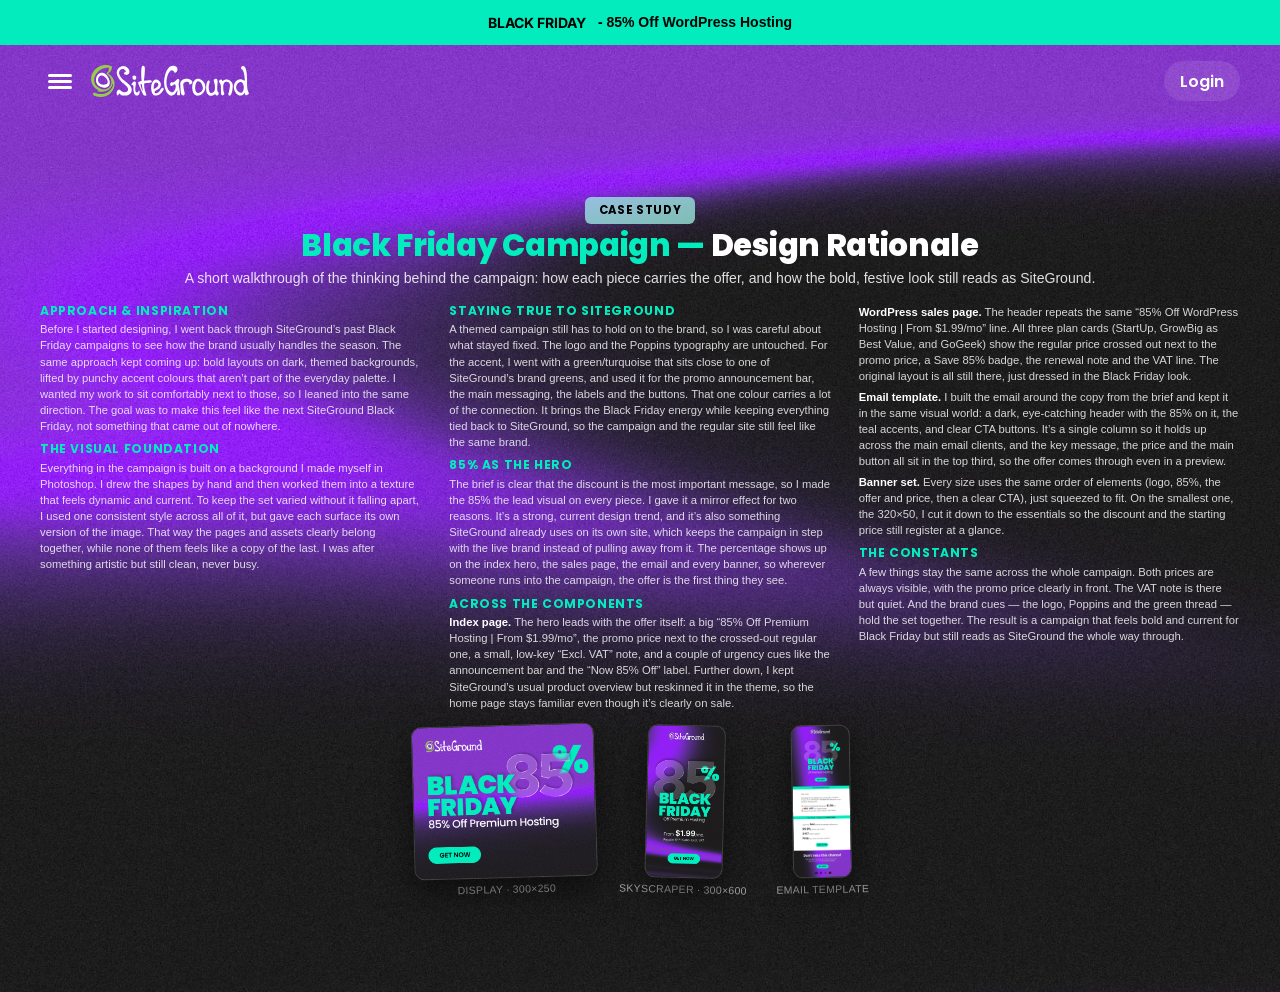
==== about/index.html @ 2cd9e987 "Add About THE DESIGN case-study page - New /about/ page: BF-dark hero reusing the site chrome, with " ====
<!DOCTYPE html>
<!-- saved from url=(0026)https://eu.siteground.com/ -->
<html lang="en"><head><meta http-equiv="Content-Type" content="text/html; charset=UTF-8">
    
            <meta name="viewport" content="width=device-width, maximum-scale=5">
    
        <link rel="stylesheet" type="text/css" href="assets/a2539b7-2441a45.css">
    
	            <title>About the Design — SiteGround Black Friday</title>
        <script>
window.uetq = window.uetq || [];
window.uetq.push('consent', 'default',
    { 'ad_storage': 'denied' }
);
</script>        

<!-- Google Consent Mode script -->
<script type="application/javascript">
    // Define dataLayer and the gtag function.
    window.dataLayer = window.dataLayer || [];
    function gtag(){dataLayer.push(arguments);}

    // Default ad_storage to 'denied'.
    gtag('consent', 'default', {
        'analytics_storage': 'denied',
        'ad_user_data': 'denied',
        'ad_personalization': 'denied',
        'ad_storage': 'denied',
        'functionality_storage': 'denied',
        'personalization_storage': 'denied',
        'security_storage': 'granted',
        'wait_for_update': 500,
    });
</script>
<!-- End Google Consent Mode script -->
<!-- Google Tag Manager -->
<script type="text/plain" data-cookieconsent="preferences">(function(w,d,s,l,i){w[l]=w[l]||[];w[l].push({'gtm.start':
new Date().getTime(),event:'gtm.js'});var f=d.getElementsByTagName(s)[0],
j=d.createElement(s),dl=l!='dataLayer'?'&l='+l:'';j.async=true;j.src=
'https://analytics.siteground.com/gtm.js?id='+i+dl;f.parentNode.insertBefore(j,f);
})(window,document,'script','dataLayer','GTM-NV7S9DK');</script>
<!-- End Google Tag Manager -->        <meta name="twitter:card" content="summary_large_image">
                        
    <meta name="twitter:site" content="@SiteGround">

            <meta property="og:title" content="Web Hosting Perfected - SiteGround">
    
            <meta name="description" property="og:description" content="Web hosting services helping 3,000,000+ domains thrive online with ultrafast speed, unmatched security, and 24/7 fast and expert support! Get started now!">
    
            <meta name="twitter:title" content="Web Hosting Perfected - SiteGround">
    
            <meta name="twitter:description" content="Web hosting services helping 3,000,000+ domains thrive online with ultrafast speed, unmatched security, and 24/7 fast and expert support! Get started now!">
    
                                    <link rel="canonical" href="https://eu.siteground.com/">
            <meta property="og:url" content="https://eu.siteground.com">
        
            
    
            <meta property="og:site_name" content="SiteGround">
    
            
    
    <meta name="author" content="SiteGround Web Hosting">
    <meta name="copyright" content="Copyright by SiteGround Web Hosting. All Rights Reserved.">
    <meta name="theme-color" content="#f3efe7">
    <meta name="theme-color" media="(prefers-color-scheme: light)" content="white">
    <meta name="theme-color" media="(prefers-color-scheme: dark)" content="black">

            <meta property="og:image" content="https://eu.siteground.com/img/other/Meta_Image_1200x630_.jpg">
                    <meta name="twitter:image" content="https://eu.siteground.com/img/other/Meta_Image_800x418_.jpg">
                
	<meta property="og:locale" content="en_US">    
	<link rel="alternate" hreflang="x-default" href="https://www.siteground.com/">
	<link rel="alternate" hreflang="en" href="https://world.siteground.com/">
	<link rel="alternate" hreflang="es-es" href="https://www.siteground.es/">
	<link rel="alternate" hreflang="en-gb" href="https://www.siteground.co.uk/">
	<link rel="alternate" hreflang="it-it" href="https://it.siteground.com/">
	<link rel="alternate" hreflang="es" href="https://es.siteground.com/">
	<link rel="alternate" hreflang="de-de" href="https://de.siteground.com/">
	<link rel="alternate" hreflang="de-at" href="https://de.siteground.com/">
	<link rel="alternate" hreflang="es-us" href="https://www.siteground.com/es">
	<link rel="alternate" hreflang="en-au" href="https://au.siteground.com/">
	<link rel="alternate" hreflang="en-us" href="https://www.siteground.com/">
	<link rel="alternate" hreflang="en-bg" href="https://eu.siteground.com/">
	<link rel="alternate" hreflang="en-be" href="https://eu.siteground.com/">
	<link rel="alternate" hreflang="en-hr" href="https://eu.siteground.com/">
	<link rel="alternate" hreflang="en-cy" href="https://eu.siteground.com/">
	<link rel="alternate" hreflang="en-cz" href="https://eu.siteground.com/">
	<link rel="alternate" hreflang="en-dk" href="https://eu.siteground.com/">
	<link rel="alternate" hreflang="en-ee" href="https://eu.siteground.com/">
	<link rel="alternate" hreflang="en-fi" href="https://eu.siteground.com/">
	<link rel="alternate" hreflang="en-gr" href="https://eu.siteground.com/">
	<link rel="alternate" hreflang="en-hu" href="https://eu.siteground.com/">
	<link rel="alternate" hreflang="en-ie" href="https://eu.siteground.com/">
	<link rel="alternate" hreflang="en-lv" href="https://eu.siteground.com/">
	<link rel="alternate" hreflang="en-lt" href="https://eu.siteground.com/">
	<link rel="alternate" hreflang="en-lu" href="https://eu.siteground.com/">
	<link rel="alternate" hreflang="en-mt" href="https://eu.siteground.com/">
	<link rel="alternate" hreflang="en-nl" href="https://eu.siteground.com/">
	<link rel="alternate" hreflang="en-pl" href="https://eu.siteground.com/">
	<link rel="alternate" hreflang="en-pt" href="https://eu.siteground.com/">
	<link rel="alternate" hreflang="en-ro" href="https://eu.siteground.com/">
	<link rel="alternate" hreflang="en-sk" href="https://eu.siteground.com/">
	<link rel="alternate" hreflang="en-sl" href="https://eu.siteground.com/">
	<link rel="alternate" hreflang="en-se" href="https://eu.siteground.com/">
	<link rel="alternate" hreflang="en-rs" href="https://eu.siteground.com/">
	<link rel="alternate" hreflang="en-ba" href="https://eu.siteground.com/">
	<link rel="alternate" hreflang="en-mk" href="https://eu.siteground.com/">
	<link rel="alternate" hreflang="en-me" href="https://eu.siteground.com/">
	<link rel="alternate" hreflang="en-ua" href="https://eu.siteground.com/">
	<link rel="alternate" hreflang="en-md" href="https://eu.siteground.com/">
	<link rel="alternate" hreflang="en-ch" href="https://eu.siteground.com/">
	<link rel="alternate" hreflang="en-no" href="https://eu.siteground.com/">
	<link rel="alternate" hreflang="en-li" href="https://eu.siteground.com/">
	<link rel="alternate" hreflang="en-ad" href="https://eu.siteground.com/">
	<link rel="alternate" hreflang="en-mc" href="https://eu.siteground.com/">
	<link rel="alternate" hreflang="en-al" href="https://eu.siteground.com/">
	<link rel="alternate" hreflang="en-ge" href="https://eu.siteground.com/">
	<link rel="alternate" hreflang="en-is" href="https://eu.siteground.com/">
	<link rel="alternate" hreflang="en-fo" href="https://eu.siteground.com/">
	<link rel="alternate" hreflang="en-ru" href="https://eu.siteground.com/">
	<link rel="alternate" hreflang="en-mf" href="https://eu.siteground.com/">
	<link rel="alternate" hreflang="en-gl" href="https://eu.siteground.com/">
	<link rel="alternate" hreflang="en-by" href="https://eu.siteground.com/">
	<link rel="alternate" hreflang="fr-fr" href="https://fr.siteground.com/">
	<link rel="alternate" hreflang="fr-ca" href="https://world.siteground.com/fr">        <link rel="alternate" type="text/markdown" href="https://eu.siteground.com/index.md">
    
	<meta property="fb:app_id" content="118458159537">

    <link rel="dns-prefetch" href="https://static-cdn.siteground.com/">

    <link href="https://eu.siteground.com/img/favicon.ico" rel="shortcut icon" type="image/x-icon">
    <link href="https://eu.siteground.com/img/apple-touch-icon.png" rel="apple-touch-icon">

    <script type="text/javascript">
    var selectedExtraLanguage = '';
    var ajaxBaseUrl = '';
    var blogBaseUrl = 'https://www.siteground.com/blog';
    if (selectedExtraLanguage !== "") {
        ajaxBaseUrl = "/" + selectedExtraLanguage;
    }

    function openBlogUrl(url, isNewTab) {
        var newUrl = ajaxBaseUrl + url;
        if (url.indexOf('/blog') === 0) {
            newUrl = blogBaseUrl + url.substring('/blog'.length);
        }
        if (isNewTab) {
            window.open(newUrl, '_blank');
            return;
        }

        window.location = newUrl;
    }
</script>
    <script type="text/javascript">
        var clientidvar = false;
        const locale_id = 2;
        var chatpromo = 'Banned countries (EUR)';
        const varnished = 1;
        const local_phone = '44.20.71839093';
        const cur_code = 'EUR';
        const chatUrl = 'https://siteground.chat-assistance.com';
        const disablePromoManager = false;
        const serviceCompanyId = 3;
        const appEnv = 'production';

        const settings = {
            language: 'en_EU',
            chatLanguage: 'en',
            currencyCode: 'EUR',
            locale: null,
            scoCountryCode: 'ES',
        };
    </script>

        
 	<style type="text/css" id="CookieConsentStateDisplayStyles">.cookieconsent-optin-preferences,.cookieconsent-optin-statistics,.cookieconsent-optin-marketing,.cookieconsent-optin{display:none;}.cookieconsent-optout-preferences,.cookieconsent-optout-statistics,.cookieconsent-optout-marketing,.cookieconsent-optout{display:block;display:initial;}</style>
<!-- ===== Black Friday Hero: fonts + scoped styles ===== -->
<link rel="preconnect" href="https://fonts.googleapis.com">
<link rel="preconnect" href="https://fonts.gstatic.com" crossorigin>
<link href="https://fonts.googleapis.com/css2?family=Inter:wght@400;500;600;700&family=Poppins:wght@500;600;700;800;900&family=Red+Hat+Text:wght@700&display=swap" rel="stylesheet">
<style id="bf-hero-styles">
section.bf-hero{
    /* palette — exact Figma tokens */
    --bf-mint:#02ECBE;
    --bf-badge:rgba(166,255,237,0.7);
    --bf-purple:#8800FF;

    position:sticky; top:0;
    min-height:100vh; height:auto;
    display:flex; align-items:center;
    overflow:hidden;
    background:#000 url("assets/Background_Index.jpg") center center / cover no-repeat;
}
section.bf-hero .fit-wide{ width:100%; }

.bf-hero__inner{
    position:relative;
    display:grid;
    grid-template-columns:minmax(0,0.72fr) minmax(0,1.28fr);
    align-items:center;
    column-gap:clamp(1rem,2vw,3rem);
    row-gap:clamp(2.4rem,4vw,4rem);
}

/* ---------- Left: copy ---------- */
.bf-hero__copy{
    display:flex; flex-direction:column; align-items:flex-start;
    gap:clamp(1.6rem,2.4vw,3rem);
    max-width:50rem; z-index:2;
}
.bf-hero__badge{
    display:inline-flex; align-items:center;
    padding:.9rem 1.6rem; border-radius:.7rem;
    background:var(--bf-badge);
    -webkit-backdrop-filter:blur(15px); backdrop-filter:blur(15px);
    color:#000;
    font-family:Poppins,Arial,sans-serif; font-weight:700;
    font-size:clamp(1.15rem,1.05vw,1.4rem); letter-spacing:.02em; text-transform:uppercase;
}
/* head holds BLACK FRIDAY + subtitle grouped tightly together (small gap) */
.bf-hero__head{ display:flex; flex-direction:column; align-items:stretch; gap:clamp(.5rem,.8vw,.9rem); }
.bf-hero__title{
    margin:0; font-family:Poppins,Arial,sans-serif; font-weight:900;
    text-transform:uppercase; color:var(--bf-mint);
    font-size:clamp(3.8rem,7vw,9rem); line-height:.78; letter-spacing:-.02em;
    display:flex; flex-direction:column;
}
/* both words fill the SAME width: FRIDAY sets it, BLACK is justified edge-to-edge to match */
.bf-hero__title-row{ display:block; white-space:nowrap; }
.bf-hero__title-row--spread{ display:flex; justify-content:space-between; letter-spacing:0; }
/* subtitle: white, natural word spacing, sits just under FRIDAY at ~its width */
section.bf-hero .bf-hero__subtitle{
    margin:0; font-family:Poppins,Arial,sans-serif; font-weight:500;
    color:#fff; font-size:clamp(1.2rem,2.05vw,2.7rem); letter-spacing:0;
}
.bf-hero__pricing{ display:flex; flex-direction:column; gap:.4rem; }
.bf-hero__price{
    margin:0; display:flex; align-items:baseline; gap:0;
    color:#fff; font-family:Poppins,Arial,sans-serif;
}
.bf-hero__price-from{ font-size:clamp(1.7rem,2.3vw,2.6rem); font-weight:500; }
.bf-hero__price-amount{ margin-left:.6rem; font-size:clamp(2.6rem,3.7vw,4.3rem); font-weight:700; line-height:1; letter-spacing:-.02em; }
.bf-hero__price-period{ font-size:clamp(1.7rem,2.3vw,2.6rem); font-weight:500; }
.bf-hero__regular{
    margin:0; color:rgba(255,255,255,.72);
    font-family:Inter,Arial,sans-serif; font-size:clamp(1.25rem,1.5vw,1.65rem);
}
.bf-hero__regular s{ text-decoration-thickness:.08em; opacity:.85; }
.bf-hero__excl{ margin-left:1rem; }

/* ---------- Right: glass 85% (Figma: Red Hat Text, translucent) ---------- */
.bf-hero__visual{
    position:relative; display:flex; align-items:center; justify-content:center;
    min-width:0;
}
.bf-hero__glasswrap{ position:relative; display:inline-block; line-height:0; }
/* "85" = mirror / frosted glass: translucent gradient fill clipped to the
   Red Hat Text glyphs, so it reflects light AND lets what's behind show through */
.bf-hero__glass{
    display:block; position:relative; z-index:2;
    font-family:'Red Hat Text',Arial,sans-serif; font-weight:700;
    font-size:clamp(16rem,36.5vw,50rem); line-height:.8; letter-spacing:-.03em;
    /* denser frost toward the top-right (under the %) so the % barely shows
       through there; more see-through at the lower-left so the purple still
       glows through the 8 */
    background:linear-gradient(157deg,
        rgba(255,255,255,0.66) 0%,
        rgba(255,255,255,0.42) 38%,
        rgba(255,255,255,0.27) 68%,
        rgba(255,255,255,0.14) 100%);
    -webkit-background-clip:text; background-clip:text;
    -webkit-text-fill-color:transparent; color:transparent;
    text-shadow:1.5rem -1.2rem 2.4rem rgba(0,0,0,0.25);
}
/* "%" sits BEHIND the translucent 85 — smaller, sitting to the RIGHT of the 5,
   only its left edge clips the glass (where it reads dimmed/frosted) */
.bf-hero__pct{
    position:absolute; z-index:1; top:-10%; right:-9%;
    font-family:Poppins,Arial,sans-serif; font-weight:900; line-height:1;
    font-size:clamp(7rem,16vw,22rem); letter-spacing:-.01em;
    color:var(--bf-mint);
}

/* ---------- CTA ---------- */
.bf-hero__cta{
    grid-column:1 / -1; justify-self:center;
    display:inline-flex; align-items:center; justify-content:center;
    margin-top:clamp(1rem,2vw,2.4rem);
    padding:clamp(1.3rem,1.6vw,1.85rem) clamp(2.6rem,3.1vw,3.6rem);
    border-radius:50vh;
    background:var(--bf-purple); color:#fff; text-decoration:none;
    font-family:Poppins,Arial,sans-serif; font-weight:700;
    font-size:clamp(1.4rem,1.45vw,1.9rem); letter-spacing:.04em; text-transform:uppercase;
    box-shadow:0 1rem 3rem rgba(136,0,255,.45);
    transition:transform .2s ease, box-shadow .2s ease;
}
.bf-hero__cta:hover{
    transform:translateY(-.2rem);
    box-shadow:0 1.4rem 3.6rem rgba(136,0,255,.6);
}

/* ---------- Responsive ---------- */
@media (max-width:880px){
    .bf-hero__inner{ grid-template-columns:1fr; justify-items:center; }
    .bf-hero__copy{ align-items:center; text-align:center; max-width:60rem; order:1; }
    .bf-hero__price{ justify-content:center; }
    .bf-hero__regular{ text-align:center; }
    .bf-hero__visual{ order:2; }
    .bf-hero__glass{ font-size:clamp(11rem,42vw,28rem); }
    .bf-hero__pct{ font-size:clamp(6rem,22vw,15rem); }
    .bf-hero__cta{ order:3; }
}
@media (max-width:480px){
    .bf-hero__title{ font-size:clamp(3.4rem,12vw,5.6rem); }
    section.bf-hero .bf-hero__subtitle{ font-size:clamp(1rem,3.5vw,1.8rem); }
    .bf-hero__glass{ font-size:50vw; }
    .bf-hero__pct{ font-size:26vw; }
}

/* ===== "View Deal" CTA clickability — decorative 85% glass must not steal clicks ===== */
.bf-hero__visual{ pointer-events:none; }
.bf-hero__cta{ position:relative; z-index:3; }

/* ===== Promo lenta banner — EXACT design (CSS Region file + PNG):
   45px tall, #02ECBE, black Inter ~20.5px, "BLACK FRIDAY" bold ===== */
.promobars.bg--color-green-promo{ background-color:#02ECBE; }
.promobars .promobars__link{ min-height:45px; padding-top:.4rem; padding-bottom:.4rem; }
.promobars .promobars__link__text{
    font-family:Inter,Arial,sans-serif; font-weight:600; color:#000; letter-spacing:0;
    font-size:clamp(1.4rem,1.07vw,2.1rem); line-height:1.25;   /* Figma 20.5px @1920 (1rem=10px) */
}
.promobars .promobars__link__text strong{ font-weight:700; color:#000; }
</style>
<!-- ===== About THE DESIGN — case-study hero, scoped to section.about-design ===== -->
<style id="about-design-styles">
section.about-design{
    --bf-mint:#02ECBE;
    --bf-purple:#8800FF;
    --bf-badge:rgba(166,255,237,0.7);
    position:relative;
    /* fill the area below the promo bar (45px) + header (80px); grow if content is taller */
    min-height:calc(100vh - 12.5rem);
    height:auto;                 /* override the bundle .hero{height:100vh} so nothing is clipped */
    display:flex; align-items:stretch;
    background:#000 url("assets/Background_Index.jpg") center center / cover no-repeat;
    padding-block:clamp(1.5rem,1.9vh,2.4rem);
}
section.about-design .fit-wide{ width:100%; }
.about-design__inner{
    display:flex; flex-direction:column;
    gap:clamp(1.1rem,1.6vh,1.8rem);
    margin:auto 0; width:100%;
}

/* ---------- Intro ---------- */
.about-design__intro{
    display:flex; flex-direction:column; align-items:center; gap:.6rem;
    text-align:center; max-width:92rem; margin-inline:auto;
}
.about-design__badge{
    display:inline-flex; align-items:center; padding:.5rem 1.4rem; border-radius:.6rem;
    background:var(--bf-badge); color:#000;
    font-family:Poppins,Arial,sans-serif; font-weight:700; text-transform:uppercase;
    font-size:clamp(1.05rem,.9vw,1.3rem); letter-spacing:.06em;
    -webkit-backdrop-filter:blur(12px); backdrop-filter:blur(12px);
}
.about-design__title{
    margin:0; font-family:Poppins,Arial,sans-serif; font-weight:800;
    color:var(--bf-mint); line-height:1.05; letter-spacing:-.01em;
    font-size:clamp(2.1rem,2.4vw,3.2rem);
}
.about-design__title span{ color:#fff; }
.about-design__lead{
    margin:0; max-width:96rem;
    color:rgba(255,255,255,.86); font-family:Inter,Arial,sans-serif; line-height:1.5;
    font-size:clamp(1.25rem,1.1vw,1.5rem);
}

/* ---------- Body: multi-column essay ---------- */
.about-design__body{
    column-count:4; column-gap:clamp(1.8rem,2.2vw,2.8rem);
    color:rgba(255,255,255,.82);
}
.ad-block{ margin:0 0 .8rem; }
.ad-block h2{
    margin:0 0 .3rem; font-family:Poppins,Arial,sans-serif; font-weight:700;
    color:var(--bf-mint); text-transform:uppercase; letter-spacing:.05em; line-height:1.2;
    font-size:clamp(1.1rem,.95vw,1.25rem); break-after:avoid;
}
.ad-block p{
    margin:0 0 .45rem; font-family:Inter,Arial,sans-serif;
    font-size:clamp(1.1rem,.88vw,1.2rem); line-height:1.43; break-inside:avoid;
}
.ad-block p:last-child{ margin-bottom:0; }
.ad-block p strong{ color:#fff; font-weight:600; }

/* ---------- Gallery: campaign deliverables ---------- */
.about-design__gallery{
    display:flex; justify-content:center; align-items:flex-end;
    gap:clamp(1.4rem,2vw,2.8rem); flex-wrap:wrap;
}
.ad-shot{ margin:0; display:flex; flex-direction:column; align-items:center; gap:.6rem; }
.ad-shot img{
    display:block; width:auto; max-width:100%;
    max-height:clamp(12rem,17vh,16rem);
    border-radius:1rem; border:1px solid rgba(255,255,255,.16);
    box-shadow:0 1.4rem 3.2rem rgba(0,0,0,.5);
}
.ad-shot figcaption{
    font-family:Inter,Arial,sans-serif; letter-spacing:.03em; text-transform:uppercase;
    font-size:clamp(.95rem,.82vw,1.15rem); color:rgba(255,255,255,.6);
}
.ad-shot--banner{ transform:rotate(-1.6deg); }
.ad-shot--sky{ transform:rotate(1.4deg); }
.ad-shot--email{ transform:rotate(-1deg); }

/* ---------- Responsive ---------- */
@media (max-width:1400px){
    .about-design__body{ column-count:3; }
}
@media (max-width:1024px){
    section.about-design{ min-height:auto; }
    .about-design__body{ column-count:2; }
}
@media (max-width:600px){
    .about-design__body{ column-count:1; }
    .about-design__gallery{ align-items:center; }
    .ad-shot img{ max-height:none; width:min(82vw,32rem); }
    .ad-shot--banner,.ad-shot--sky,.ad-shot--email{ transform:none; }
}
</style>
<!-- ===== Website Services (section 2) — new BF design, scoped to #website-services ===== -->
<style id="ws-section-styles">
#website-services, #website-services *{ box-sizing:border-box; }
#website-services{
    --purple:#8720E1; --dark:#333230; --heading:#212121; --card-text:#E7F0F7; --arrow:#8C5BE6; --accent:#8720E1;
    background:#fff; border-radius:6.4rem 6.4rem 0 0; overflow:hidden; position:relative;
    padding:clamp(5rem,5.6vw,7.6rem) clamp(2rem,4vw,6rem) clamp(6rem,7vw,10rem);
}
#website-services .ws__inner{ max-width:160rem; margin:0 auto; position:relative; }

/* heading + promo */
#website-services .ws__head{ text-align:center; position:relative; z-index:2; }
#website-services .ws__heading{
    margin:0 auto; max-width:74rem;
    font-family:Poppins,Arial,sans-serif; font-weight:500;
    font-size:clamp(2.8rem,3.7vw,4.8rem); line-height:1.33; color:var(--heading);
}
#website-services .ws__promo{
    margin:clamp(2rem,2.6vw,3.2rem) 0 0;
    font-family:Poppins,Arial,sans-serif; font-weight:600;
    font-size:clamp(3rem,3.9vw,5.2rem); line-height:1;
    letter-spacing:.01em; text-transform:uppercase; color:#000;
    display:flex; align-items:baseline; justify-content:center; gap:.25em;
}
#website-services .ws__promo b{ color:var(--accent); font-weight:800; font-size:1.32em; letter-spacing:-.01em; }

/* stage: watermark behind, cards in front */
#website-services .ws__stage{ position:relative; margin-top:clamp(2rem,3.75vw,6.5rem); }
#website-services .ws__watermark{
    position:absolute; left:50%; top:0;
    transform:translate(calc(-50% + 1.2rem),-59%);
    font-family:Poppins,Arial,sans-serif; font-weight:900;
    font-size:clamp(6rem,12.2vw,23.5rem); line-height:1; letter-spacing:-.01em;
    white-space:nowrap; color:rgba(53,14,87,.07);
    z-index:0; pointer-events:none; user-select:none;
}

/* cards */
#website-services .ws__cards{
    position:relative; z-index:1;
    display:grid; grid-template-columns:repeat(3,minmax(0,1fr));
    gap:clamp(2rem,3.4vw,5.4rem); max-width:156rem; margin:0 auto;
}
#website-services .ws__card{
    background:var(--purple); border-radius:2.4rem;
    padding:clamp(3rem,2.6vw,4.3rem) clamp(2.8rem,2.4vw,4rem) clamp(7rem,11vw,13.5rem);
    min-height:clamp(40rem,42vw,52.9rem);
    display:flex; flex-direction:column; color:var(--card-text);
}
#website-services .ws__card-icon{ display:inline-flex; color:var(--dark); margin-bottom:clamp(3.2rem,3.5vw,5rem); }
#website-services .ws__card-icon svg{ width:3.8rem; height:3.8rem; display:block; }
#website-services .ws__card-title{
    margin:0; font-family:Poppins,Arial,sans-serif; font-weight:500;
    font-size:clamp(2.4rem,2vw,3.2rem); line-height:1.5; color:var(--card-text);
}
#website-services .ws__card-desc{
    margin:clamp(1.2rem,1.2vw,1.6rem) 0 0; max-width:26rem;
    font-family:Inter,Arial,sans-serif; font-weight:400;
    font-size:clamp(1.5rem,1.3vw,1.8rem); line-height:1.56; color:var(--card-text);
}
#website-services .ws__card-btn{
    margin-top:auto; align-self:flex-start;
    display:inline-flex; align-items:center; gap:.6rem;
    height:4.8rem; padding:0 2.4rem; background:var(--dark); border-radius:600px;
    text-decoration:none; transition:transform .2s ease, filter .2s ease;
}
#website-services .ws__card-btn span{
    font-family:Poppins,Arial,sans-serif; font-weight:600;
    font-size:1.6rem; line-height:1; letter-spacing:.02em; text-transform:uppercase; color:#fff;
}
#website-services .ws__card-btn svg{ width:1.8rem; height:1.8rem; color:var(--arrow); }
#website-services .ws__card-btn:hover{ transform:translateY(-.2rem); filter:brightness(1.12); }

/* responsive */
@media (max-width:980px){
    #website-services .ws__cards{ gap:2.4rem; }
}
@media (max-width:860px){
    #website-services .ws__cards{ grid-template-columns:minmax(0,44rem); justify-content:center; }
    #website-services .ws__card{ min-height:auto; padding-bottom:clamp(3.6rem,8vw,5rem); }
}
@media (max-width:480px){
    #website-services{ border-radius:3.6rem 3.6rem 0 0; }
    #website-services .ws__promo{ flex-wrap:wrap; }
}
</style></head>
<body>
	<div class="layout--grid layout--index">
		<!-- Google Tag Manager (noscript) -->
<noscript><iframe data-cookieconsent="preferences" data-cookieblock-src="https://analytics.siteground.com/ns.html?id=GTM-NV7S9DK" height="0" width="0" style="display:none;visibility:hidden"></iframe></noscript>
<!-- End Google Tag Manager (noscript) -->


		<!-- Promo Lenta Banner -->
    <section class="promobars bg--color-green-promo" role="region" aria-label="Promo lenta banner region">
        <a class="promobars__link flex flex--justify-center flex--align-center flex--gap-2xs text--color-pri-darkest" href="../wordpress/">
            <p class="promobars__link__text text--color-pri-darkest promobars__link__text--center">
                <strong>BLACK FRIDAY</strong> - 85% Off WordPress Hosting
            </p>
        </a>
    </section>

<script type="text/javascript">
if (document.querySelectorAll('.counter')[0]) {
    const promoTimerEndTimeStamp = 1764392400000;
    const promoTimerStyle = 1;
    updateCountdown(document.querySelectorAll('.counter')[0], promoTimerEndTimeStamp, promoTimerStyle);
    if (typeof initCounter == 'function') {
        initCounter(promoTimerEndTimeStamp, promoTimerStyle);
    }
}
</script>
<!-- End of Promo Lenta Banner -->
		<header id="header" class="header header--bg-inherit header--dark" aria-label="Header section">

    <div class="fit-wide">
		<div class="header-content">
			<input id="trigger" class="header__burger" type="checkbox" aria-label="Mobile nav button" tabindex="-1">
			<label for="trigger" class="header__mobile-nav-btn" title="Mobile nav button" tabindex="0">
				<em class="text--hidden">Mobile nav button</em>
				<span></span>
				<span></span>
				<span></span>
			</label>

			<div class="header-logo">
				<a id="logo" href="../index.html" title="SiteGround">
					<span class="header__logo-size sg-icon" data-icon="/logos/sg_black"><svg data-name="Layer 1" xmlns="http://www.w3.org/2000/svg" viewBox="0 0 286.196 58.061"><title>SiteGround</title><path d="M91.1,38.856C86.762,31.638,77.04,35.768,79.118,44.1c2.787,11.179,16.4,13.857,21.416,23.824,2.754,5.473,1.029,10.945-3.186,13.347-4.323,2.463-11.629,3.438-16.117.146-2.25-1.65-2.063-2.895-3.25.209-.382,1-1.017,2.1-2.254,1.044-1.948-1.655-1.908-6.907,1.374-9.142,2.092-1.116,3.511-.527,5.448,1.389,4.7,3.863,10.684,2.715,12.233-.483,1-2.057-.008-5.274-2.006-7.519-2.891-3.248-7.448-6.047-11.2-10.429-4.948-5.779-8.721-12.247-6.254-18.619,2.146-5.545,8.312-10.651,15.59-6.968,4.3,2.176,8.5,7.146,6.091,12.078-1.659,3.4-6.794,4.494-9.167.974-1.431-2.123,4.468-3.132,3.267-5.095Z" transform="translate(-28.139 -27.968)" fill="#333230" fill-rule="evenodd"></path><path d="M110.1,50.494c.2,6.15-6.787,5.673-6.975-.23a3.082,3.082,0,0,1,3.511-3.293,4.1,4.1,0,0,1,2.223,1.038,3.454,3.454,0,0,1,1.241,2.485Z" transform="translate(-28.139 -27.968)" fill="#333230" fill-rule="evenodd"></path><path d="M103.66,64.227c-.1.062-.2.121-.3.175-2.966,1.655-2.073-1.724-.476-3.714,1.611-2.009,2.964-2.757,4.216-2.583a2.4,2.4,0,0,1,2.172,1.779c.807,3.9-3.585,14.836,1.06,17.719a2,2,0,0,0,2.676-.437c.873-1.016.992-2.678,2.084-3.009.491-.148.9.061,1.078,1.365.325,3.924-1.425,9.535-6.772,7.612-4.759-2.165-4.552-11.262-4.534-16.251,0-.339-.126-3.323-1.208-2.656Z" transform="translate(-28.139 -27.968)" fill="#333230" fill-rule="evenodd"></path><path d="M138.106,57.471a2.308,2.308,0,0,0-2.268-1.647c-2.622.207-3.133.1-5.585.25s-4.549.251-6.295.315q.512-4.5,1.025-9,1.422-13.08.127-16.1Q124.132,29,121.977,29.5c-2.237.414-2.769,4.274-3.015,11.53a156.661,156.661,0,0,0,.785,16.128c-.535.131-2.165.6-3.237.922a12.8,12.8,0,0,0-2.561,1.007,1.138,1.138,0,0,0-.547,1.141,5.284,5.284,0,0,0,.492,2.015q1.294,3.024,4.01,9.187t3.657,8.371q1.644,3.838,4.263,3.742,2.109-.078,2.517-.59t-.429-2.474A43.241,43.241,0,0,1,124.82,69.8a71.063,71.063,0,0,1-.448-8.385c5.467-1.257,9.218-.921,12.359-1.755l.163-.058c1.212-.762.542-.368.962-.825A1.019,1.019,0,0,0,138.106,57.471ZM121.62,74.506l-.158.2-.251.011s-.116-.229-.445-.909-1.553-5.051-1.62-5.126-1.148-4.115-1.273-4.54a1.261,1.261,0,0,1-.036-.707,1.732,1.732,0,0,1,.414-.571,5.8,5.8,0,0,1,1.339-.578l.211-.011.185.345.127.861.317,2.147L121.4,71.8l.327,2.345Z" transform="translate(-28.139 -27.968)" fill="#333230"></path><path d="M157.21,76.625c-3.386,4.232-8.157,8.077-13.545,6.556-3.067-1.091-5.059-4.1-6.052-7.772a23.972,23.972,0,0,1-.206-11.012c1.217-5.574,4.585-10.155,8.521-10.2,7.4.739,11.178,8.919,7.408,14.689-2.1,3.21-6.45,4.845-8.56,5.856-.8.383-1.43.56-1.322,2.121.254,3.747,6.6,3.687,10.594-4.573.368-.76,2.865-4.039,4.493-3.055,3.413,2.064-.913,6.871-1.331,7.392Zm-15.52-5.144c4.443-1.421,8.082-5.264,8.414-7.366.626-3.972-5.455-7.385-7.7-.873-.572,1.66-.728,5.324-.713,8.239Z" transform="translate(-28.139 -27.968)" fill="#333230" fill-rule="evenodd"></path><path d="M187.032,62.019c-.324,3.338,4.724,20.6,1.093,20.9-2.14.175-3.455.4-4.017-.753-.533-1.1,1.572-9.982-.156-7.287-.4.618-.321.668-.959,1.813-5.95,10.64-14.019,7.811-18.711-.843a35.669,35.669,0,0,1-3.614-20.221c1.281-12.345,6.579-28.529,19.038-25.871,9.789,2.089,3.048,15.176-.373,11.831C171.247,23.872,155.122,66.66,172.963,77c5.153,2.986,9.557-6.747,8.5-11.031-.74-3.009-.914-3.114-2.41-2.665-1.162.35-5.147,3.765-6.26,2.733-1.394-1.293-2.147-6.38.647-6.528,3.232-.168,5.064.881,8.883-3.732,3.47-4.193,6.3-2.941,5.7,1.6-.262,1.987-.846,3.12-.994,4.646Z" transform="translate(-28.139 -27.968)" fill="#333230" fill-rule="evenodd"></path><path d="M209.961,55.677a15.848,15.848,0,0,0-10.154-2.986c-5.432.563-10.455,4.217-9.939,9.926.22,2.437.466,12.842,1.394,17.119a3.967,3.967,0,0,0,2.6,3.215A3.071,3.071,0,0,0,197.6,81.4c.893-2.09-.092-4.028-.6-5.8a71.6,71.6,0,0,1-1.787-11.717c-.6-6.374,9.061-7.247,11.342-3.538-1.64,2.536.736,4.13,3.709,1.827,2.684-2.08,1.608-5.017-.3-6.492Z" transform="translate(-28.139 -27.968)" fill="#333230" fill-rule="evenodd"></path><path d="M223.158,83.511c13.371-2.255,18.513-23.046,1.929-30.139-17.253-5.589-18.143,33.538-1.929,30.139Zm-6.067-16.767c1.567-16.333,12.313-8.735,13.7,1.907,1.375,10.546-16,16.864-13.7-1.907Z" transform="translate(-28.139 -27.968)" fill="#333230" fill-rule="evenodd"></path><path d="M242.449,62.158c-2.065,4.639-1.252,23.247,8.343,14.431,2.092-1.923,2.358-8.1,1.575-13.384-.182-1.219-1.211-4.929-1.557-6.047-.439-1.425.746-3.416,2.549-4.024a3.1,3.1,0,0,1,3.713,1.818c1,2.383.342,6.289.234,7.888-.318,4.769-1.1,10.638.6,13.723.724,1.318,1.726,1.451,1.761,2.433.127,3.511-4.05,5.76-5.638,3.581-.424-.581-.073-1.541-.719-1.972-7.889,7.083-16.578,1.529-16.445-8.616.029-2.218-.28-5.837.523-8.976.625-2.443,1.022-4.77,2.3-6.092,1.672-1.208,2.535-.482,3.068-.084,1.172.88.293,3.654-.306,5.321Z" transform="translate(-28.139 -27.968)" fill="#333230" fill-rule="evenodd"></path><path d="M277.724,77.979c1.406-4.784,3.053-12.593,2-15.483-1.576-4.33-7.58-5.918-10.543-1.487-1.818,2.718-1.867,12.447.447,18.14.553,1.361-.474,3.259-2.228,3.838-6.6,2.185-1.471-16.109-5.324-21.954-.83-1.257-1.842-1.382-1.955-2.321-.407-3.35,3.591-5.5,5.351-3.417.469.556.193,1.47.871,1.883,7.322-6.759,18.219-1.679,18.889,8a41,41,0,0,1-2.576,14.79,10.327,10.327,0,0,1-1.76,3.008,2.251,2.251,0,0,1-3.059.078c-1.24-.839-.582-3.484-.115-5.076Z" transform="translate(-28.139 -27.968)" fill="#333230" fill-rule="evenodd"></path><path d="M306.808,56.687c.623-5.243-1.574-20.48-5.6-20.864-1.084-.1-1.34-2.746-.6-4.314s2.48-2.065,5.381-.867c4.646,1.92,5,19.376,5.094,24.635.089,5.054-.157,11.321.617,16.109a17.892,17.892,0,0,0,1.318,4.446c.846,1.918,1.69,3.247,1.145,4.333-1.18,2.35-4.778,3.27-6,2.11-.848-.807-1.223-2.264-1.438-3.974-6.941,11.049-17.957,2.356-19.514-8.27-1.5-10.252,7.834-22.152,19.6-13.344ZM295.962,77.041c8.711,6.311,11.461-10.042,7.12-16.1-5.323-7.426-18.8,6.99-7.12,16.1Z" transform="translate(-28.139 -27.968)" fill="#333230" fill-rule="evenodd"></path><path d="M41.355,73.31c-6.813-2.228-11.674-8.847-12.866-15.783C25.2,38.382,45.575,21.108,65.924,30.7c.241,4.3-1.756,10.419-7.236,12.258,27.2,17.172,3.945,52.349-24.56,40.782-5.2-2.652-2.424-7.5,3.136-4.692,6.209,2.141,14.277,2.141,19.361-.666A23,23,0,0,0,64.9,71.009a23.913,23.913,0,0,0,1.963-3.63c.431-1.015,1.82-5.2.742-5.657-.27-.113-.412.207-.486.507a17.755,17.755,0,0,1-3.9,7.356,19.676,19.676,0,0,1-8.4,5.749c-4.065,1.481-8.776,1.668-15.254.251.428-.463,1.286-1.751,1.784-2.275ZM60.133,32.42a13.311,13.311,0,0,1,.184,1.895,9.005,9.005,0,0,1-3.006,7.468c-.457.458-.977.934-1.555,1.428,7.682,4.776,11.694,15.221,7.235,22.521-6.018,9.836-17.944,7.6-24.458.865-6.821-7.05-5.917-16.172-1.018-22.933A28.414,28.414,0,0,1,60.133,32.42Z" transform="translate(-28.139 -27.968)" fill="#96cb4c" fill-rule="evenodd"></path><path d="M36.981,54.013c1.462-14.6,18.258-17.49,24.5,1.967,5.037,20-26.819,15.647-24.5-1.967Zm13.7,9.6c13.264.484,6.908-13.081-1.8-16.079-8.631-2.971-13.43,16.078,1.8,16.079Z" transform="translate(-28.139 -27.968)" fill="#333230" fill-rule="evenodd"></path></svg></span>
									</a>
			</div>

			<nav class="header__nav main" aria-label="Main navigation">

	<ul class="main-dropdown">
		<li class="first-list">
			<a class="flex flex--align-center" href="#" title="SiteGround">
				<span>Home</span>
			</a>
		</li>
		<li class="header__nav__tab">
			<input id="trigger-hosting" type="checkbox" aria-label="Web Hosting" tabindex="-1">
			<label for="trigger-hosting" class="flex flex--align-center" data-icon="icons/material/icon_keyboard_arrow_down" title="Web Hosting" tabindex="0">
				Web Hosting			<svg xmlns="http://www.w3.org/2000/svg" width="24" height="24" viewBox="0 -960 960 960"><path d="M480-344 240-584l56-56 184 184 184-184 56 56-240 240Z"></path></svg>
</label>

			<div class="header__nav__dropdown-wrap">
				<div class="header__nav__dropdown webhosting__dropdown grid grid--lg-3 grid--gap-l">
					<ul class="standard-dropdown grid flex--align-content-start">
						<li>
							<a class="flex" href="#" title="Web Hosting">
								<div class="flex flex--gap-s flex--align-center">
                                    <span aria-hidden="true" class="desktop-icon sg-icon sg-icon--size_40 sg-icon--color-pri-darkest" data-icon="icons/material/icon_dns"><svg xmlns="http://www.w3.org/2000/svg" width="24" height="24" viewBox="0 -960 960 960"><path d="M300-720q-25 0-42.5 17.5T240-660q0 25 17.5 42.5T300-600q25 0 42.5-17.5T360-660q0-25-17.5-42.5T300-720Zm0 400q-25 0-42.5 17.5T240-260q0 25 17.5 42.5T300-200q25 0 42.5-17.5T360-260q0-25-17.5-42.5T300-320ZM160-840h640q17 0 28.5 11.5T840-800v280q0 17-11.5 28.5T800-480H160q-17 0-28.5-11.5T120-520v-280q0-17 11.5-28.5T160-840Zm40 80v200h560v-200H200Zm-40 320h640q17 0 28.5 11.5T840-400v280q0 17-11.5 28.5T800-80H160q-17 0-28.5-11.5T120-120v-280q0-17 11.5-28.5T160-440Zm40 80v200h560v-200H200Zm0-400v200-200Zm0 400v200-200Z"></path></svg>
</span>
                                    <p class="header__nav__dropdown__title">Web Hosting</p>
                                </div>
								<p>Grow your website with fast and secure web hosting</p>
							</a>
						</li>
                        <li>
                            <a class="flex" href="../wordpress/" title="For WordPress">
                                <div class="flex flex--gap-s flex--align-center">
                                    <span aria-hidden="true" class="desktop-icon sg-icon sg-icon--size_40 sg-icon--color-pri-darkest" data-icon="icons/material/icon_wordpress"><svg viewBox="0 0 24 24" xmlns="http://www.w3.org/2000/svg" width="24" height="24">
    <path d="M12 2C6.48571 2 2 6.48571 2 12C2 17.5143 6.48571 22 12 22C17.5143 22 22 17.5132 22 12C22 6.48677 17.5132 2 12 2ZM3.00952 12C3.00952 10.6963 3.28889 9.45926 3.78836 8.34074L8.07725 20.091C5.07831 18.6339 3.00952 15.5587 3.00952 12ZM12 20.9915C11.1175 20.9915 10.2656 20.8624 9.46032 20.6254L12.1577 12.7873L14.9206 20.3587C14.9386 20.4032 14.9608 20.4444 14.9852 20.4825C14.0508 20.8116 13.0466 20.9926 12 20.9926V20.9915ZM13.2392 7.78413C13.7799 7.75556 14.2677 7.69841 14.2677 7.69841C14.7524 7.64127 14.6952 6.9291 14.2106 6.95767C14.2106 6.95767 12.7545 7.07196 11.8138 7.07196C10.9302 7.07196 9.4455 6.95767 9.4455 6.95767C8.96085 6.9291 8.9037 7.66984 9.38836 7.69841C9.38836 7.69841 9.84656 7.75556 10.3312 7.78413L11.7323 11.6222L9.76402 17.5227L6.48995 7.78413C7.03175 7.75556 7.51852 7.69841 7.51852 7.69841C8.00317 7.64127 7.94497 6.9291 7.46138 6.95767C7.46138 6.95767 6.00529 7.07196 5.06561 7.07196C4.89735 7.07196 4.69841 7.06772 4.48677 7.06138C6.09524 4.62116 8.85926 3.00952 12 3.00952C14.3407 3.00952 16.472 3.90476 18.0709 5.37037C18.0317 5.36825 17.9947 5.36296 17.9545 5.36296C17.0709 5.36296 16.4444 6.13228 16.4444 6.95873C16.4444 7.69947 16.872 8.32698 17.328 9.06773C17.6698 9.66667 18.0688 10.436 18.0688 11.5471C18.0688 12.3164 17.7725 13.2095 17.3852 14.454L16.4878 17.4497L13.2392 7.78518V7.78413ZM19.8889 7.68677C20.5905 8.9672 20.9905 10.437 20.9905 12C20.9905 15.3175 19.1926 18.2127 16.5196 19.7714L19.2656 11.8317C19.7788 10.5492 19.9492 9.52381 19.9492 8.61164C19.9492 8.28042 19.927 7.97355 19.8889 7.68677Z"></path>
</svg>
</span>
                                    <p class="header__nav__dropdown__title">Hosting for WordPress</p>
                                </div>
                                <p>Start, migrate, and manage WordPress sites easily</p>
                            </a>
                        </li>
                        <li>
                            <a class="flex" href="#" title="Cloud Hosting">
                                <div class="flex flex--gap-s flex--align-center">
                                    <span aria-hidden="true" class="desktop-icon sg-icon sg-icon--size_40 sg-icon--color-pri-darkest" data-icon="icons/material/icon_cloud"><svg xmlns="http://www.w3.org/2000/svg" width="24" height="24" viewBox="0 -960 960 960"><path d="M260-160q-91 0-155.5-63T40-377q0-78 47-139t123-78q25-92 100-149t170-57q117 0 198.5 81.5T760-520q69 8 114.5 59.5T920-340q0 75-52.5 127.5T740-160H260Zm0-80h480q42 0 71-29t29-71q0-42-29-71t-71-29h-60v-80q0-83-58.5-141.5T480-720q-83 0-141.5 58.5T280-520h-20q-58 0-99 41t-41 99q0 58 41 99t99 41Zm220-240Z"></path></svg>
</span>
                                    <p class="header__nav__dropdown__title">Cloud Hosting</p>
                                </div>
                                <p>High-performance cloud plans for growing sites</p>
                            </a>
                        </li>
					</ul>

                    <ul class="standard-dropdown grid flex--align-content-start">
                        <li>
                                                        <a class="flex" href="#" title="Web Hosting for Agencies">
                                <div class="flex flex--gap-s flex--align-center">
                                    <span aria-hidden="true" class="desktop-icon sg-icon sg-icon--size_40 sg-icon--color-pri-darkest" data-icon="icons/material/icon_view_agenda"><svg xmlns="http://www.w3.org/2000/svg" width="24" height="24" viewBox="0 -960 960 960"><path d="M200-520q-33 0-56.5-23.5T120-600v-160q0-33 23.5-56.5T200-840h560q33 0 56.5 23.5T840-760v160q0 33-23.5 56.5T760-520H200Zm0-80h560v-160H200v160Zm0 480q-33 0-56.5-23.5T120-200v-160q0-33 23.5-56.5T200-440h560q33 0 56.5 23.5T840-360v160q0 33-23.5 56.5T760-120H200Zm0-80h560v-160H200v160Zm0-560v160-160Zm0 400v160-160Z"></path></svg>
</span>
                                    <p class="header__nav__dropdown__title">Agency Program</p>
                                </div>
                                <p>Scale your agency with premium hosting</p>
                            </a>
                                                    </li>
                        <li>
                            <a class="flex" href="#" title="Reseller Hosting">
                                <div class="flex flex--gap-s flex--align-center">
                                    <span aria-hidden="true" class="desktop-icon sg-icon sg-icon--size_40 sg-icon--color-pri-darkest" data-icon="icons/material/icon_currency_exchange"><svg xmlns="http://www.w3.org/2000/svg" width="24" height="24" viewBox="0 -960 960 960"><path d="M480-40q-112 0-206-51T120-227v107H40v-240h240v80h-99q48 72 126.5 116T480-120q75 0 140.5-28.5t114-77q48.5-48.5 77-114T840-480h80q0 91-34.5 171T791-169q-60 60-140 94.5T480-40Zm-36-160v-52q-47-11-76.5-40.5T324-370l66-26q12 41 37.5 61.5T486-314q33 0 56.5-15.5T566-378q0-29-24.5-47T454-466q-59-21-86.5-50T340-592q0-41 28.5-74.5T446-710v-50h70v50q36 3 65.5 29t40.5 61l-64 26q-8-23-26-38.5T482-648q-35 0-53.5 15T410-592q0 26 23 41t83 35q72 26 96 61t24 77q0 29-10 51t-26.5 37.5Q583-274 561-264.5T514-250v50h-70ZM40-480q0-91 34.5-171T169-791q60-60 140-94.5T480-920q112 0 206 51t154 136v-107h80v240H680v-80h99q-48-72-126.5-116T480-840q-75 0-140.5 28.5t-114 77q-48.5 48.5-77 114T120-480H40Z"></path></svg>
</span>
                                    <p class="header__nav__dropdown__title">Reseller Hosting</p>
                                </div>
                                <p>Resell hosting and manage multiple sites easily</p>
                            </a>
                        </li>
                        <li>
                            <a class="flex" href="#" title="Affiliate Program">
                                <div class="flex flex--gap-s flex--align-center">
                                    <span aria-hidden="true" class="desktop-icon sg-icon sg-icon--size_40 sg-icon--color-pri-darkest" data-icon="icons/material/icon_partner_exchange"><svg xmlns="http://www.w3.org/2000/svg" width="24" height="24" viewBox="0 -960 960 960"><path d="M480-600 340-740l140-140 140 140-140 140ZM40-160v-160q0-34 23.5-57t56.5-23h131q20 0 38 10t29 27q29 39 71.5 61t90.5 22q49 0 91.5-22t70.5-61q13-17 30.5-27t36.5-10h131q34 0 57 23t23 57v160H640v-91q-35 25-75.5 38T480-200q-43 0-84-13.5T320-252v92H40Zm120-280q-50 0-85-35t-35-85q0-51 35-85.5t85-34.5q51 0 85.5 34.5T280-560q0 50-34.5 85T160-440Zm640 0q-50 0-85-35t-35-85q0-51 35-85.5t85-34.5q51 0 85.5 34.5T920-560q0 50-34.5 85T800-440Z"></path></svg>
</span>
                                    <p class="header__nav__dropdown__title">Affiliate Program</p>
                                </div>
                                <p>High earnings, fast payouts, and top conversions</p>
                            </a>
                        </li>
                    </ul>

                    <div class="header__nav__tab__add-info flex flex--direction-column flex--gap-m no-display--1280">
                        <p class="font-family-main text--weight-m text--size-m">
                            Customer success stories                        </p>
                        <img class="border--radius-large" loading="lazy" src="assets/customer_success.webp" alt="Customer success stories">
                        <p class="text--size-xs text--color-pri-darkest">
                            “With SiteGround, you sleep like a baby with a pacifier! <b>Best service so far</b>.”                        </p>
                        <p class="flex flex--align-center flex--gap-xs">
                                                        <a class="link--more link--next font-family-main text--weight-l text--size-2xs text--color-pri-darkest text--upper" href="#" title="Customer success stories" target="_blank">
                                Read More                            </a>
                            <span class="sg-icon sg-icon--size_20 sg-icon--color-pri-darkest" data-icon="icons/material/icon_arrow_outward"><svg xmlns="http://www.w3.org/2000/svg" width="50" height="50" viewBox="0 -960 960 960">
    <path d="m256-240-56-56 384-384H240v-80h480v480h-80v-344L256-240Z"></path>
</svg>
</span>
                        </p>
                    </div>
				</div>
			</div>
		</li>
		<li class="header__nav__tab">
			<input id="trigger-wp" type="checkbox" aria-label="WordPress" tabindex="-1">
			<label for="trigger-wp" class="flex flex--align-center" data-icon="icons/material/icon_keyboard_arrow_down" title="WordPress" tabindex="0">
				WordPress			<svg xmlns="http://www.w3.org/2000/svg" width="24" height="24" viewBox="0 -960 960 960"><path d="M480-344 240-584l56-56 184 184 184-184 56 56-240 240Z"></path></svg>
</label>

			<div class="header__nav__dropdown-wrap">
				<div class="header__nav__dropdown wordpress__dropdown">
                    <div class="wrap wrap--w-860 grid grid--lg-2 grid--gap-2xl">
                        <ul class="standard-dropdown grid">
                            <li>
                                <a class="flex" href="../wordpress/" title="For WordPress">
                                    <div class="flex flex--gap-s flex--align-center">
                                        <span aria-hidden="true" class="desktop-icon sg-icon sg-icon--size_40 sg-icon--color-pri-darkest" data-icon="icons/material/icon_wordpress"><svg viewBox="0 0 24 24" xmlns="http://www.w3.org/2000/svg" width="24" height="24">
    <path d="M12 2C6.48571 2 2 6.48571 2 12C2 17.5143 6.48571 22 12 22C17.5143 22 22 17.5132 22 12C22 6.48677 17.5132 2 12 2ZM3.00952 12C3.00952 10.6963 3.28889 9.45926 3.78836 8.34074L8.07725 20.091C5.07831 18.6339 3.00952 15.5587 3.00952 12ZM12 20.9915C11.1175 20.9915 10.2656 20.8624 9.46032 20.6254L12.1577 12.7873L14.9206 20.3587C14.9386 20.4032 14.9608 20.4444 14.9852 20.4825C14.0508 20.8116 13.0466 20.9926 12 20.9926V20.9915ZM13.2392 7.78413C13.7799 7.75556 14.2677 7.69841 14.2677 7.69841C14.7524 7.64127 14.6952 6.9291 14.2106 6.95767C14.2106 6.95767 12.7545 7.07196 11.8138 7.07196C10.9302 7.07196 9.4455 6.95767 9.4455 6.95767C8.96085 6.9291 8.9037 7.66984 9.38836 7.69841C9.38836 7.69841 9.84656 7.75556 10.3312 7.78413L11.7323 11.6222L9.76402 17.5227L6.48995 7.78413C7.03175 7.75556 7.51852 7.69841 7.51852 7.69841C8.00317 7.64127 7.94497 6.9291 7.46138 6.95767C7.46138 6.95767 6.00529 7.07196 5.06561 7.07196C4.89735 7.07196 4.69841 7.06772 4.48677 7.06138C6.09524 4.62116 8.85926 3.00952 12 3.00952C14.3407 3.00952 16.472 3.90476 18.0709 5.37037C18.0317 5.36825 17.9947 5.36296 17.9545 5.36296C17.0709 5.36296 16.4444 6.13228 16.4444 6.95873C16.4444 7.69947 16.872 8.32698 17.328 9.06773C17.6698 9.66667 18.0688 10.436 18.0688 11.5471C18.0688 12.3164 17.7725 13.2095 17.3852 14.454L16.4878 17.4497L13.2392 7.78518V7.78413ZM19.8889 7.68677C20.5905 8.9672 20.9905 10.437 20.9905 12C20.9905 15.3175 19.1926 18.2127 16.5196 19.7714L19.2656 11.8317C19.7788 10.5492 19.9492 9.52381 19.9492 8.61164C19.9492 8.28042 19.927 7.97355 19.8889 7.68677Z"></path>
</svg>
</span>
                                        <p class="header__nav__dropdown__title">Hosting for WordPress</p>
                                    </div>
                                    <p>Start, migrate, and manage WordPress sites easily</p>
                                </a>
                            </li>
                            <li>
                                <a class="flex" href="#" title="For WooCommerce">
                                    <div class="flex flex--gap-s flex--align-center">
                                        <span aria-hidden="true" class="desktop-icon sg-icon sg-icon--size_40 sg-icon--color-pri-darkest" data-icon="icons/material/icon_shopping_bag"><svg xmlns="http://www.w3.org/2000/svg" width="24" height="24" viewBox="0 -960 960 960"><path d="M240-80q-33 0-56.5-23.5T160-160v-480q0-33 23.5-56.5T240-720h80q0-66 47-113t113-47q66 0 113 47t47 113h80q33 0 56.5 23.5T800-640v480q0 33-23.5 56.5T720-80H240Zm0-80h480v-480h-80v80q0 17-11.5 28.5T600-520q-17 0-28.5-11.5T560-560v-80H400v80q0 17-11.5 28.5T360-520q-17 0-28.5-11.5T320-560v-80h-80v480Zm160-560h160q0-33-23.5-56.5T480-800q-33 0-56.5 23.5T400-720ZM240-160v-480 480Z"></path></svg>
</span>
                                        <p class="header__nav__dropdown__title">Hosting for WooCommerce</p>
                                    </div>
                                    <p>Sell easily with reliable hosting for your store</p>
                                </a>
                            </li>
                            <li>
                                                                <a class="flex" href="#" title="Web Hosting for Agencies">
                                    <div class="flex flex--gap-s flex--align-center">
                                        <span aria-hidden="true" class="desktop-icon sg-icon sg-icon--size_40 sg-icon--color-pri-darkest" data-icon="icons/material/icon_view_agenda"><svg xmlns="http://www.w3.org/2000/svg" width="24" height="24" viewBox="0 -960 960 960"><path d="M200-520q-33 0-56.5-23.5T120-600v-160q0-33 23.5-56.5T200-840h560q33 0 56.5 23.5T840-760v160q0 33-23.5 56.5T760-520H200Zm0-80h560v-160H200v160Zm0 480q-33 0-56.5-23.5T120-200v-160q0-33 23.5-56.5T200-440h560q33 0 56.5 23.5T840-360v160q0 33-23.5 56.5T760-120H200Zm0-80h560v-160H200v160Zm0-560v160-160Zm0 400v160-160Z"></path></svg>
</span>
                                        <p class="header__nav__dropdown__title">Agency Program</p>
                                    </div>
                                    <p>Scale your agency with premium hosting</p>
                                </a>
                                                            </li>
                        </ul>

                        <div class="header__nav__tab__add-info flex flex--direction-column flex--gap-m no-display--1280">
                            <p class="font-family-main text--weight-m text--size-m">
                                Trusted by WordPress Experts                            </p>

                            <div class="flex flex--direction-column flex--gap-xs">
                                <div role="img" aria-label="Star Rating: 0 out of 5 stars" class="flex flex--align-center flex--gap-2xs">
                                                                        <div aria-hidden="true" class="sg-icon sg-icon--size_24 sg-icon--color-yellow-accent" data-icon="icons/icon_star_filled"><svg data-name="Isolation Mode" xmlns="http://www.w3.org/2000/svg" viewBox="0 0 25.995 24.722"><polygon points="12.997 0 17.014 8.138 25.995 9.443 19.496 15.778 21.03 24.722 12.997 20.499 4.965 24.722 6.499 15.778 0 9.443 8.981 8.138 12.997 0"></polygon></svg></div>
                                                                        <div aria-hidden="true" class="sg-icon sg-icon--size_24 sg-icon--color-yellow-accent" data-icon="icons/icon_star_filled"><svg data-name="Isolation Mode" xmlns="http://www.w3.org/2000/svg" viewBox="0 0 25.995 24.722"><polygon points="12.997 0 17.014 8.138 25.995 9.443 19.496 15.778 21.03 24.722 12.997 20.499 4.965 24.722 6.499 15.778 0 9.443 8.981 8.138 12.997 0"></polygon></svg></div>
                                                                        <div aria-hidden="true" class="sg-icon sg-icon--size_24 sg-icon--color-yellow-accent" data-icon="icons/icon_star_filled"><svg data-name="Isolation Mode" xmlns="http://www.w3.org/2000/svg" viewBox="0 0 25.995 24.722"><polygon points="12.997 0 17.014 8.138 25.995 9.443 19.496 15.778 21.03 24.722 12.997 20.499 4.965 24.722 6.499 15.778 0 9.443 8.981 8.138 12.997 0"></polygon></svg></div>
                                                                        <div aria-hidden="true" class="sg-icon sg-icon--size_24 sg-icon--color-yellow-accent" data-icon="icons/icon_star_filled"><svg data-name="Isolation Mode" xmlns="http://www.w3.org/2000/svg" viewBox="0 0 25.995 24.722"><polygon points="12.997 0 17.014 8.138 25.995 9.443 19.496 15.778 21.03 24.722 12.997 20.499 4.965 24.722 6.499 15.778 0 9.443 8.981 8.138 12.997 0"></polygon></svg></div>
                                                                        <div aria-hidden="true" class="sg-icon sg-icon--size_24 sg-icon--color-yellow-accent" data-icon="icons/icon_star_filled"><svg data-name="Isolation Mode" xmlns="http://www.w3.org/2000/svg" viewBox="0 0 25.995 24.722"><polygon points="12.997 0 17.014 8.138 25.995 9.443 19.496 15.778 21.03 24.722 12.997 20.499 4.965 24.722 6.499 15.778 0 9.443 8.981 8.138 12.997 0"></polygon></svg></div>
                                                                    </div>

                                <p class="text--size-2xs text--color-pri-darkest">
                                    "I recommend SiteGround for all your WordPress projects – both new and established ones. Their service is stable, secure, and super fast thanks to their special in-house developed tools for WordPress users."                                </p>
                            </div>

                            <div class="grid grid--gap-m grid--tp-column-auto-1 flex--align-center">
                                <div class="wrap wrap--w-60">
                                    <img class="border--radius-circle" loading="lazy" src="assets/syed_balkhi.jpg" alt="Syed Balkhi">
                                </div>

                                <div class="flex flex--direction-column flex--gap-2xs">
                                    <p class="font-family-main text--weight-m text--size-xs">Syed Balkhi</p>
                                    <p class="text--size-2xs text--color-pri-darkest">
                                        Founder of the top WP educational site <b>wpbeginner.com</b>                                    </p>
                                </div>
                            </div>
                        </div>
                    </div>
				</div>
			</div>
		</li>

        <li class="header__nav__tab">
            <input id="trigger-ai" type="checkbox" aria-label="AI" tabindex="-1">
            <label for="trigger-ai" class="flex flex--align-center" data-icon="icons/material/icon_keyboard_arrow_down" title="AI" tabindex="0">
                AI            <svg xmlns="http://www.w3.org/2000/svg" width="24" height="24" viewBox="0 -960 960 960"><path d="M480-344 240-584l56-56 184 184 184-184 56 56-240 240Z"></path></svg>
</label>

            <div class="header__nav__dropdown-wrap">
                <div class="header__nav__dropdown ai__dropdown">
                    <div class="wrap wrap--w-845">
                        <ul class="standard-dropdown grid grid--lg-tp-column-3-auto flex--align-content-start">
                            <li class="grid grid--gap-m">
                                <a class="flex" href="#" title="AI Studio">
                                    <div class="flex flex--gap-s flex--align-center">
                                        <span aria-hidden="true" class="desktop-icon sg-icon sg-icon--size_40 sg-icon--color-pri-darkest" data-icon="icons/material/icon_ai"><svg viewBox="0 0 18 18" xmlns="http://www.w3.org/2000/svg" width="50" height="50">
    <path fill-rule="evenodd" clip-rule="evenodd" d="M14.1585 2.06445C14.1388 1.97852 13.972 1.97852 13.9523 2.06445C13.8219 2.63277 13.5562 3.51088 13.0889 3.97815C12.6217 4.44541 11.7436 4.71116 11.1752 4.84148C11.0893 4.86118 11.0893 5.02803 11.1752 5.04774C11.7436 5.17806 12.6217 5.4438 13.0889 5.91107C13.5562 6.37833 13.8219 7.25644 13.9523 7.82476C13.972 7.9107 14.1388 7.9107 14.1585 7.82476C14.2888 7.25644 14.5546 6.37833 15.0219 5.91107C15.4891 5.4438 16.3672 5.17806 16.9355 5.04774C17.0215 5.02803 17.0215 4.86118 16.9355 4.84148C16.3672 4.71116 15.4891 4.44541 15.0219 3.97815C14.5546 3.51088 14.2888 2.63277 14.1585 2.06445ZM8.45346 4.34398C8.43669 4.25742 8.28425 4.25742 8.26748 4.34398C8.06836 5.37145 7.52674 7.60742 6.42755 8.70661C5.32836 9.8058 3.09239 10.3474 2.06492 10.5465C1.97836 10.5633 1.97836 10.7157 2.06492 10.7325C3.09239 10.9316 5.32836 11.4733 6.42755 12.5725C7.52674 13.6716 8.06836 15.9076 8.26748 16.9351C8.28425 17.0216 8.43669 17.0216 8.45346 16.9351C8.65258 15.9076 9.1942 13.6716 10.2934 12.5725C11.3926 11.4733 13.6285 10.9316 14.656 10.7325C14.7426 10.7157 14.7426 10.5633 14.656 10.5465C13.6285 10.3474 11.3926 9.8058 10.2934 8.70661C9.1942 7.60742 8.65258 5.37145 8.45346 4.34398Z"></path>
</svg>
</span>
                                        <p class="header__nav__dropdown__title">AI Studio</p>
                                    </div>

                                    <p class="density-bot--s">Your AI workspace to boost growth.</p>

                                    <img class="border--radius-large no-display--1280" loading="lazy" src="assets/ai_studio.webp" alt="A smiling woman using her smartphone, surrounded by floating icons for Gemini, Claude, Nano Banana, and ChatGPT, highlighting easy access to diverse AI models.">
                                </a>
                            </li>
                            <li class="wrap wrap--w-1 bg--color-border no-display--1280" style="margin: 0 1.6rem;"></li>
                            <li class="grid grid--gap-m">
                                <a class="flex" href="#" title="Coderick AI">
                                    <div class="flex flex--gap-s flex--align-center">
                                        <span aria-hidden="true" class="desktop-icon sg-icon sg-icon--size_40 sg-icon--color-pri-darkest" data-icon="icons/material/icon_code"><svg xmlns="http://www.w3.org/2000/svg" width="24" height="24" viewBox="0 -960 960 960"><path d="M320-240 80-480l240-240 57 57-184 184 183 183-56 56Zm320 0-57-57 184-184-183-183 56-56 240 240-240 240Z"></path></svg>
</span>
                                        <p class="header__nav__dropdown__title">Coderick AI</p>
                                    </div>

                                    <p class="density-bot--s">Build web apps by simply chatting with AI</p>

                                    <img class="border--radius-large no-display--1280" loading="lazy" src="assets/coderick.webp" alt="An abstract digital illustration featuring a vibrant, glowing galaxy or nebula with bright blues, purples, and white light streaks, next to a clean, chat-style text input interface.">
                                </a>
                            </li>
                        </ul>
                    </div>
                </div>
            </div>
        </li>

        <li class="header__nav__tab">
            <input id="trigger-website-builder" type="checkbox" aria-label="Website Building" tabindex="-1">
            <label for="trigger-website-builder" class="flex flex--align-center" data-icon="icons/material/icon_keyboard_arrow_down" title="Website Building" tabindex="0">
                Website Building            <svg xmlns="http://www.w3.org/2000/svg" width="24" height="24" viewBox="0 -960 960 960"><path d="M480-344 240-584l56-56 184 184 184-184 56 56-240 240Z"></path></svg>
</label>

            <div class="header__nav__dropdown-wrap">
                <div class="header__nav__dropdown website_builder__dropdown">
                    <div class="wrap wrap--w-845">
                        <ul class="standard-dropdown grid grid--lg-tp-column-3-auto flex--align-content-start">
                            <li class="grid grid--gap-m">
                                <a class="flex" href="#" title="Website Builder">
                                    <div class="flex flex--gap-s flex--align-center">
                                        <span aria-hidden="true" class="desktop-icon sg-icon sg-icon--size_40 sg-icon--color-pri-darkest" data-icon="icons/material/icon_web"><svg xmlns="http://www.w3.org/2000/svg" width="50" height="50" viewBox="0 -960 960 960">
    <path d="M160-160q-33 0-56.5-23.5T80-240v-480q0-33 23.5-56.5T160-800h640q33 0 56.5 23.5T880-720v480q0 33-23.5 56.5T800-160H160Zm0-80h420v-140H160v140Zm500 0h140v-360H660v360ZM160-460h420v-140H160v140Z"></path>
</svg>
</span>
                                        <p class="header__nav__dropdown__title">Website Builder</p>
                                    </div>

                                    <p class="density-bot--s">The simplest way to create a site</p>

                                    <img class="border--radius-large no-display--1280" loading="lazy" src="assets/website_builder.webp" alt="A digital design interface showing a plant image on the left and content on the right. A pop-up menu for “Layout” is open, highlighting the vertical split (image/text) option.">
                                </a>
                            </li>
                            <li class="wrap wrap--w-1 bg--color-border no-display--1280" style="margin: 0 1.6rem;"></li>
                            <li class="grid grid--gap-m">
                                <a class="flex" href="#" title="Coderick AI">
                                    <div class="flex flex--gap-s flex--align-center">
                                        <span aria-hidden="true" class="desktop-icon sg-icon sg-icon--size_40 sg-icon--color-pri-darkest" data-icon="icons/material/icon_code"><svg xmlns="http://www.w3.org/2000/svg" width="24" height="24" viewBox="0 -960 960 960"><path d="M320-240 80-480l240-240 57 57-184 184 183 183-56 56Zm320 0-57-57 184-184-183-183 56-56 240 240-240 240Z"></path></svg>
</span>
                                        <p class="header__nav__dropdown__title">Coderick AI</p>
                                    </div>

                                    <p class="density-bot--s">Build web apps by simply chatting with AI</p>

                                    <img class="border--radius-large no-display--1280" loading="lazy" src="assets/coderick.webp" alt="An abstract digital illustration featuring a vibrant, glowing galaxy or nebula with bright blues, purples, and white light streaks, next to a clean, chat-style text input interface.">
                                </a>
                            </li>
                        </ul>
                    </div>
                </div>
            </div>
        </li>

        <li class="header__rounded-tab">
            <a class="flex flex--align-center" href="#" title="Ecommerce">
                <span>Ecommerce</span>
            </a>
        </li>

		<li class="header__rounded-tab">
			<a class="flex flex--align-center" href="#" title="Email Marketing">
				<span>Email Marketing</span>
			</a>
		</li>

        <li class="header__rounded-tab">
            <a class="flex flex--align-center" href="#" title="Domains">
                <span>Domains</span>
            </a>
        </li>

        <li class="header__nav__tab no-display--1281">
            <input id="trigger-about" type="checkbox" aria-label="About" tabindex="-1">
            <label for="trigger-about" class="flex flex--align-center" data-icon="icons/material/icon_keyboard_arrow_down" title="About" tabindex="0">
                About            <svg xmlns="http://www.w3.org/2000/svg" width="24" height="24" viewBox="0 -960 960 960"><path d="M480-344 240-584l56-56 184 184 184-184 56 56-240 240Z"></path></svg>
</label>

            <div class="header__nav__dropdown-wrap">
                <div class="header__nav__dropdown wordpress__dropdown">
                    <div class="wrap wrap--w-860 grid grid--lg-2 grid--gap-2xl">
                        <ul class="standard-dropdown grid">
                            <li>
                                <a class="flex" href="#" title="About THE DESIGN">
                                    <div class="flex flex--gap-s flex--align-center">
                                        <span aria-hidden="true" class="desktop-icon sg-icon sg-icon--size_40 sg-icon--color-pri-darkest" data-icon="icons/material/icon_info"><svg xmlns="http://www.w3.org/2000/svg" width="50" height="50" viewBox="0 -960 960 960">
    <path d="M440-280h80v-240h-80v240Zm40-320q17 0 28.5-11.5T520-640q0-17-11.5-28.5T480-680q-17 0-28.5 11.5T440-640q0 17 11.5 28.5T480-600Zm0 520q-83 0-156-31.5T197-197q-54-54-85.5-127T80-480q0-83 31.5-156T197-763q54-54 127-85.5T480-880q83 0 156 31.5T763-763q54 54 85.5 127T880-480q0 83-31.5 156T763-197q-54 54-127 85.5T480-80Zm0-80q134 0 227-93t93-227q0-134-93-227t-227-93q-134 0-227 93t-93 227q0 134 93 227t227 93Zm0-320Z"></path>
</svg>
</span>
                                        <p class="header__nav__dropdown__title">About THE DESIGN</p>
                                    </div>
                                    <p>The thinking behind this campaign.</p>
                                </a>
                            </li>
                            <li>
                                <a class="flex" href="#" title="Our Blog">
                                    <div class="flex flex--gap-s flex--align-center">
                                        <span aria-hidden="true" class="desktop-icon sg-icon sg-icon--size_40 sg-icon--color-pri-darkest" data-icon="icons/material/icon_edit_note"><svg xmlns="http://www.w3.org/2000/svg" width="50" height="50" viewBox="0 -960 960 960">
    <path d="M160-400v-80h280v80H160Zm0-160v-80h440v80H160Zm0-160v-80h440v80H160Zm360 560v-123l221-220q9-9 20-13t22-4q12 0 23 4.5t20 13.5l37 37q8 9 12.5 20t4.5 22q0 11-4 22.5T863-380L643-160H520Zm300-263-37-37 37 37ZM580-220h38l121-122-18-19-19-18-122 121v38Zm141-141-19-18 37 37-18-19Z"></path>
</svg>
</span>
                                        <p class="header__nav__dropdown__title">Our Blog</p>
                                    </div>
                                    <p>The latest news and company updates.</p>
                                </a>
                            </li>
                            <li>
                                <a class="flex" href="#" title="Knowledge base">
                                    <div class="flex flex--gap-s flex--align-center">
                                        <span aria-hidden="true" class="desktop-icon sg-icon sg-icon--size_40 sg-icon--color-pri-darkest" data-icon="icons/material/icon_menu_book"><svg xmlns="http://www.w3.org/2000/svg" width="50" height="50" viewBox="0 -960 960 960">
    <path d="M560-564v-68q33-14 67.5-21t72.5-7q26 0 51 4t49 10v64q-24-9-48.5-13.5T700-600q-38 0-73 9.5T560-564Zm0 220v-68q33-14 67.5-21t72.5-7q26 0 51 4t49 10v64q-24-9-48.5-13.5T700-380q-38 0-73 9t-67 27Zm0-110v-68q33-14 67.5-21t72.5-7q26 0 51 4t49 10v64q-24-9-48.5-13.5T700-490q-38 0-73 9.5T560-454ZM260-320q47 0 91.5 10.5T440-278v-394q-41-24-87-36t-93-12q-36 0-71.5 7T120-692v396q35-12 69.5-18t70.5-6Zm260 42q44-21 88.5-31.5T700-320q36 0 70.5 6t69.5 18v-396q-33-14-68.5-21t-71.5-7q-47 0-93 12t-87 36v394Zm-40 118q-48-38-104-59t-116-21q-42 0-82.5 11T100-198q-21 11-40.5-1T40-234v-482q0-11 5.5-21T62-752q46-24 96-36t102-12q58 0 113.5 15T480-740q51-30 106.5-45T700-800q52 0 102 12t96 36q11 5 16.5 15t5.5 21v482q0 23-19.5 35t-40.5 1q-37-20-77.5-31T700-240q-60 0-116 21t-104 59ZM280-494Z"></path>
</svg>
</span>
                                        <p class="header__nav__dropdown__title">Knowledge base</p>
                                    </div>
                                    <p>Get answers to all FAQs.</p>
                                </a>
                            </li>
                        </ul>
                    </div>
                </div>
            </div>
        </li>
	</ul>
</nav>
			<div class="header-help flex flex--align-center flex--justify-flex-end">
												<input type="hidden" id="phone_12" phone="61.1800.357221" value="61.1800.357221">
								<input type="hidden" id="phone_10" phone="43.800.802295" value="43.800.802295">
								<input type="hidden" id="phone_4" phone="44.20.71839093" value="44.20.71839093">
								<input type="hidden" id="phone_6" phone="33.805.080522" value="33.805.080522">
								<input type="hidden" id="phone_9" phone="44.20.71839093" value="44.20.71839093">
								<input type="hidden" id="phone_5" phone="44.20.71839093" value="44.20.71839093">
								<input type="hidden" id="phone_14" phone="1.866.605.2484" value="1.866.605.2484">
								<input type="hidden" id="phone_15" phone="1.866.605.2484" value="1.866.605.2484">
								<input type="hidden" id="phone_8" phone="31.2.07084102" value="31.2.07084102">
								<input type="hidden" id="phone_2" phone="44.20.71839093" value="44.20.71839093">
								<input type="hidden" id="phone_3" phone="44.800.8620379" value="44.800.8620379">
								<input type="hidden" id="phone_13" phone="1.800.828.9231" value="1.800.828.9231">
								<input type="hidden" id="phone_1" phone="1.866.605.2484" value="1.866.605.2484">
								
				<div class="flex flex--align-center flex--gap-m flex--flex-wrap-nowrap">
																									
					<nav class="header__nav" aria-label="Help Navigation">
    <ul class="main-dropdown flex flex--align-center">
        <li class="header__nav__tab no-display--1280">
            <input id="trigger-about" type="checkbox" aria-label="About">
            <label for="trigger-about" class="flex flex--align-center" data-text="About" data-icon="icons/material/icon_keyboard_arrow_down" title="About">
                About            <svg xmlns="http://www.w3.org/2000/svg" width="24" height="24" viewBox="0 -960 960 960"><path d="M480-344 240-584l56-56 184 184 184-184 56 56-240 240Z"></path></svg>
</label>

            <div class="header__nav__dropdown-wrap">
                <div class="header__nav__dropdown wordpress__dropdown">
                    <div class="wrap wrap--w-860 grid grid--lg-2 grid--gap-2xl">
                        <ul class="standard-dropdown grid flex--align-content-start">
                            <li>
                                <a class="flex" href="#" title="About THE DESIGN">
                                    <div class="flex flex--gap-s flex--align-center">
                                        <span aria-hidden="true" class="desktop-icon sg-icon sg-icon--size_40 sg-icon--color-pri-darkest" data-icon="icons/material/icon_info"><svg xmlns="http://www.w3.org/2000/svg" width="50" height="50" viewBox="0 -960 960 960">
    <path d="M440-280h80v-240h-80v240Zm40-320q17 0 28.5-11.5T520-640q0-17-11.5-28.5T480-680q-17 0-28.5 11.5T440-640q0 17 11.5 28.5T480-600Zm0 520q-83 0-156-31.5T197-197q-54-54-85.5-127T80-480q0-83 31.5-156T197-763q54-54 127-85.5T480-880q83 0 156 31.5T763-763q54 54 85.5 127T880-480q0 83-31.5 156T763-197q-54 54-127 85.5T480-80Zm0-80q134 0 227-93t93-227q0-134-93-227t-227-93q-134 0-227 93t-93 227q0 134 93 227t227 93Zm0-320Z"></path>
</svg>
</span>
                                        <p class="header__nav__dropdown__title">About THE DESIGN</p>
                                    </div>
                                    <p>The thinking behind this campaign.</p>
                                </a>
                            </li>
                            <li>
                                <a class="flex" href="#" title="Our Blog">
                                    <div class="flex flex--gap-s flex--align-center">
                                        <span aria-hidden="true" class="desktop-icon sg-icon sg-icon--size_40 sg-icon--color-pri-darkest" data-icon="icons/material/icon_edit_note"><svg xmlns="http://www.w3.org/2000/svg" width="50" height="50" viewBox="0 -960 960 960">
    <path d="M160-400v-80h280v80H160Zm0-160v-80h440v80H160Zm0-160v-80h440v80H160Zm360 560v-123l221-220q9-9 20-13t22-4q12 0 23 4.5t20 13.5l37 37q8 9 12.5 20t4.5 22q0 11-4 22.5T863-380L643-160H520Zm300-263-37-37 37 37ZM580-220h38l121-122-18-19-19-18-122 121v38Zm141-141-19-18 37 37-18-19Z"></path>
</svg>
</span>
                                        <p class="header__nav__dropdown__title">Our Blog</p>
                                    </div>
                                    <p>The latest news and company updates.</p>
                                </a>
                            </li>
                            <li>
                                <a class="flex" href="#" title="Knowledge base">
                                    <div class="flex flex--gap-s flex--align-center">
                                        <span aria-hidden="true" class="desktop-icon sg-icon sg-icon--size_40 sg-icon--color-pri-darkest" data-icon="icons/material/icon_menu_book"><svg xmlns="http://www.w3.org/2000/svg" width="50" height="50" viewBox="0 -960 960 960">
    <path d="M560-564v-68q33-14 67.5-21t72.5-7q26 0 51 4t49 10v64q-24-9-48.5-13.5T700-600q-38 0-73 9.5T560-564Zm0 220v-68q33-14 67.5-21t72.5-7q26 0 51 4t49 10v64q-24-9-48.5-13.5T700-380q-38 0-73 9t-67 27Zm0-110v-68q33-14 67.5-21t72.5-7q26 0 51 4t49 10v64q-24-9-48.5-13.5T700-490q-38 0-73 9.5T560-454ZM260-320q47 0 91.5 10.5T440-278v-394q-41-24-87-36t-93-12q-36 0-71.5 7T120-692v396q35-12 69.5-18t70.5-6Zm260 42q44-21 88.5-31.5T700-320q36 0 70.5 6t69.5 18v-396q-33-14-68.5-21t-71.5-7q-47 0-93 12t-87 36v394Zm-40 118q-48-38-104-59t-116-21q-42 0-82.5 11T100-198q-21 11-40.5-1T40-234v-482q0-11 5.5-21T62-752q46-24 96-36t102-12q58 0 113.5 15T480-740q51-30 106.5-45T700-800q52 0 102 12t96 36q11 5 16.5 15t5.5 21v482q0 23-19.5 35t-40.5 1q-37-20-77.5-31T700-240q-60 0-116 21t-104 59ZM280-494Z"></path>
</svg>
</span>
                                        <p class="header__nav__dropdown__title">Knowledge base</p>
                                    </div>
                                    <p>Get answers to all FAQs.</p>
                                </a>
                            </li>
                        </ul>

                        <div class="header__nav__tab__add-info flex flex--direction-column flex--gap-m no-display--1280">
                            <p class="font-family-main text--weight-m text--size-m">
                                Customer success stories                            </p>
                            <img class="border--radius-large" loading="lazy" src="assets/customer_success_menu_about.jpg" alt="A testimonial for SiteGround featuring photographer Anna Lee, a quote, and a preview of her website.">
                            <p class="text--size-xs text--color-pri-darkest">
                                “When it comes to website hosting, I always recommend SiteGround, as it’s such a positive contrast to my previous experiences.“                            </p>
                            <p class="flex flex--align-center flex--gap-xs">
                                                                <a class="link--more link--next font-family-main text--weight-l text--size-2xs text--color-pri-darkest text--upper" href="#" target="_blank">
                                    Read Story                                </a>
                                                                <span class="sg-icon sg-icon--size_20 sg-icon--color-pri-darkest" data-icon="icons/material/icon_arrow_outward"><svg xmlns="http://www.w3.org/2000/svg" width="50" height="50" viewBox="0 -960 960 960">
    <path d="m256-240-56-56 384-384H240v-80h480v480h-80v-344L256-240Z"></path>
</svg>
</span>
                            </p>
                        </div>
                    </div>
                </div>
            </div>
        </li>

        
        <li class="header-help__channel header__rounded-tab">
            <a class="header-help__channel__tab" href="#" title="Login to Site Area">
                <em aria-hidden="true" data-icon="icons/material/icon_account_circle" class="header-help__channel__tab__icon sg-icon sg-icon--size_24 sg-icon--color-pri-darkest"><svg xmlns="http://www.w3.org/2000/svg" width="24" height="24" viewBox="0 -960 960 960"><path d="M234-276q51-39 114-61.5T480-360q69 0 132 22.5T726-276q35-41 54.5-93T800-480q0-133-93.5-226.5T480-800q-133 0-226.5 93.5T160-480q0 59 19.5 111t54.5 93Zm246-164q-59 0-99.5-40.5T340-580q0-59 40.5-99.5T480-720q59 0 99.5 40.5T620-580q0 59-40.5 99.5T480-440Zm0 360q-83 0-156-31.5T197-197q-54-54-85.5-127T80-480q0-83 31.5-156T197-763q54-54 127-85.5T480-880q83 0 156 31.5T763-763q54 54 85.5 127T880-480q0 83-31.5 156T763-197q-54 54-127 85.5T480-80Zm0-80q53 0 100-15.5t86-44.5q-39-29-86-44.5T480-280q-53 0-100 15.5T294-220q39 29 86 44.5T480-160Zm0-360q26 0 43-17t17-43q0-26-17-43t-43-17q-26 0-43 17t-17 43q0 26 17 43t43 17Zm0-60Zm0 360Z"></path></svg>
</em>
                <span class="header-help__channel__tab__text" data-text="Login">Login</span>
            </a>
        </li>
    </ul>
</nav>

<script>
    function launchChat() {
                    var js = document.createElement("script");

            js.type = "text/javascript";
            js.src = "https://www.recaptcha.net/recaptcha/api.js?render=6LcZEF0sAAAAAAc8vSFdZPsSeMYoTQj5DKKYq1S8";

            js.onload = function() {
                Live.launch(event);
            };

            document.body.appendChild(js);
            }
</script>									</div>
			</div>
		</div>
	</div>
	</header>
		<main class="wrapper" id="main-content">
			<!-- ===== Black Friday Hero (replaces original hero) ===== -->
<!-- ===== About THE DESIGN — case-study hero (essay + campaign deliverables) ===== -->
<section id="hero" class="hero full-bleed about-design">
    <div class="fit-wide about-design__inner">

        <!-- Intro -->
        <div class="about-design__intro">
            <span class="about-design__badge">Case study</span>
            <h1 class="about-design__title">Black Friday Campaign — <span>Design Rationale</span></h1>
            <p class="about-design__lead">A short walkthrough of the thinking behind the campaign: how each piece carries the offer, and how the bold, festive look still reads as SiteGround.</p>
        </div>

        <!-- The write-up -->
        <div class="about-design__body">
            <section class="ad-block">
                <h2>Approach &amp; inspiration</h2>
                <p>Before I started designing, I went back through SiteGround’s past Black Friday campaigns to see how the brand usually handles the season. The same approach kept coming up: bold layouts on dark, themed backgrounds, lifted by punchy accent colours that aren’t part of the everyday palette. I wanted my work to sit comfortably next to those, so I leaned into the same direction. The goal was to make this feel like the next SiteGround Black Friday, not something that came out of nowhere.</p>
            </section>
            <section class="ad-block">
                <h2>The visual foundation</h2>
                <p>Everything in the campaign is built on a background I made myself in Photoshop. I drew the shapes by hand and then worked them into a texture that feels dynamic and current. To keep the set varied without it falling apart, I used one consistent style across all of it, but gave each surface its own version of the image. That way the pages and assets clearly belong together, while none of them feels like a copy of the last. I was after something artistic but still clean, never busy.</p>
            </section>
            <section class="ad-block">
                <h2>Staying true to SiteGround</h2>
                <p>A themed campaign still has to hold on to the brand, so I was careful about what stayed fixed. The logo and the Poppins typography are untouched. For the accent, I went with a green/turquoise that sits close to one of SiteGround’s brand greens, and used it for the promo announcement bar, the main messaging, the labels and the buttons. That one colour carries a lot of the connection. It brings the Black Friday energy while keeping everything tied back to SiteGround, so the campaign and the regular site still feel like the same brand.</p>
            </section>
            <section class="ad-block">
                <h2>85% as the hero</h2>
                <p>The brief is clear that the discount is the most important message, so I made the 85% the lead visual on every piece. I gave it a mirror effect for two reasons. It’s a strong, current design trend, and it’s also something SiteGround already uses on its own site, which keeps the campaign in step with the live brand instead of pulling away from it. The percentage shows up on the index hero, the sales page, the email and every banner, so wherever someone runs into the campaign, the offer is the first thing they see.</p>
            </section>
            <section class="ad-block">
                <h2>Across the components</h2>
                <p><strong>Index page.</strong> The hero leads with the offer itself: a big “85% Off Premium Hosting | From $1.99/mo”, the promo price next to the crossed-out regular one, a small, low-key “Excl. VAT” note, and a couple of urgency cues like the announcement bar and the “Now 85% Off” label. Further down, I kept SiteGround’s usual product overview but reskinned it in the theme, so the home page stays familiar even though it’s clearly on sale.</p>
                <p><strong>WordPress sales page.</strong> The header repeats the same “85% Off WordPress Hosting | From $1.99/mo” line. All three plan cards (StartUp, GrowBig as Best Value, and GoGeek) show the regular price crossed out next to the promo price, a Save 85% badge, the renewal note and the VAT line. The original layout is all still there, just dressed in the Black Friday look.</p>
                <p><strong>Email template.</strong> I built the email around the copy from the brief and kept it in the same visual world: a dark, eye-catching header with the 85% on it, the teal accents, and clear CTA buttons. It’s a single column so it holds up across the main email clients, and the key message, the price and the main button all sit in the top third, so the offer comes through even in a preview.</p>
                <p><strong>Banner set.</strong> Every size uses the same order of elements (logo, 85%, the offer and price, then a clear CTA), just squeezed to fit. On the smallest one, the 320×50, I cut it down to the essentials so the discount and the starting price still register at a glance.</p>
            </section>
            <section class="ad-block">
                <h2>The constants</h2>
                <p>A few things stay the same across the whole campaign. Both prices are always visible, with the promo price clearly in front. The VAT note is there but quiet. And the brand cues — the logo, Poppins and the green thread — hold the set together. The result is a campaign that feels bold and current for Black Friday but still reads as SiteGround the whole way through.</p>
            </section>
        </div>

        <!-- The deliverables -->
        <div class="about-design__gallery" aria-label="Campaign deliverables">
            <figure class="ad-shot ad-shot--banner">
                <img loading="lazy" src="assets/SiteGround_BF_Banner_300x250px.png" alt="Black Friday display banner, 300×250, with the SiteGround logo, BLACK FRIDAY headline, 85% mark and a Get Now button.">
                <figcaption>Display · 300×250</figcaption>
            </figure>
            <figure class="ad-shot ad-shot--sky">
                <img loading="lazy" src="assets/SiteGround_BF_Banner_300x600px.png" alt="Black Friday skyscraper banner, 300×600, with the 85% mark, offer and starting price.">
                <figcaption>Skyscraper · 300×600</figcaption>
            </figure>
            <figure class="ad-shot ad-shot--email">
                <img loading="lazy" src="assets/SiteGround_BF_Email_Template_DESKTOP_600x1600px.png" alt="Black Friday email template with the 85% header, offer copy, feature list and a View Plans button.">
                <figcaption>Email template</figcaption>
            </figure>
        </div>

    </div>
</section>
		</main>

					


<script type="text/javascript">
var width = null;
var orientation = null;
var headerFixedClass = false;
var inPageVatStatus = false;
var vatSwitchInProgress = false;

var prices_exclude_vat_js_vat_price_info = 'Prices exclude replaceTaxName';
var prices_include_vat_js_vat_price_info = 'Prices include replaceTaxName';
var footerVatTextExcluded = "Prices exclude";
var footerVatTextIncluded = "Prices include";
var footerVatTextWith = "Show prices with"; //used in vatswitcher A
var footerVatTextWithout = "Show prices without";//used in vatswitcher A
var translate_site_layouts_pieces_footer_show_prices_with = "Show prices with";
var translate_site_layouts_pieces_footer_excluding = "Excluding";
var translate_site_layouts_pieces_footer_including = "Including";
var translate_site_layouts_pieces_footer_excl = "Ex.";
var translate_site_layouts_pieces_footer_incl = "Incl.";
var translate_site_layouts_pieces_footer_prices_exclude = "Prices exclude";
var translate_site_layouts_pieces_footer_prices_include = "Prices include";
var translate_site_layouts_pieces_footer_exclude_vat = "Ex. VAT";
var translate_site_layouts_pieces_footer_include_vat = "include VAT";
var translate_site_layouts_pieces_footer_prices_in_exclude = "Prices in AUD exclude";
var translate_site_layouts_pieces_footer_prices_in_include = "Prices in AUD include";
var translate_site_layouts_pieces_footer_exclude = "exclude";
var translate_site_layouts_pieces_footer_include = "include";
var translate_site_layouts_pieces_footer_aud_excluding_gst = "AUD Excluding 10% GST";
var translate_site_layouts_pieces_footer_aud_including_gst = "AUD Including 10% GST";
var translate_site_layouts_pieces_footer_aud_excl_gst = "AUD Excl. 10% GST";
var translate_site_layouts_pieces_footer_aud_incl_gst = "AUD Incl. 10% GST";
var translate_site_layouts_pieces_footer_prices_aud_gst_1 = "Prices in AUD exclude 10% GST";
var translate_site_layouts_pieces_footer_show_aud_gst_1 = "Show prices in AUD with 10% GST";
var translate_site_layouts_pieces_footer_prices_aud_gst = "Prices in AUD include 10% GST";
var translate_site_layouts_pieces_footer_show_aud_gst = "Show prices in AUD without 10% GST";
var translate_site_placeholder_incl_tax_name = "incl. VAT";
var translate_site_placeholder_excl_tax_name = "excl. VAT";
var roundHalfDown = "";
var vatPercent = '21';
let vatMultiplier = inPageVatStatus ? 1 + (vatPercent / 100) : 1;
var prefix = 'www.';
var taxName = 'VAT';

var currentRegionId = '';
currentRegionId = '5';

var urlMappings = {
        'us': 'siteground.com',        'uk': 'siteground.co.uk',        'es': 'siteground.es',        'it': 'it.siteground.com',        'de': 'de.siteground.com',        'fr': 'fr.siteground.com',        'eu': 'eu.siteground.com',        'au': 'au.siteground.com',        'la': 'es.siteground.com',        'ww': 'world.siteground.com'    };

var sCoRegionMapping = {
        'us': 'MWc9PQ==',        'uk': 'MEE9PQ==',        'es': 'MFE9PQ==',        'it': 'MUE9PQ==',        'de': 'MDBVPQ==',        'fr': 'MDBRPQ==',        'eu': 'MXc9PQ==',        'au': 'Mnc9PQ==',        'la': 'Mmc9PQ==',        'ww': 'MHc9PQ=='    };

var hostPrefix = 'www.';

function formatPriceHalfDown(t){var e=-2;t=+t,e=+e;let a="round";if(roundHalfDown){const e=100*parseFloat(t)-Math.floor(100*t);e<=.5&&0!==e&&(a="floor")}return isNaN(t)?0:(t=t.toString().split("e"),(t=+((t=(t=Math[a](+(t[0]+"e"+(t[1]?+t[1]-e:-e)))).toString().split("e"))[0]+"e"+(t[1]?+t[1]+e:e))).toFixed(2))}function fixLongFloatNumbers(t){return parseFloat(t.toFixed(4))}function vatMultiply(t,e){let a=0,i="";if(""===t||void 0===t)return"";let o="";isNaN(t.charAt(0))&&(o=t.charAt(0));let n=t.match(/([0-9]+)(\.|,)([0-9]+)(\s)?([^.]+)?(\/(.+))?$/);if(n){const t=n[1]+"."+n[3];return i=o+formatPriceHalfDown(a=fixLongFloatNumbers(parseFloat(t)*e)),void 0!==n[4]&&(i+=n[4]),void 0!==n[5]&&(i+=n[5]),void 0!==n[6]&&(i+=n[6]),i}return t}function localizePrice(t){let e=t,a=t.match(/(([\d,.]+)[.,](\d{2}))(\s\W)?$/);if(a){const t=a[3];e=a[2].replace(/[.,]/,"")+"."+t}let i=settings.language;return"es_MX"===i&&(i="es_AR"),"de_DE"!==i&&"USD"!==settings.currencyCode||(i="en"),Intl.NumberFormat(i.replace("_","-"),{style:"currency",currency:settings.currencyCode,currencyDisplay:"narrowSymbol"}).format(e)}function localizePriceWithVat(t){return localizePrice((t*=vatMultiplier).toString())}function toggleVatIncluded(){if(vatSwitchInProgress)return;vatSwitchInProgress=!0,inPageVatStatus=!inPageVatStatus,vatPercent=parseFloat(vatPercent),document.cookie="includingVat="+(inPageVatStatus?1:0)+";expires=0;path=/",vatMultiplier=inPageVatStatus?1+vatPercent/100:1;let t=inPageVatStatus?vatMultiplier:100/(vatPercent+100);if(document.querySelectorAll(".vatPriceElement").forEach(function(e){let a=e.getAttribute("id");!a||"promoBannerMonthlyPrice"!==a&&"promoSpecialPrice"!==a?e.textContent=vatMultiply(e.textContent,t):e.innerHTML=vatMultiply(e.innerHTML,t)}),"undefined"!=typeof products){const e=["price","renewal_price","renewal_price_per_month","regular_monthly_price","monthly_price"],a=["savings_string_sales_page"],i=/(<span class="vatPriceElement">)([^<]*)(<\/span>)/g;for(let o in products){for(let a of e)void 0!==products[o][a]&&(products[o][a]=vatMultiply(products[o][a],t));for(let e of a)"string"==typeof products[o][e]&&(products[o][e]=products[o][e].replace(i,(e,a,i,o)=>a+vatMultiply(i,t)+o))}}document.querySelector("#vatSwitcher")&&(vatStatusTextUpdate(),vatSwitchInProgress=!1)}function vatStatusTextUpdate(){const t=inPageVatStatus?"exclVat":"inclVat",e=inPageVatStatus?"inclVat":"exclVat",a={exclVat:[`${translate_site_layouts_pieces_footer_excluding} ${taxName}`,`${translate_site_layouts_pieces_footer_excl} ${taxName}`,`${taxName} ${translate_site_layouts_pieces_footer_excl}`,`${translate_site_layouts_pieces_footer_prices_exclude} ${taxName}`,translate_site_layouts_pieces_footer_exclude_vat,`${translate_site_layouts_pieces_footer_prices_in_exclude} ${taxName}`,`${translate_site_layouts_pieces_footer_exclude} ${taxName}`,translate_site_layouts_pieces_footer_aud_excluding_gst,translate_site_layouts_pieces_footer_aud_excl_gst,translate_site_placeholder_excl_tax_name],inclVat:[`${translate_site_layouts_pieces_footer_including} ${taxName}`,`${translate_site_layouts_pieces_footer_incl} ${taxName}`,`${taxName} ${translate_site_layouts_pieces_footer_incl}`,`${translate_site_layouts_pieces_footer_prices_include} ${taxName}`,translate_site_layouts_pieces_footer_include_vat,`${translate_site_layouts_pieces_footer_prices_in_include} ${taxName}`,`${translate_site_layouts_pieces_footer_include} ${taxName}`,translate_site_layouts_pieces_footer_aud_including_gst,translate_site_layouts_pieces_footer_aud_incl_gst,translate_site_placeholder_incl_tax_name]};document.querySelectorAll(".vatNoticeText").forEach(function(i){let o=i.textContent;a[t].forEach(function(i,n){o=o.replace(a[t][n],a[e][n])}),i.textContent=o}),9==currentRegionId?(vatSwitcher.querySelectorAll(".js-vat-price-info").forEach(function(t){t.textContent=inPageVatStatus?translate_site_layouts_pieces_footer_prices_aud_gst:translate_site_layouts_pieces_footer_prices_aud_gst_1}),document.querySelectorAll("#vatSwitcher a").forEach(function(t){t.textContent=inPageVatStatus?translate_site_layouts_pieces_footer_show_aud_gst:translate_site_layouts_pieces_footer_show_aud_gst_1})):(vatSwitcher.querySelectorAll(".js-vat-price-info").forEach(function(t){t.textContent=inPageVatStatus?prices_include_vat_js_vat_price_info.replace("replaceTaxName",taxName):prices_exclude_vat_js_vat_price_info.replace("replaceTaxName",taxName)}),document.querySelectorAll("#vatSwitcher a").forEach(function(t){t.textContent=inPageVatStatus?`${footerVatTextWithout} ${taxName}`:`${translate_site_layouts_pieces_footer_show_prices_with} ${taxName}`}))}if("function"==typeof window.jQuery){function activateRegionSwitcher(){$(".companylocation ul.locations li a").click(function(t){t.preventDefault();var e=this.href,a=[],i=this.getAttribute("data-region-hash");i&&a.push({value:i,label:"reg"}),submitRedirect(e,a)})}$(".companylocation").ready(function(){$("#choosen").on("click",function(t){$("#choosen").hasClass("active")?$("#choosen, .companylocation").removeClass("active"):$(".companylocation, #choosen").addClass("active"),t.preventDefault(),t.stopPropagation()}),$(document).on("click",function(t){$(".companylocation").hasClass("active")&&($("#choosen").removeClass("active"),$(".companylocation").removeClass("active"))}),activateRegionSwitcher()})}function additem(t,e,a){item=document.createElement("input"),item.setAttribute("type","hidden"),item.setAttribute("name",e),item.setAttribute("value",a),t.appendChild(item)}function submitRedirect(t,e,a){var o=document.createElement("form"),n=document.createElement("input");for(i in o.setAttribute("method","POST"),o.setAttribute("action","/redirect"),a&&o.setAttribute("target","_blank"),n.setAttribute("type","hidden"),n.setAttribute("name","redirectURL"),n.setAttribute("value",t),o.appendChild(n),document.body.appendChild(o,t),e)additem(o,"params["+e[i].label+"]",e[i].value);o.submit()}function OpenTermsWindow(t,e,a){window.open(t,"terms","scrollbars=yes,width=600,height=500")}
</script>

<script type="text/javascript">
    var r3k = '6LcZEF0sAAAAAAc8vSFdZPsSeMYoTQj5DKKYq1S8';
    var r2k = '6Lde394ZAAAAAPcxktJn7O_aALvfdkZOr-Pf1A-R';
</script><script type="text/javascript">

var hostnamePrefix = null;
    var powCaptchaActivated = true;
</script>

<script type="text/javascript">
    function changeSiteLanguage(elementOrLanguage, language) {
        var targetLanguage = language || elementOrLanguage;
        fetch(ajaxBaseUrl + "/home/ajax?object=Language&ajaxAction=setLanguage", {
            method: "POST",
            headers: {'x-requested-with': 'XMLHttpRequest', 'content-type': 'application/x-www-form-urlencoded; charset=UTF-8'},
            body: new URLSearchParams({"language": targetLanguage, "currentUrl": window.location.href})
        }).then(res => res.json())
        .then(json => changeSiteLanguageResponseHandler(json));
        return false;
    }

    function changeSiteLanguageResponseHandler(json) {
        if (json.redirectUrl) {
            window.location.href = json.redirectUrl;
        }
    }
</script>

<script>
  window.chatVersion = "v0.19.68";
</script>

						</div>
    <script type="text/javascript" src="assets/e4bca53-2441a45.js"></script>
    <script type="text/javascript">var chat_lang = settings.chatLanguage;var cdnUrl = "https://static-cdn.siteground.com"</script>
    

</body></html>
---- about/assets/a2539b7-2441a45.css ----
@charset "UTF-8";.swiper-3d,.swiper-3d.swiper-css-mode .swiper-wrapper,.swiper-container-3d{perspective:1200px}.swiper-container-css-mode>.swiper-wrapper>.swiper-slide,.swiper-css-mode>.swiper-wrapper>.swiper-slide{scroll-snap-align:start start}.accordion__container--item .accordion__container__content,.btn--state-loading>*,.companylocation .locations,.swiper-cube .swiper-slide,.swiper-slide-invisible-blank,[data-src],body .layout--grid:before{visibility:hidden}.swiper,.swiper-container,dd,dl,dt,ul{list-style:none}.swiper-container .swiper-notification{position:absolute;left:0;top:0;pointer-events:none;opacity:0;z-index:-1000}@keyframes swiper-preloader-spin{100%{transform:rotate(360deg)}}:root{--swiper-navigation-color:var(--swiper-theme-color);--swiper-pagination-color:var(--swiper-theme-color);--swiper-theme-color:#007aff;--swiper-navigation-size:18px;--card-height:clamp(60px, 4vw, 84px)}.swiper-button-prev,.swiper-container-rtl .swiper-button-next{left:10px;right:auto}.swiper-button-prev:after,.swiper-container-rtl .swiper-button-next:after{content:"prev"}.swiper-button-next,.swiper-container-rtl .swiper-button-prev{right:10px;left:auto}.swiper-button-next:after,.swiper-container-rtl .swiper-button-prev:after{content:"next"}.swiper-button-next.swiper-button-white,.swiper-button-prev.swiper-button-white{--swiper-navigation-color:#ffffff}.swiper-button-next.swiper-button-black,.swiper-button-prev.swiper-button-black{--swiper-navigation-color:#000000}.swiper-container-horizontal>.swiper-pagination-bullets,.swiper-pagination-custom,.swiper-pagination-fraction{bottom:10px;left:0;width:100%}.swiper-container-vertical>.swiper-pagination-bullets{right:10px;top:50%;transform:translate3d(0,-50%,0)}.swiper-container-vertical>.swiper-pagination-bullets .swiper-pagination-bullet{margin:6px 0;display:block}.swiper-container-vertical>.swiper-pagination-bullets.swiper-pagination-bullets-dynamic{top:50%;transform:translateY(-50%);width:8px}.swiper-container-vertical>.swiper-pagination-bullets.swiper-pagination-bullets-dynamic .swiper-pagination-bullet{display:inline-block;transition:.2s transform,.2s top}.swiper-container-horizontal>.swiper-pagination-bullets .swiper-pagination-bullet{margin:0 4px}.swiper-container-horizontal>.swiper-pagination-bullets.swiper-pagination-bullets-dynamic{left:50%;transform:translateX(-50%);white-space:nowrap}.swiper-container-horizontal>.swiper-pagination-bullets.swiper-pagination-bullets-dynamic .swiper-pagination-bullet{transition:.2s transform,.2s left}.swiper-container-horizontal.swiper-container-rtl>.swiper-pagination-bullets-dynamic .swiper-pagination-bullet{transition:.2s transform,.2s right}.swiper-container-rtl .swiper-pagination-progressbar .swiper-pagination-progressbar-fill{transform-origin:right top}.swiper-container-horizontal>.swiper-pagination-progressbar,.swiper-container-vertical>.swiper-pagination-progressbar.swiper-pagination-progressbar-opposite{width:100%;height:4px;left:0;top:0}.swiper-container-horizontal>.swiper-pagination-progressbar.swiper-pagination-progressbar-opposite,.swiper-container-vertical>.swiper-pagination-progressbar{width:4px;height:100%;left:0;top:0}.swiper-pagination-white{--swiper-pagination-color:#ffffff}.swiper-pagination-black{--swiper-pagination-color:#000000}@font-face{font-family:swiper-icons;src:url('data:application/font-woff;charset=utf-8;base64, [base64]//wADZ2x5ZgAAAywAAADMAAAD2MHtryVoZWFkAAABbAAAADAAAAA2E2+eoWhoZWEAAAGcAAAAHwAAACQC9gDzaG10eAAAAigAAAAZAAAArgJkABFsb2NhAAAC0AAAAFoAAABaFQAUGG1heHAAAAG8AAAAHwAAACAAcABAbmFtZQAAA/gAAAE5AAACXvFdBwlwb3N0AAAFNAAAAGIAAACE5s74hXjaY2BkYGAAYpf5Hu/j+W2+MnAzMYDAzaX6QjD6/4//Bxj5GA8AuRwMYGkAPywL13jaY2BkYGA88P8Agx4j+/8fQDYfA1AEBWgDAIB2BOoAeNpjYGRgYNBh4GdgYgABEMnIABJzYNADCQAACWgAsQB42mNgYfzCOIGBlYGB0YcxjYGBwR1Kf2WQZGhhYGBiYGVmgAFGBiQQkOaawtDAoMBQxXjg/wEGPcYDDA4wNUA2CCgwsAAAO4EL6gAAeNpj2M0gyAACqxgGNWBkZ2D4/wMA+xkDdgAAAHjaY2BgYGaAYBkGRgYQiAHyGMF8FgYHIM3DwMHABGQrMOgyWDLEM1T9/w8UBfEMgLzE////P/5//f/V/xv+r4eaAAeMbAxwIUYmIMHEgKYAYjUcsDAwsLKxc3BycfPw8jEQA/[base64]/uznmfPFBNODM2K7MTQ45YEAZqGP81AmGGcF3iPqOop0r1SPTaTbVkfUe4HXj97wYE+yNwWYxwWu4v1ugWHgo3S1XdZEVqWM7ET0cfnLGxWfkgR42o2PvWrDMBSFj/IHLaF0zKjRgdiVMwScNRAoWUoH78Y2icB/yIY09An6AH2Bdu/UB+yxopYshQiEvnvu0dURgDt8QeC8PDw7Fpji3fEA4z/PEJ6YOB5hKh4dj3EvXhxPqH/SKUY3rJ7srZ4FZnh1PMAtPhwP6fl2PMJMPDgeQ4rY8YT6Gzao0eAEA409DuggmTnFnOcSCiEiLMgxCiTI6Cq5DZUd3Qmp10vO0LaLTd2cjN4fOumlc7lUYbSQcZFkutRG7g6JKZKy0RmdLY680CDnEJ+UMkpFFe1RN7nxdVpXrC4aTtnaurOnYercZg2YVmLN/d/gczfEimrE/fs/bOuq29Zmn8tloORaXgZgGa78yO9/cnXm2BpaGvq25Dv9S4E9+5SIc9PqupJKhYFSSl47+Qcr1mYNAAAAeNptw0cKwkAAAMDZJA8Q7OUJvkLsPfZ6zFVERPy8qHh2YER+3i/BP83vIBLLySsoKimrqKqpa2hp6+jq6RsYGhmbmJqZSy0sraxtbO3sHRydnEMU4uR6yx7JJXveP7WrDycAAAAAAAH//wACeNpjYGRgYOABYhkgZgJCZgZNBkYGLQZtIJsFLMYAAAw3ALgAeNolizEKgDAQBCchRbC2sFER0YD6qVQiBCv/H9ezGI6Z5XBAw8CBK/m5iQQVauVbXLnOrMZv2oLdKFa8Pjuru2hJzGabmOSLzNMzvutpB3N42mNgZGBg4GKQYzBhYMxJLMlj4GBgAYow/P/PAJJhLM6sSoWKfWCAAwDAjgbRAAB42mNgYGBkAIIbCZo5IPrmUn0hGA0AO8EFTQAA') format("woff");font-weight:400;font-style:normal}.swiper-container{margin-right:auto;position:relative;padding:0;z-index:1}.swiper-container-vertical>.swiper-wrapper{flex-direction:column}.swiper-container-android .swiper-slide,.swiper-wrapper{transform:translate3d(0,0,0)}.swiper-container-multirow>.swiper-wrapper{flex-wrap:wrap}.swiper-container-multirow-column>.swiper-wrapper{flex-wrap:wrap;flex-direction:column}.swiper-container-free-mode>.swiper-wrapper{transition-timing-function:ease-out;margin:0 auto}.swiper-container-pointer-events{touch-action:pan-y}.swiper-container-pointer-events.swiper-container-vertical{touch-action:pan-x}.swiper-container-autoheight,.swiper-container-autoheight .swiper-slide{height:auto}.swiper-container-autoheight .swiper-wrapper{align-items:flex-start;transition-property:transform,height}.swiper-container-3d .swiper-cube-shadow,.swiper-container-3d .swiper-slide,.swiper-container-3d .swiper-slide-shadow-bottom,.swiper-container-3d .swiper-slide-shadow-left,.swiper-container-3d .swiper-slide-shadow-right,.swiper-container-3d .swiper-slide-shadow-top,.swiper-container-3d .swiper-wrapper{transform-style:preserve-3d}.swiper-container-3d .swiper-slide-shadow-bottom,.swiper-container-3d .swiper-slide-shadow-left,.swiper-container-3d .swiper-slide-shadow-right,.swiper-container-3d .swiper-slide-shadow-top{position:absolute;left:0;top:0;width:100%;height:100%;pointer-events:none;z-index:10}.swiper-container-3d .swiper-slide-shadow-left{background-image:linear-gradient(to left,rgba(0,0,0,.5),rgba(0,0,0,0))}.swiper-container-3d .swiper-slide-shadow-right{background-image:linear-gradient(to right,rgba(0,0,0,.5),rgba(0,0,0,0))}.swiper-container-3d .swiper-slide-shadow-top{background-image:linear-gradient(to top,rgba(0,0,0,.5),rgba(0,0,0,0))}.swiper-container-3d .swiper-slide-shadow-bottom{background-image:linear-gradient(to bottom,rgba(0,0,0,.5),rgba(0,0,0,0))}.swiper-container-css-mode>.swiper-wrapper{overflow:auto;scrollbar-width:none;-ms-overflow-style:none}.swiper-container-css-mode>.swiper-wrapper::-webkit-scrollbar{display:none}.swiper-container-horizontal.swiper-container-css-mode>.swiper-wrapper{scroll-snap-type:x mandatory}.swiper-container-vertical.swiper-container-css-mode>.swiper-wrapper{scroll-snap-type:y mandatory}@font-face{font-family:swiper-icons;src:url('data:application/font-woff;charset=utf-8;base64, [base64]//wADZ2x5ZgAAAywAAADMAAAD2MHtryVoZWFkAAABbAAAADAAAAA2E2+eoWhoZWEAAAGcAAAAHwAAACQC9gDzaG10eAAAAigAAAAZAAAArgJkABFsb2NhAAAC0AAAAFoAAABaFQAUGG1heHAAAAG8AAAAHwAAACAAcABAbmFtZQAAA/gAAAE5AAACXvFdBwlwb3N0AAAFNAAAAGIAAACE5s74hXjaY2BkYGAAYpf5Hu/j+W2+MnAzMYDAzaX6QjD6/4//Bxj5GA8AuRwMYGkAPywL13jaY2BkYGA88P8Agx4j+/8fQDYfA1AEBWgDAIB2BOoAeNpjYGRgYNBh4GdgYgABEMnIABJzYNADCQAACWgAsQB42mNgYfzCOIGBlYGB0YcxjYGBwR1Kf2WQZGhhYGBiYGVmgAFGBiQQkOaawtDAoMBQxXjg/wEGPcYDDA4wNUA2CCgwsAAAO4EL6gAAeNpj2M0gyAACqxgGNWBkZ2D4/wMA+xkDdgAAAHjaY2BgYGaAYBkGRgYQiAHyGMF8FgYHIM3DwMHABGQrMOgyWDLEM1T9/w8UBfEMgLzE////P/5//f/V/xv+r4eaAAeMbAxwIUYmIMHEgKYAYjUcsDAwsLKxc3BycfPw8jEQA/[base64]/uznmfPFBNODM2K7MTQ45YEAZqGP81AmGGcF3iPqOop0r1SPTaTbVkfUe4HXj97wYE+yNwWYxwWu4v1ugWHgo3S1XdZEVqWM7ET0cfnLGxWfkgR42o2PvWrDMBSFj/IHLaF0zKjRgdiVMwScNRAoWUoH78Y2icB/yIY09An6AH2Bdu/UB+yxopYshQiEvnvu0dURgDt8QeC8PDw7Fpji3fEA4z/PEJ6YOB5hKh4dj3EvXhxPqH/SKUY3rJ7srZ4FZnh1PMAtPhwP6fl2PMJMPDgeQ4rY8YT6Gzao0eAEA409DuggmTnFnOcSCiEiLMgxCiTI6Cq5DZUd3Qmp10vO0LaLTd2cjN4fOumlc7lUYbSQcZFkutRG7g6JKZKy0RmdLY680CDnEJ+UMkpFFe1RN7nxdVpXrC4aTtnaurOnYercZg2YVmLN/d/gczfEimrE/fs/bOuq29Zmn8tloORaXgZgGa78yO9/cnXm2BpaGvq25Dv9S4E9+5SIc9PqupJKhYFSSl47+Qcr1mYNAAAAeNptw0cKwkAAAMDZJA8Q7OUJvkLsPfZ6zFVERPy8qHh2YER+3i/BP83vIBLLySsoKimrqKqpa2hp6+jq6RsYGhmbmJqZSy0sraxtbO3sHRydnEMU4uR6yx7JJXveP7WrDycAAAAAAAH//wACeNpjYGRgYOABYhkgZgJCZgZNBkYGLQZtIJsFLMYAAAw3ALgAeNolizEKgDAQBCchRbC2sFER0YD6qVQiBCv/H9ezGI6Z5XBAw8CBK/m5iQQVauVbXLnOrMZv2oLdKFa8Pjuru2hJzGabmOSLzNMzvutpB3N42mNgZGBg4GKQYzBhYMxJLMlj4GBgAYow/P/PAJJhLM6sSoWKfWCAAwDAjgbRAAB42mNgYGBkAIIbCZo5IPrmUn0hGA0AO8EFTQAA');font-weight:400;font-style:normal}:host{position:relative;display:block;margin-left:auto;margin-right:auto;z-index:1}.swiper{margin-left:auto;margin-right:auto;position:relative;overflow:hidden;padding:0;display:block}.swiper-vertical>.swiper-wrapper{flex-direction:column}.swiper-wrapper{position:relative;height:100%;display:flex;transition-property:transform;transition-timing-function:var(--swiper-wrapper-transition-timing-function,initial);box-sizing:content-box}.swiper-android .swiper-slide,.swiper-ios .swiper-slide,.swiper-wrapper{transform:translate3d(0,0,0)}.swiper-horizontal{touch-action:pan-y}.swiper-vertical{touch-action:pan-x}.swiper-slide{flex-shrink:0;width:100%;height:100%;position:relative;transition-property:transform;display:block}.swiper-autoheight,.swiper-autoheight .swiper-slide{height:auto}.swiper-autoheight .swiper-wrapper{align-items:flex-start;transition-property:transform,height}.swiper-backface-hidden .swiper-slide{transform:translateZ(0);-webkit-backface-visibility:hidden;backface-visibility:hidden}.header,.swiper-3d .swiper-cube-shadow,.swiper-3d .swiper-slide,.swiper-3d .swiper-wrapper{transform-style:preserve-3d}.swiper-css-mode>.swiper-wrapper{overflow:auto;scrollbar-width:none;-ms-overflow-style:none}.swiper-css-mode>.swiper-wrapper::-webkit-scrollbar{display:none}.swiper-css-mode.swiper-horizontal>.swiper-wrapper{scroll-snap-type:x mandatory}.swiper-css-mode.swiper-vertical>.swiper-wrapper{scroll-snap-type:y mandatory}.swiper-css-mode.swiper-free-mode>.swiper-wrapper{scroll-snap-type:none}.swiper-css-mode.swiper-free-mode>.swiper-wrapper>.swiper-slide{scroll-snap-align:none}.swiper-css-mode.swiper-centered>.swiper-wrapper::before{content:"";flex-shrink:0;order:9999}.swiper-css-mode.swiper-centered>.swiper-wrapper>.swiper-slide{scroll-snap-align:center center;scroll-snap-stop:always}.swiper-css-mode.swiper-centered.swiper-horizontal>.swiper-wrapper>.swiper-slide:first-child{margin-inline-start:var(--swiper-centered-offset-before)}.swiper-css-mode.swiper-centered.swiper-horizontal>.swiper-wrapper::before{height:100%;min-height:1px;width:var(--swiper-centered-offset-after)}.swiper-css-mode.swiper-centered.swiper-vertical>.swiper-wrapper>.swiper-slide:first-child{margin-block-start:var(--swiper-centered-offset-before)}.swiper-css-mode.swiper-centered.swiper-vertical>.swiper-wrapper::before{width:100%;min-width:1px;height:var(--swiper-centered-offset-after)}.flex>*,.grid *{min-width:0}.swiper-3d .swiper-slide-shadow,.swiper-3d .swiper-slide-shadow-bottom,.swiper-3d .swiper-slide-shadow-left,.swiper-3d .swiper-slide-shadow-right,.swiper-3d .swiper-slide-shadow-top{position:absolute;left:0;top:0;width:100%;height:100%;pointer-events:none;z-index:10}.swiper-3d .swiper-slide-shadow{background:rgba(0,0,0,.15)}.swiper-3d .swiper-slide-shadow-left{background-image:linear-gradient(to left,rgba(0,0,0,.5),rgba(0,0,0,0))}.swiper-3d .swiper-slide-shadow-right{background-image:linear-gradient(to right,rgba(0,0,0,.5),rgba(0,0,0,0))}.swiper-3d .swiper-slide-shadow-top{background-image:linear-gradient(to top,rgba(0,0,0,.5),rgba(0,0,0,0))}.swiper-3d .swiper-slide-shadow-bottom{background-image:linear-gradient(to bottom,rgba(0,0,0,.5),rgba(0,0,0,0))}.swiper-lazy-preloader{animation:swiper-preloader-spin 1s infinite linear;width:42px;height:42px;position:absolute;left:50%;top:50%;margin-left:-21px;margin-top:-21px;z-index:10;transform-origin:50%;box-sizing:border-box;border:4px solid;border-radius:50%;border-top-color:transparent}.swiper-watch-progress .swiper-slide-visible .swiper-lazy-preloader,.swiper:not(.swiper-watch-progress) .swiper-lazy-preloader{animation:swiper-preloader-spin 1s infinite linear}.swiper-lazy-preloader-white{--swiper-preloader-color:#fff}.swiper-lazy-preloader-black{--swiper-preloader-color:#000}@keyframes swiper-preloader-spin{0%{transform:rotate(0)}100%{transform:rotate(360deg)}}.swiper-virtual .swiper-slide{-webkit-backface-visibility:hidden;transform:translateZ(0)}.swiper-virtual.swiper-css-mode .swiper-wrapper::after{content:"";position:absolute;left:0;top:0;pointer-events:none}.swiper-virtual.swiper-css-mode.swiper-horizontal .swiper-wrapper::after{height:1px;width:var(--swiper-virtual-size)}.swiper-virtual.swiper-css-mode.swiper-vertical .swiper-wrapper::after{width:1px;height:var(--swiper-virtual-size)}.swiper-button-next,.swiper-button-prev{top:var(--swiper-navigation-top-offset,50%);margin-top:calc(0px - var(--swiper-navigation-size)/ 2);z-index:10;cursor:pointer;display:flex;align-items:center;justify-content:center;color:var(--swiper-navigation-color,var(--swiper-theme-color))}.swiper-button-next.swiper-button-disabled,.swiper-button-prev.swiper-button-disabled{opacity:.35;cursor:auto;pointer-events:none}.swiper-button-next.swiper-button-hidden,.swiper-button-prev.swiper-button-hidden{opacity:0;cursor:auto;pointer-events:none}.swiper-navigation-disabled .swiper-button-next,.swiper-navigation-disabled .swiper-button-prev{display:none!important}.swiper-button-next svg,.swiper-button-prev svg{height:100%;object-fit:contain;transform-origin:center}.swiper-rtl .swiper-button-next svg,.swiper-rtl .swiper-button-prev svg{transform:rotate(180deg)}.swiper-button-prev,.swiper-rtl .swiper-button-next{left:var(--swiper-navigation-sides-offset,10px);right:auto}.swiper-button-lock{display:none}.swiper-button-next:after,.swiper-button-prev:after{font-family:swiper-icons;font-size:var(--swiper-navigation-size);text-transform:none!important;letter-spacing:0;font-variant:initial;line-height:1}.swiper-button-prev:after,.swiper-rtl .swiper-button-next:after{content:"prev"}.swiper-button-next,.swiper-rtl .swiper-button-prev{right:var(--swiper-navigation-sides-offset,10px);left:auto}.swiper-button-next:after,.swiper-rtl .swiper-button-prev:after{content:"next"}.swiper-pagination{text-align:center;transition:.3s opacity;transform:translate3d(0,0,0);z-index:10}.swiper-pagination.swiper-pagination-hidden{opacity:0}.swiper-pagination-disabled>.swiper-pagination,.swiper-pagination.swiper-pagination-disabled{display:none!important}.swiper-horizontal>.swiper-pagination-bullets,.swiper-pagination-bullets.swiper-pagination-horizontal,.swiper-pagination-custom,.swiper-pagination-fraction{bottom:var(--swiper-pagination-bottom,8px);top:var(--swiper-pagination-top,auto);left:0;width:100%}.swiper-pagination-bullets-dynamic{overflow:hidden;font-size:0}.swiper-pagination-bullets-dynamic .swiper-pagination-bullet{transform:scale(.33);position:relative}.swiper-pagination-bullets-dynamic .swiper-pagination-bullet-active,.swiper-pagination-bullets-dynamic .swiper-pagination-bullet-active-main{transform:scale(1)}.swiper-pagination-bullets-dynamic .swiper-pagination-bullet-active-prev{transform:scale(.66)}.swiper-pagination-bullets-dynamic .swiper-pagination-bullet-active-prev-prev{transform:scale(.33)}.swiper-pagination-bullets-dynamic .swiper-pagination-bullet-active-next{transform:scale(.66)}.swiper-pagination-bullets-dynamic .swiper-pagination-bullet-active-next-next{transform:scale(.33)}.swiper-pagination-bullet{width:var(--swiper-pagination-bullet-width,var(--swiper-pagination-bullet-size,8px));height:var(--swiper-pagination-bullet-height,var(--swiper-pagination-bullet-size,8px));display:inline-block;border-radius:var(--swiper-pagination-bullet-border-radius,50%);background:var(--swiper-pagination-bullet-inactive-color,#000);opacity:var(--swiper-pagination-bullet-inactive-opacity,.2)}button.swiper-pagination-bullet{border:none;margin:0;padding:0;box-shadow:none;-webkit-appearance:none;appearance:none}.swiper-pagination-clickable .swiper-pagination-bullet{cursor:pointer}.swiper-pagination-bullet:only-child{display:none!important}.swiper-pagination-bullet-active{opacity:var(--swiper-pagination-bullet-opacity,1);background:var(--swiper-pagination-color,var(--swiper-theme-color))}.swiper-pagination-vertical.swiper-pagination-bullets,.swiper-vertical>.swiper-pagination-bullets{right:var(--swiper-pagination-right,8px);left:var(--swiper-pagination-left,auto);top:50%;transform:translate3d(0,-50%,0)}.swiper-pagination-vertical.swiper-pagination-bullets .swiper-pagination-bullet,.swiper-vertical>.swiper-pagination-bullets .swiper-pagination-bullet{margin:var(--swiper-pagination-bullet-vertical-gap,6px) 0;display:block}.swiper-pagination-vertical.swiper-pagination-bullets.swiper-pagination-bullets-dynamic,.swiper-vertical>.swiper-pagination-bullets.swiper-pagination-bullets-dynamic{top:50%;transform:translateY(-50%);width:8px}.swiper-pagination-vertical.swiper-pagination-bullets.swiper-pagination-bullets-dynamic .swiper-pagination-bullet,.swiper-vertical>.swiper-pagination-bullets.swiper-pagination-bullets-dynamic .swiper-pagination-bullet{display:inline-block;transition:.2s transform,.2s top}.swiper-horizontal>.swiper-pagination-bullets .swiper-pagination-bullet,.swiper-pagination-horizontal.swiper-pagination-bullets .swiper-pagination-bullet{margin:0 var(--swiper-pagination-bullet-horizontal-gap,4px)}.swiper-horizontal>.swiper-pagination-bullets.swiper-pagination-bullets-dynamic,.swiper-pagination-horizontal.swiper-pagination-bullets.swiper-pagination-bullets-dynamic{left:50%;transform:translateX(-50%);white-space:nowrap}.swiper-horizontal>.swiper-pagination-bullets.swiper-pagination-bullets-dynamic .swiper-pagination-bullet,.swiper-pagination-horizontal.swiper-pagination-bullets.swiper-pagination-bullets-dynamic .swiper-pagination-bullet{transition:.2s transform,.2s left}.swiper-horizontal.swiper-rtl>.swiper-pagination-bullets-dynamic .swiper-pagination-bullet{transition:.2s transform,.2s right}.swiper-fade.swiper-free-mode .swiper-slide,.swiper-free-mode>.swiper-wrapper{transition-timing-function:ease-out}.swiper-pagination-fraction{color:var(--swiper-pagination-fraction-color,inherit)}.swiper-pagination-progressbar{background:var(--swiper-pagination-progressbar-bg-color,rgba(0,0,0,.25));position:absolute}.swiper-pagination-progressbar .swiper-pagination-progressbar-fill{background:var(--swiper-pagination-color,var(--swiper-theme-color));position:absolute;left:0;top:0;width:100%;height:100%;transform:scale(0);transform-origin:left top}.swiper-rtl .swiper-pagination-progressbar .swiper-pagination-progressbar-fill{transform-origin:right top}.swiper-horizontal>.swiper-pagination-progressbar,.swiper-pagination-progressbar.swiper-pagination-horizontal,.swiper-pagination-progressbar.swiper-pagination-vertical.swiper-pagination-progressbar-opposite,.swiper-vertical>.swiper-pagination-progressbar.swiper-pagination-progressbar-opposite{width:100%;height:var(--swiper-pagination-progressbar-size,4px);left:0;top:0}.swiper-horizontal>.swiper-pagination-progressbar.swiper-pagination-progressbar-opposite,.swiper-pagination-progressbar.swiper-pagination-horizontal.swiper-pagination-progressbar-opposite,.swiper-pagination-progressbar.swiper-pagination-vertical,.swiper-vertical>.swiper-pagination-progressbar{width:var(--swiper-pagination-progressbar-size,4px);height:100%;left:0;top:0}.swiper-pagination-lock{display:none}.swiper-scrollbar{border-radius:var(--swiper-scrollbar-border-radius,10px);position:relative;touch-action:none;background:var(--swiper-scrollbar-bg-color,rgba(0,0,0,.1))}.swiper-scrollbar-disabled>.swiper-scrollbar,.swiper-scrollbar.swiper-scrollbar-disabled{display:none!important}.swiper-horizontal>.swiper-scrollbar,.swiper-scrollbar.swiper-scrollbar-horizontal{position:absolute;left:var(--swiper-scrollbar-sides-offset,1%);bottom:var(--swiper-scrollbar-bottom,4px);top:var(--swiper-scrollbar-top,auto);z-index:50;height:var(--swiper-scrollbar-size,4px);width:calc(100% - 2 * var(--swiper-scrollbar-sides-offset,1%))}.swiper-scrollbar.swiper-scrollbar-vertical,.swiper-vertical>.swiper-scrollbar{position:absolute;left:var(--swiper-scrollbar-left,auto);right:var(--swiper-scrollbar-right,4px);top:var(--swiper-scrollbar-sides-offset,1%);z-index:50;width:var(--swiper-scrollbar-size,4px);height:calc(100% - 2 * var(--swiper-scrollbar-sides-offset,1%))}.swiper-scrollbar-drag{height:100%;width:100%;position:relative;background:var(--swiper-scrollbar-drag-bg-color,rgba(0,0,0,.5));border-radius:var(--swiper-scrollbar-border-radius,10px);left:0;top:0}button,iframe{border:0}.swiper-scrollbar-cursor-drag{cursor:move}.swiper-scrollbar-lock{display:none}.swiper-zoom-container{width:100%;height:100%;display:flex;justify-content:center;align-items:center;text-align:center}.swiper-zoom-container>canvas,.swiper-zoom-container>img,.swiper-zoom-container>svg{max-width:100%;max-height:100%;object-fit:contain}.swiper-slide-zoomed{cursor:move;touch-action:none}.swiper .swiper-notification{position:absolute;left:0;top:0;pointer-events:none;opacity:0;z-index:-1000}.swiper-free-mode>.swiper-wrapper{margin:0 auto}.swiper-grid>.swiper-wrapper{flex-wrap:wrap}.swiper-grid-column>.swiper-wrapper{flex-wrap:wrap;flex-direction:column}.swiper-fade .swiper-slide{pointer-events:none;transition-property:opacity}.swiper-fade .swiper-slide .swiper-slide{pointer-events:none}.swiper-fade .swiper-slide-active,.swiper-fade .swiper-slide-active .swiper-slide-active{pointer-events:auto}.bg--grain,.btn--state-ripple,.swiper-cube .swiper-slide,.swiper-cube .swiper-slide .swiper-slide,.swiper-flip .swiper-slide,.swiper-flip .swiper-slide .swiper-slide,[data-tooltip] .tooltip{pointer-events:none}.swiper.swiper-cube{overflow:visible}.swiper-cube .swiper-slide{-webkit-backface-visibility:hidden;backface-visibility:hidden;z-index:1;transform-origin:0 0;width:100%;height:100%}.swiper-cube .swiper-slide-active,.swiper-cube .swiper-slide-next,.swiper-cube .swiper-slide-next+.swiper-slide,.swiper-cube .swiper-slide-prev{visibility:visible;pointer-events:auto}.swiper-cube.swiper-rtl .swiper-slide{transform-origin:100% 0}.swiper-cube .swiper-slide-active,.swiper-cube .swiper-slide-active .swiper-slide-active{pointer-events:auto}.swiper-cube .swiper-cube-shadow{position:absolute;left:0;bottom:0;width:100%;height:100%;opacity:.6;z-index:0}.swiper-cube .swiper-cube-shadow:before{content:"";background:#000;position:absolute;left:0;top:0;bottom:0;right:0;filter:blur(50px)}.swiper-cube .swiper-slide-shadow-cube.swiper-slide-shadow-bottom,.swiper-cube .swiper-slide-shadow-cube.swiper-slide-shadow-left,.swiper-cube .swiper-slide-shadow-cube.swiper-slide-shadow-right,.swiper-cube .swiper-slide-shadow-cube.swiper-slide-shadow-top{z-index:0;-webkit-backface-visibility:hidden;backface-visibility:hidden}.swiper.swiper-flip{overflow:visible}.swiper-flip .swiper-slide{-webkit-backface-visibility:hidden;backface-visibility:hidden;z-index:1}.swiper-flip .swiper-slide-active,.swiper-flip .swiper-slide-active .swiper-slide-active{pointer-events:auto}.swiper-flip .swiper-slide-shadow-flip.swiper-slide-shadow-bottom,.swiper-flip .swiper-slide-shadow-flip.swiper-slide-shadow-left,.swiper-flip .swiper-slide-shadow-flip.swiper-slide-shadow-right,.swiper-flip .swiper-slide-shadow-flip.swiper-slide-shadow-top{z-index:0;-webkit-backface-visibility:hidden;backface-visibility:hidden}.swiper-creative .swiper-slide{-webkit-backface-visibility:hidden;backface-visibility:hidden;overflow:hidden;transition-property:transform,opacity,height}.swiper.swiper-cards{overflow:visible}.swiper-cards .swiper-slide{transform-origin:center bottom;-webkit-backface-visibility:hidden;backface-visibility:hidden;overflow:hidden}.sg-chat-bootstrap .sg-theme,:root{--z-index-page:10;--z-index-pageHeader:20;--z-index-drawer:30;--z-index-sgValidation:40;--z-index-shadow:50;--z-index-dropdown:60;--z-index-shadow-mobile:69;--z-index-sticky:70;--z-index-fixed:80;--z-index-filter:90;--z-index-chat:100;--z-index-loadingModal:110;--z-index-modalBackground:120;--z-index-modal:130;--z-index-contextWraper:140;--z-index-chatNotificaion:150;--z-index-notification:160;--z-index-popover:170;--z-index-popoverZoomIn:180;--z-index-tooltip:190}.layout--grid{--color-neutral-white:#fff;--color-neutral-100:#F8F8F8;--color-neutral-200:#F2F2F2;--color-neutral-300:#ECECEC;--color-neutral-400:#DDDDDD;--color-neutral-500:#C2C2C2;--color-neutral-600:#A4A4A4;--color-neutral-700:#727171;--color-neutral-800:#4A4A4A;--color-neutral-900:#363636;--color-neutral-950:#212121;--color-neutral-black:#000;--color-transparent-light-0:rgba(255, 255, 255, calc(0 / 20));--color-transparent-light-5:rgba(255, 255, 255, calc(1 / 20));--color-transparent-light-10:rgba(255, 255, 255, calc(2 / 20));--color-transparent-light-15:rgba(255, 255, 255, calc(3 / 20));--color-transparent-light-20:rgba(255, 255, 255, calc(4 / 20));--color-transparent-light-25:rgba(255, 255, 255, calc(5 / 20));--color-transparent-light-30:rgba(255, 255, 255, calc(6 / 20));--color-transparent-light-35:rgba(255, 255, 255, calc(7 / 20));--color-transparent-light-40:rgba(255, 255, 255, calc(8 / 20));--color-transparent-light-45:rgba(255, 255, 255, calc(9 / 20));--color-transparent-light-50:rgba(255, 255, 255, calc(10 / 20));--color-transparent-light-55:rgba(255, 255, 255, calc(11 / 20));--color-transparent-light-60:rgba(255, 255, 255, calc(12 / 20));--color-transparent-light-65:rgba(255, 255, 255, calc(13 / 20));--color-transparent-light-70:rgba(255, 255, 255, calc(14 / 20));--color-transparent-light-75:rgba(255, 255, 255, calc(15 / 20));--color-transparent-light-80:rgba(255, 255, 255, calc(16 / 20));--color-transparent-light-85:rgba(255, 255, 255, calc(17 / 20));--color-transparent-light-90:rgba(255, 255, 255, calc(18 / 20));--color-transparent-dark-0:rgba(0, 0, 0, calc(0 / 20));--color-transparent-dark-5:rgba(0, 0, 0, calc(1 / 20));--color-transparent-dark-10:rgba(0, 0, 0, calc(2 / 20));--color-transparent-dark-15:rgba(0, 0, 0, calc(3 / 20));--color-transparent-dark-20:rgba(0, 0, 0, calc(4 / 20));--color-transparent-dark-25:rgba(0, 0, 0, calc(5 / 20));--color-transparent-dark-30:rgba(0, 0, 0, calc(6 / 20));--color-transparent-dark-35:rgba(0, 0, 0, calc(7 / 20));--color-transparent-dark-40:rgba(0, 0, 0, calc(8 / 20));--color-transparent-dark-45:rgba(0, 0, 0, calc(9 / 20));--color-transparent-dark-50:rgba(0, 0, 0, calc(10 / 20));--color-transparent-dark-55:rgba(0, 0, 0, calc(11 / 20));--color-transparent-dark-60:rgba(0, 0, 0, calc(12 / 20));--color-transparent-dark-65:rgba(0, 0, 0, calc(13 / 20));--color-transparent-dark-70:rgba(0, 0, 0, calc(14 / 20));--color-transparent-dark-75:rgba(0, 0, 0, calc(15 / 20));--color-transparent-dark-80:rgba(0, 0, 0, calc(16 / 20));--color-transparent-dark-85:rgba(0, 0, 0, calc(17 / 20));--color-transparent-dark-90:rgba(0, 0, 0, calc(18 / 20));--color-primary-50:#F5F4FF;--color-primary-100:#EAEBFF;--color-primary-200:#CACEFF;--color-primary-300:#A6ADFF;--color-primary-400:#8187FF;--color-primary-500:#6164FF;--color-primary-600:#4343F0;--color-primary-700:#3035D5;--color-primary-800:#2835A9;--color-primary-900:#293885;--color-primary-950:#18234E;--color-transparent-primary-5:rgba(97, 100, 255, calc(1 / 20));--color-transparent-primary-10:rgba(97, 100, 255, calc(2 / 20));--color-transparent-primary-15:rgba(97, 100, 255, calc(3 / 20));--color-transparent-primary-20:rgba(97, 100, 255, calc(4 / 20));--color-transparent-primary-25:rgba(97, 100, 255, calc(5 / 20));--color-transparent-primary-30:rgba(97, 100, 255, calc(6 / 20));--color-transparent-primary-35:rgba(97, 100, 255, calc(7 / 20));--color-transparent-primary-40:rgba(97, 100, 255, calc(8 / 20));--color-transparent-primary-45:rgba(97, 100, 255, calc(9 / 20));--color-transparent-primary-50:rgba(97, 100, 255, calc(10 / 20));--color-transparent-primary-55:rgba(97, 100, 255, calc(11 / 20));--color-transparent-primary-60:rgba(97, 100, 255, calc(12 / 20));--color-transparent-primary-65:rgba(97, 100, 255, calc(13 / 20));--color-transparent-primary-70:rgba(97, 100, 255, calc(14 / 20));--color-transparent-primary-75:rgba(97, 100, 255, calc(15 / 20));--color-transparent-primary-80:rgba(97, 100, 255, calc(16 / 20));--color-transparent-primary-85:rgba(97, 100, 255, calc(17 / 20));--color-transparent-primary-90:rgba(97, 100, 255, calc(18 / 20));--color-info-50:#F0F4FF;--color-info-500:#2986FF;--color-info-900:#145494;--color-success-50:#F1FCF5;--color-success-600:#049564;--color-success-900:#184F33;--color-warning-50:#FFF9ED;--color-warning-600:#EF851A;--color-warning-800:#AB5E17;--color-error-50:#FFF1F3;--color-error-700:#E41A4E;--color-error-800:#A1103D;--color-green-100:#DAF1E4;--color-green-300:#88CDB0;--color-green-400:#2E8566;--color-green-600:#1C604A;--color-green-950:#0B231C;--color-blue-100:#E7F0F7;--color-blue-300:#9CC4DD;--color-blue-400:#4489B3;--color-blue-600:#2E6185;--color-blue-950:#172B3A;--color-purple-100:#EEEBFA;--color-purple-300:#CBC1F1;--color-purple-400:#9676DC;--color-purple-600:#7546BB;--color-purple-950:#331F56;--color-yellow-100:#FBF8D5;--color-yellow-300:#FFE766;--color-yellow-400:#FDCF12;--color-yellow-600:#CC8C02;--color-yellow-900:#402208;--color-gray-100:#D9E1E0;--color-gray-300:#9AAEAD;--color-gray-400:#5B7171;--color-gray-600:#3B4A49;--color-gray-900:#171C1C;--color-black-100:#F3F3F3;--color-black-300:#BDBDBD;--color-black-400:#7C7C7C;--color-black-600:#525252;--color-black-900:#111111;--box-shadow-soft:0 12px 48px 16px rgba(0, 0, 0, .03),0 9px 28px 0 rgba(0, 0, 0, .05),0 6px 16px -8px rgba(0, 0, 0, .08);--box-shadow-medium:0 9px 28px 8px rgba(0, 0, 0, .04),0 6px 16px 0 rgba(0, 0, 0, .06),0 3px 6px -4px rgba(0, 0, 0, .1);--box-shadow-heavy:0 5px 16px 10px rgba(0, 0, 0, .09),0 3px 10px 0 rgba(0, 0, 0, .12),0 1px 4px -2px rgba(0, 0, 0, .16);--focus-shadow:inset 1px 1px 0 var(--color-primary-600),inset -1px -1px 0 var(--color-primary-600);--color-primary-main:var(--color-primary-600);--color-primary-contrast:var(--color-neutral-white);--color-primary-complimentary:var(--color-primary-500);--color-primary-low:var(--color-primary-100);--color-primary-high:var(--color-primary-800);--color-typography-primary:var(--color-neutral-950);--color-typography-contrast:var(--color-neutral-white);--color-typography-secondary:var(--color-neutral-900);--color-typography-tertiary:var(--color-neutral-700);--color-typography-disabled:var(--color-neutral-500);--color-background-primary:var(--color-neutral-100);--color-background-secondary:var(--color-neutral-white);--color-background-tertiary:var(--color-neutral-300);--color-background-quaternary:var(--color-neutral-500);--color-background-disabled:var(--color-neutral-600);--color-typography-primary-dark:var(--color-neutral-white);--color-typography-contrast-dark:var(--color-neutral-950);--color-typography-secondary-dark:var(--color-neutral-200);--color-typography-tertiary-dark:var(--color-neutral-600);--color-typography-quaternary-dark:var( --color-neutral-500);--color-background-primary-dark:var(--color-neutral-950);--color-background-secondary-dark:var(--color-neutral-900);--color-background-tertiary-dark:var(--color-neutral-800);--color-background-quaternary-dark:var(--color-neutral-700);--color-info-main:var(--color-info-500);--color-info-contrast:var(--color-neutral-white);--color-info-low:var(--color-info-50);--color-info-high:var(--color-info-900);--color-success-main:var(--color-success-600);--color-success-contrast:var(--color-neutral-white);--color-success-low:var(--color-success-50);--color-success-high:var(--color-success-900);--color-warning-main:var(--color-warning-600);--color-warning-contrast:var(--color-neutral-white);--color-warning-low:var(--color-warning-50);--color-warning-high:var(--color-warning-800);--color-error-main:var(--color-error-700);--color-error-low:var(--color-error-50);--color-error-high:var(--color-error-800);--color-green-main:var(--color-green-600);--color-green-accent:var(--color-green-400);--color-green-complimentary:var(--color-green-300);--color-green-low:var(--color-green-100);--color-green-high:var(--color-green-950);--color-blue-main:var(--color-blue-600);--color-blue-accent:var(--color-blue-400);--color-blue-complimentary:var(--color-blue-300);--color-blue-low:var(--color-blue-100);--color-blue-high:var(--color-blue-950);--color-purple-main:var(--color-purple-600);--color-purple-accent:var(--color-purple-400);--color-purple-complimentary:var(--color-purple-300);--color-purple-low:var(--color-purple-100);--color-purple-high:var(--color-purple-950);--color-yellow-main:var(--color-yellow-600);--color-yellow-accent:var(--color-yellow-400);--color-yellow-complimentary:var(--color-yellow-300);--color-yellow-low:var(--color-yellow-100);--color-yellow-high:var(--color-yellow-900);--color-black-main:var(--color-black-600);--color-black-accent:var(--color-black-400);--color-black-complimentary:var(--color-black-300);--color-black-low:var(--color-black-100);--color-black-high:var(--color-black-900);--color-gray-main:var(--color-gray-600);--color-gray-accent:var(--color-gray-400);--color-gray-complimentary:var(--color-gray-300);--color-gray-low:var(--color-gray-100);--color-gray-high:var(--color-gray-900)}*,::after,::before{margin:0;padding:0;box-sizing:inherit}html{scroll-behavior:smooth;font-size:62.5%;height:100%}body{box-sizing:border-box;text-rendering:optimizeSpeed;-webkit-text-size-adjust:100%;-webkit-font-smoothing:antialiased;-moz-osx-font-smoothing:grayscale;height:100%}body:has(#trigger:checked){overflow:hidden}body .layout--grid{display:grid;grid-template-areas:"lenta-banner" "header" "main-content" "footer";grid-template-columns:100%;grid-template-rows:auto auto 1fr auto;min-height:100vh}body .layout--grid:before{z-index:var(--z-index-shadow);position:fixed;left:0;top:0;bottom:0;content:"";opacity:0;width:100%;height:100vh;background-color:rgba(0,0,0,.25);transition:background-color .3s cubic-bezier(.165,.84,.44,1),opacity .3s cubic-bezier(.455,.03,.515,.955)}.field-label,.field-wrapper{position:relative;width:100%}body .layout--grid:has(.header-help__channel--chat:hover,.header-help__channel--chat:focus-within,.header__nav__tab.header__nav__dropdown-wrap-active,#trigger:checked):before{opacity:1;visibility:visible}body .layout--grid .promobars{grid-area:lenta-banner}body .layout--grid header{grid-area:header}body .layout--grid main{grid-area:main-content}body .layout--grid footer{grid-area:footer}p{overflow-wrap:break-word}abbr{border-bottom:1px dotted var(--color-typography-primary);cursor:help}table{border-collapse:collapse}iframe[name=google_conversion_frame]{height:0!important}svg{width:100%;height:100%;max-width:100%}button{font-weight:inherit;font-size:inherit;line-height:inherit;font-family:inherit;text-align:inherit;color:inherit;background-color:transparent}.field-wrapper--m .field,.field-wrapper--s .field{font-size:1.4rem}button:focus{outline-color:var(--color-primary-main)}.grecaptcha-badge{visibility:hidden!important}@media screen and (min-width:1024px),screen and (device-width:1024px){body .layout--grid:has(.promobars) .hero{padding-top:calc(80px + Min(clamp(64px,5.6vw,120px),4.8rem));margin-top:calc(0px - (80px + Min(clamp(64px,5.6vw,120px),4.8rem)))}}@media screen and (max-width:1280px),screen and (device-width:1280px){html{scroll-padding-top:80px}body .layout--grid:before{top:calc(80px - .8rem)}}@font-face{font-family:Poppins;font-style:normal;font-weight:400;src:url(https://static-cdn.siteground.com/fonts/Poppins-Regular.ttf);src:local(""),url(https://static-cdn.siteground.com/fonts/Poppins-Regular.ttf) format("truetype");font-display:swap}@font-face{font-family:Poppins;font-style:normal;font-weight:500;src:url(https://static-cdn.siteground.com/fonts/Poppins-Medium.ttf);src:local(""),url(https://static-cdn.siteground.com/fonts/Poppins-Medium.ttf) format("truetype");font-display:swap}@font-face{font-family:Poppins;font-style:normal;font-weight:600;src:url(https://static-cdn.siteground.com/fonts/Poppins-SemiBold.ttf);src:local(""),url(https://static-cdn.siteground.com/fonts/Poppins-SemiBold.ttf) format("truetype");font-display:swap}@font-face{font-family:Inter;font-style:normal;font-weight:400;src:url(https://static-cdn.siteground.com/fonts/Inter-Regular.ttf);src:local(""),url(https://static-cdn.siteground.com/fonts/Inter-Regular.ttf) format("truetype");font-display:swap}@font-face{font-family:Inter;font-style:normal;font-weight:500;src:url(https://static-cdn.siteground.com/fonts/Inter-Medium.ttf);src:local(""),url(https://static-cdn.siteground.com/fonts/Inter-Medium.ttf) format("truetype");font-display:swap}@font-face{font-family:Inter;font-style:normal;font-weight:600;src:url(https://static-cdn.siteground.com/fonts/Inter-SemiBold.ttf);src:local(""),url(https://static-cdn.siteground.com/fonts/Inter-SemiBold.ttf) format("truetype");font-display:swap}@media print{blockquote,img,pre,tr{page-break-inside:avoid}*,:after,:before,:first-letter,blockquote:first-line,div:first-line,li:first-line,p:first-line{background:0 0!important;color:#000!important;box-shadow:none!important;text-shadow:none!important}a,a:visited{text-decoration:underline}a[href]:after{content:" (" attr(href) ")"}abbr[title]:after{content:" (" attr(title) ")"}a[href^="#"]:after,a[href^="javascript:"]:after{content:""}pre{white-space:pre-wrap!important}blockquote,pre{border:1px solid #999}thead{display:table-header-group}h2,h3,p{orphans:3;widows:3}h2,h3{page-break-after:avoid}}.field-label{display:inline-flex;align-items:center;gap:.4rem;text-align:left}.field-label input[type=checkbox].error{box-shadow:0 0 0 1px var(--color-error-main)}.card,.chat-popup,.field-wrapper--focused,.validation--input{box-shadow:0 0 0 1px rgba(0,0,0,.15)}.field-wrapper{display:block;border-radius:1.2rem;font-family:Poppins,Arial,Helvetica,sans-serif}.field,.field-wrapper--addon{background-color:#fff;border-radius:.8rem}.field-wrapper--search input{padding-left:4.4rem;padding-right:4.4rem}.field-wrapper--search .sg-icon{position:absolute;left:1.6rem;top:32%}.field-wrapper--addon{box-shadow:0 0 0 1px var(--color-transparent-dark-20)}.field-wrapper--disabled{opacity:.5;cursor:not-allowed}.field-wrapper--focused+.validation,.field-wrapper--show-validation+.validation{display:inline-flex}.field{width:100%;padding-left:1.2rem;padding-right:1.2rem;border:1px solid var(--color-transparent-dark-35);line-height:2.2rem;color:var(--color-typography-primary)!important}.accordion--arrow .accordion__container--item h3,.field[type=password]{padding-right:4.8rem}.field:hover{border-color:var(--color-transparent-dark-90)}.field::placeholder{font-style:italic;font-weight:400;color:var(--color-typography-tertiary)}.field:focus,.field:focus-visible{box-shadow:none;outline-color:var(--color-primary-main)}.field:disabled,.field:disabled::placeholder{background-color:field;cursor:not-allowed;border-color:var(--color-typography-disabled);color:var(--color-typography-disabled)}.field--dropdown,.field__toggle-password{cursor:pointer;background-repeat:no-repeat}.field:read-only::placeholder:not(select){background-color:inherit}.field::-webkit-inner-spin-button,.field::-webkit-outer-spin-button{appearance:none;margin:0}.field:-webkit-autofill{color:var(--color-typography-primary)!important}.field[type=number]{appearance:textfield}.field__toggle-password{position:absolute;right:1.2rem;top:50%;transform:translateY(-14%);padding:1.2rem;border-radius:50%;background-size:50%;background-image:url(../img/svg/icons/fill/icon_fill_eye_cross.svg);background-position:center;transition:background-color .2s linear}.field__toggle-password:hover{background-color:var(--color-primary-low)}.field::-ms-clear{display:none}.field-wrapper--s .field:not(.textarea){height:3.2rem}.field-wrapper--l .field,.field-wrapper--xl .field{font-size:clamp(1.4rem,1.8vw,1.6rem)}.field-wrapper--m .field:not(.textarea){height:4rem}.field-wrapper--l .field:not(.textarea){height:clamp(4rem,9vw,4.8rem)}.field-wrapper--xl .field:not(.textarea){height:clamp(4rem,9vw,calc(4.8rem + .8rem))}.field-wrapper--2xl .field{font-size:clamp(1.6rem,.9dvw,1.8rem)}.field-wrapper--2xl .field:not(.textarea){height:clamp(calc(4.8rem + .8rem),2.8vw,6.4rem)}.field-wrapper--2xl .field--addon .btn--l{padding-left:clamp(1.6rem,1dvw,2.4rem);padding-right:clamp(1.6rem,1dvw,2.4rem);height:clamp(4rem,2.24dvw,4.8rem);font-size:clamp(1.4rem,.8dvw,1.6rem);line-height:clamp(2.2rem,2.4ch,2.4rem)}.field--dropdown{padding-right:3.2rem;font-family:inherit;white-space:nowrap;background-image:url([data-uri]);background-position:calc(100% - .8rem) 50%;-moz-appearance:none;-webkit-appearance:none;appearance:none}.field--dropdown--size-ss{background-size:1.8rem}.field--dropdown--size-3xs{background-size:clamp(1.8rem,3vw,2.2rem)}.field--dropdown--size-2xs{background-size:clamp(1.8rem,3vw,2.4rem)}.field--dropdown--size-xs{background-size:clamp(1.8rem,3vw,2.8rem)}.field--textarea{padding-top:clamp(.8rem,2.1vw,1.6rem);padding-bottom:clamp(.8rem,2.1vw,1.6rem);resize:none}.field--textarea-xs{height:clamp(3.2rem,9vw,4.8rem)}.field--textarea-s{height:100px}.field--textarea-m{height:120px}.field--addon{position:relative;align-items:center;flex-shrink:0;gap:.4rem;padding:.8rem;max-width:100%;white-space:nowrap}.field--addon--component:has(input){flex-grow:1}.field--addon--component{display:inline-flex;background:0 0;gap:.2rem}.field--addon--component input,.field--addon--component textarea{resize:none;width:100%;text-overflow:ellipsis;border:none;outline:0}.field--addon--component-prefix{padding-right:0}.field--addon--component-suffix{padding-left:0}.checkbox-wrapper{display:inline-flex;flex-shrink:0;padding:.8rem}.checkbox{width:16px;height:16px;vertical-align:middle}.field--radio,.field--radio__custom{width:18px;height:18px;cursor:pointer}.field--radio{margin-top:-3px;margin-right:1.2rem;vertical-align:middle}.field--radio__custom{flex-shrink:0;border:1px solid var(--color-typography-tertiary);border-radius:50vh;background:#fff;color:transparent}.btn--bg-sec,.btn--ghost-pri,.field--radio__custom-input:checked~.field--radio__custom,a{color:var(--color-primary-main)}.field--radio__custom-input{position:absolute;width:1px;height:1px;margin:-1px;padding:0;overflow:hidden;clip:rect(0,0,0,0);border:0}body,section:has(.swiper-wrapper){overflow-x:clip}.field--radio__custom-input:focus+.field--radio__custom{outline:var(--color-primary-main) solid 2px;outline-offset:2px}.field--radio__custom-input:checked~.field--radio__custom{border:1px solid var(--color-primary-main)}.field--success{border-color:var(--color-green-main)}.field--error,.field.error{border-color:var(--color-error-main);background-color:var(--color-error-low)}.header.header--dark:has(.header__nav__dropdown-wrap-active),.header:has(.header__nav__dropdown-wrap-active,.header-help__content:hover,.header-help__content:focus-within,#trigger:checked),.validation{background-color:#fff}.field--error:focus,.field--error:focus-visible,.field.error:focus,.field.error:focus-visible{outline-color:var(--color-error-main)}.field--warning{border-color:var(--color-warning-main)}.field--hint{border-color:var(--color-background-quaternary)}.validation{border-radius:1.2rem;padding:1.6rem;display:grid;grid-gap:1.6rem;text-align:left}.validation svg{width:32px;height:32px}.validation strong:first-of-type{display:block;font-size:1.6rem;line-height:2.4rem;text-transform:uppercase}.validation p,.validation ul{font-size:1.4rem;line-height:2.2rem;color:var(--color-typography-primary)}.validation ul li{position:relative;padding-left:1.2rem}.validation ul li::after{position:absolute;display:block;content:"";left:0;top:1rem;width:3px;height:3px;border-radius:50%}.validation--input,.validation--notices{z-index:var(--z-index-sgValidation);width:100%}.promomanager>div label,.validation--input,.validation--notices{line-height:1.8rem;font-size:1.2rem}.validation--input{display:none;position:absolute;left:0;margin-top:calc(1.6rem * 2);padding:.8rem 1.6rem;align-items:center;border-bottom-left-radius:.8rem;border-bottom-right-radius:.8rem;color:#fff}.companylocation.active,.promomanager{box-shadow:0 1rem 2rem rgba(0,0,0,.1)}.validation--info{border:3px solid var(--color-info-main)}.validation--info svg *{fill:var(--color-info-main)}.validation--info strong{color:var(--color-info-main)}.validation--info ul li::after{background-color:var(--color-info-main)}.validation--success{border:3px solid var(--color-green-main)}.validation--success svg *{fill:var(--color-green-main)}.validation--success strong{color:var(--color-green-main)}.validation--success ul li::after{background-color:var(--color-green-main)}.validation--warning{border:3px solid var(--color-warning-main)}.validation--warning svg *{fill:var(--color-warning-main)}.validation--warning strong{color:var(--color-warning-main)}.validation--warning ul li::after{background-color:var(--color-warning-main)}.validation--error{border:3px solid var(--color-error-main)}.validation--error svg *{fill:var(--color-error-main)}.validation--error strong{color:var(--color-error-main)}.validation--error ul li::after{background-color:var(--color-error-main)}.validation--notices{background:var(--color-error-main);margin-top:-.8rem;padding:1.2rem 1.6rem .8rem;align-items:center;border-bottom-left-radius:.8rem;border-bottom-right-radius:.8rem;color:#fff}.bg-validation--success{background-color:var(--color-green-main)}.bg-validation--error{background-color:var(--color-error-main)}.bg-validation--warning{background-color:var(--color-warning-main)}.bg-validation--hint{background-color:var(--color-background-quaternary)}@media (max-width:1023px){.field--addon button:has(.sg-icon){padding:0;height:4rem;width:4rem}}h1,h2,h3,h4,h5,h6{font-weight:500;font-family:Poppins,Arial,Helvetica,sans-serif;color:var(--color-typography-primary)}#terms_container .footer__bottom__pp a,.footer__bottom__pp #terms_container a,.footer__bottom__pp .link--text,input,select,textarea{font-weight:400}body,input,select,textarea{font-family:Inter,Arial,Helvetica,sans-serif}img{display:table;border:0;max-width:100%;width:100%;height:auto}.object-fit-none{object-fit:none}[data-src][src]{visibility:inherit}a{word-break:break-word;text-decoration:none}a:focus{outline-color:var(--color-primary-main)}ol{padding:0 0 0 2.4rem}.grid{display:grid;align-self:stretch}.grid--justify-center{justify-items:center}.grid-align-items-center{align-items:center}.grid--tp-row-auto-1{grid-template-rows:auto 1fr}.grid--tp-picture-text{grid-template-columns:120px auto}.grid--tp-icon-text{grid-template-columns:96px auto}.grid--tp-column-auto-1{grid-template-columns:auto 1fr}.grid--tp-column-1-auto{grid-template-columns:1fr auto}.grid--tp-column-2-icon-validation{grid-template-columns:32px auto}.grid--autoflow-row{grid-auto-flow:row}.grid--autoflow-column{grid-auto-flow:column;grid-auto-columns:1fr}.grid--gap-2xs{gap:.4rem}.grid--gap-xs{gap:.8rem}.grid--gap-s{gap:1.2rem}.grid--gap-m{gap:1.6rem}.grid--gap-l{gap:2.4rem}.grid--gap-xl{gap:3.2rem}.grid--gap-2xl{gap:4rem}.grid--gap-3xl{gap:4.8rem}.grid--gap-4xl{gap:6.4rem}.grid--gap-5xl{gap:8rem}.grid--gap-6xl{gap:12rem}.grid--gap-row-xs{row-gap:.8rem}.grid--gap-row-s{row-gap:1.2rem}.grid--gap-row-m{row-gap:1.6rem}.grid--gap-row-l{row-gap:2.4rem}.grid--gap-row-xl{row-gap:3.2rem}.grid--gap-row-2xl{row-gap:4rem}.grid--gap-row-3xl{row-gap:clamp(3.2rem,5vw,4.8rem)}.grid--gap-row-4xl{row-gap:clamp(4rem,5vw,6.4rem)}.grid--gap-row-5xl{row-gap:clamp(4.8rem,5vw,8rem)}.grid--gap-column-xs{column-gap:.8rem}.grid--gap-column-s{column-gap:1.2rem}.grid--gap-column-m{column-gap:1.6rem}.grid--gap-column-l{column-gap:2.4rem}.grid--gap-column-xl{column-gap:3.2rem}.grid--gap-column-2xl{column-gap:clamp(1.6rem,3vw,4rem)}.grid--gap-column-3xl{column-gap:clamp(3.2rem,5vw,4.8rem)}.grid--gap-column-4xl{column-gap:clamp(4rem,5vw,6.4rem)}.grid--gap-column-5xl{column-gap:clamp(4.8rem,5vw,8rem)}.grid--gap-none{gap:0}@media (min-width:425px),screen and (device-width:425px){.grid--xxs-1{grid-template-columns:repeat(1,1fr)}.grid--xxs-1-auto{grid-template-columns:repeat(1,auto)}.grid--xxs-col-1-span-1{grid-column:1/span 1}.grid--xxs-col-1-span-2{grid-column:1/span 2}.grid--xxs-col-1-span-3{grid-column:1/span 3}.grid--xxs-col-1-span-4{grid-column:1/span 4}.grid--xxs-col-1-span-5{grid-column:1/span 5}.grid--xxs-col-1-span-6{grid-column:1/span 6}.grid--xxs-col-1-span-7{grid-column:1/span 7}.grid--xxs-col-1-span-8{grid-column:1/span 8}.grid--xxs-col-1-span-9{grid-column:1/span 9}.grid--xxs-col-1-span-10{grid-column:1/span 10}.grid--xxs-col-1-span-11{grid-column:1/span 11}.grid--xxs-col-1-span-12{grid-column:1/span 12}.grid--xxs-2{grid-template-columns:repeat(2,1fr)}.grid--xxs-2-auto{grid-template-columns:repeat(2,auto)}.grid--xxs-col-2-span-1{grid-column:2/span 1}.grid--xxs-col-2-span-2{grid-column:2/span 2}.grid--xxs-col-2-span-3{grid-column:2/span 3}.grid--xxs-col-2-span-4{grid-column:2/span 4}.grid--xxs-col-2-span-5{grid-column:2/span 5}.grid--xxs-col-2-span-6{grid-column:2/span 6}.grid--xxs-col-2-span-7{grid-column:2/span 7}.grid--xxs-col-2-span-8{grid-column:2/span 8}.grid--xxs-col-2-span-9{grid-column:2/span 9}.grid--xxs-col-2-span-10{grid-column:2/span 10}.grid--xxs-col-2-span-11{grid-column:2/span 11}.grid--xxs-col-2-span-12{grid-column:2/span 12}.grid--xxs-3{grid-template-columns:repeat(3,1fr)}.grid--xxs-3-auto{grid-template-columns:repeat(3,auto)}.grid--xxs-col-3-span-1{grid-column:3/span 1}.grid--xxs-col-3-span-2{grid-column:3/span 2}.grid--xxs-col-3-span-3{grid-column:3/span 3}.grid--xxs-col-3-span-4{grid-column:3/span 4}.grid--xxs-col-3-span-5{grid-column:3/span 5}.grid--xxs-col-3-span-6{grid-column:3/span 6}.grid--xxs-col-3-span-7{grid-column:3/span 7}.grid--xxs-col-3-span-8{grid-column:3/span 8}.grid--xxs-col-3-span-9{grid-column:3/span 9}.grid--xxs-col-3-span-10{grid-column:3/span 10}.grid--xxs-col-3-span-11{grid-column:3/span 11}.grid--xxs-col-3-span-12{grid-column:3/span 12}.grid--xxs-4{grid-template-columns:repeat(4,1fr)}.grid--xxs-4-auto{grid-template-columns:repeat(4,auto)}.grid--xxs-col-4-span-1{grid-column:4/span 1}.grid--xxs-col-4-span-2{grid-column:4/span 2}.grid--xxs-col-4-span-3{grid-column:4/span 3}.grid--xxs-col-4-span-4{grid-column:4/span 4}.grid--xxs-col-4-span-5{grid-column:4/span 5}.grid--xxs-col-4-span-6{grid-column:4/span 6}.grid--xxs-col-4-span-7{grid-column:4/span 7}.grid--xxs-col-4-span-8{grid-column:4/span 8}.grid--xxs-col-4-span-9{grid-column:4/span 9}.grid--xxs-col-4-span-10{grid-column:4/span 10}.grid--xxs-col-4-span-11{grid-column:4/span 11}.grid--xxs-col-4-span-12{grid-column:4/span 12}.grid--xxs-5{grid-template-columns:repeat(5,1fr)}.grid--xxs-5-auto{grid-template-columns:repeat(5,auto)}.grid--xxs-col-5-span-1{grid-column:5/span 1}.grid--xxs-col-5-span-2{grid-column:5/span 2}.grid--xxs-col-5-span-3{grid-column:5/span 3}.grid--xxs-col-5-span-4{grid-column:5/span 4}.grid--xxs-col-5-span-5{grid-column:5/span 5}.grid--xxs-col-5-span-6{grid-column:5/span 6}.grid--xxs-col-5-span-7{grid-column:5/span 7}.grid--xxs-col-5-span-8{grid-column:5/span 8}.grid--xxs-col-5-span-9{grid-column:5/span 9}.grid--xxs-col-5-span-10{grid-column:5/span 10}.grid--xxs-col-5-span-11{grid-column:5/span 11}.grid--xxs-col-5-span-12{grid-column:5/span 12}.grid--xxs-6{grid-template-columns:repeat(6,1fr)}.grid--xxs-6-auto{grid-template-columns:repeat(6,auto)}.grid--xxs-col-6-span-1{grid-column:6/span 1}.grid--xxs-col-6-span-2{grid-column:6/span 2}.grid--xxs-col-6-span-3{grid-column:6/span 3}.grid--xxs-col-6-span-4{grid-column:6/span 4}.grid--xxs-col-6-span-5{grid-column:6/span 5}.grid--xxs-col-6-span-6{grid-column:6/span 6}.grid--xxs-col-6-span-7{grid-column:6/span 7}.grid--xxs-col-6-span-8{grid-column:6/span 8}.grid--xxs-col-6-span-9{grid-column:6/span 9}.grid--xxs-col-6-span-10{grid-column:6/span 10}.grid--xxs-col-6-span-11{grid-column:6/span 11}.grid--xxs-col-6-span-12{grid-column:6/span 12}.grid--xxs-7{grid-template-columns:repeat(7,1fr)}.grid--xxs-7-auto{grid-template-columns:repeat(7,auto)}.grid--xxs-col-7-span-1{grid-column:7/span 1}.grid--xxs-col-7-span-2{grid-column:7/span 2}.grid--xxs-col-7-span-3{grid-column:7/span 3}.grid--xxs-col-7-span-4{grid-column:7/span 4}.grid--xxs-col-7-span-5{grid-column:7/span 5}.grid--xxs-col-7-span-6{grid-column:7/span 6}.grid--xxs-col-7-span-7{grid-column:7/span 7}.grid--xxs-col-7-span-8{grid-column:7/span 8}.grid--xxs-col-7-span-9{grid-column:7/span 9}.grid--xxs-col-7-span-10{grid-column:7/span 10}.grid--xxs-col-7-span-11{grid-column:7/span 11}.grid--xxs-col-7-span-12{grid-column:7/span 12}.grid--xxs-8{grid-template-columns:repeat(8,1fr)}.grid--xxs-8-auto{grid-template-columns:repeat(8,auto)}.grid--xxs-col-8-span-1{grid-column:8/span 1}.grid--xxs-col-8-span-2{grid-column:8/span 2}.grid--xxs-col-8-span-3{grid-column:8/span 3}.grid--xxs-col-8-span-4{grid-column:8/span 4}.grid--xxs-col-8-span-5{grid-column:8/span 5}.grid--xxs-col-8-span-6{grid-column:8/span 6}.grid--xxs-col-8-span-7{grid-column:8/span 7}.grid--xxs-col-8-span-8{grid-column:8/span 8}.grid--xxs-col-8-span-9{grid-column:8/span 9}.grid--xxs-col-8-span-10{grid-column:8/span 10}.grid--xxs-col-8-span-11{grid-column:8/span 11}.grid--xxs-col-8-span-12{grid-column:8/span 12}.grid--xxs-9{grid-template-columns:repeat(9,1fr)}.grid--xxs-9-auto{grid-template-columns:repeat(9,auto)}.grid--xxs-col-9-span-1{grid-column:9/span 1}.grid--xxs-col-9-span-2{grid-column:9/span 2}.grid--xxs-col-9-span-3{grid-column:9/span 3}.grid--xxs-col-9-span-4{grid-column:9/span 4}.grid--xxs-col-9-span-5{grid-column:9/span 5}.grid--xxs-col-9-span-6{grid-column:9/span 6}.grid--xxs-col-9-span-7{grid-column:9/span 7}.grid--xxs-col-9-span-8{grid-column:9/span 8}.grid--xxs-col-9-span-9{grid-column:9/span 9}.grid--xxs-col-9-span-10{grid-column:9/span 10}.grid--xxs-col-9-span-11{grid-column:9/span 11}.grid--xxs-col-9-span-12{grid-column:9/span 12}.grid--xxs-10{grid-template-columns:repeat(10,1fr)}.grid--xxs-10-auto{grid-template-columns:repeat(10,auto)}.grid--xxs-col-10-span-1{grid-column:10/span 1}.grid--xxs-col-10-span-2{grid-column:10/span 2}.grid--xxs-col-10-span-3{grid-column:10/span 3}.grid--xxs-col-10-span-4{grid-column:10/span 4}.grid--xxs-col-10-span-5{grid-column:10/span 5}.grid--xxs-col-10-span-6{grid-column:10/span 6}.grid--xxs-col-10-span-7{grid-column:10/span 7}.grid--xxs-col-10-span-8{grid-column:10/span 8}.grid--xxs-col-10-span-9{grid-column:10/span 9}.grid--xxs-col-10-span-10{grid-column:10/span 10}.grid--xxs-col-10-span-11{grid-column:10/span 11}.grid--xxs-col-10-span-12{grid-column:10/span 12}.grid--xxs-11{grid-template-columns:repeat(11,1fr)}.grid--xxs-11-auto{grid-template-columns:repeat(11,auto)}.grid--xxs-col-11-span-1{grid-column:11/span 1}.grid--xxs-col-11-span-2{grid-column:11/span 2}.grid--xxs-col-11-span-3{grid-column:11/span 3}.grid--xxs-col-11-span-4{grid-column:11/span 4}.grid--xxs-col-11-span-5{grid-column:11/span 5}.grid--xxs-col-11-span-6{grid-column:11/span 6}.grid--xxs-col-11-span-7{grid-column:11/span 7}.grid--xxs-col-11-span-8{grid-column:11/span 8}.grid--xxs-col-11-span-9{grid-column:11/span 9}.grid--xxs-col-11-span-10{grid-column:11/span 10}.grid--xxs-col-11-span-11{grid-column:11/span 11}.grid--xxs-col-11-span-12{grid-column:11/span 12}.grid--xxs-12{grid-template-columns:repeat(12,1fr)}.grid--xxs-12-auto{grid-template-columns:repeat(12,auto)}.grid--xxs-col-12-span-1{grid-column:12/span 1}.grid--xxs-col-12-span-2{grid-column:12/span 2}.grid--xxs-col-12-span-3{grid-column:12/span 3}.grid--xxs-col-12-span-4{grid-column:12/span 4}.grid--xxs-col-12-span-5{grid-column:12/span 5}.grid--xxs-col-12-span-6{grid-column:12/span 6}.grid--xxs-col-12-span-7{grid-column:12/span 7}.grid--xxs-col-12-span-8{grid-column:12/span 8}.grid--xxs-col-12-span-9{grid-column:12/span 9}.grid--xxs-col-12-span-10{grid-column:12/span 10}.grid--xxs-col-12-span-11{grid-column:12/span 11}.grid--xxs-col-12-span-12{grid-column:12/span 12}}@media (min-width:768px),screen and (device-width:768px){.grid--sm-1{grid-template-columns:repeat(1,1fr)}.grid--sm-1-auto{grid-template-columns:repeat(1,auto)}.grid--sm-tpl-1-auto{grid-template-columns:1fr auto}.grid--sm-tpl-auto-1{grid-template-columns:auto 1fr}.grid--sm-col-1-span-1{grid-column:1/span 1}.grid--sm-row-1-span-1{grid-row:1/span 1}.grid--sm-tpl-1-1{grid-template-columns:1fr 1fr}.grid--sm-col-1-span-2{grid-column:1/span 2}.grid--sm-row-1-span-2{grid-row:1/span 2}.grid--sm-tpl-1-2{grid-template-columns:1fr 2fr}.grid--sm-col-1-span-3{grid-column:1/span 3}.grid--sm-row-1-span-3{grid-row:1/span 3}.grid--sm-tpl-1-3{grid-template-columns:1fr 3fr}.grid--sm-col-1-span-4{grid-column:1/span 4}.grid--sm-row-1-span-4{grid-row:1/span 4}.grid--sm-tpl-1-4{grid-template-columns:1fr 4fr}.grid--sm-col-1-span-5{grid-column:1/span 5}.grid--sm-row-1-span-5{grid-row:1/span 5}.grid--sm-tpl-1-5{grid-template-columns:1fr 5fr}.grid--sm-col-1-span-6{grid-column:1/span 6}.grid--sm-row-1-span-6{grid-row:1/span 6}.grid--sm-tpl-1-6{grid-template-columns:1fr 6fr}.grid--sm-col-1-span-7{grid-column:1/span 7}.grid--sm-row-1-span-7{grid-row:1/span 7}.grid--sm-tpl-1-7{grid-template-columns:1fr 7fr}.grid--sm-col-1-span-8{grid-column:1/span 8}.grid--sm-row-1-span-8{grid-row:1/span 8}.grid--sm-tpl-1-8{grid-template-columns:1fr 8fr}.grid--sm-col-1-span-9{grid-column:1/span 9}.grid--sm-row-1-span-9{grid-row:1/span 9}.grid--sm-tpl-1-9{grid-template-columns:1fr 9fr}.grid--sm-col-1-span-10{grid-column:1/span 10}.grid--sm-row-1-span-10{grid-row:1/span 10}.grid--sm-tpl-1-10{grid-template-columns:1fr 10fr}.grid--sm-col-1-span-11{grid-column:1/span 11}.grid--sm-row-1-span-11{grid-row:1/span 11}.grid--sm-tpl-1-11{grid-template-columns:1fr 11fr}.grid--sm-col-1-span-12{grid-column:1/span 12}.grid--sm-row-1-span-12{grid-row:1/span 12}.grid--sm-tpl-1-12{grid-template-columns:1fr 12fr}.grid--sm-2{grid-template-columns:repeat(2,1fr)}.grid--sm-2-auto{grid-template-columns:repeat(2,auto)}.grid--sm-tpl-2-auto{grid-template-columns:2fr auto}.grid--sm-tpl-auto-2{grid-template-columns:auto 2fr}.grid--sm-col-2-span-1{grid-column:2/span 1}.grid--sm-row-2-span-1{grid-row:2/span 1}.grid--sm-tpl-2-1{grid-template-columns:2fr 1fr}.grid--sm-col-2-span-2{grid-column:2/span 2}.grid--sm-row-2-span-2{grid-row:2/span 2}.grid--sm-tpl-2-2{grid-template-columns:2fr 2fr}.grid--sm-col-2-span-3{grid-column:2/span 3}.grid--sm-row-2-span-3{grid-row:2/span 3}.grid--sm-tpl-2-3{grid-template-columns:2fr 3fr}.grid--sm-col-2-span-4{grid-column:2/span 4}.grid--sm-row-2-span-4{grid-row:2/span 4}.grid--sm-tpl-2-4{grid-template-columns:2fr 4fr}.grid--sm-col-2-span-5{grid-column:2/span 5}.grid--sm-row-2-span-5{grid-row:2/span 5}.grid--sm-tpl-2-5{grid-template-columns:2fr 5fr}.grid--sm-col-2-span-6{grid-column:2/span 6}.grid--sm-row-2-span-6{grid-row:2/span 6}.grid--sm-tpl-2-6{grid-template-columns:2fr 6fr}.grid--sm-col-2-span-7{grid-column:2/span 7}.grid--sm-row-2-span-7{grid-row:2/span 7}.grid--sm-tpl-2-7{grid-template-columns:2fr 7fr}.grid--sm-col-2-span-8{grid-column:2/span 8}.grid--sm-row-2-span-8{grid-row:2/span 8}.grid--sm-tpl-2-8{grid-template-columns:2fr 8fr}.grid--sm-col-2-span-9{grid-column:2/span 9}.grid--sm-row-2-span-9{grid-row:2/span 9}.grid--sm-tpl-2-9{grid-template-columns:2fr 9fr}.grid--sm-col-2-span-10{grid-column:2/span 10}.grid--sm-row-2-span-10{grid-row:2/span 10}.grid--sm-tpl-2-10{grid-template-columns:2fr 10fr}.grid--sm-col-2-span-11{grid-column:2/span 11}.grid--sm-row-2-span-11{grid-row:2/span 11}.grid--sm-tpl-2-11{grid-template-columns:2fr 11fr}.grid--sm-col-2-span-12{grid-column:2/span 12}.grid--sm-row-2-span-12{grid-row:2/span 12}.grid--sm-tpl-2-12{grid-template-columns:2fr 12fr}.grid--sm-3{grid-template-columns:repeat(3,1fr)}.grid--sm-3-auto{grid-template-columns:repeat(3,auto)}.grid--sm-tpl-3-auto{grid-template-columns:3fr auto}.grid--sm-tpl-auto-3{grid-template-columns:auto 3fr}.grid--sm-col-3-span-1{grid-column:3/span 1}.grid--sm-row-3-span-1{grid-row:3/span 1}.grid--sm-tpl-3-1{grid-template-columns:3fr 1fr}.grid--sm-col-3-span-2{grid-column:3/span 2}.grid--sm-row-3-span-2{grid-row:3/span 2}.grid--sm-tpl-3-2{grid-template-columns:3fr 2fr}.grid--sm-col-3-span-3{grid-column:3/span 3}.grid--sm-row-3-span-3{grid-row:3/span 3}.grid--sm-tpl-3-3{grid-template-columns:3fr 3fr}.grid--sm-col-3-span-4{grid-column:3/span 4}.grid--sm-row-3-span-4{grid-row:3/span 4}.grid--sm-tpl-3-4{grid-template-columns:3fr 4fr}.grid--sm-col-3-span-5{grid-column:3/span 5}.grid--sm-row-3-span-5{grid-row:3/span 5}.grid--sm-tpl-3-5{grid-template-columns:3fr 5fr}.grid--sm-col-3-span-6{grid-column:3/span 6}.grid--sm-row-3-span-6{grid-row:3/span 6}.grid--sm-tpl-3-6{grid-template-columns:3fr 6fr}.grid--sm-col-3-span-7{grid-column:3/span 7}.grid--sm-row-3-span-7{grid-row:3/span 7}.grid--sm-tpl-3-7{grid-template-columns:3fr 7fr}.grid--sm-col-3-span-8{grid-column:3/span 8}.grid--sm-row-3-span-8{grid-row:3/span 8}.grid--sm-tpl-3-8{grid-template-columns:3fr 8fr}.grid--sm-col-3-span-9{grid-column:3/span 9}.grid--sm-row-3-span-9{grid-row:3/span 9}.grid--sm-tpl-3-9{grid-template-columns:3fr 9fr}.grid--sm-col-3-span-10{grid-column:3/span 10}.grid--sm-row-3-span-10{grid-row:3/span 10}.grid--sm-tpl-3-10{grid-template-columns:3fr 10fr}.grid--sm-col-3-span-11{grid-column:3/span 11}.grid--sm-row-3-span-11{grid-row:3/span 11}.grid--sm-tpl-3-11{grid-template-columns:3fr 11fr}.grid--sm-col-3-span-12{grid-column:3/span 12}.grid--sm-row-3-span-12{grid-row:3/span 12}.grid--sm-tpl-3-12{grid-template-columns:3fr 12fr}.grid--sm-4{grid-template-columns:repeat(4,1fr)}.grid--sm-4-auto{grid-template-columns:repeat(4,auto)}.grid--sm-tpl-4-auto{grid-template-columns:4fr auto}.grid--sm-tpl-auto-4{grid-template-columns:auto 4fr}.grid--sm-col-4-span-1{grid-column:4/span 1}.grid--sm-row-4-span-1{grid-row:4/span 1}.grid--sm-tpl-4-1{grid-template-columns:4fr 1fr}.grid--sm-col-4-span-2{grid-column:4/span 2}.grid--sm-row-4-span-2{grid-row:4/span 2}.grid--sm-tpl-4-2{grid-template-columns:4fr 2fr}.grid--sm-col-4-span-3{grid-column:4/span 3}.grid--sm-row-4-span-3{grid-row:4/span 3}.grid--sm-tpl-4-3{grid-template-columns:4fr 3fr}.grid--sm-col-4-span-4{grid-column:4/span 4}.grid--sm-row-4-span-4{grid-row:4/span 4}.grid--sm-tpl-4-4{grid-template-columns:4fr 4fr}.grid--sm-col-4-span-5{grid-column:4/span 5}.grid--sm-row-4-span-5{grid-row:4/span 5}.grid--sm-tpl-4-5{grid-template-columns:4fr 5fr}.grid--sm-col-4-span-6{grid-column:4/span 6}.grid--sm-row-4-span-6{grid-row:4/span 6}.grid--sm-tpl-4-6{grid-template-columns:4fr 6fr}.grid--sm-col-4-span-7{grid-column:4/span 7}.grid--sm-row-4-span-7{grid-row:4/span 7}.grid--sm-tpl-4-7{grid-template-columns:4fr 7fr}.grid--sm-col-4-span-8{grid-column:4/span 8}.grid--sm-row-4-span-8{grid-row:4/span 8}.grid--sm-tpl-4-8{grid-template-columns:4fr 8fr}.grid--sm-col-4-span-9{grid-column:4/span 9}.grid--sm-row-4-span-9{grid-row:4/span 9}.grid--sm-tpl-4-9{grid-template-columns:4fr 9fr}.grid--sm-col-4-span-10{grid-column:4/span 10}.grid--sm-row-4-span-10{grid-row:4/span 10}.grid--sm-tpl-4-10{grid-template-columns:4fr 10fr}.grid--sm-col-4-span-11{grid-column:4/span 11}.grid--sm-row-4-span-11{grid-row:4/span 11}.grid--sm-tpl-4-11{grid-template-columns:4fr 11fr}.grid--sm-col-4-span-12{grid-column:4/span 12}.grid--sm-row-4-span-12{grid-row:4/span 12}.grid--sm-tpl-4-12{grid-template-columns:4fr 12fr}.grid--sm-5{grid-template-columns:repeat(5,1fr)}.grid--sm-5-auto{grid-template-columns:repeat(5,auto)}.grid--sm-tpl-5-auto{grid-template-columns:5fr auto}.grid--sm-tpl-auto-5{grid-template-columns:auto 5fr}.grid--sm-col-5-span-1{grid-column:5/span 1}.grid--sm-row-5-span-1{grid-row:5/span 1}.grid--sm-tpl-5-1{grid-template-columns:5fr 1fr}.grid--sm-col-5-span-2{grid-column:5/span 2}.grid--sm-row-5-span-2{grid-row:5/span 2}.grid--sm-tpl-5-2{grid-template-columns:5fr 2fr}.grid--sm-col-5-span-3{grid-column:5/span 3}.grid--sm-row-5-span-3{grid-row:5/span 3}.grid--sm-tpl-5-3{grid-template-columns:5fr 3fr}.grid--sm-col-5-span-4{grid-column:5/span 4}.grid--sm-row-5-span-4{grid-row:5/span 4}.grid--sm-tpl-5-4{grid-template-columns:5fr 4fr}.grid--sm-col-5-span-5{grid-column:5/span 5}.grid--sm-row-5-span-5{grid-row:5/span 5}.grid--sm-tpl-5-5{grid-template-columns:5fr 5fr}.grid--sm-col-5-span-6{grid-column:5/span 6}.grid--sm-row-5-span-6{grid-row:5/span 6}.grid--sm-tpl-5-6{grid-template-columns:5fr 6fr}.grid--sm-col-5-span-7{grid-column:5/span 7}.grid--sm-row-5-span-7{grid-row:5/span 7}.grid--sm-tpl-5-7{grid-template-columns:5fr 7fr}.grid--sm-col-5-span-8{grid-column:5/span 8}.grid--sm-row-5-span-8{grid-row:5/span 8}.grid--sm-tpl-5-8{grid-template-columns:5fr 8fr}.grid--sm-col-5-span-9{grid-column:5/span 9}.grid--sm-row-5-span-9{grid-row:5/span 9}.grid--sm-tpl-5-9{grid-template-columns:5fr 9fr}.grid--sm-col-5-span-10{grid-column:5/span 10}.grid--sm-row-5-span-10{grid-row:5/span 10}.grid--sm-tpl-5-10{grid-template-columns:5fr 10fr}.grid--sm-col-5-span-11{grid-column:5/span 11}.grid--sm-row-5-span-11{grid-row:5/span 11}.grid--sm-tpl-5-11{grid-template-columns:5fr 11fr}.grid--sm-col-5-span-12{grid-column:5/span 12}.grid--sm-row-5-span-12{grid-row:5/span 12}.grid--sm-tpl-5-12{grid-template-columns:5fr 12fr}.grid--sm-6{grid-template-columns:repeat(6,1fr)}.grid--sm-6-auto{grid-template-columns:repeat(6,auto)}.grid--sm-tpl-6-auto{grid-template-columns:6fr auto}.grid--sm-tpl-auto-6{grid-template-columns:auto 6fr}.grid--sm-col-6-span-1{grid-column:6/span 1}.grid--sm-row-6-span-1{grid-row:6/span 1}.grid--sm-tpl-6-1{grid-template-columns:6fr 1fr}.grid--sm-col-6-span-2{grid-column:6/span 2}.grid--sm-row-6-span-2{grid-row:6/span 2}.grid--sm-tpl-6-2{grid-template-columns:6fr 2fr}.grid--sm-col-6-span-3{grid-column:6/span 3}.grid--sm-row-6-span-3{grid-row:6/span 3}.grid--sm-tpl-6-3{grid-template-columns:6fr 3fr}.grid--sm-col-6-span-4{grid-column:6/span 4}.grid--sm-row-6-span-4{grid-row:6/span 4}.grid--sm-tpl-6-4{grid-template-columns:6fr 4fr}.grid--sm-col-6-span-5{grid-column:6/span 5}.grid--sm-row-6-span-5{grid-row:6/span 5}.grid--sm-tpl-6-5{grid-template-columns:6fr 5fr}.grid--sm-col-6-span-6{grid-column:6/span 6}.grid--sm-row-6-span-6{grid-row:6/span 6}.grid--sm-tpl-6-6{grid-template-columns:6fr 6fr}.grid--sm-col-6-span-7{grid-column:6/span 7}.grid--sm-row-6-span-7{grid-row:6/span 7}.grid--sm-tpl-6-7{grid-template-columns:6fr 7fr}.grid--sm-col-6-span-8{grid-column:6/span 8}.grid--sm-row-6-span-8{grid-row:6/span 8}.grid--sm-tpl-6-8{grid-template-columns:6fr 8fr}.grid--sm-col-6-span-9{grid-column:6/span 9}.grid--sm-row-6-span-9{grid-row:6/span 9}.grid--sm-tpl-6-9{grid-template-columns:6fr 9fr}.grid--sm-col-6-span-10{grid-column:6/span 10}.grid--sm-row-6-span-10{grid-row:6/span 10}.grid--sm-tpl-6-10{grid-template-columns:6fr 10fr}.grid--sm-col-6-span-11{grid-column:6/span 11}.grid--sm-row-6-span-11{grid-row:6/span 11}.grid--sm-tpl-6-11{grid-template-columns:6fr 11fr}.grid--sm-col-6-span-12{grid-column:6/span 12}.grid--sm-row-6-span-12{grid-row:6/span 12}.grid--sm-tpl-6-12{grid-template-columns:6fr 12fr}.grid--sm-7{grid-template-columns:repeat(7,1fr)}.grid--sm-7-auto{grid-template-columns:repeat(7,auto)}.grid--sm-tpl-7-auto{grid-template-columns:7fr auto}.grid--sm-tpl-auto-7{grid-template-columns:auto 7fr}.grid--sm-col-7-span-1{grid-column:7/span 1}.grid--sm-row-7-span-1{grid-row:7/span 1}.grid--sm-tpl-7-1{grid-template-columns:7fr 1fr}.grid--sm-col-7-span-2{grid-column:7/span 2}.grid--sm-row-7-span-2{grid-row:7/span 2}.grid--sm-tpl-7-2{grid-template-columns:7fr 2fr}.grid--sm-col-7-span-3{grid-column:7/span 3}.grid--sm-row-7-span-3{grid-row:7/span 3}.grid--sm-tpl-7-3{grid-template-columns:7fr 3fr}.grid--sm-col-7-span-4{grid-column:7/span 4}.grid--sm-row-7-span-4{grid-row:7/span 4}.grid--sm-tpl-7-4{grid-template-columns:7fr 4fr}.grid--sm-col-7-span-5{grid-column:7/span 5}.grid--sm-row-7-span-5{grid-row:7/span 5}.grid--sm-tpl-7-5{grid-template-columns:7fr 5fr}.grid--sm-col-7-span-6{grid-column:7/span 6}.grid--sm-row-7-span-6{grid-row:7/span 6}.grid--sm-tpl-7-6{grid-template-columns:7fr 6fr}.grid--sm-col-7-span-7{grid-column:7/span 7}.grid--sm-row-7-span-7{grid-row:7/span 7}.grid--sm-tpl-7-7{grid-template-columns:7fr 7fr}.grid--sm-col-7-span-8{grid-column:7/span 8}.grid--sm-row-7-span-8{grid-row:7/span 8}.grid--sm-tpl-7-8{grid-template-columns:7fr 8fr}.grid--sm-col-7-span-9{grid-column:7/span 9}.grid--sm-row-7-span-9{grid-row:7/span 9}.grid--sm-tpl-7-9{grid-template-columns:7fr 9fr}.grid--sm-col-7-span-10{grid-column:7/span 10}.grid--sm-row-7-span-10{grid-row:7/span 10}.grid--sm-tpl-7-10{grid-template-columns:7fr 10fr}.grid--sm-col-7-span-11{grid-column:7/span 11}.grid--sm-row-7-span-11{grid-row:7/span 11}.grid--sm-tpl-7-11{grid-template-columns:7fr 11fr}.grid--sm-col-7-span-12{grid-column:7/span 12}.grid--sm-row-7-span-12{grid-row:7/span 12}.grid--sm-tpl-7-12{grid-template-columns:7fr 12fr}.grid--sm-8{grid-template-columns:repeat(8,1fr)}.grid--sm-8-auto{grid-template-columns:repeat(8,auto)}.grid--sm-tpl-8-auto{grid-template-columns:8fr auto}.grid--sm-tpl-auto-8{grid-template-columns:auto 8fr}.grid--sm-col-8-span-1{grid-column:8/span 1}.grid--sm-row-8-span-1{grid-row:8/span 1}.grid--sm-tpl-8-1{grid-template-columns:8fr 1fr}.grid--sm-col-8-span-2{grid-column:8/span 2}.grid--sm-row-8-span-2{grid-row:8/span 2}.grid--sm-tpl-8-2{grid-template-columns:8fr 2fr}.grid--sm-col-8-span-3{grid-column:8/span 3}.grid--sm-row-8-span-3{grid-row:8/span 3}.grid--sm-tpl-8-3{grid-template-columns:8fr 3fr}.grid--sm-col-8-span-4{grid-column:8/span 4}.grid--sm-row-8-span-4{grid-row:8/span 4}.grid--sm-tpl-8-4{grid-template-columns:8fr 4fr}.grid--sm-col-8-span-5{grid-column:8/span 5}.grid--sm-row-8-span-5{grid-row:8/span 5}.grid--sm-tpl-8-5{grid-template-columns:8fr 5fr}.grid--sm-col-8-span-6{grid-column:8/span 6}.grid--sm-row-8-span-6{grid-row:8/span 6}.grid--sm-tpl-8-6{grid-template-columns:8fr 6fr}.grid--sm-col-8-span-7{grid-column:8/span 7}.grid--sm-row-8-span-7{grid-row:8/span 7}.grid--sm-tpl-8-7{grid-template-columns:8fr 7fr}.grid--sm-col-8-span-8{grid-column:8/span 8}.grid--sm-row-8-span-8{grid-row:8/span 8}.grid--sm-tpl-8-8{grid-template-columns:8fr 8fr}.grid--sm-col-8-span-9{grid-column:8/span 9}.grid--sm-row-8-span-9{grid-row:8/span 9}.grid--sm-tpl-8-9{grid-template-columns:8fr 9fr}.grid--sm-col-8-span-10{grid-column:8/span 10}.grid--sm-row-8-span-10{grid-row:8/span 10}.grid--sm-tpl-8-10{grid-template-columns:8fr 10fr}.grid--sm-col-8-span-11{grid-column:8/span 11}.grid--sm-row-8-span-11{grid-row:8/span 11}.grid--sm-tpl-8-11{grid-template-columns:8fr 11fr}.grid--sm-col-8-span-12{grid-column:8/span 12}.grid--sm-row-8-span-12{grid-row:8/span 12}.grid--sm-tpl-8-12{grid-template-columns:8fr 12fr}.grid--sm-9{grid-template-columns:repeat(9,1fr)}.grid--sm-9-auto{grid-template-columns:repeat(9,auto)}.grid--sm-tpl-9-auto{grid-template-columns:9fr auto}.grid--sm-tpl-auto-9{grid-template-columns:auto 9fr}.grid--sm-col-9-span-1{grid-column:9/span 1}.grid--sm-row-9-span-1{grid-row:9/span 1}.grid--sm-tpl-9-1{grid-template-columns:9fr 1fr}.grid--sm-col-9-span-2{grid-column:9/span 2}.grid--sm-row-9-span-2{grid-row:9/span 2}.grid--sm-tpl-9-2{grid-template-columns:9fr 2fr}.grid--sm-col-9-span-3{grid-column:9/span 3}.grid--sm-row-9-span-3{grid-row:9/span 3}.grid--sm-tpl-9-3{grid-template-columns:9fr 3fr}.grid--sm-col-9-span-4{grid-column:9/span 4}.grid--sm-row-9-span-4{grid-row:9/span 4}.grid--sm-tpl-9-4{grid-template-columns:9fr 4fr}.grid--sm-col-9-span-5{grid-column:9/span 5}.grid--sm-row-9-span-5{grid-row:9/span 5}.grid--sm-tpl-9-5{grid-template-columns:9fr 5fr}.grid--sm-col-9-span-6{grid-column:9/span 6}.grid--sm-row-9-span-6{grid-row:9/span 6}.grid--sm-tpl-9-6{grid-template-columns:9fr 6fr}.grid--sm-col-9-span-7{grid-column:9/span 7}.grid--sm-row-9-span-7{grid-row:9/span 7}.grid--sm-tpl-9-7{grid-template-columns:9fr 7fr}.grid--sm-col-9-span-8{grid-column:9/span 8}.grid--sm-row-9-span-8{grid-row:9/span 8}.grid--sm-tpl-9-8{grid-template-columns:9fr 8fr}.grid--sm-col-9-span-9{grid-column:9/span 9}.grid--sm-row-9-span-9{grid-row:9/span 9}.grid--sm-tpl-9-9{grid-template-columns:9fr 9fr}.grid--sm-col-9-span-10{grid-column:9/span 10}.grid--sm-row-9-span-10{grid-row:9/span 10}.grid--sm-tpl-9-10{grid-template-columns:9fr 10fr}.grid--sm-col-9-span-11{grid-column:9/span 11}.grid--sm-row-9-span-11{grid-row:9/span 11}.grid--sm-tpl-9-11{grid-template-columns:9fr 11fr}.grid--sm-col-9-span-12{grid-column:9/span 12}.grid--sm-row-9-span-12{grid-row:9/span 12}.grid--sm-tpl-9-12{grid-template-columns:9fr 12fr}.grid--sm-10{grid-template-columns:repeat(10,1fr)}.grid--sm-10-auto{grid-template-columns:repeat(10,auto)}.grid--sm-tpl-10-auto{grid-template-columns:10fr auto}.grid--sm-tpl-auto-10{grid-template-columns:auto 10fr}.grid--sm-col-10-span-1{grid-column:10/span 1}.grid--sm-row-10-span-1{grid-row:10/span 1}.grid--sm-tpl-10-1{grid-template-columns:10fr 1fr}.grid--sm-col-10-span-2{grid-column:10/span 2}.grid--sm-row-10-span-2{grid-row:10/span 2}.grid--sm-tpl-10-2{grid-template-columns:10fr 2fr}.grid--sm-col-10-span-3{grid-column:10/span 3}.grid--sm-row-10-span-3{grid-row:10/span 3}.grid--sm-tpl-10-3{grid-template-columns:10fr 3fr}.grid--sm-col-10-span-4{grid-column:10/span 4}.grid--sm-row-10-span-4{grid-row:10/span 4}.grid--sm-tpl-10-4{grid-template-columns:10fr 4fr}.grid--sm-col-10-span-5{grid-column:10/span 5}.grid--sm-row-10-span-5{grid-row:10/span 5}.grid--sm-tpl-10-5{grid-template-columns:10fr 5fr}.grid--sm-col-10-span-6{grid-column:10/span 6}.grid--sm-row-10-span-6{grid-row:10/span 6}.grid--sm-tpl-10-6{grid-template-columns:10fr 6fr}.grid--sm-col-10-span-7{grid-column:10/span 7}.grid--sm-row-10-span-7{grid-row:10/span 7}.grid--sm-tpl-10-7{grid-template-columns:10fr 7fr}.grid--sm-col-10-span-8{grid-column:10/span 8}.grid--sm-row-10-span-8{grid-row:10/span 8}.grid--sm-tpl-10-8{grid-template-columns:10fr 8fr}.grid--sm-col-10-span-9{grid-column:10/span 9}.grid--sm-row-10-span-9{grid-row:10/span 9}.grid--sm-tpl-10-9{grid-template-columns:10fr 9fr}.grid--sm-col-10-span-10{grid-column:10/span 10}.grid--sm-row-10-span-10{grid-row:10/span 10}.grid--sm-tpl-10-10{grid-template-columns:10fr 10fr}.grid--sm-col-10-span-11{grid-column:10/span 11}.grid--sm-row-10-span-11{grid-row:10/span 11}.grid--sm-tpl-10-11{grid-template-columns:10fr 11fr}.grid--sm-col-10-span-12{grid-column:10/span 12}.grid--sm-row-10-span-12{grid-row:10/span 12}.grid--sm-tpl-10-12{grid-template-columns:10fr 12fr}.grid--sm-11{grid-template-columns:repeat(11,1fr)}.grid--sm-11-auto{grid-template-columns:repeat(11,auto)}.grid--sm-tpl-11-auto{grid-template-columns:11fr auto}.grid--sm-tpl-auto-11{grid-template-columns:auto 11fr}.grid--sm-col-11-span-1{grid-column:11/span 1}.grid--sm-row-11-span-1{grid-row:11/span 1}.grid--sm-tpl-11-1{grid-template-columns:11fr 1fr}.grid--sm-col-11-span-2{grid-column:11/span 2}.grid--sm-row-11-span-2{grid-row:11/span 2}.grid--sm-tpl-11-2{grid-template-columns:11fr 2fr}.grid--sm-col-11-span-3{grid-column:11/span 3}.grid--sm-row-11-span-3{grid-row:11/span 3}.grid--sm-tpl-11-3{grid-template-columns:11fr 3fr}.grid--sm-col-11-span-4{grid-column:11/span 4}.grid--sm-row-11-span-4{grid-row:11/span 4}.grid--sm-tpl-11-4{grid-template-columns:11fr 4fr}.grid--sm-col-11-span-5{grid-column:11/span 5}.grid--sm-row-11-span-5{grid-row:11/span 5}.grid--sm-tpl-11-5{grid-template-columns:11fr 5fr}.grid--sm-col-11-span-6{grid-column:11/span 6}.grid--sm-row-11-span-6{grid-row:11/span 6}.grid--sm-tpl-11-6{grid-template-columns:11fr 6fr}.grid--sm-col-11-span-7{grid-column:11/span 7}.grid--sm-row-11-span-7{grid-row:11/span 7}.grid--sm-tpl-11-7{grid-template-columns:11fr 7fr}.grid--sm-col-11-span-8{grid-column:11/span 8}.grid--sm-row-11-span-8{grid-row:11/span 8}.grid--sm-tpl-11-8{grid-template-columns:11fr 8fr}.grid--sm-col-11-span-9{grid-column:11/span 9}.grid--sm-row-11-span-9{grid-row:11/span 9}.grid--sm-tpl-11-9{grid-template-columns:11fr 9fr}.grid--sm-col-11-span-10{grid-column:11/span 10}.grid--sm-row-11-span-10{grid-row:11/span 10}.grid--sm-tpl-11-10{grid-template-columns:11fr 10fr}.grid--sm-col-11-span-11{grid-column:11/span 11}.grid--sm-row-11-span-11{grid-row:11/span 11}.grid--sm-tpl-11-11{grid-template-columns:11fr 11fr}.grid--sm-col-11-span-12{grid-column:11/span 12}.grid--sm-row-11-span-12{grid-row:11/span 12}.grid--sm-tpl-11-12{grid-template-columns:11fr 12fr}.grid--sm-12{grid-template-columns:repeat(12,1fr)}.grid--sm-12-auto{grid-template-columns:repeat(12,auto)}.grid--sm-tpl-12-auto{grid-template-columns:12fr auto}.grid--sm-tpl-auto-12{grid-template-columns:auto 12fr}.grid--sm-col-12-span-1{grid-column:12/span 1}.grid--sm-row-12-span-1{grid-row:12/span 1}.grid--sm-tpl-12-1{grid-template-columns:12fr 1fr}.grid--sm-col-12-span-2{grid-column:12/span 2}.grid--sm-row-12-span-2{grid-row:12/span 2}.grid--sm-tpl-12-2{grid-template-columns:12fr 2fr}.grid--sm-col-12-span-3{grid-column:12/span 3}.grid--sm-row-12-span-3{grid-row:12/span 3}.grid--sm-tpl-12-3{grid-template-columns:12fr 3fr}.grid--sm-col-12-span-4{grid-column:12/span 4}.grid--sm-row-12-span-4{grid-row:12/span 4}.grid--sm-tpl-12-4{grid-template-columns:12fr 4fr}.grid--sm-col-12-span-5{grid-column:12/span 5}.grid--sm-row-12-span-5{grid-row:12/span 5}.grid--sm-tpl-12-5{grid-template-columns:12fr 5fr}.grid--sm-col-12-span-6{grid-column:12/span 6}.grid--sm-row-12-span-6{grid-row:12/span 6}.grid--sm-tpl-12-6{grid-template-columns:12fr 6fr}.grid--sm-col-12-span-7{grid-column:12/span 7}.grid--sm-row-12-span-7{grid-row:12/span 7}.grid--sm-tpl-12-7{grid-template-columns:12fr 7fr}.grid--sm-col-12-span-8{grid-column:12/span 8}.grid--sm-row-12-span-8{grid-row:12/span 8}.grid--sm-tpl-12-8{grid-template-columns:12fr 8fr}.grid--sm-col-12-span-9{grid-column:12/span 9}.grid--sm-row-12-span-9{grid-row:12/span 9}.grid--sm-tpl-12-9{grid-template-columns:12fr 9fr}.grid--sm-col-12-span-10{grid-column:12/span 10}.grid--sm-row-12-span-10{grid-row:12/span 10}.grid--sm-tpl-12-10{grid-template-columns:12fr 10fr}.grid--sm-col-12-span-11{grid-column:12/span 11}.grid--sm-row-12-span-11{grid-row:12/span 11}.grid--sm-tpl-12-11{grid-template-columns:12fr 11fr}.grid--sm-col-12-span-12{grid-column:12/span 12}.grid--sm-row-12-span-12{grid-row:12/span 12}.grid--sm-tpl-12-12{grid-template-columns:12fr 12fr}.hero__content--sm-tpl-promo-center{grid-template-columns:Minmax(auto,255px) 1fr Minmax(auto,255px)}.grid--auto-fit{grid-template-columns:repeat(auto-fit,minmax(0,1fr))}}@media (min-width:1024px),screen and (device-width:1024px){.grid--m-1{grid-template-columns:repeat(1,1fr)}.grid--m-1-auto{grid-template-columns:repeat(1,auto)}.grid--m-tpl-1-auto{grid-template-columns:1fr auto}.grid--m-tpl-auto-1{grid-template-columns:auto 1fr}.grid--m-col-1-span-1{grid-column:1/span 1}.grid--m-row-1-span-1{grid-row:1/span 1}.grid--m-tpl-1-1{grid-template-columns:1fr 1fr}.grid--m-col-1-span-2{grid-column:1/span 2}.grid--m-row-1-span-2{grid-row:1/span 2}.grid--m-tpl-1-2{grid-template-columns:1fr 2fr}.grid--m-col-1-span-3{grid-column:1/span 3}.grid--m-row-1-span-3{grid-row:1/span 3}.grid--m-tpl-1-3{grid-template-columns:1fr 3fr}.grid--m-col-1-span-4{grid-column:1/span 4}.grid--m-row-1-span-4{grid-row:1/span 4}.grid--m-tpl-1-4{grid-template-columns:1fr 4fr}.grid--m-col-1-span-5{grid-column:1/span 5}.grid--m-row-1-span-5{grid-row:1/span 5}.grid--m-tpl-1-5{grid-template-columns:1fr 5fr}.grid--m-col-1-span-6{grid-column:1/span 6}.grid--m-row-1-span-6{grid-row:1/span 6}.grid--m-tpl-1-6{grid-template-columns:1fr 6fr}.grid--m-col-1-span-7{grid-column:1/span 7}.grid--m-row-1-span-7{grid-row:1/span 7}.grid--m-tpl-1-7{grid-template-columns:1fr 7fr}.grid--m-col-1-span-8{grid-column:1/span 8}.grid--m-row-1-span-8{grid-row:1/span 8}.grid--m-tpl-1-8{grid-template-columns:1fr 8fr}.grid--m-col-1-span-9{grid-column:1/span 9}.grid--m-row-1-span-9{grid-row:1/span 9}.grid--m-tpl-1-9{grid-template-columns:1fr 9fr}.grid--m-col-1-span-10{grid-column:1/span 10}.grid--m-row-1-span-10{grid-row:1/span 10}.grid--m-tpl-1-10{grid-template-columns:1fr 10fr}.grid--m-col-1-span-11{grid-column:1/span 11}.grid--m-row-1-span-11{grid-row:1/span 11}.grid--m-tpl-1-11{grid-template-columns:1fr 11fr}.grid--m-col-1-span-12{grid-column:1/span 12}.grid--m-row-1-span-12{grid-row:1/span 12}.grid--m-tpl-1-12{grid-template-columns:1fr 12fr}.grid--m-2{grid-template-columns:repeat(2,1fr)}.grid--m-2-auto{grid-template-columns:repeat(2,auto)}.grid--m-tpl-2-auto{grid-template-columns:2fr auto}.grid--m-tpl-auto-2{grid-template-columns:auto 2fr}.grid--m-col-2-span-1{grid-column:2/span 1}.grid--m-row-2-span-1{grid-row:2/span 1}.grid--m-tpl-2-1{grid-template-columns:2fr 1fr}.grid--m-col-2-span-2{grid-column:2/span 2}.grid--m-row-2-span-2{grid-row:2/span 2}.grid--m-tpl-2-2{grid-template-columns:2fr 2fr}.grid--m-col-2-span-3{grid-column:2/span 3}.grid--m-row-2-span-3{grid-row:2/span 3}.grid--m-tpl-2-3{grid-template-columns:2fr 3fr}.grid--m-col-2-span-4{grid-column:2/span 4}.grid--m-row-2-span-4{grid-row:2/span 4}.grid--m-tpl-2-4{grid-template-columns:2fr 4fr}.grid--m-col-2-span-5{grid-column:2/span 5}.grid--m-row-2-span-5{grid-row:2/span 5}.grid--m-tpl-2-5{grid-template-columns:2fr 5fr}.grid--m-col-2-span-6{grid-column:2/span 6}.grid--m-row-2-span-6{grid-row:2/span 6}.grid--m-tpl-2-6{grid-template-columns:2fr 6fr}.grid--m-col-2-span-7{grid-column:2/span 7}.grid--m-row-2-span-7{grid-row:2/span 7}.grid--m-tpl-2-7{grid-template-columns:2fr 7fr}.grid--m-col-2-span-8{grid-column:2/span 8}.grid--m-row-2-span-8{grid-row:2/span 8}.grid--m-tpl-2-8{grid-template-columns:2fr 8fr}.grid--m-col-2-span-9{grid-column:2/span 9}.grid--m-row-2-span-9{grid-row:2/span 9}.grid--m-tpl-2-9{grid-template-columns:2fr 9fr}.grid--m-col-2-span-10{grid-column:2/span 10}.grid--m-row-2-span-10{grid-row:2/span 10}.grid--m-tpl-2-10{grid-template-columns:2fr 10fr}.grid--m-col-2-span-11{grid-column:2/span 11}.grid--m-row-2-span-11{grid-row:2/span 11}.grid--m-tpl-2-11{grid-template-columns:2fr 11fr}.grid--m-col-2-span-12{grid-column:2/span 12}.grid--m-row-2-span-12{grid-row:2/span 12}.grid--m-tpl-2-12{grid-template-columns:2fr 12fr}.grid--m-3{grid-template-columns:repeat(3,1fr)}.grid--m-3-auto{grid-template-columns:repeat(3,auto)}.grid--m-tpl-3-auto{grid-template-columns:3fr auto}.grid--m-tpl-auto-3{grid-template-columns:auto 3fr}.grid--m-col-3-span-1{grid-column:3/span 1}.grid--m-row-3-span-1{grid-row:3/span 1}.grid--m-tpl-3-1{grid-template-columns:3fr 1fr}.grid--m-col-3-span-2{grid-column:3/span 2}.grid--m-row-3-span-2{grid-row:3/span 2}.grid--m-tpl-3-2{grid-template-columns:3fr 2fr}.grid--m-col-3-span-3{grid-column:3/span 3}.grid--m-row-3-span-3{grid-row:3/span 3}.grid--m-tpl-3-3{grid-template-columns:3fr 3fr}.grid--m-col-3-span-4{grid-column:3/span 4}.grid--m-row-3-span-4{grid-row:3/span 4}.grid--m-tpl-3-4{grid-template-columns:3fr 4fr}.grid--m-col-3-span-5{grid-column:3/span 5}.grid--m-row-3-span-5{grid-row:3/span 5}.grid--m-tpl-3-5{grid-template-columns:3fr 5fr}.grid--m-col-3-span-6{grid-column:3/span 6}.grid--m-row-3-span-6{grid-row:3/span 6}.grid--m-tpl-3-6{grid-template-columns:3fr 6fr}.grid--m-col-3-span-7{grid-column:3/span 7}.grid--m-row-3-span-7{grid-row:3/span 7}.grid--m-tpl-3-7{grid-template-columns:3fr 7fr}.grid--m-col-3-span-8{grid-column:3/span 8}.grid--m-row-3-span-8{grid-row:3/span 8}.grid--m-tpl-3-8{grid-template-columns:3fr 8fr}.grid--m-col-3-span-9{grid-column:3/span 9}.grid--m-row-3-span-9{grid-row:3/span 9}.grid--m-tpl-3-9{grid-template-columns:3fr 9fr}.grid--m-col-3-span-10{grid-column:3/span 10}.grid--m-row-3-span-10{grid-row:3/span 10}.grid--m-tpl-3-10{grid-template-columns:3fr 10fr}.grid--m-col-3-span-11{grid-column:3/span 11}.grid--m-row-3-span-11{grid-row:3/span 11}.grid--m-tpl-3-11{grid-template-columns:3fr 11fr}.grid--m-col-3-span-12{grid-column:3/span 12}.grid--m-row-3-span-12{grid-row:3/span 12}.grid--m-tpl-3-12{grid-template-columns:3fr 12fr}.grid--m-4{grid-template-columns:repeat(4,1fr)}.grid--m-4-auto{grid-template-columns:repeat(4,auto)}.grid--m-tpl-4-auto{grid-template-columns:4fr auto}.grid--m-tpl-auto-4{grid-template-columns:auto 4fr}.grid--m-col-4-span-1{grid-column:4/span 1}.grid--m-row-4-span-1{grid-row:4/span 1}.grid--m-tpl-4-1{grid-template-columns:4fr 1fr}.grid--m-col-4-span-2{grid-column:4/span 2}.grid--m-row-4-span-2{grid-row:4/span 2}.grid--m-tpl-4-2{grid-template-columns:4fr 2fr}.grid--m-col-4-span-3{grid-column:4/span 3}.grid--m-row-4-span-3{grid-row:4/span 3}.grid--m-tpl-4-3{grid-template-columns:4fr 3fr}.grid--m-col-4-span-4{grid-column:4/span 4}.grid--m-row-4-span-4{grid-row:4/span 4}.grid--m-tpl-4-4{grid-template-columns:4fr 4fr}.grid--m-col-4-span-5{grid-column:4/span 5}.grid--m-row-4-span-5{grid-row:4/span 5}.grid--m-tpl-4-5{grid-template-columns:4fr 5fr}.grid--m-col-4-span-6{grid-column:4/span 6}.grid--m-row-4-span-6{grid-row:4/span 6}.grid--m-tpl-4-6{grid-template-columns:4fr 6fr}.grid--m-col-4-span-7{grid-column:4/span 7}.grid--m-row-4-span-7{grid-row:4/span 7}.grid--m-tpl-4-7{grid-template-columns:4fr 7fr}.grid--m-col-4-span-8{grid-column:4/span 8}.grid--m-row-4-span-8{grid-row:4/span 8}.grid--m-tpl-4-8{grid-template-columns:4fr 8fr}.grid--m-col-4-span-9{grid-column:4/span 9}.grid--m-row-4-span-9{grid-row:4/span 9}.grid--m-tpl-4-9{grid-template-columns:4fr 9fr}.grid--m-col-4-span-10{grid-column:4/span 10}.grid--m-row-4-span-10{grid-row:4/span 10}.grid--m-tpl-4-10{grid-template-columns:4fr 10fr}.grid--m-col-4-span-11{grid-column:4/span 11}.grid--m-row-4-span-11{grid-row:4/span 11}.grid--m-tpl-4-11{grid-template-columns:4fr 11fr}.grid--m-col-4-span-12{grid-column:4/span 12}.grid--m-row-4-span-12{grid-row:4/span 12}.grid--m-tpl-4-12{grid-template-columns:4fr 12fr}.grid--m-5{grid-template-columns:repeat(5,1fr)}.grid--m-5-auto{grid-template-columns:repeat(5,auto)}.grid--m-tpl-5-auto{grid-template-columns:5fr auto}.grid--m-tpl-auto-5{grid-template-columns:auto 5fr}.grid--m-col-5-span-1{grid-column:5/span 1}.grid--m-row-5-span-1{grid-row:5/span 1}.grid--m-tpl-5-1{grid-template-columns:5fr 1fr}.grid--m-col-5-span-2{grid-column:5/span 2}.grid--m-row-5-span-2{grid-row:5/span 2}.grid--m-tpl-5-2{grid-template-columns:5fr 2fr}.grid--m-col-5-span-3{grid-column:5/span 3}.grid--m-row-5-span-3{grid-row:5/span 3}.grid--m-tpl-5-3{grid-template-columns:5fr 3fr}.grid--m-col-5-span-4{grid-column:5/span 4}.grid--m-row-5-span-4{grid-row:5/span 4}.grid--m-tpl-5-4{grid-template-columns:5fr 4fr}.grid--m-col-5-span-5{grid-column:5/span 5}.grid--m-row-5-span-5{grid-row:5/span 5}.grid--m-tpl-5-5{grid-template-columns:5fr 5fr}.grid--m-col-5-span-6{grid-column:5/span 6}.grid--m-row-5-span-6{grid-row:5/span 6}.grid--m-tpl-5-6{grid-template-columns:5fr 6fr}.grid--m-col-5-span-7{grid-column:5/span 7}.grid--m-row-5-span-7{grid-row:5/span 7}.grid--m-tpl-5-7{grid-template-columns:5fr 7fr}.grid--m-col-5-span-8{grid-column:5/span 8}.grid--m-row-5-span-8{grid-row:5/span 8}.grid--m-tpl-5-8{grid-template-columns:5fr 8fr}.grid--m-col-5-span-9{grid-column:5/span 9}.grid--m-row-5-span-9{grid-row:5/span 9}.grid--m-tpl-5-9{grid-template-columns:5fr 9fr}.grid--m-col-5-span-10{grid-column:5/span 10}.grid--m-row-5-span-10{grid-row:5/span 10}.grid--m-tpl-5-10{grid-template-columns:5fr 10fr}.grid--m-col-5-span-11{grid-column:5/span 11}.grid--m-row-5-span-11{grid-row:5/span 11}.grid--m-tpl-5-11{grid-template-columns:5fr 11fr}.grid--m-col-5-span-12{grid-column:5/span 12}.grid--m-row-5-span-12{grid-row:5/span 12}.grid--m-tpl-5-12{grid-template-columns:5fr 12fr}.grid--m-6{grid-template-columns:repeat(6,1fr)}.grid--m-6-auto{grid-template-columns:repeat(6,auto)}.grid--m-tpl-6-auto{grid-template-columns:6fr auto}.grid--m-tpl-auto-6{grid-template-columns:auto 6fr}.grid--m-col-6-span-1{grid-column:6/span 1}.grid--m-row-6-span-1{grid-row:6/span 1}.grid--m-tpl-6-1{grid-template-columns:6fr 1fr}.grid--m-col-6-span-2{grid-column:6/span 2}.grid--m-row-6-span-2{grid-row:6/span 2}.grid--m-tpl-6-2{grid-template-columns:6fr 2fr}.grid--m-col-6-span-3{grid-column:6/span 3}.grid--m-row-6-span-3{grid-row:6/span 3}.grid--m-tpl-6-3{grid-template-columns:6fr 3fr}.grid--m-col-6-span-4{grid-column:6/span 4}.grid--m-row-6-span-4{grid-row:6/span 4}.grid--m-tpl-6-4{grid-template-columns:6fr 4fr}.grid--m-col-6-span-5{grid-column:6/span 5}.grid--m-row-6-span-5{grid-row:6/span 5}.grid--m-tpl-6-5{grid-template-columns:6fr 5fr}.grid--m-col-6-span-6{grid-column:6/span 6}.grid--m-row-6-span-6{grid-row:6/span 6}.grid--m-tpl-6-6{grid-template-columns:6fr 6fr}.grid--m-col-6-span-7{grid-column:6/span 7}.grid--m-row-6-span-7{grid-row:6/span 7}.grid--m-tpl-6-7{grid-template-columns:6fr 7fr}.grid--m-col-6-span-8{grid-column:6/span 8}.grid--m-row-6-span-8{grid-row:6/span 8}.grid--m-tpl-6-8{grid-template-columns:6fr 8fr}.grid--m-col-6-span-9{grid-column:6/span 9}.grid--m-row-6-span-9{grid-row:6/span 9}.grid--m-tpl-6-9{grid-template-columns:6fr 9fr}.grid--m-col-6-span-10{grid-column:6/span 10}.grid--m-row-6-span-10{grid-row:6/span 10}.grid--m-tpl-6-10{grid-template-columns:6fr 10fr}.grid--m-col-6-span-11{grid-column:6/span 11}.grid--m-row-6-span-11{grid-row:6/span 11}.grid--m-tpl-6-11{grid-template-columns:6fr 11fr}.grid--m-col-6-span-12{grid-column:6/span 12}.grid--m-row-6-span-12{grid-row:6/span 12}.grid--m-tpl-6-12{grid-template-columns:6fr 12fr}.grid--m-7{grid-template-columns:repeat(7,1fr)}.grid--m-7-auto{grid-template-columns:repeat(7,auto)}.grid--m-tpl-7-auto{grid-template-columns:7fr auto}.grid--m-tpl-auto-7{grid-template-columns:auto 7fr}.grid--m-col-7-span-1{grid-column:7/span 1}.grid--m-row-7-span-1{grid-row:7/span 1}.grid--m-tpl-7-1{grid-template-columns:7fr 1fr}.grid--m-col-7-span-2{grid-column:7/span 2}.grid--m-row-7-span-2{grid-row:7/span 2}.grid--m-tpl-7-2{grid-template-columns:7fr 2fr}.grid--m-col-7-span-3{grid-column:7/span 3}.grid--m-row-7-span-3{grid-row:7/span 3}.grid--m-tpl-7-3{grid-template-columns:7fr 3fr}.grid--m-col-7-span-4{grid-column:7/span 4}.grid--m-row-7-span-4{grid-row:7/span 4}.grid--m-tpl-7-4{grid-template-columns:7fr 4fr}.grid--m-col-7-span-5{grid-column:7/span 5}.grid--m-row-7-span-5{grid-row:7/span 5}.grid--m-tpl-7-5{grid-template-columns:7fr 5fr}.grid--m-col-7-span-6{grid-column:7/span 6}.grid--m-row-7-span-6{grid-row:7/span 6}.grid--m-tpl-7-6{grid-template-columns:7fr 6fr}.grid--m-col-7-span-7{grid-column:7/span 7}.grid--m-row-7-span-7{grid-row:7/span 7}.grid--m-tpl-7-7{grid-template-columns:7fr 7fr}.grid--m-col-7-span-8{grid-column:7/span 8}.grid--m-row-7-span-8{grid-row:7/span 8}.grid--m-tpl-7-8{grid-template-columns:7fr 8fr}.grid--m-col-7-span-9{grid-column:7/span 9}.grid--m-row-7-span-9{grid-row:7/span 9}.grid--m-tpl-7-9{grid-template-columns:7fr 9fr}.grid--m-col-7-span-10{grid-column:7/span 10}.grid--m-row-7-span-10{grid-row:7/span 10}.grid--m-tpl-7-10{grid-template-columns:7fr 10fr}.grid--m-col-7-span-11{grid-column:7/span 11}.grid--m-row-7-span-11{grid-row:7/span 11}.grid--m-tpl-7-11{grid-template-columns:7fr 11fr}.grid--m-col-7-span-12{grid-column:7/span 12}.grid--m-row-7-span-12{grid-row:7/span 12}.grid--m-tpl-7-12{grid-template-columns:7fr 12fr}.grid--m-8{grid-template-columns:repeat(8,1fr)}.grid--m-8-auto{grid-template-columns:repeat(8,auto)}.grid--m-tpl-8-auto{grid-template-columns:8fr auto}.grid--m-tpl-auto-8{grid-template-columns:auto 8fr}.grid--m-col-8-span-1{grid-column:8/span 1}.grid--m-row-8-span-1{grid-row:8/span 1}.grid--m-tpl-8-1{grid-template-columns:8fr 1fr}.grid--m-col-8-span-2{grid-column:8/span 2}.grid--m-row-8-span-2{grid-row:8/span 2}.grid--m-tpl-8-2{grid-template-columns:8fr 2fr}.grid--m-col-8-span-3{grid-column:8/span 3}.grid--m-row-8-span-3{grid-row:8/span 3}.grid--m-tpl-8-3{grid-template-columns:8fr 3fr}.grid--m-col-8-span-4{grid-column:8/span 4}.grid--m-row-8-span-4{grid-row:8/span 4}.grid--m-tpl-8-4{grid-template-columns:8fr 4fr}.grid--m-col-8-span-5{grid-column:8/span 5}.grid--m-row-8-span-5{grid-row:8/span 5}.grid--m-tpl-8-5{grid-template-columns:8fr 5fr}.grid--m-col-8-span-6{grid-column:8/span 6}.grid--m-row-8-span-6{grid-row:8/span 6}.grid--m-tpl-8-6{grid-template-columns:8fr 6fr}.grid--m-col-8-span-7{grid-column:8/span 7}.grid--m-row-8-span-7{grid-row:8/span 7}.grid--m-tpl-8-7{grid-template-columns:8fr 7fr}.grid--m-col-8-span-8{grid-column:8/span 8}.grid--m-row-8-span-8{grid-row:8/span 8}.grid--m-tpl-8-8{grid-template-columns:8fr 8fr}.grid--m-col-8-span-9{grid-column:8/span 9}.grid--m-row-8-span-9{grid-row:8/span 9}.grid--m-tpl-8-9{grid-template-columns:8fr 9fr}.grid--m-col-8-span-10{grid-column:8/span 10}.grid--m-row-8-span-10{grid-row:8/span 10}.grid--m-tpl-8-10{grid-template-columns:8fr 10fr}.grid--m-col-8-span-11{grid-column:8/span 11}.grid--m-row-8-span-11{grid-row:8/span 11}.grid--m-tpl-8-11{grid-template-columns:8fr 11fr}.grid--m-col-8-span-12{grid-column:8/span 12}.grid--m-row-8-span-12{grid-row:8/span 12}.grid--m-tpl-8-12{grid-template-columns:8fr 12fr}.grid--m-9{grid-template-columns:repeat(9,1fr)}.grid--m-9-auto{grid-template-columns:repeat(9,auto)}.grid--m-tpl-9-auto{grid-template-columns:9fr auto}.grid--m-tpl-auto-9{grid-template-columns:auto 9fr}.grid--m-col-9-span-1{grid-column:9/span 1}.grid--m-row-9-span-1{grid-row:9/span 1}.grid--m-tpl-9-1{grid-template-columns:9fr 1fr}.grid--m-col-9-span-2{grid-column:9/span 2}.grid--m-row-9-span-2{grid-row:9/span 2}.grid--m-tpl-9-2{grid-template-columns:9fr 2fr}.grid--m-col-9-span-3{grid-column:9/span 3}.grid--m-row-9-span-3{grid-row:9/span 3}.grid--m-tpl-9-3{grid-template-columns:9fr 3fr}.grid--m-col-9-span-4{grid-column:9/span 4}.grid--m-row-9-span-4{grid-row:9/span 4}.grid--m-tpl-9-4{grid-template-columns:9fr 4fr}.grid--m-col-9-span-5{grid-column:9/span 5}.grid--m-row-9-span-5{grid-row:9/span 5}.grid--m-tpl-9-5{grid-template-columns:9fr 5fr}.grid--m-col-9-span-6{grid-column:9/span 6}.grid--m-row-9-span-6{grid-row:9/span 6}.grid--m-tpl-9-6{grid-template-columns:9fr 6fr}.grid--m-col-9-span-7{grid-column:9/span 7}.grid--m-row-9-span-7{grid-row:9/span 7}.grid--m-tpl-9-7{grid-template-columns:9fr 7fr}.grid--m-col-9-span-8{grid-column:9/span 8}.grid--m-row-9-span-8{grid-row:9/span 8}.grid--m-tpl-9-8{grid-template-columns:9fr 8fr}.grid--m-col-9-span-9{grid-column:9/span 9}.grid--m-row-9-span-9{grid-row:9/span 9}.grid--m-tpl-9-9{grid-template-columns:9fr 9fr}.grid--m-col-9-span-10{grid-column:9/span 10}.grid--m-row-9-span-10{grid-row:9/span 10}.grid--m-tpl-9-10{grid-template-columns:9fr 10fr}.grid--m-col-9-span-11{grid-column:9/span 11}.grid--m-row-9-span-11{grid-row:9/span 11}.grid--m-tpl-9-11{grid-template-columns:9fr 11fr}.grid--m-col-9-span-12{grid-column:9/span 12}.grid--m-row-9-span-12{grid-row:9/span 12}.grid--m-tpl-9-12{grid-template-columns:9fr 12fr}.grid--m-10{grid-template-columns:repeat(10,1fr)}.grid--m-10-auto{grid-template-columns:repeat(10,auto)}.grid--m-tpl-10-auto{grid-template-columns:10fr auto}.grid--m-tpl-auto-10{grid-template-columns:auto 10fr}.grid--m-col-10-span-1{grid-column:10/span 1}.grid--m-row-10-span-1{grid-row:10/span 1}.grid--m-tpl-10-1{grid-template-columns:10fr 1fr}.grid--m-col-10-span-2{grid-column:10/span 2}.grid--m-row-10-span-2{grid-row:10/span 2}.grid--m-tpl-10-2{grid-template-columns:10fr 2fr}.grid--m-col-10-span-3{grid-column:10/span 3}.grid--m-row-10-span-3{grid-row:10/span 3}.grid--m-tpl-10-3{grid-template-columns:10fr 3fr}.grid--m-col-10-span-4{grid-column:10/span 4}.grid--m-row-10-span-4{grid-row:10/span 4}.grid--m-tpl-10-4{grid-template-columns:10fr 4fr}.grid--m-col-10-span-5{grid-column:10/span 5}.grid--m-row-10-span-5{grid-row:10/span 5}.grid--m-tpl-10-5{grid-template-columns:10fr 5fr}.grid--m-col-10-span-6{grid-column:10/span 6}.grid--m-row-10-span-6{grid-row:10/span 6}.grid--m-tpl-10-6{grid-template-columns:10fr 6fr}.grid--m-col-10-span-7{grid-column:10/span 7}.grid--m-row-10-span-7{grid-row:10/span 7}.grid--m-tpl-10-7{grid-template-columns:10fr 7fr}.grid--m-col-10-span-8{grid-column:10/span 8}.grid--m-row-10-span-8{grid-row:10/span 8}.grid--m-tpl-10-8{grid-template-columns:10fr 8fr}.grid--m-col-10-span-9{grid-column:10/span 9}.grid--m-row-10-span-9{grid-row:10/span 9}.grid--m-tpl-10-9{grid-template-columns:10fr 9fr}.grid--m-col-10-span-10{grid-column:10/span 10}.grid--m-row-10-span-10{grid-row:10/span 10}.grid--m-tpl-10-10{grid-template-columns:10fr 10fr}.grid--m-col-10-span-11{grid-column:10/span 11}.grid--m-row-10-span-11{grid-row:10/span 11}.grid--m-tpl-10-11{grid-template-columns:10fr 11fr}.grid--m-col-10-span-12{grid-column:10/span 12}.grid--m-row-10-span-12{grid-row:10/span 12}.grid--m-tpl-10-12{grid-template-columns:10fr 12fr}.grid--m-11{grid-template-columns:repeat(11,1fr)}.grid--m-11-auto{grid-template-columns:repeat(11,auto)}.grid--m-tpl-11-auto{grid-template-columns:11fr auto}.grid--m-tpl-auto-11{grid-template-columns:auto 11fr}.grid--m-col-11-span-1{grid-column:11/span 1}.grid--m-row-11-span-1{grid-row:11/span 1}.grid--m-tpl-11-1{grid-template-columns:11fr 1fr}.grid--m-col-11-span-2{grid-column:11/span 2}.grid--m-row-11-span-2{grid-row:11/span 2}.grid--m-tpl-11-2{grid-template-columns:11fr 2fr}.grid--m-col-11-span-3{grid-column:11/span 3}.grid--m-row-11-span-3{grid-row:11/span 3}.grid--m-tpl-11-3{grid-template-columns:11fr 3fr}.grid--m-col-11-span-4{grid-column:11/span 4}.grid--m-row-11-span-4{grid-row:11/span 4}.grid--m-tpl-11-4{grid-template-columns:11fr 4fr}.grid--m-col-11-span-5{grid-column:11/span 5}.grid--m-row-11-span-5{grid-row:11/span 5}.grid--m-tpl-11-5{grid-template-columns:11fr 5fr}.grid--m-col-11-span-6{grid-column:11/span 6}.grid--m-row-11-span-6{grid-row:11/span 6}.grid--m-tpl-11-6{grid-template-columns:11fr 6fr}.grid--m-col-11-span-7{grid-column:11/span 7}.grid--m-row-11-span-7{grid-row:11/span 7}.grid--m-tpl-11-7{grid-template-columns:11fr 7fr}.grid--m-col-11-span-8{grid-column:11/span 8}.grid--m-row-11-span-8{grid-row:11/span 8}.grid--m-tpl-11-8{grid-template-columns:11fr 8fr}.grid--m-col-11-span-9{grid-column:11/span 9}.grid--m-row-11-span-9{grid-row:11/span 9}.grid--m-tpl-11-9{grid-template-columns:11fr 9fr}.grid--m-col-11-span-10{grid-column:11/span 10}.grid--m-row-11-span-10{grid-row:11/span 10}.grid--m-tpl-11-10{grid-template-columns:11fr 10fr}.grid--m-col-11-span-11{grid-column:11/span 11}.grid--m-row-11-span-11{grid-row:11/span 11}.grid--m-tpl-11-11{grid-template-columns:11fr 11fr}.grid--m-col-11-span-12{grid-column:11/span 12}.grid--m-row-11-span-12{grid-row:11/span 12}.grid--m-tpl-11-12{grid-template-columns:11fr 12fr}.grid--m-12{grid-template-columns:repeat(12,1fr)}.grid--m-12-auto{grid-template-columns:repeat(12,auto)}.grid--m-tpl-12-auto{grid-template-columns:12fr auto}.grid--m-tpl-auto-12{grid-template-columns:auto 12fr}.grid--m-col-12-span-1{grid-column:12/span 1}.grid--m-row-12-span-1{grid-row:12/span 1}.grid--m-tpl-12-1{grid-template-columns:12fr 1fr}.grid--m-col-12-span-2{grid-column:12/span 2}.grid--m-row-12-span-2{grid-row:12/span 2}.grid--m-tpl-12-2{grid-template-columns:12fr 2fr}.grid--m-col-12-span-3{grid-column:12/span 3}.grid--m-row-12-span-3{grid-row:12/span 3}.grid--m-tpl-12-3{grid-template-columns:12fr 3fr}.grid--m-col-12-span-4{grid-column:12/span 4}.grid--m-row-12-span-4{grid-row:12/span 4}.grid--m-tpl-12-4{grid-template-columns:12fr 4fr}.grid--m-col-12-span-5{grid-column:12/span 5}.grid--m-row-12-span-5{grid-row:12/span 5}.grid--m-tpl-12-5{grid-template-columns:12fr 5fr}.grid--m-col-12-span-6{grid-column:12/span 6}.grid--m-row-12-span-6{grid-row:12/span 6}.grid--m-tpl-12-6{grid-template-columns:12fr 6fr}.grid--m-col-12-span-7{grid-column:12/span 7}.grid--m-row-12-span-7{grid-row:12/span 7}.grid--m-tpl-12-7{grid-template-columns:12fr 7fr}.grid--m-col-12-span-8{grid-column:12/span 8}.grid--m-row-12-span-8{grid-row:12/span 8}.grid--m-tpl-12-8{grid-template-columns:12fr 8fr}.grid--m-col-12-span-9{grid-column:12/span 9}.grid--m-row-12-span-9{grid-row:12/span 9}.grid--m-tpl-12-9{grid-template-columns:12fr 9fr}.grid--m-col-12-span-10{grid-column:12/span 10}.grid--m-row-12-span-10{grid-row:12/span 10}.grid--m-tpl-12-10{grid-template-columns:12fr 10fr}.grid--m-col-12-span-11{grid-column:12/span 11}.grid--m-row-12-span-11{grid-row:12/span 11}.grid--m-tpl-12-11{grid-template-columns:12fr 11fr}.grid--m-col-12-span-12{grid-column:12/span 12}.grid--m-row-12-span-12{grid-row:12/span 12}.grid--m-tpl-12-12{grid-template-columns:12fr 12fr}.hero__content--tpl{grid-template-columns:7fr 5fr}.hero__content--tpl-reverse{grid-template-columns:5fr 7fr}.hero__content--m-tpl-promo-center{grid-template-columns:Minmax(auto,255px) 1fr Minmax(auto,255px)}.grid--m-tp-column-3-auto{grid-template-columns:1fr auto 1fr}.grid--m-tpl-column-img-text{grid-template-columns:160px 1fr}}@media (min-width:1281px),screen and (device-width:1281px){.grid--lg-1{grid-template-columns:repeat(1,1fr)}.grid--lg-tpl-1-auto{grid-template-columns:1fr auto}.grid--lg-col-1-span-1{grid-column:1/span 1}.grid--lg-row-1-span-1{grid-row:1/span 1}.grid--lg-tpl-1-1{grid-template-columns:1fr 1fr}.grid--lg-col-1-span-2{grid-column:1/span 2}.grid--lg-row-1-span-2{grid-row:1/span 2}.grid--lg-tpl-1-2{grid-template-columns:1fr 2fr}.grid--lg-col-1-span-3{grid-column:1/span 3}.grid--lg-row-1-span-3{grid-row:1/span 3}.grid--lg-tpl-1-3{grid-template-columns:1fr 3fr}.grid--lg-col-1-span-4{grid-column:1/span 4}.grid--lg-row-1-span-4{grid-row:1/span 4}.grid--lg-tpl-1-4{grid-template-columns:1fr 4fr}.grid--lg-col-1-span-5{grid-column:1/span 5}.grid--lg-row-1-span-5{grid-row:1/span 5}.grid--lg-tpl-1-5{grid-template-columns:1fr 5fr}.grid--lg-col-1-span-6{grid-column:1/span 6}.grid--lg-row-1-span-6{grid-row:1/span 6}.grid--lg-tpl-1-6{grid-template-columns:1fr 6fr}.grid--lg-col-1-span-7{grid-column:1/span 7}.grid--lg-row-1-span-7{grid-row:1/span 7}.grid--lg-tpl-1-7{grid-template-columns:1fr 7fr}.grid--lg-col-1-span-8{grid-column:1/span 8}.grid--lg-row-1-span-8{grid-row:1/span 8}.grid--lg-tpl-1-8{grid-template-columns:1fr 8fr}.grid--lg-col-1-span-9{grid-column:1/span 9}.grid--lg-row-1-span-9{grid-row:1/span 9}.grid--lg-tpl-1-9{grid-template-columns:1fr 9fr}.grid--lg-col-1-span-10{grid-column:1/span 10}.grid--lg-row-1-span-10{grid-row:1/span 10}.grid--lg-tpl-1-10{grid-template-columns:1fr 10fr}.grid--lg-col-1-span-11{grid-column:1/span 11}.grid--lg-row-1-span-11{grid-row:1/span 11}.grid--lg-tpl-1-11{grid-template-columns:1fr 11fr}.grid--lg-col-1-span-12{grid-column:1/span 12}.grid--lg-row-1-span-12{grid-row:1/span 12}.grid--lg-tpl-1-12{grid-template-columns:1fr 12fr}.grid--lg-2{grid-template-columns:repeat(2,1fr)}.grid--lg-tpl-2-auto{grid-template-columns:2fr auto}.grid--lg-col-2-span-1{grid-column:2/span 1}.grid--lg-row-2-span-1{grid-row:2/span 1}.grid--lg-tpl-2-1{grid-template-columns:2fr 1fr}.grid--lg-col-2-span-2{grid-column:2/span 2}.grid--lg-row-2-span-2{grid-row:2/span 2}.grid--lg-tpl-2-2{grid-template-columns:2fr 2fr}.grid--lg-col-2-span-3{grid-column:2/span 3}.grid--lg-row-2-span-3{grid-row:2/span 3}.grid--lg-tpl-2-3{grid-template-columns:2fr 3fr}.grid--lg-col-2-span-4{grid-column:2/span 4}.grid--lg-row-2-span-4{grid-row:2/span 4}.grid--lg-tpl-2-4{grid-template-columns:2fr 4fr}.grid--lg-col-2-span-5{grid-column:2/span 5}.grid--lg-row-2-span-5{grid-row:2/span 5}.grid--lg-tpl-2-5{grid-template-columns:2fr 5fr}.grid--lg-col-2-span-6{grid-column:2/span 6}.grid--lg-row-2-span-6{grid-row:2/span 6}.grid--lg-tpl-2-6{grid-template-columns:2fr 6fr}.grid--lg-col-2-span-7{grid-column:2/span 7}.grid--lg-row-2-span-7{grid-row:2/span 7}.grid--lg-tpl-2-7{grid-template-columns:2fr 7fr}.grid--lg-col-2-span-8{grid-column:2/span 8}.grid--lg-row-2-span-8{grid-row:2/span 8}.grid--lg-tpl-2-8{grid-template-columns:2fr 8fr}.grid--lg-col-2-span-9{grid-column:2/span 9}.grid--lg-row-2-span-9{grid-row:2/span 9}.grid--lg-tpl-2-9{grid-template-columns:2fr 9fr}.grid--lg-col-2-span-10{grid-column:2/span 10}.grid--lg-row-2-span-10{grid-row:2/span 10}.grid--lg-tpl-2-10{grid-template-columns:2fr 10fr}.grid--lg-col-2-span-11{grid-column:2/span 11}.grid--lg-row-2-span-11{grid-row:2/span 11}.grid--lg-tpl-2-11{grid-template-columns:2fr 11fr}.grid--lg-col-2-span-12{grid-column:2/span 12}.grid--lg-row-2-span-12{grid-row:2/span 12}.grid--lg-tpl-2-12{grid-template-columns:2fr 12fr}.grid--lg-3{grid-template-columns:repeat(3,1fr)}.grid--lg-tpl-3-auto{grid-template-columns:3fr auto}.grid--lg-col-3-span-1{grid-column:3/span 1}.grid--lg-row-3-span-1{grid-row:3/span 1}.grid--lg-tpl-3-1{grid-template-columns:3fr 1fr}.grid--lg-col-3-span-2{grid-column:3/span 2}.grid--lg-row-3-span-2{grid-row:3/span 2}.grid--lg-tpl-3-2{grid-template-columns:3fr 2fr}.grid--lg-col-3-span-3{grid-column:3/span 3}.grid--lg-row-3-span-3{grid-row:3/span 3}.grid--lg-tpl-3-3{grid-template-columns:3fr 3fr}.grid--lg-col-3-span-4{grid-column:3/span 4}.grid--lg-row-3-span-4{grid-row:3/span 4}.grid--lg-tpl-3-4{grid-template-columns:3fr 4fr}.grid--lg-col-3-span-5{grid-column:3/span 5}.grid--lg-row-3-span-5{grid-row:3/span 5}.grid--lg-tpl-3-5{grid-template-columns:3fr 5fr}.grid--lg-col-3-span-6{grid-column:3/span 6}.grid--lg-row-3-span-6{grid-row:3/span 6}.grid--lg-tpl-3-6{grid-template-columns:3fr 6fr}.grid--lg-col-3-span-7{grid-column:3/span 7}.grid--lg-row-3-span-7{grid-row:3/span 7}.grid--lg-tpl-3-7{grid-template-columns:3fr 7fr}.grid--lg-col-3-span-8{grid-column:3/span 8}.grid--lg-row-3-span-8{grid-row:3/span 8}.grid--lg-tpl-3-8{grid-template-columns:3fr 8fr}.grid--lg-col-3-span-9{grid-column:3/span 9}.grid--lg-row-3-span-9{grid-row:3/span 9}.grid--lg-tpl-3-9{grid-template-columns:3fr 9fr}.grid--lg-col-3-span-10{grid-column:3/span 10}.grid--lg-row-3-span-10{grid-row:3/span 10}.grid--lg-tpl-3-10{grid-template-columns:3fr 10fr}.grid--lg-col-3-span-11{grid-column:3/span 11}.grid--lg-row-3-span-11{grid-row:3/span 11}.grid--lg-tpl-3-11{grid-template-columns:3fr 11fr}.grid--lg-col-3-span-12{grid-column:3/span 12}.grid--lg-row-3-span-12{grid-row:3/span 12}.grid--lg-tpl-3-12{grid-template-columns:3fr 12fr}.grid--lg-4{grid-template-columns:repeat(4,1fr)}.grid--lg-tpl-4-auto{grid-template-columns:4fr auto}.grid--lg-col-4-span-1{grid-column:4/span 1}.grid--lg-row-4-span-1{grid-row:4/span 1}.grid--lg-tpl-4-1{grid-template-columns:4fr 1fr}.grid--lg-col-4-span-2{grid-column:4/span 2}.grid--lg-row-4-span-2{grid-row:4/span 2}.grid--lg-tpl-4-2{grid-template-columns:4fr 2fr}.grid--lg-col-4-span-3{grid-column:4/span 3}.grid--lg-row-4-span-3{grid-row:4/span 3}.grid--lg-tpl-4-3{grid-template-columns:4fr 3fr}.grid--lg-col-4-span-4{grid-column:4/span 4}.grid--lg-row-4-span-4{grid-row:4/span 4}.grid--lg-tpl-4-4{grid-template-columns:4fr 4fr}.grid--lg-col-4-span-5{grid-column:4/span 5}.grid--lg-row-4-span-5{grid-row:4/span 5}.grid--lg-tpl-4-5{grid-template-columns:4fr 5fr}.grid--lg-col-4-span-6{grid-column:4/span 6}.grid--lg-row-4-span-6{grid-row:4/span 6}.grid--lg-tpl-4-6{grid-template-columns:4fr 6fr}.grid--lg-col-4-span-7{grid-column:4/span 7}.grid--lg-row-4-span-7{grid-row:4/span 7}.grid--lg-tpl-4-7{grid-template-columns:4fr 7fr}.grid--lg-col-4-span-8{grid-column:4/span 8}.grid--lg-row-4-span-8{grid-row:4/span 8}.grid--lg-tpl-4-8{grid-template-columns:4fr 8fr}.grid--lg-col-4-span-9{grid-column:4/span 9}.grid--lg-row-4-span-9{grid-row:4/span 9}.grid--lg-tpl-4-9{grid-template-columns:4fr 9fr}.grid--lg-col-4-span-10{grid-column:4/span 10}.grid--lg-row-4-span-10{grid-row:4/span 10}.grid--lg-tpl-4-10{grid-template-columns:4fr 10fr}.grid--lg-col-4-span-11{grid-column:4/span 11}.grid--lg-row-4-span-11{grid-row:4/span 11}.grid--lg-tpl-4-11{grid-template-columns:4fr 11fr}.grid--lg-col-4-span-12{grid-column:4/span 12}.grid--lg-row-4-span-12{grid-row:4/span 12}.grid--lg-tpl-4-12{grid-template-columns:4fr 12fr}.grid--lg-5{grid-template-columns:repeat(5,1fr)}.grid--lg-tpl-5-auto{grid-template-columns:5fr auto}.grid--lg-col-5-span-1{grid-column:5/span 1}.grid--lg-row-5-span-1{grid-row:5/span 1}.grid--lg-tpl-5-1{grid-template-columns:5fr 1fr}.grid--lg-col-5-span-2{grid-column:5/span 2}.grid--lg-row-5-span-2{grid-row:5/span 2}.grid--lg-tpl-5-2{grid-template-columns:5fr 2fr}.grid--lg-col-5-span-3{grid-column:5/span 3}.grid--lg-row-5-span-3{grid-row:5/span 3}.grid--lg-tpl-5-3{grid-template-columns:5fr 3fr}.grid--lg-col-5-span-4{grid-column:5/span 4}.grid--lg-row-5-span-4{grid-row:5/span 4}.grid--lg-tpl-5-4{grid-template-columns:5fr 4fr}.grid--lg-col-5-span-5{grid-column:5/span 5}.grid--lg-row-5-span-5{grid-row:5/span 5}.grid--lg-tpl-5-5{grid-template-columns:5fr 5fr}.grid--lg-col-5-span-6{grid-column:5/span 6}.grid--lg-row-5-span-6{grid-row:5/span 6}.grid--lg-tpl-5-6{grid-template-columns:5fr 6fr}.grid--lg-col-5-span-7{grid-column:5/span 7}.grid--lg-row-5-span-7{grid-row:5/span 7}.grid--lg-tpl-5-7{grid-template-columns:5fr 7fr}.grid--lg-col-5-span-8{grid-column:5/span 8}.grid--lg-row-5-span-8{grid-row:5/span 8}.grid--lg-tpl-5-8{grid-template-columns:5fr 8fr}.grid--lg-col-5-span-9{grid-column:5/span 9}.grid--lg-row-5-span-9{grid-row:5/span 9}.grid--lg-tpl-5-9{grid-template-columns:5fr 9fr}.grid--lg-col-5-span-10{grid-column:5/span 10}.grid--lg-row-5-span-10{grid-row:5/span 10}.grid--lg-tpl-5-10{grid-template-columns:5fr 10fr}.grid--lg-col-5-span-11{grid-column:5/span 11}.grid--lg-row-5-span-11{grid-row:5/span 11}.grid--lg-tpl-5-11{grid-template-columns:5fr 11fr}.grid--lg-col-5-span-12{grid-column:5/span 12}.grid--lg-row-5-span-12{grid-row:5/span 12}.grid--lg-tpl-5-12{grid-template-columns:5fr 12fr}.grid--lg-6{grid-template-columns:repeat(6,1fr)}.grid--lg-tpl-6-auto{grid-template-columns:6fr auto}.grid--lg-col-6-span-1{grid-column:6/span 1}.grid--lg-row-6-span-1{grid-row:6/span 1}.grid--lg-tpl-6-1{grid-template-columns:6fr 1fr}.grid--lg-col-6-span-2{grid-column:6/span 2}.grid--lg-row-6-span-2{grid-row:6/span 2}.grid--lg-tpl-6-2{grid-template-columns:6fr 2fr}.grid--lg-col-6-span-3{grid-column:6/span 3}.grid--lg-row-6-span-3{grid-row:6/span 3}.grid--lg-tpl-6-3{grid-template-columns:6fr 3fr}.grid--lg-col-6-span-4{grid-column:6/span 4}.grid--lg-row-6-span-4{grid-row:6/span 4}.grid--lg-tpl-6-4{grid-template-columns:6fr 4fr}.grid--lg-col-6-span-5{grid-column:6/span 5}.grid--lg-row-6-span-5{grid-row:6/span 5}.grid--lg-tpl-6-5{grid-template-columns:6fr 5fr}.grid--lg-col-6-span-6{grid-column:6/span 6}.grid--lg-row-6-span-6{grid-row:6/span 6}.grid--lg-tpl-6-6{grid-template-columns:6fr 6fr}.grid--lg-col-6-span-7{grid-column:6/span 7}.grid--lg-row-6-span-7{grid-row:6/span 7}.grid--lg-tpl-6-7{grid-template-columns:6fr 7fr}.grid--lg-col-6-span-8{grid-column:6/span 8}.grid--lg-row-6-span-8{grid-row:6/span 8}.grid--lg-tpl-6-8{grid-template-columns:6fr 8fr}.grid--lg-col-6-span-9{grid-column:6/span 9}.grid--lg-row-6-span-9{grid-row:6/span 9}.grid--lg-tpl-6-9{grid-template-columns:6fr 9fr}.grid--lg-col-6-span-10{grid-column:6/span 10}.grid--lg-row-6-span-10{grid-row:6/span 10}.grid--lg-tpl-6-10{grid-template-columns:6fr 10fr}.grid--lg-col-6-span-11{grid-column:6/span 11}.grid--lg-row-6-span-11{grid-row:6/span 11}.grid--lg-tpl-6-11{grid-template-columns:6fr 11fr}.grid--lg-col-6-span-12{grid-column:6/span 12}.grid--lg-row-6-span-12{grid-row:6/span 12}.grid--lg-tpl-6-12{grid-template-columns:6fr 12fr}.grid--lg-7{grid-template-columns:repeat(7,1fr)}.grid--lg-tpl-7-auto{grid-template-columns:7fr auto}.grid--lg-col-7-span-1{grid-column:7/span 1}.grid--lg-row-7-span-1{grid-row:7/span 1}.grid--lg-tpl-7-1{grid-template-columns:7fr 1fr}.grid--lg-col-7-span-2{grid-column:7/span 2}.grid--lg-row-7-span-2{grid-row:7/span 2}.grid--lg-tpl-7-2{grid-template-columns:7fr 2fr}.grid--lg-col-7-span-3{grid-column:7/span 3}.grid--lg-row-7-span-3{grid-row:7/span 3}.grid--lg-tpl-7-3{grid-template-columns:7fr 3fr}.grid--lg-col-7-span-4{grid-column:7/span 4}.grid--lg-row-7-span-4{grid-row:7/span 4}.grid--lg-tpl-7-4{grid-template-columns:7fr 4fr}.grid--lg-col-7-span-5{grid-column:7/span 5}.grid--lg-row-7-span-5{grid-row:7/span 5}.grid--lg-tpl-7-5{grid-template-columns:7fr 5fr}.grid--lg-col-7-span-6{grid-column:7/span 6}.grid--lg-row-7-span-6{grid-row:7/span 6}.grid--lg-tpl-7-6{grid-template-columns:7fr 6fr}.grid--lg-col-7-span-7{grid-column:7/span 7}.grid--lg-row-7-span-7{grid-row:7/span 7}.grid--lg-tpl-7-7{grid-template-columns:7fr 7fr}.grid--lg-col-7-span-8{grid-column:7/span 8}.grid--lg-row-7-span-8{grid-row:7/span 8}.grid--lg-tpl-7-8{grid-template-columns:7fr 8fr}.grid--lg-col-7-span-9{grid-column:7/span 9}.grid--lg-row-7-span-9{grid-row:7/span 9}.grid--lg-tpl-7-9{grid-template-columns:7fr 9fr}.grid--lg-col-7-span-10{grid-column:7/span 10}.grid--lg-row-7-span-10{grid-row:7/span 10}.grid--lg-tpl-7-10{grid-template-columns:7fr 10fr}.grid--lg-col-7-span-11{grid-column:7/span 11}.grid--lg-row-7-span-11{grid-row:7/span 11}.grid--lg-tpl-7-11{grid-template-columns:7fr 11fr}.grid--lg-col-7-span-12{grid-column:7/span 12}.grid--lg-row-7-span-12{grid-row:7/span 12}.grid--lg-tpl-7-12{grid-template-columns:7fr 12fr}.grid--lg-8{grid-template-columns:repeat(8,1fr)}.grid--lg-tpl-8-auto{grid-template-columns:8fr auto}.grid--lg-col-8-span-1{grid-column:8/span 1}.grid--lg-row-8-span-1{grid-row:8/span 1}.grid--lg-tpl-8-1{grid-template-columns:8fr 1fr}.grid--lg-col-8-span-2{grid-column:8/span 2}.grid--lg-row-8-span-2{grid-row:8/span 2}.grid--lg-tpl-8-2{grid-template-columns:8fr 2fr}.grid--lg-col-8-span-3{grid-column:8/span 3}.grid--lg-row-8-span-3{grid-row:8/span 3}.grid--lg-tpl-8-3{grid-template-columns:8fr 3fr}.grid--lg-col-8-span-4{grid-column:8/span 4}.grid--lg-row-8-span-4{grid-row:8/span 4}.grid--lg-tpl-8-4{grid-template-columns:8fr 4fr}.grid--lg-col-8-span-5{grid-column:8/span 5}.grid--lg-row-8-span-5{grid-row:8/span 5}.grid--lg-tpl-8-5{grid-template-columns:8fr 5fr}.grid--lg-col-8-span-6{grid-column:8/span 6}.grid--lg-row-8-span-6{grid-row:8/span 6}.grid--lg-tpl-8-6{grid-template-columns:8fr 6fr}.grid--lg-col-8-span-7{grid-column:8/span 7}.grid--lg-row-8-span-7{grid-row:8/span 7}.grid--lg-tpl-8-7{grid-template-columns:8fr 7fr}.grid--lg-col-8-span-8{grid-column:8/span 8}.grid--lg-row-8-span-8{grid-row:8/span 8}.grid--lg-tpl-8-8{grid-template-columns:8fr 8fr}.grid--lg-col-8-span-9{grid-column:8/span 9}.grid--lg-row-8-span-9{grid-row:8/span 9}.grid--lg-tpl-8-9{grid-template-columns:8fr 9fr}.grid--lg-col-8-span-10{grid-column:8/span 10}.grid--lg-row-8-span-10{grid-row:8/span 10}.grid--lg-tpl-8-10{grid-template-columns:8fr 10fr}.grid--lg-col-8-span-11{grid-column:8/span 11}.grid--lg-row-8-span-11{grid-row:8/span 11}.grid--lg-tpl-8-11{grid-template-columns:8fr 11fr}.grid--lg-col-8-span-12{grid-column:8/span 12}.grid--lg-row-8-span-12{grid-row:8/span 12}.grid--lg-tpl-8-12{grid-template-columns:8fr 12fr}.grid--lg-9{grid-template-columns:repeat(9,1fr)}.grid--lg-tpl-9-auto{grid-template-columns:9fr auto}.grid--lg-col-9-span-1{grid-column:9/span 1}.grid--lg-row-9-span-1{grid-row:9/span 1}.grid--lg-tpl-9-1{grid-template-columns:9fr 1fr}.grid--lg-col-9-span-2{grid-column:9/span 2}.grid--lg-row-9-span-2{grid-row:9/span 2}.grid--lg-tpl-9-2{grid-template-columns:9fr 2fr}.grid--lg-col-9-span-3{grid-column:9/span 3}.grid--lg-row-9-span-3{grid-row:9/span 3}.grid--lg-tpl-9-3{grid-template-columns:9fr 3fr}.grid--lg-col-9-span-4{grid-column:9/span 4}.grid--lg-row-9-span-4{grid-row:9/span 4}.grid--lg-tpl-9-4{grid-template-columns:9fr 4fr}.grid--lg-col-9-span-5{grid-column:9/span 5}.grid--lg-row-9-span-5{grid-row:9/span 5}.grid--lg-tpl-9-5{grid-template-columns:9fr 5fr}.grid--lg-col-9-span-6{grid-column:9/span 6}.grid--lg-row-9-span-6{grid-row:9/span 6}.grid--lg-tpl-9-6{grid-template-columns:9fr 6fr}.grid--lg-col-9-span-7{grid-column:9/span 7}.grid--lg-row-9-span-7{grid-row:9/span 7}.grid--lg-tpl-9-7{grid-template-columns:9fr 7fr}.grid--lg-col-9-span-8{grid-column:9/span 8}.grid--lg-row-9-span-8{grid-row:9/span 8}.grid--lg-tpl-9-8{grid-template-columns:9fr 8fr}.grid--lg-col-9-span-9{grid-column:9/span 9}.grid--lg-row-9-span-9{grid-row:9/span 9}.grid--lg-tpl-9-9{grid-template-columns:9fr 9fr}.grid--lg-col-9-span-10{grid-column:9/span 10}.grid--lg-row-9-span-10{grid-row:9/span 10}.grid--lg-tpl-9-10{grid-template-columns:9fr 10fr}.grid--lg-col-9-span-11{grid-column:9/span 11}.grid--lg-row-9-span-11{grid-row:9/span 11}.grid--lg-tpl-9-11{grid-template-columns:9fr 11fr}.grid--lg-col-9-span-12{grid-column:9/span 12}.grid--lg-row-9-span-12{grid-row:9/span 12}.grid--lg-tpl-9-12{grid-template-columns:9fr 12fr}.grid--lg-10{grid-template-columns:repeat(10,1fr)}.grid--lg-tpl-10-auto{grid-template-columns:10fr auto}.grid--lg-col-10-span-1{grid-column:10/span 1}.grid--lg-row-10-span-1{grid-row:10/span 1}.grid--lg-tpl-10-1{grid-template-columns:10fr 1fr}.grid--lg-col-10-span-2{grid-column:10/span 2}.grid--lg-row-10-span-2{grid-row:10/span 2}.grid--lg-tpl-10-2{grid-template-columns:10fr 2fr}.grid--lg-col-10-span-3{grid-column:10/span 3}.grid--lg-row-10-span-3{grid-row:10/span 3}.grid--lg-tpl-10-3{grid-template-columns:10fr 3fr}.grid--lg-col-10-span-4{grid-column:10/span 4}.grid--lg-row-10-span-4{grid-row:10/span 4}.grid--lg-tpl-10-4{grid-template-columns:10fr 4fr}.grid--lg-col-10-span-5{grid-column:10/span 5}.grid--lg-row-10-span-5{grid-row:10/span 5}.grid--lg-tpl-10-5{grid-template-columns:10fr 5fr}.grid--lg-col-10-span-6{grid-column:10/span 6}.grid--lg-row-10-span-6{grid-row:10/span 6}.grid--lg-tpl-10-6{grid-template-columns:10fr 6fr}.grid--lg-col-10-span-7{grid-column:10/span 7}.grid--lg-row-10-span-7{grid-row:10/span 7}.grid--lg-tpl-10-7{grid-template-columns:10fr 7fr}.grid--lg-col-10-span-8{grid-column:10/span 8}.grid--lg-row-10-span-8{grid-row:10/span 8}.grid--lg-tpl-10-8{grid-template-columns:10fr 8fr}.grid--lg-col-10-span-9{grid-column:10/span 9}.grid--lg-row-10-span-9{grid-row:10/span 9}.grid--lg-tpl-10-9{grid-template-columns:10fr 9fr}.grid--lg-col-10-span-10{grid-column:10/span 10}.grid--lg-row-10-span-10{grid-row:10/span 10}.grid--lg-tpl-10-10{grid-template-columns:10fr 10fr}.grid--lg-col-10-span-11{grid-column:10/span 11}.grid--lg-row-10-span-11{grid-row:10/span 11}.grid--lg-tpl-10-11{grid-template-columns:10fr 11fr}.grid--lg-col-10-span-12{grid-column:10/span 12}.grid--lg-row-10-span-12{grid-row:10/span 12}.grid--lg-tpl-10-12{grid-template-columns:10fr 12fr}.grid--lg-11{grid-template-columns:repeat(11,1fr)}.grid--lg-tpl-11-auto{grid-template-columns:11fr auto}.grid--lg-col-11-span-1{grid-column:11/span 1}.grid--lg-row-11-span-1{grid-row:11/span 1}.grid--lg-tpl-11-1{grid-template-columns:11fr 1fr}.grid--lg-col-11-span-2{grid-column:11/span 2}.grid--lg-row-11-span-2{grid-row:11/span 2}.grid--lg-tpl-11-2{grid-template-columns:11fr 2fr}.grid--lg-col-11-span-3{grid-column:11/span 3}.grid--lg-row-11-span-3{grid-row:11/span 3}.grid--lg-tpl-11-3{grid-template-columns:11fr 3fr}.grid--lg-col-11-span-4{grid-column:11/span 4}.grid--lg-row-11-span-4{grid-row:11/span 4}.grid--lg-tpl-11-4{grid-template-columns:11fr 4fr}.grid--lg-col-11-span-5{grid-column:11/span 5}.grid--lg-row-11-span-5{grid-row:11/span 5}.grid--lg-tpl-11-5{grid-template-columns:11fr 5fr}.grid--lg-col-11-span-6{grid-column:11/span 6}.grid--lg-row-11-span-6{grid-row:11/span 6}.grid--lg-tpl-11-6{grid-template-columns:11fr 6fr}.grid--lg-col-11-span-7{grid-column:11/span 7}.grid--lg-row-11-span-7{grid-row:11/span 7}.grid--lg-tpl-11-7{grid-template-columns:11fr 7fr}.grid--lg-col-11-span-8{grid-column:11/span 8}.grid--lg-row-11-span-8{grid-row:11/span 8}.grid--lg-tpl-11-8{grid-template-columns:11fr 8fr}.grid--lg-col-11-span-9{grid-column:11/span 9}.grid--lg-row-11-span-9{grid-row:11/span 9}.grid--lg-tpl-11-9{grid-template-columns:11fr 9fr}.grid--lg-col-11-span-10{grid-column:11/span 10}.grid--lg-row-11-span-10{grid-row:11/span 10}.grid--lg-tpl-11-10{grid-template-columns:11fr 10fr}.grid--lg-col-11-span-11{grid-column:11/span 11}.grid--lg-row-11-span-11{grid-row:11/span 11}.grid--lg-tpl-11-11{grid-template-columns:11fr 11fr}.grid--lg-col-11-span-12{grid-column:11/span 12}.grid--lg-row-11-span-12{grid-row:11/span 12}.grid--lg-tpl-11-12{grid-template-columns:11fr 12fr}.grid--lg-12{grid-template-columns:repeat(12,1fr)}.grid--lg-tpl-12-auto{grid-template-columns:12fr auto}.grid--lg-tp-column-3-auto{grid-template-columns:1fr auto 1fr}.grid--lg-col-12-span-1{grid-column:12/span 1}.grid--lg-row-12-span-1{grid-row:12/span 1}.grid--lg-tpl-12-1{grid-template-columns:12fr 1fr}.grid--lg-col-12-span-2{grid-column:12/span 2}.grid--lg-row-12-span-2{grid-row:12/span 2}.grid--lg-tpl-12-2{grid-template-columns:12fr 2fr}.grid--lg-col-12-span-3{grid-column:12/span 3}.grid--lg-row-12-span-3{grid-row:12/span 3}.grid--lg-tpl-12-3{grid-template-columns:12fr 3fr}.grid--lg-col-12-span-4{grid-column:12/span 4}.grid--lg-row-12-span-4{grid-row:12/span 4}.grid--lg-tpl-12-4{grid-template-columns:12fr 4fr}.grid--lg-col-12-span-5{grid-column:12/span 5}.grid--lg-row-12-span-5{grid-row:12/span 5}.grid--lg-tpl-12-5{grid-template-columns:12fr 5fr}.grid--lg-col-12-span-6{grid-column:12/span 6}.grid--lg-row-12-span-6{grid-row:12/span 6}.grid--lg-tpl-12-6{grid-template-columns:12fr 6fr}.grid--lg-col-12-span-7{grid-column:12/span 7}.grid--lg-row-12-span-7{grid-row:12/span 7}.grid--lg-tpl-12-7{grid-template-columns:12fr 7fr}.grid--lg-col-12-span-8{grid-column:12/span 8}.grid--lg-row-12-span-8{grid-row:12/span 8}.grid--lg-tpl-12-8{grid-template-columns:12fr 8fr}.grid--lg-col-12-span-9{grid-column:12/span 9}.grid--lg-row-12-span-9{grid-row:12/span 9}.grid--lg-tpl-12-9{grid-template-columns:12fr 9fr}.grid--lg-col-12-span-10{grid-column:12/span 10}.grid--lg-row-12-span-10{grid-row:12/span 10}.grid--lg-tpl-12-10{grid-template-columns:12fr 10fr}.grid--lg-col-12-span-11{grid-column:12/span 11}.grid--lg-row-12-span-11{grid-row:12/span 11}.grid--lg-tpl-12-11{grid-template-columns:12fr 11fr}.grid--lg-col-12-span-12{grid-column:12/span 12}.grid--lg-row-12-span-12{grid-row:12/span 12}.grid--lg-tpl-12-12{grid-template-columns:12fr 12fr}.hero__content--lg-tpl-promo-center{grid-template-columns:Minmax(auto,255px) 1fr Minmax(auto,255px)}}@media (min-width:1400px),screen and (device-width:1400px){.grid--xlg-1{grid-template-columns:repeat(1,1fr)}.grid--xlg-col-1-span-1{grid-column:1/span 1}.grid--xlg-tpl-1-1{grid-template-columns:1fr 1fr}.grid--xlg-col-1-span-2{grid-column:1/span 2}.grid--xlg-tpl-1-2{grid-template-columns:1fr 2fr}.grid--xlg-col-1-span-3{grid-column:1/span 3}.grid--xlg-tpl-1-3{grid-template-columns:1fr 3fr}.grid--xlg-col-1-span-4{grid-column:1/span 4}.grid--xlg-tpl-1-4{grid-template-columns:1fr 4fr}.grid--xlg-col-1-span-5{grid-column:1/span 5}.grid--xlg-tpl-1-5{grid-template-columns:1fr 5fr}.grid--xlg-col-1-span-6{grid-column:1/span 6}.grid--xlg-tpl-1-6{grid-template-columns:1fr 6fr}.grid--xlg-col-1-span-7{grid-column:1/span 7}.grid--xlg-tpl-1-7{grid-template-columns:1fr 7fr}.grid--xlg-col-1-span-8{grid-column:1/span 8}.grid--xlg-tpl-1-8{grid-template-columns:1fr 8fr}.grid--xlg-col-1-span-9{grid-column:1/span 9}.grid--xlg-tpl-1-9{grid-template-columns:1fr 9fr}.grid--xlg-col-1-span-10{grid-column:1/span 10}.grid--xlg-tpl-1-10{grid-template-columns:1fr 10fr}.grid--xlg-col-1-span-11{grid-column:1/span 11}.grid--xlg-tpl-1-11{grid-template-columns:1fr 11fr}.grid--xlg-col-1-span-12{grid-column:1/span 12}.grid--xlg-tpl-1-12{grid-template-columns:1fr 12fr}.grid--xlg-2{grid-template-columns:repeat(2,1fr)}.grid--xlg-col-2-span-1{grid-column:2/span 1}.grid--xlg-tpl-2-1{grid-template-columns:2fr 1fr}.grid--xlg-col-2-span-2{grid-column:2/span 2}.grid--xlg-tpl-2-2{grid-template-columns:2fr 2fr}.grid--xlg-col-2-span-3{grid-column:2/span 3}.grid--xlg-tpl-2-3{grid-template-columns:2fr 3fr}.grid--xlg-col-2-span-4{grid-column:2/span 4}.grid--xlg-tpl-2-4{grid-template-columns:2fr 4fr}.grid--xlg-col-2-span-5{grid-column:2/span 5}.grid--xlg-tpl-2-5{grid-template-columns:2fr 5fr}.grid--xlg-col-2-span-6{grid-column:2/span 6}.grid--xlg-tpl-2-6{grid-template-columns:2fr 6fr}.grid--xlg-col-2-span-7{grid-column:2/span 7}.grid--xlg-tpl-2-7{grid-template-columns:2fr 7fr}.grid--xlg-col-2-span-8{grid-column:2/span 8}.grid--xlg-tpl-2-8{grid-template-columns:2fr 8fr}.grid--xlg-col-2-span-9{grid-column:2/span 9}.grid--xlg-tpl-2-9{grid-template-columns:2fr 9fr}.grid--xlg-col-2-span-10{grid-column:2/span 10}.grid--xlg-tpl-2-10{grid-template-columns:2fr 10fr}.grid--xlg-col-2-span-11{grid-column:2/span 11}.grid--xlg-tpl-2-11{grid-template-columns:2fr 11fr}.grid--xlg-col-2-span-12{grid-column:2/span 12}.grid--xlg-tpl-2-12{grid-template-columns:2fr 12fr}.grid--xlg-3{grid-template-columns:repeat(3,1fr)}.grid--xlg-col-3-span-1{grid-column:3/span 1}.grid--xlg-tpl-3-1{grid-template-columns:3fr 1fr}.grid--xlg-col-3-span-2{grid-column:3/span 2}.grid--xlg-tpl-3-2{grid-template-columns:3fr 2fr}.grid--xlg-col-3-span-3{grid-column:3/span 3}.grid--xlg-tpl-3-3{grid-template-columns:3fr 3fr}.grid--xlg-col-3-span-4{grid-column:3/span 4}.grid--xlg-tpl-3-4{grid-template-columns:3fr 4fr}.grid--xlg-col-3-span-5{grid-column:3/span 5}.grid--xlg-tpl-3-5{grid-template-columns:3fr 5fr}.grid--xlg-col-3-span-6{grid-column:3/span 6}.grid--xlg-tpl-3-6{grid-template-columns:3fr 6fr}.grid--xlg-col-3-span-7{grid-column:3/span 7}.grid--xlg-tpl-3-7{grid-template-columns:3fr 7fr}.grid--xlg-col-3-span-8{grid-column:3/span 8}.grid--xlg-tpl-3-8{grid-template-columns:3fr 8fr}.grid--xlg-col-3-span-9{grid-column:3/span 9}.grid--xlg-tpl-3-9{grid-template-columns:3fr 9fr}.grid--xlg-col-3-span-10{grid-column:3/span 10}.grid--xlg-tpl-3-10{grid-template-columns:3fr 10fr}.grid--xlg-col-3-span-11{grid-column:3/span 11}.grid--xlg-tpl-3-11{grid-template-columns:3fr 11fr}.grid--xlg-col-3-span-12{grid-column:3/span 12}.grid--xlg-tpl-3-12{grid-template-columns:3fr 12fr}.grid--xlg-4{grid-template-columns:repeat(4,1fr)}.grid--xlg-col-4-span-1{grid-column:4/span 1}.grid--xlg-tpl-4-1{grid-template-columns:4fr 1fr}.grid--xlg-col-4-span-2{grid-column:4/span 2}.grid--xlg-tpl-4-2{grid-template-columns:4fr 2fr}.grid--xlg-col-4-span-3{grid-column:4/span 3}.grid--xlg-tpl-4-3{grid-template-columns:4fr 3fr}.grid--xlg-col-4-span-4{grid-column:4/span 4}.grid--xlg-tpl-4-4{grid-template-columns:4fr 4fr}.grid--xlg-col-4-span-5{grid-column:4/span 5}.grid--xlg-tpl-4-5{grid-template-columns:4fr 5fr}.grid--xlg-col-4-span-6{grid-column:4/span 6}.grid--xlg-tpl-4-6{grid-template-columns:4fr 6fr}.grid--xlg-col-4-span-7{grid-column:4/span 7}.grid--xlg-tpl-4-7{grid-template-columns:4fr 7fr}.grid--xlg-col-4-span-8{grid-column:4/span 8}.grid--xlg-tpl-4-8{grid-template-columns:4fr 8fr}.grid--xlg-col-4-span-9{grid-column:4/span 9}.grid--xlg-tpl-4-9{grid-template-columns:4fr 9fr}.grid--xlg-col-4-span-10{grid-column:4/span 10}.grid--xlg-tpl-4-10{grid-template-columns:4fr 10fr}.grid--xlg-col-4-span-11{grid-column:4/span 11}.grid--xlg-tpl-4-11{grid-template-columns:4fr 11fr}.grid--xlg-col-4-span-12{grid-column:4/span 12}.grid--xlg-tpl-4-12{grid-template-columns:4fr 12fr}.grid--xlg-5{grid-template-columns:repeat(5,1fr)}.grid--xlg-col-5-span-1{grid-column:5/span 1}.grid--xlg-tpl-5-1{grid-template-columns:5fr 1fr}.grid--xlg-col-5-span-2{grid-column:5/span 2}.grid--xlg-tpl-5-2{grid-template-columns:5fr 2fr}.grid--xlg-col-5-span-3{grid-column:5/span 3}.grid--xlg-tpl-5-3{grid-template-columns:5fr 3fr}.grid--xlg-col-5-span-4{grid-column:5/span 4}.grid--xlg-tpl-5-4{grid-template-columns:5fr 4fr}.grid--xlg-col-5-span-5{grid-column:5/span 5}.grid--xlg-tpl-5-5{grid-template-columns:5fr 5fr}.grid--xlg-col-5-span-6{grid-column:5/span 6}.grid--xlg-tpl-5-6{grid-template-columns:5fr 6fr}.grid--xlg-col-5-span-7{grid-column:5/span 7}.grid--xlg-tpl-5-7{grid-template-columns:5fr 7fr}.grid--xlg-col-5-span-8{grid-column:5/span 8}.grid--xlg-tpl-5-8{grid-template-columns:5fr 8fr}.grid--xlg-col-5-span-9{grid-column:5/span 9}.grid--xlg-tpl-5-9{grid-template-columns:5fr 9fr}.grid--xlg-col-5-span-10{grid-column:5/span 10}.grid--xlg-tpl-5-10{grid-template-columns:5fr 10fr}.grid--xlg-col-5-span-11{grid-column:5/span 11}.grid--xlg-tpl-5-11{grid-template-columns:5fr 11fr}.grid--xlg-col-5-span-12{grid-column:5/span 12}.grid--xlg-tpl-5-12{grid-template-columns:5fr 12fr}.grid--xlg-6{grid-template-columns:repeat(6,1fr)}.grid--xlg-col-6-span-1{grid-column:6/span 1}.grid--xlg-tpl-6-1{grid-template-columns:6fr 1fr}.grid--xlg-col-6-span-2{grid-column:6/span 2}.grid--xlg-tpl-6-2{grid-template-columns:6fr 2fr}.grid--xlg-col-6-span-3{grid-column:6/span 3}.grid--xlg-tpl-6-3{grid-template-columns:6fr 3fr}.grid--xlg-col-6-span-4{grid-column:6/span 4}.grid--xlg-tpl-6-4{grid-template-columns:6fr 4fr}.grid--xlg-col-6-span-5{grid-column:6/span 5}.grid--xlg-tpl-6-5{grid-template-columns:6fr 5fr}.grid--xlg-col-6-span-6{grid-column:6/span 6}.grid--xlg-tpl-6-6{grid-template-columns:6fr 6fr}.grid--xlg-col-6-span-7{grid-column:6/span 7}.grid--xlg-tpl-6-7{grid-template-columns:6fr 7fr}.grid--xlg-col-6-span-8{grid-column:6/span 8}.grid--xlg-tpl-6-8{grid-template-columns:6fr 8fr}.grid--xlg-col-6-span-9{grid-column:6/span 9}.grid--xlg-tpl-6-9{grid-template-columns:6fr 9fr}.grid--xlg-col-6-span-10{grid-column:6/span 10}.grid--xlg-tpl-6-10{grid-template-columns:6fr 10fr}.grid--xlg-col-6-span-11{grid-column:6/span 11}.grid--xlg-tpl-6-11{grid-template-columns:6fr 11fr}.grid--xlg-col-6-span-12{grid-column:6/span 12}.grid--xlg-tpl-6-12{grid-template-columns:6fr 12fr}.grid--xlg-7{grid-template-columns:repeat(7,1fr)}.grid--xlg-col-7-span-1{grid-column:7/span 1}.grid--xlg-tpl-7-1{grid-template-columns:7fr 1fr}.grid--xlg-col-7-span-2{grid-column:7/span 2}.grid--xlg-tpl-7-2{grid-template-columns:7fr 2fr}.grid--xlg-col-7-span-3{grid-column:7/span 3}.grid--xlg-tpl-7-3{grid-template-columns:7fr 3fr}.grid--xlg-col-7-span-4{grid-column:7/span 4}.grid--xlg-tpl-7-4{grid-template-columns:7fr 4fr}.grid--xlg-col-7-span-5{grid-column:7/span 5}.grid--xlg-tpl-7-5{grid-template-columns:7fr 5fr}.grid--xlg-col-7-span-6{grid-column:7/span 6}.grid--xlg-tpl-7-6{grid-template-columns:7fr 6fr}.grid--xlg-col-7-span-7{grid-column:7/span 7}.grid--xlg-tpl-7-7{grid-template-columns:7fr 7fr}.grid--xlg-col-7-span-8{grid-column:7/span 8}.grid--xlg-tpl-7-8{grid-template-columns:7fr 8fr}.grid--xlg-col-7-span-9{grid-column:7/span 9}.grid--xlg-tpl-7-9{grid-template-columns:7fr 9fr}.grid--xlg-col-7-span-10{grid-column:7/span 10}.grid--xlg-tpl-7-10{grid-template-columns:7fr 10fr}.grid--xlg-col-7-span-11{grid-column:7/span 11}.grid--xlg-tpl-7-11{grid-template-columns:7fr 11fr}.grid--xlg-col-7-span-12{grid-column:7/span 12}.grid--xlg-tpl-7-12{grid-template-columns:7fr 12fr}.grid--xlg-8{grid-template-columns:repeat(8,1fr)}.grid--xlg-col-8-span-1{grid-column:8/span 1}.grid--xlg-tpl-8-1{grid-template-columns:8fr 1fr}.grid--xlg-col-8-span-2{grid-column:8/span 2}.grid--xlg-tpl-8-2{grid-template-columns:8fr 2fr}.grid--xlg-col-8-span-3{grid-column:8/span 3}.grid--xlg-tpl-8-3{grid-template-columns:8fr 3fr}.grid--xlg-col-8-span-4{grid-column:8/span 4}.grid--xlg-tpl-8-4{grid-template-columns:8fr 4fr}.grid--xlg-col-8-span-5{grid-column:8/span 5}.grid--xlg-tpl-8-5{grid-template-columns:8fr 5fr}.grid--xlg-col-8-span-6{grid-column:8/span 6}.grid--xlg-tpl-8-6{grid-template-columns:8fr 6fr}.grid--xlg-col-8-span-7{grid-column:8/span 7}.grid--xlg-tpl-8-7{grid-template-columns:8fr 7fr}.grid--xlg-col-8-span-8{grid-column:8/span 8}.grid--xlg-tpl-8-8{grid-template-columns:8fr 8fr}.grid--xlg-col-8-span-9{grid-column:8/span 9}.grid--xlg-tpl-8-9{grid-template-columns:8fr 9fr}.grid--xlg-col-8-span-10{grid-column:8/span 10}.grid--xlg-tpl-8-10{grid-template-columns:8fr 10fr}.grid--xlg-col-8-span-11{grid-column:8/span 11}.grid--xlg-tpl-8-11{grid-template-columns:8fr 11fr}.grid--xlg-col-8-span-12{grid-column:8/span 12}.grid--xlg-tpl-8-12{grid-template-columns:8fr 12fr}.grid--xlg-9{grid-template-columns:repeat(9,1fr)}.grid--xlg-col-9-span-1{grid-column:9/span 1}.grid--xlg-tpl-9-1{grid-template-columns:9fr 1fr}.grid--xlg-col-9-span-2{grid-column:9/span 2}.grid--xlg-tpl-9-2{grid-template-columns:9fr 2fr}.grid--xlg-col-9-span-3{grid-column:9/span 3}.grid--xlg-tpl-9-3{grid-template-columns:9fr 3fr}.grid--xlg-col-9-span-4{grid-column:9/span 4}.grid--xlg-tpl-9-4{grid-template-columns:9fr 4fr}.grid--xlg-col-9-span-5{grid-column:9/span 5}.grid--xlg-tpl-9-5{grid-template-columns:9fr 5fr}.grid--xlg-col-9-span-6{grid-column:9/span 6}.grid--xlg-tpl-9-6{grid-template-columns:9fr 6fr}.grid--xlg-col-9-span-7{grid-column:9/span 7}.grid--xlg-tpl-9-7{grid-template-columns:9fr 7fr}.grid--xlg-col-9-span-8{grid-column:9/span 8}.grid--xlg-tpl-9-8{grid-template-columns:9fr 8fr}.grid--xlg-col-9-span-9{grid-column:9/span 9}.grid--xlg-tpl-9-9{grid-template-columns:9fr 9fr}.grid--xlg-col-9-span-10{grid-column:9/span 10}.grid--xlg-tpl-9-10{grid-template-columns:9fr 10fr}.grid--xlg-col-9-span-11{grid-column:9/span 11}.grid--xlg-tpl-9-11{grid-template-columns:9fr 11fr}.grid--xlg-col-9-span-12{grid-column:9/span 12}.grid--xlg-tpl-9-12{grid-template-columns:9fr 12fr}.grid--xlg-10{grid-template-columns:repeat(10,1fr)}.grid--xlg-col-10-span-1{grid-column:10/span 1}.grid--xlg-tpl-10-1{grid-template-columns:10fr 1fr}.grid--xlg-col-10-span-2{grid-column:10/span 2}.grid--xlg-tpl-10-2{grid-template-columns:10fr 2fr}.grid--xlg-col-10-span-3{grid-column:10/span 3}.grid--xlg-tpl-10-3{grid-template-columns:10fr 3fr}.grid--xlg-col-10-span-4{grid-column:10/span 4}.grid--xlg-tpl-10-4{grid-template-columns:10fr 4fr}.grid--xlg-col-10-span-5{grid-column:10/span 5}.grid--xlg-tpl-10-5{grid-template-columns:10fr 5fr}.grid--xlg-col-10-span-6{grid-column:10/span 6}.grid--xlg-tpl-10-6{grid-template-columns:10fr 6fr}.grid--xlg-col-10-span-7{grid-column:10/span 7}.grid--xlg-tpl-10-7{grid-template-columns:10fr 7fr}.grid--xlg-col-10-span-8{grid-column:10/span 8}.grid--xlg-tpl-10-8{grid-template-columns:10fr 8fr}.grid--xlg-col-10-span-9{grid-column:10/span 9}.grid--xlg-tpl-10-9{grid-template-columns:10fr 9fr}.grid--xlg-col-10-span-10{grid-column:10/span 10}.grid--xlg-tpl-10-10{grid-template-columns:10fr 10fr}.grid--xlg-col-10-span-11{grid-column:10/span 11}.grid--xlg-tpl-10-11{grid-template-columns:10fr 11fr}.grid--xlg-col-10-span-12{grid-column:10/span 12}.grid--xlg-tpl-10-12{grid-template-columns:10fr 12fr}.grid--xlg-11{grid-template-columns:repeat(11,1fr)}.grid--xlg-col-11-span-1{grid-column:11/span 1}.grid--xlg-tpl-11-1{grid-template-columns:11fr 1fr}.grid--xlg-col-11-span-2{grid-column:11/span 2}.grid--xlg-tpl-11-2{grid-template-columns:11fr 2fr}.grid--xlg-col-11-span-3{grid-column:11/span 3}.grid--xlg-tpl-11-3{grid-template-columns:11fr 3fr}.grid--xlg-col-11-span-4{grid-column:11/span 4}.grid--xlg-tpl-11-4{grid-template-columns:11fr 4fr}.grid--xlg-col-11-span-5{grid-column:11/span 5}.grid--xlg-tpl-11-5{grid-template-columns:11fr 5fr}.grid--xlg-col-11-span-6{grid-column:11/span 6}.grid--xlg-tpl-11-6{grid-template-columns:11fr 6fr}.grid--xlg-col-11-span-7{grid-column:11/span 7}.grid--xlg-tpl-11-7{grid-template-columns:11fr 7fr}.grid--xlg-col-11-span-8{grid-column:11/span 8}.grid--xlg-tpl-11-8{grid-template-columns:11fr 8fr}.grid--xlg-col-11-span-9{grid-column:11/span 9}.grid--xlg-tpl-11-9{grid-template-columns:11fr 9fr}.grid--xlg-col-11-span-10{grid-column:11/span 10}.grid--xlg-tpl-11-10{grid-template-columns:11fr 10fr}.grid--xlg-col-11-span-11{grid-column:11/span 11}.grid--xlg-tpl-11-11{grid-template-columns:11fr 11fr}.grid--xlg-col-11-span-12{grid-column:11/span 12}.grid--xlg-tpl-11-12{grid-template-columns:11fr 12fr}.grid--xlg-12{grid-template-columns:repeat(12,1fr)}.grid--xlg-col-12-span-1{grid-column:12/span 1}.grid--xlg-tpl-12-1{grid-template-columns:12fr 1fr}.grid--xlg-col-12-span-2{grid-column:12/span 2}.grid--xlg-tpl-12-2{grid-template-columns:12fr 2fr}.grid--xlg-col-12-span-3{grid-column:12/span 3}.grid--xlg-tpl-12-3{grid-template-columns:12fr 3fr}.grid--xlg-col-12-span-4{grid-column:12/span 4}.grid--xlg-tpl-12-4{grid-template-columns:12fr 4fr}.grid--xlg-col-12-span-5{grid-column:12/span 5}.grid--xlg-tpl-12-5{grid-template-columns:12fr 5fr}.grid--xlg-col-12-span-6{grid-column:12/span 6}.grid--xlg-tpl-12-6{grid-template-columns:12fr 6fr}.grid--xlg-col-12-span-7{grid-column:12/span 7}.grid--xlg-tpl-12-7{grid-template-columns:12fr 7fr}.grid--xlg-col-12-span-8{grid-column:12/span 8}.grid--xlg-tpl-12-8{grid-template-columns:12fr 8fr}.grid--xlg-col-12-span-9{grid-column:12/span 9}.grid--xlg-tpl-12-9{grid-template-columns:12fr 9fr}.grid--xlg-col-12-span-10{grid-column:12/span 10}.grid--xlg-tpl-12-10{grid-template-columns:12fr 10fr}.grid--xlg-col-12-span-11{grid-column:12/span 11}.grid--xlg-tpl-12-11{grid-template-columns:12fr 11fr}.grid--xlg-col-12-span-12{grid-column:12/span 12}.grid--xlg-tpl-12-12{grid-template-columns:12fr 12fr}}@media (max-width:1800px),screen and (device-width:1800px){.grid--gap-m{gap:.8rem}.grid--gap-l{gap:1.6rem}.grid--gap-2xl,.grid--gap-xl{gap:2.4rem}.grid--gap-3xl,.grid--gap-4xl,.grid--gap-5xl,.grid--gap-6xl{gap:4rem}}@media (max-width:1023px),screen and (device-width:1023px){.grid--gap-none-1023{gap:0}}@media (max-width:767px),screen and (device-width:767px){.grid--xs-1{grid-template-columns:repeat(1,1fr)}.grid--xs-col-1-span-1{grid-column:1/span 1}.grid--xs-col-1-span-2{grid-column:1/span 2}.grid--xs-col-1-span-3{grid-column:1/span 3}.grid--xs-col-1-span-4{grid-column:1/span 4}.grid--xs-col-1-span-5{grid-column:1/span 5}.grid--xs-col-1-span-6{grid-column:1/span 6}.grid--xs-col-1-span-7{grid-column:1/span 7}.grid--xs-col-1-span-8{grid-column:1/span 8}.grid--xs-col-1-span-9{grid-column:1/span 9}.grid--xs-col-1-span-10{grid-column:1/span 10}.grid--xs-col-1-span-11{grid-column:1/span 11}.grid--xs-col-1-span-12{grid-column:1/span 12}.grid--xs-2{grid-template-columns:repeat(2,1fr)}.grid--xs-col-2-span-1{grid-column:2/span 1}.grid--xs-col-2-span-2{grid-column:2/span 2}.grid--xs-col-2-span-3{grid-column:2/span 3}.grid--xs-col-2-span-4{grid-column:2/span 4}.grid--xs-col-2-span-5{grid-column:2/span 5}.grid--xs-col-2-span-6{grid-column:2/span 6}.grid--xs-col-2-span-7{grid-column:2/span 7}.grid--xs-col-2-span-8{grid-column:2/span 8}.grid--xs-col-2-span-9{grid-column:2/span 9}.grid--xs-col-2-span-10{grid-column:2/span 10}.grid--xs-col-2-span-11{grid-column:2/span 11}.grid--xs-col-2-span-12{grid-column:2/span 12}.grid--xs-3{grid-template-columns:repeat(3,1fr)}.grid--xs-col-3-span-1{grid-column:3/span 1}.grid--xs-col-3-span-2{grid-column:3/span 2}.grid--xs-col-3-span-3{grid-column:3/span 3}.grid--xs-col-3-span-4{grid-column:3/span 4}.grid--xs-col-3-span-5{grid-column:3/span 5}.grid--xs-col-3-span-6{grid-column:3/span 6}.grid--xs-col-3-span-7{grid-column:3/span 7}.grid--xs-col-3-span-8{grid-column:3/span 8}.grid--xs-col-3-span-9{grid-column:3/span 9}.grid--xs-col-3-span-10{grid-column:3/span 10}.grid--xs-col-3-span-11{grid-column:3/span 11}.grid--xs-col-3-span-12{grid-column:3/span 12}.grid--xs-4{grid-template-columns:repeat(4,1fr)}.grid--xs-col-4-span-1{grid-column:4/span 1}.grid--xs-col-4-span-2{grid-column:4/span 2}.grid--xs-col-4-span-3{grid-column:4/span 3}.grid--xs-col-4-span-4{grid-column:4/span 4}.grid--xs-col-4-span-5{grid-column:4/span 5}.grid--xs-col-4-span-6{grid-column:4/span 6}.grid--xs-col-4-span-7{grid-column:4/span 7}.grid--xs-col-4-span-8{grid-column:4/span 8}.grid--xs-col-4-span-9{grid-column:4/span 9}.grid--xs-col-4-span-10{grid-column:4/span 10}.grid--xs-col-4-span-11{grid-column:4/span 11}.grid--xs-col-4-span-12{grid-column:4/span 12}.grid--xs-5{grid-template-columns:repeat(5,1fr)}.grid--xs-col-5-span-1{grid-column:5/span 1}.grid--xs-col-5-span-2{grid-column:5/span 2}.grid--xs-col-5-span-3{grid-column:5/span 3}.grid--xs-col-5-span-4{grid-column:5/span 4}.grid--xs-col-5-span-5{grid-column:5/span 5}.grid--xs-col-5-span-6{grid-column:5/span 6}.grid--xs-col-5-span-7{grid-column:5/span 7}.grid--xs-col-5-span-8{grid-column:5/span 8}.grid--xs-col-5-span-9{grid-column:5/span 9}.grid--xs-col-5-span-10{grid-column:5/span 10}.grid--xs-col-5-span-11{grid-column:5/span 11}.grid--xs-col-5-span-12{grid-column:5/span 12}.grid--xs-6{grid-template-columns:repeat(6,1fr)}.grid--xs-col-6-span-1{grid-column:6/span 1}.grid--xs-col-6-span-2{grid-column:6/span 2}.grid--xs-col-6-span-3{grid-column:6/span 3}.grid--xs-col-6-span-4{grid-column:6/span 4}.grid--xs-col-6-span-5{grid-column:6/span 5}.grid--xs-col-6-span-6{grid-column:6/span 6}.grid--xs-col-6-span-7{grid-column:6/span 7}.grid--xs-col-6-span-8{grid-column:6/span 8}.grid--xs-col-6-span-9{grid-column:6/span 9}.grid--xs-col-6-span-10{grid-column:6/span 10}.grid--xs-col-6-span-11{grid-column:6/span 11}.grid--xs-col-6-span-12{grid-column:6/span 12}.grid--xs-7{grid-template-columns:repeat(7,1fr)}.grid--xs-col-7-span-1{grid-column:7/span 1}.grid--xs-col-7-span-2{grid-column:7/span 2}.grid--xs-col-7-span-3{grid-column:7/span 3}.grid--xs-col-7-span-4{grid-column:7/span 4}.grid--xs-col-7-span-5{grid-column:7/span 5}.grid--xs-col-7-span-6{grid-column:7/span 6}.grid--xs-col-7-span-7{grid-column:7/span 7}.grid--xs-col-7-span-8{grid-column:7/span 8}.grid--xs-col-7-span-9{grid-column:7/span 9}.grid--xs-col-7-span-10{grid-column:7/span 10}.grid--xs-col-7-span-11{grid-column:7/span 11}.grid--xs-col-7-span-12{grid-column:7/span 12}.grid--xs-8{grid-template-columns:repeat(8,1fr)}.grid--xs-col-8-span-1{grid-column:8/span 1}.grid--xs-col-8-span-2{grid-column:8/span 2}.grid--xs-col-8-span-3{grid-column:8/span 3}.grid--xs-col-8-span-4{grid-column:8/span 4}.grid--xs-col-8-span-5{grid-column:8/span 5}.grid--xs-col-8-span-6{grid-column:8/span 6}.grid--xs-col-8-span-7{grid-column:8/span 7}.grid--xs-col-8-span-8{grid-column:8/span 8}.grid--xs-col-8-span-9{grid-column:8/span 9}.grid--xs-col-8-span-10{grid-column:8/span 10}.grid--xs-col-8-span-11{grid-column:8/span 11}.grid--xs-col-8-span-12{grid-column:8/span 12}.grid--xs-9{grid-template-columns:repeat(9,1fr)}.grid--xs-col-9-span-1{grid-column:9/span 1}.grid--xs-col-9-span-2{grid-column:9/span 2}.grid--xs-col-9-span-3{grid-column:9/span 3}.grid--xs-col-9-span-4{grid-column:9/span 4}.grid--xs-col-9-span-5{grid-column:9/span 5}.grid--xs-col-9-span-6{grid-column:9/span 6}.grid--xs-col-9-span-7{grid-column:9/span 7}.grid--xs-col-9-span-8{grid-column:9/span 8}.grid--xs-col-9-span-9{grid-column:9/span 9}.grid--xs-col-9-span-10{grid-column:9/span 10}.grid--xs-col-9-span-11{grid-column:9/span 11}.grid--xs-col-9-span-12{grid-column:9/span 12}.grid--xs-10{grid-template-columns:repeat(10,1fr)}.grid--xs-col-10-span-1{grid-column:10/span 1}.grid--xs-col-10-span-2{grid-column:10/span 2}.grid--xs-col-10-span-3{grid-column:10/span 3}.grid--xs-col-10-span-4{grid-column:10/span 4}.grid--xs-col-10-span-5{grid-column:10/span 5}.grid--xs-col-10-span-6{grid-column:10/span 6}.grid--xs-col-10-span-7{grid-column:10/span 7}.grid--xs-col-10-span-8{grid-column:10/span 8}.grid--xs-col-10-span-9{grid-column:10/span 9}.grid--xs-col-10-span-10{grid-column:10/span 10}.grid--xs-col-10-span-11{grid-column:10/span 11}.grid--xs-col-10-span-12{grid-column:10/span 12}.grid--xs-11{grid-template-columns:repeat(11,1fr)}.grid--xs-col-11-span-1{grid-column:11/span 1}.grid--xs-col-11-span-2{grid-column:11/span 2}.grid--xs-col-11-span-3{grid-column:11/span 3}.grid--xs-col-11-span-4{grid-column:11/span 4}.grid--xs-col-11-span-5{grid-column:11/span 5}.grid--xs-col-11-span-6{grid-column:11/span 6}.grid--xs-col-11-span-7{grid-column:11/span 7}.grid--xs-col-11-span-8{grid-column:11/span 8}.grid--xs-col-11-span-9{grid-column:11/span 9}.grid--xs-col-11-span-10{grid-column:11/span 10}.grid--xs-col-11-span-11{grid-column:11/span 11}.grid--xs-col-11-span-12{grid-column:11/span 12}.grid--xs-12{grid-template-columns:repeat(12,1fr)}.grid--xs-col-12-span-1{grid-column:12/span 1}.grid--xs-col-12-span-2{grid-column:12/span 2}.grid--xs-col-12-span-3{grid-column:12/span 3}.grid--xs-col-12-span-4{grid-column:12/span 4}.grid--xs-col-12-span-5{grid-column:12/span 5}.grid--xs-col-12-span-6{grid-column:12/span 6}.grid--xs-col-12-span-7{grid-column:12/span 7}.grid--xs-col-12-span-8{grid-column:12/span 8}.grid--xs-col-12-span-9{grid-column:12/span 9}.grid--xs-col-12-span-10{grid-column:12/span 10}.grid--xs-col-12-span-11{grid-column:12/span 11}.grid--xs-col-12-span-12{grid-column:12/span 12}.grid--xs-tpl-1-auto{grid-template-columns:1fr auto}.grid--gap-m{gap:1.6rem}.grid--gap-l{gap:2.4rem}.grid--gap-2xl{gap:3.2rem}.grid--gap-4xl,.grid--gap-5xl{gap:4.8rem}.grid--gap-6xl{gap:6.4rem}.grid--gap-none-767{gap:0}}.flex{display:flex;flex-wrap:wrap}.flex>*{max-width:100%}.flex--direction-row{flex-direction:row}.flex--direction-column{flex-direction:column}.flex--direction-row-reverse{flex-direction:row-reverse}.flex--direction-column-reverse{flex-direction:column-reverse}.flex--grow-1>*{flex-grow:1}.flex--justify-flex-start{justify-content:flex-start}.flex--justify-center{justify-content:center}.flex--justify-flex-end{justify-content:flex-end}.flex--justify-space-between{justify-content:space-between}.flex--justify-space-around{justify-content:space-around}.flex--justify-space-evenly{justify-content:space-evenly}.flex--justify-self-flex-start{justify-self:flex-start}.flex--justify-self-center{justify-self:center}.flex--justify-self-flex-end{justify-self:flex-end}.flex--justify-self-baseline{justify-self:baseline}.flex--justify-self-stretch{justify-self:stretch}.flex--justify-items-center{justify-items:center}.flex--justify-items-start{justify-items:start}.flex--align-flex-start{align-items:flex-start}.flex--align-center,.header,.header-content{align-items:center}.flex--align-flex-end{align-items:flex-end}.flex--align-baseline{align-items:baseline}.flex--align-stretch{align-items:stretch}.flex--align-content-start{align-content:flex-start}.flex--align-content-end{align-content:flex-end}.companylocation .icon,.flex--align-content-center,.lang-switch-list .selected .icon,.title--h-l,.title--h-m,.title--h-s{align-content:center}.flex--align-self-flex-start{align-self:flex-start}.flex--align-self-center{align-self:center}.flex--align-self-flex-end{align-self:flex-end}.flex--align-self-baseline{align-self:baseline}.flex--align-self-stretch{align-self:stretch}.flex--flex-wrap-wrap{flex-wrap:wrap}.flex--flex-wrap-nowrap{flex-wrap:nowrap}.flex--place-items-center{place-items:center}.flex--place-content-center{place-content:center}.flex--margin-start-right{margin-right:auto}.flex--margin-start-top{margin-bottom:auto}.flex--gap-2xs{gap:.4rem}.flex--gap-xs{gap:.8rem}.flex--gap-s{gap:1.2rem}.flex--gap-m{gap:1.6rem}.flex--gap-l{gap:2.4rem}.flex--gap-xl{gap:3.2rem}.flex--gap-2xl{gap:4rem}.flex--gap-3xl{gap:4.8rem}.flex--gap-4xl{gap:6.4rem}.flex--gap-5xl{gap:8rem}.flex--gap-6xl{gap:12rem}@media (max-width:1800px),screen and (device-width:1800px){.flex--gap-m{gap:.8rem}.flex--gap-l{gap:1.6rem}.flex--gap-2xl,.flex--gap-xl{gap:2.4rem}.flex--gap-3xl,.flex--gap-4xl,.flex--gap-5xl,.flex--gap-6xl{gap:4rem}}@media (max-width:1023px),screen and (device-width:1023px){.flex--basis-row-1023{flex-basis:100%}.flex--align-center-1023{align-items:center}.flex--justify-content-start-1023{justify-content:flex-start}.flex--justify-center-1023{justify-content:center}.flex--justify-space-between-1023{justify-content:space-between}.flex--justify-items-center-1023{justify-items:center}}@media (max-width:767px),screen and (device-width:767px){.flex--basis-row-767{flex-basis:100%}.flex--justify-center-767{justify-content:center}.flex--justify-space-between-767{justify-content:space-between}.flex--align-center-767{align-items:center}.flex--align-start-767{align-items:flex-start}.flex--justify-content-start-767{justify-content:flex-start}.flex--justify-items-start-767{justify-items:flex-start}.flex--align-content-start-767{align-items:flex-start}.flex--direction-column-767{flex-direction:column}.flex--place-items-center-767{place-items:flex-start}.flex--gap-m{gap:1.6rem}.flex--gap-l{gap:2.4rem}.flex--gap-2xl{gap:3.2rem}.flex--gap-4xl,.flex--gap-5xl{gap:4.8rem}.flex--gap-6xl{gap:6.4rem}}.wrapper{display:grid;grid-row-gap:clamp(64px,5.6vw,120px);grid-template-columns:1fr clamp(316px,1520px,100%) 1fr;align-content:baseline}.wrapper section.wrapper__section:first-of-type{padding-top:clamp(64px,5.6vw,120px)}.wrapper section.wrapper__section:last-of-type{padding-bottom:clamp(64px,5.6vw,120px)}.wrapper__section{grid-column:2;padding-left:2.4rem;padding-right:2.4rem}.wrapper__section--over-hidden{overflow:hidden}.wrapper__section__gap-none{margin-top:calc(0px - clamp(64px,5.6vw,120px))}.full-bleed,.full-bleed-wrap{position:relative;grid-column:1/-1}.full-bleed+.full-bleed,.full-bleed-wrap+.full-bleed{margin-top:calc(0px - clamp(64px,5.6vw,120px));margin-bottom:auto;padding:0}.full-bleed--over-hidden{overflow:hidden}.promomanager{z-index:var(--z-index-popover);position:fixed;bottom:0;right:100px;padding:0 1.6rem 1.2rem;display:grid;grid-gap:1.6rem;background:#EAEBFF;text-align:left;border-radius:1.2rem 1.2rem 0 0}.promomanager__btn-toggle{padding:1.6rem;font-weight:600;font-size:1.2rem;font-family:inherit;width:100%;color:var(--color-typography-primary);cursor:pointer;text-transform:uppercase;background:inherit}.btn,.font-family-main,.header-help__channel__tab{font-family:Poppins,Arial,Helvetica,sans-serif}.promomanager .loader{display:none}.promomanager .loader>img{margin:1.6rem auto;width:60px}.promomanager>div{display:none;width:100%;max-width:300px}.promomanager>div>div{margin:1.6rem 0 0}.promomanager>div label{color:var(--color-typography-primary);float:none;margin:0;font-weight:600}.promomanager>div .btn--bg-pri{background-color:#4343F0}.fit-wide{max-width:1520px;width:100%;margin:0 auto;padding:clamp(64px,5.6vw,120px) 4rem}header .fit-wide{max-width:2000px}.cookieconsent-optout-marketing,.wrap{position:relative;margin:0 auto;width:100%}.wrap--fit{width:fit-content}.wrap--xxs{max-width:360px}.wrap--xs{max-width:640px}.wrap--s{max-width:960px}.wrap--m{max-width:1200px}.wrap--l{max-width:1600px}.wrap--closure-graphic,.wrap--full-width{width:100%}.wrap--w-1{max-width:1px}.wrap--w-2{max-width:2px}.wrap--w-3{max-width:3px}.wrap--w-4{max-width:4px}.wrap--w-5{max-width:5px}.wrap--w-6{max-width:6px}.wrap--w-7{max-width:7px}.wrap--w-8{max-width:8px}.wrap--w-9{max-width:9px}.wrap--w-10{max-width:10px}.wrap--w-11{max-width:11px}.wrap--w-12{max-width:12px}.wrap--w-13{max-width:13px}.wrap--w-14{max-width:14px}.wrap--w-15{max-width:15px}.wrap--w-16{max-width:16px}.wrap--w-17{max-width:17px}.wrap--w-18{max-width:18px}.wrap--w-19{max-width:19px}.wrap--w-20{max-width:20px}.wrap--w-21{max-width:21px}.wrap--w-22{max-width:22px}.wrap--w-23{max-width:23px}.wrap--w-24{max-width:24px}.wrap--w-25{max-width:25px}.wrap--w-26{max-width:26px}.wrap--w-27{max-width:27px}.wrap--w-28{max-width:28px}.wrap--w-29{max-width:29px}.wrap--w-30{max-width:30px}.wrap--w-31{max-width:31px}.wrap--w-32{max-width:32px}.wrap--w-33{max-width:33px}.wrap--w-34{max-width:34px}.wrap--w-35{max-width:35px}.wrap--w-36{max-width:36px}.wrap--w-37{max-width:37px}.wrap--w-38{max-width:38px}.wrap--w-39{max-width:39px}.wrap--w-40{max-width:40px}.wrap--w-41{max-width:41px}.wrap--w-42{max-width:42px}.wrap--w-43{max-width:43px}.wrap--w-44{max-width:44px}.wrap--w-45{max-width:45px}.wrap--w-46{max-width:46px}.wrap--w-47{max-width:47px}.wrap--w-48{max-width:48px}.wrap--w-49{max-width:49px}.wrap--w-50{max-width:50px}.wrap--w-51{max-width:51px}.wrap--w-52{max-width:52px}.wrap--w-53{max-width:53px}.wrap--w-54{max-width:54px}.wrap--w-55{max-width:55px}.wrap--w-56{max-width:56px}.wrap--w-57{max-width:57px}.wrap--w-58{max-width:58px}.wrap--w-59{max-width:59px}.wrap--w-60{max-width:60px}.wrap--w-61{max-width:61px}.wrap--w-62{max-width:62px}.wrap--w-63{max-width:63px}.wrap--w-64{max-width:64px}.wrap--w-65{max-width:65px}.wrap--w-66{max-width:66px}.wrap--w-67{max-width:67px}.wrap--w-68{max-width:68px}.wrap--w-69{max-width:69px}.wrap--w-70{max-width:70px}.wrap--w-71{max-width:71px}.wrap--w-72{max-width:72px}.wrap--w-73{max-width:73px}.wrap--w-74{max-width:74px}.wrap--w-75{max-width:75px}.wrap--w-76{max-width:76px}.wrap--w-77{max-width:77px}.wrap--w-78{max-width:78px}.wrap--w-79{max-width:79px}.wrap--w-80{max-width:80px}.wrap--w-81{max-width:81px}.wrap--w-82{max-width:82px}.wrap--w-83{max-width:83px}.wrap--w-84{max-width:84px}.wrap--w-85{max-width:85px}.wrap--w-86{max-width:86px}.wrap--w-87{max-width:87px}.wrap--w-88{max-width:88px}.wrap--w-89{max-width:89px}.wrap--w-90{max-width:90px}.wrap--w-91{max-width:91px}.wrap--w-92{max-width:92px}.wrap--w-93{max-width:93px}.wrap--w-94{max-width:94px}.wrap--w-95{max-width:95px}.wrap--w-96{max-width:96px}.wrap--w-97{max-width:97px}.wrap--w-98{max-width:98px}.wrap--w-99{max-width:99px}.wrap--w-100{max-width:100px}.wrap--w-101{max-width:101px}.wrap--w-102{max-width:102px}.wrap--w-103{max-width:103px}.wrap--w-104{max-width:104px}.wrap--w-105{max-width:105px}.wrap--w-106{max-width:106px}.wrap--w-107{max-width:107px}.wrap--w-108{max-width:108px}.wrap--w-109{max-width:109px}.wrap--w-110{max-width:110px}.wrap--w-111{max-width:111px}.wrap--w-112{max-width:112px}.wrap--w-113{max-width:113px}.wrap--w-114{max-width:114px}.wrap--w-115{max-width:115px}.wrap--w-116{max-width:116px}.wrap--w-117{max-width:117px}.wrap--w-118{max-width:118px}.wrap--w-119{max-width:119px}.wrap--w-120{max-width:120px}.wrap--w-121{max-width:121px}.wrap--w-122{max-width:122px}.wrap--w-123{max-width:123px}.wrap--w-124{max-width:124px}.wrap--w-125{max-width:125px}.wrap--w-126{max-width:126px}.wrap--w-127{max-width:127px}.wrap--w-128{max-width:128px}.wrap--w-129{max-width:129px}.wrap--w-130{max-width:130px}.wrap--w-131{max-width:131px}.wrap--w-132{max-width:132px}.wrap--w-133{max-width:133px}.wrap--w-134{max-width:134px}.wrap--w-135{max-width:135px}.wrap--w-136{max-width:136px}.wrap--w-137{max-width:137px}.wrap--w-138{max-width:138px}.wrap--w-139{max-width:139px}.wrap--w-140{max-width:140px}.wrap--w-141{max-width:141px}.wrap--w-142{max-width:142px}.wrap--w-143{max-width:143px}.wrap--w-144{max-width:144px}.wrap--w-145{max-width:145px}.wrap--w-146{max-width:146px}.wrap--w-147{max-width:147px}.wrap--w-148{max-width:148px}.wrap--w-149{max-width:149px}.wrap--w-150{max-width:150px}.wrap--w-151{max-width:151px}.wrap--w-152{max-width:152px}.wrap--w-153{max-width:153px}.wrap--w-154{max-width:154px}.wrap--w-155{max-width:155px}.wrap--w-156{max-width:156px}.wrap--w-157{max-width:157px}.wrap--w-158{max-width:158px}.wrap--w-159{max-width:159px}.wrap--w-160{max-width:160px}.wrap--w-161{max-width:161px}.wrap--w-162{max-width:162px}.wrap--w-163{max-width:163px}.wrap--w-164{max-width:164px}.wrap--w-165{max-width:165px}.wrap--w-166{max-width:166px}.wrap--w-167{max-width:167px}.wrap--w-168{max-width:168px}.wrap--w-169{max-width:169px}.wrap--w-170{max-width:170px}.wrap--w-171{max-width:171px}.wrap--w-172{max-width:172px}.wrap--w-173{max-width:173px}.wrap--w-174{max-width:174px}.wrap--w-175{max-width:175px}.wrap--w-176{max-width:176px}.wrap--w-177{max-width:177px}.wrap--w-178{max-width:178px}.wrap--w-179{max-width:179px}.wrap--w-180{max-width:180px}.wrap--w-181{max-width:181px}.wrap--w-182{max-width:182px}.wrap--w-183{max-width:183px}.wrap--w-184{max-width:184px}.wrap--w-185{max-width:185px}.wrap--w-186{max-width:186px}.wrap--w-187{max-width:187px}.wrap--w-188{max-width:188px}.wrap--w-189{max-width:189px}.wrap--w-190{max-width:190px}.wrap--w-191{max-width:191px}.wrap--w-192{max-width:192px}.wrap--w-193{max-width:193px}.wrap--w-194{max-width:194px}.wrap--w-195{max-width:195px}.wrap--w-196{max-width:196px}.wrap--w-197{max-width:197px}.wrap--w-198{max-width:198px}.wrap--w-199{max-width:199px}.wrap--w-200{max-width:200px}.wrap--w-201{max-width:201px}.wrap--w-202{max-width:202px}.wrap--w-203{max-width:203px}.wrap--w-204{max-width:204px}.wrap--w-205{max-width:205px}.wrap--w-206{max-width:206px}.wrap--w-207{max-width:207px}.wrap--w-208{max-width:208px}.wrap--w-209{max-width:209px}.wrap--w-210{max-width:210px}.wrap--w-211{max-width:211px}.wrap--w-212{max-width:212px}.wrap--w-213{max-width:213px}.wrap--w-214{max-width:214px}.wrap--w-215{max-width:215px}.wrap--w-216{max-width:216px}.wrap--w-217{max-width:217px}.wrap--w-218{max-width:218px}.wrap--w-219{max-width:219px}.wrap--w-220{max-width:220px}.wrap--w-221{max-width:221px}.wrap--w-222{max-width:222px}.wrap--w-223{max-width:223px}.wrap--w-224{max-width:224px}.wrap--w-225{max-width:225px}.wrap--w-226{max-width:226px}.wrap--w-227{max-width:227px}.wrap--w-228{max-width:228px}.wrap--w-229{max-width:229px}.wrap--w-230{max-width:230px}.wrap--w-231{max-width:231px}.wrap--w-232{max-width:232px}.wrap--w-233{max-width:233px}.wrap--w-234{max-width:234px}.wrap--w-235{max-width:235px}.wrap--w-236{max-width:236px}.wrap--w-237{max-width:237px}.wrap--w-238{max-width:238px}.wrap--w-239{max-width:239px}.wrap--w-240{max-width:240px}.wrap--w-241{max-width:241px}.wrap--w-242{max-width:242px}.wrap--w-243{max-width:243px}.wrap--w-244{max-width:244px}.wrap--w-245{max-width:245px}.wrap--w-246{max-width:246px}.wrap--w-247{max-width:247px}.wrap--w-248{max-width:248px}.wrap--w-249{max-width:249px}.wrap--w-250{max-width:250px}.wrap--w-251{max-width:251px}.wrap--w-252{max-width:252px}.wrap--w-253{max-width:253px}.wrap--w-254{max-width:254px}.wrap--w-255{max-width:255px}.wrap--w-256{max-width:256px}.wrap--w-257{max-width:257px}.wrap--w-258{max-width:258px}.wrap--w-259{max-width:259px}.wrap--w-260{max-width:260px}.wrap--w-261{max-width:261px}.wrap--w-262{max-width:262px}.wrap--w-263{max-width:263px}.wrap--w-264{max-width:264px}.wrap--w-265{max-width:265px}.wrap--w-266{max-width:266px}.wrap--w-267{max-width:267px}.wrap--w-268{max-width:268px}.wrap--w-269{max-width:269px}.wrap--w-270{max-width:270px}.wrap--w-271{max-width:271px}.wrap--w-272{max-width:272px}.wrap--w-273{max-width:273px}.wrap--w-274{max-width:274px}.wrap--w-275{max-width:275px}.wrap--w-276{max-width:276px}.wrap--w-277{max-width:277px}.wrap--w-278{max-width:278px}.wrap--w-279{max-width:279px}.wrap--w-280{max-width:280px}.wrap--w-281{max-width:281px}.wrap--w-282{max-width:282px}.wrap--w-283{max-width:283px}.wrap--w-284{max-width:284px}.wrap--w-285{max-width:285px}.wrap--w-286{max-width:286px}.wrap--w-287{max-width:287px}.wrap--w-288{max-width:288px}.wrap--w-289{max-width:289px}.wrap--w-290{max-width:290px}.wrap--w-291{max-width:291px}.wrap--w-292{max-width:292px}.wrap--w-293{max-width:293px}.wrap--w-294{max-width:294px}.wrap--w-295{max-width:295px}.wrap--w-296{max-width:296px}.wrap--w-297{max-width:297px}.wrap--w-298{max-width:298px}.wrap--w-299{max-width:299px}.wrap--w-300{max-width:300px}.wrap--w-301{max-width:301px}.wrap--w-302{max-width:302px}.wrap--w-303{max-width:303px}.wrap--w-304{max-width:304px}.wrap--w-305{max-width:305px}.wrap--w-306{max-width:306px}.wrap--w-307{max-width:307px}.wrap--w-308{max-width:308px}.wrap--w-309{max-width:309px}.wrap--w-310{max-width:310px}.wrap--w-311{max-width:311px}.wrap--w-312{max-width:312px}.wrap--w-313{max-width:313px}.wrap--w-314{max-width:314px}.wrap--w-315{max-width:315px}.wrap--w-316{max-width:316px}.wrap--w-317{max-width:317px}.wrap--w-318{max-width:318px}.wrap--w-319{max-width:319px}.wrap--w-320{max-width:320px}.wrap--w-321{max-width:321px}.wrap--w-322{max-width:322px}.wrap--w-323{max-width:323px}.wrap--w-324{max-width:324px}.wrap--w-325{max-width:325px}.wrap--w-326{max-width:326px}.wrap--w-327{max-width:327px}.wrap--w-328{max-width:328px}.wrap--w-329{max-width:329px}.wrap--w-330{max-width:330px}.wrap--w-331{max-width:331px}.wrap--w-332{max-width:332px}.wrap--w-333{max-width:333px}.wrap--w-334{max-width:334px}.wrap--w-335{max-width:335px}.wrap--w-336{max-width:336px}.wrap--w-337{max-width:337px}.wrap--w-338{max-width:338px}.wrap--w-339{max-width:339px}.wrap--w-340{max-width:340px}.wrap--w-341{max-width:341px}.wrap--w-342{max-width:342px}.wrap--w-343{max-width:343px}.wrap--w-344{max-width:344px}.wrap--w-345{max-width:345px}.wrap--w-346{max-width:346px}.wrap--w-347{max-width:347px}.wrap--w-348{max-width:348px}.wrap--w-349{max-width:349px}.wrap--w-350{max-width:350px}.wrap--w-351{max-width:351px}.wrap--w-352{max-width:352px}.wrap--w-353{max-width:353px}.wrap--w-354{max-width:354px}.wrap--w-355{max-width:355px}.wrap--w-356{max-width:356px}.wrap--w-357{max-width:357px}.wrap--w-358{max-width:358px}.wrap--w-359{max-width:359px}.wrap--w-360{max-width:360px}.wrap--w-361{max-width:361px}.wrap--w-362{max-width:362px}.wrap--w-363{max-width:363px}.wrap--w-364{max-width:364px}.wrap--w-365{max-width:365px}.wrap--w-366{max-width:366px}.wrap--w-367{max-width:367px}.wrap--w-368{max-width:368px}.wrap--w-369{max-width:369px}.wrap--w-370{max-width:370px}.wrap--w-371{max-width:371px}.wrap--w-372{max-width:372px}.wrap--w-373{max-width:373px}.wrap--w-374{max-width:374px}.wrap--w-375{max-width:375px}.wrap--w-376{max-width:376px}.wrap--w-377{max-width:377px}.wrap--w-378{max-width:378px}.wrap--w-379{max-width:379px}.wrap--w-380{max-width:380px}.wrap--w-381{max-width:381px}.wrap--w-382{max-width:382px}.wrap--w-383{max-width:383px}.wrap--w-384{max-width:384px}.wrap--w-385{max-width:385px}.wrap--w-386{max-width:386px}.wrap--w-387{max-width:387px}.wrap--w-388{max-width:388px}.wrap--w-389{max-width:389px}.wrap--w-390{max-width:390px}.wrap--w-391{max-width:391px}.wrap--w-392{max-width:392px}.wrap--w-393{max-width:393px}.wrap--w-394{max-width:394px}.wrap--w-395{max-width:395px}.wrap--w-396{max-width:396px}.wrap--w-397{max-width:397px}.wrap--w-398{max-width:398px}.wrap--w-399{max-width:399px}.wrap--w-400{max-width:400px}.wrap--w-401{max-width:401px}.wrap--w-402{max-width:402px}.wrap--w-403{max-width:403px}.wrap--w-404{max-width:404px}.wrap--w-405{max-width:405px}.wrap--w-406{max-width:406px}.wrap--w-407{max-width:407px}.wrap--w-408{max-width:408px}.wrap--w-409{max-width:409px}.wrap--w-410{max-width:410px}.wrap--w-411{max-width:411px}.wrap--w-412{max-width:412px}.wrap--w-413{max-width:413px}.wrap--w-414{max-width:414px}.wrap--w-415{max-width:415px}.wrap--w-416{max-width:416px}.wrap--w-417{max-width:417px}.wrap--w-418{max-width:418px}.wrap--w-419{max-width:419px}.wrap--w-420{max-width:420px}.wrap--w-421{max-width:421px}.wrap--w-422{max-width:422px}.wrap--w-423{max-width:423px}.wrap--w-424{max-width:424px}.wrap--w-425{max-width:425px}.wrap--w-426{max-width:426px}.wrap--w-427{max-width:427px}.wrap--w-428{max-width:428px}.wrap--w-429{max-width:429px}.wrap--w-430{max-width:430px}.wrap--w-431{max-width:431px}.wrap--w-432{max-width:432px}.wrap--w-433{max-width:433px}.wrap--w-434{max-width:434px}.wrap--w-435{max-width:435px}.wrap--w-436{max-width:436px}.wrap--w-437{max-width:437px}.wrap--w-438{max-width:438px}.wrap--w-439{max-width:439px}.wrap--w-440{max-width:440px}.wrap--w-441{max-width:441px}.wrap--w-442{max-width:442px}.wrap--w-443{max-width:443px}.wrap--w-444{max-width:444px}.wrap--w-445{max-width:445px}.wrap--w-446{max-width:446px}.wrap--w-447{max-width:447px}.wrap--w-448{max-width:448px}.wrap--w-449{max-width:449px}.wrap--w-450{max-width:450px}.wrap--w-451{max-width:451px}.wrap--w-452{max-width:452px}.wrap--w-453{max-width:453px}.wrap--w-454{max-width:454px}.wrap--w-455{max-width:455px}.wrap--w-456{max-width:456px}.wrap--w-457{max-width:457px}.wrap--w-458{max-width:458px}.wrap--w-459{max-width:459px}.wrap--w-460{max-width:460px}.wrap--w-461{max-width:461px}.wrap--w-462{max-width:462px}.wrap--w-463{max-width:463px}.wrap--w-464{max-width:464px}.wrap--w-465{max-width:465px}.wrap--w-466{max-width:466px}.wrap--w-467{max-width:467px}.wrap--w-468{max-width:468px}.wrap--w-469{max-width:469px}.wrap--w-470{max-width:470px}.wrap--w-471{max-width:471px}.wrap--w-472{max-width:472px}.wrap--w-473{max-width:473px}.wrap--w-474{max-width:474px}.wrap--w-475{max-width:475px}.wrap--w-476{max-width:476px}.wrap--w-477{max-width:477px}.wrap--w-478{max-width:478px}.wrap--w-479{max-width:479px}.wrap--w-480{max-width:480px}.wrap--w-481{max-width:481px}.wrap--w-482{max-width:482px}.wrap--w-483{max-width:483px}.wrap--w-484{max-width:484px}.wrap--w-485{max-width:485px}.wrap--w-486{max-width:486px}.wrap--w-487{max-width:487px}.wrap--w-488{max-width:488px}.wrap--w-489{max-width:489px}.wrap--w-490{max-width:490px}.wrap--w-491{max-width:491px}.wrap--w-492{max-width:492px}.wrap--w-493{max-width:493px}.wrap--w-494{max-width:494px}.wrap--w-495{max-width:495px}.wrap--w-496{max-width:496px}.wrap--w-497{max-width:497px}.wrap--w-498{max-width:498px}.wrap--w-499{max-width:499px}.wrap--w-500{max-width:500px}.wrap--w-501{max-width:501px}.wrap--w-502{max-width:502px}.wrap--w-503{max-width:503px}.wrap--w-504{max-width:504px}.wrap--w-505{max-width:505px}.wrap--w-506{max-width:506px}.wrap--w-507{max-width:507px}.wrap--w-508{max-width:508px}.wrap--w-509{max-width:509px}.wrap--w-510{max-width:510px}.wrap--w-511{max-width:511px}.wrap--w-512{max-width:512px}.wrap--w-513{max-width:513px}.wrap--w-514{max-width:514px}.wrap--w-515{max-width:515px}.wrap--w-516{max-width:516px}.wrap--w-517{max-width:517px}.wrap--w-518{max-width:518px}.wrap--w-519{max-width:519px}.wrap--w-520{max-width:520px}.wrap--w-521{max-width:521px}.wrap--w-522{max-width:522px}.wrap--w-523{max-width:523px}.wrap--w-524{max-width:524px}.wrap--w-525{max-width:525px}.wrap--w-526{max-width:526px}.wrap--w-527{max-width:527px}.wrap--w-528{max-width:528px}.wrap--w-529{max-width:529px}.wrap--w-530{max-width:530px}.wrap--w-531{max-width:531px}.wrap--w-532{max-width:532px}.wrap--w-533{max-width:533px}.wrap--w-534{max-width:534px}.wrap--w-535{max-width:535px}.wrap--w-536{max-width:536px}.wrap--w-537{max-width:537px}.wrap--w-538{max-width:538px}.wrap--w-539{max-width:539px}.wrap--w-540{max-width:540px}.wrap--w-541{max-width:541px}.wrap--w-542{max-width:542px}.wrap--w-543{max-width:543px}.wrap--w-544{max-width:544px}.wrap--w-545{max-width:545px}.wrap--w-546{max-width:546px}.wrap--w-547{max-width:547px}.wrap--w-548{max-width:548px}.wrap--w-549{max-width:549px}.wrap--w-550{max-width:550px}.wrap--w-551{max-width:551px}.wrap--w-552{max-width:552px}.wrap--w-553{max-width:553px}.wrap--w-554{max-width:554px}.wrap--w-555{max-width:555px}.wrap--w-556{max-width:556px}.wrap--w-557{max-width:557px}.wrap--w-558{max-width:558px}.wrap--w-559{max-width:559px}.wrap--w-560{max-width:560px}.wrap--w-561{max-width:561px}.wrap--w-562{max-width:562px}.wrap--w-563{max-width:563px}.wrap--w-564{max-width:564px}.wrap--w-565{max-width:565px}.wrap--w-566{max-width:566px}.wrap--w-567{max-width:567px}.wrap--w-568{max-width:568px}.wrap--w-569{max-width:569px}.wrap--w-570{max-width:570px}.wrap--w-571{max-width:571px}.wrap--w-572{max-width:572px}.wrap--w-573{max-width:573px}.wrap--w-574{max-width:574px}.wrap--w-575{max-width:575px}.wrap--w-576{max-width:576px}.wrap--w-577{max-width:577px}.wrap--w-578{max-width:578px}.wrap--w-579{max-width:579px}.wrap--w-580{max-width:580px}.wrap--w-581{max-width:581px}.wrap--w-582{max-width:582px}.wrap--w-583{max-width:583px}.wrap--w-584{max-width:584px}.wrap--w-585{max-width:585px}.wrap--w-586{max-width:586px}.wrap--w-587{max-width:587px}.wrap--w-588{max-width:588px}.wrap--w-589{max-width:589px}.wrap--w-590{max-width:590px}.wrap--w-591{max-width:591px}.wrap--w-592{max-width:592px}.wrap--w-593{max-width:593px}.wrap--w-594{max-width:594px}.wrap--w-595{max-width:595px}.wrap--w-596{max-width:596px}.wrap--w-597{max-width:597px}.wrap--w-598{max-width:598px}.wrap--w-599{max-width:599px}.wrap--w-600{max-width:600px}.wrap--w-601{max-width:601px}.wrap--w-602{max-width:602px}.wrap--w-603{max-width:603px}.wrap--w-604{max-width:604px}.wrap--w-605{max-width:605px}.wrap--w-606{max-width:606px}.wrap--w-607{max-width:607px}.wrap--w-608{max-width:608px}.wrap--w-609{max-width:609px}.wrap--w-610{max-width:610px}.wrap--w-611{max-width:611px}.wrap--w-612{max-width:612px}.wrap--w-613{max-width:613px}.wrap--w-614{max-width:614px}.wrap--w-615{max-width:615px}.wrap--w-616{max-width:616px}.wrap--w-617{max-width:617px}.wrap--w-618{max-width:618px}.wrap--w-619{max-width:619px}.wrap--w-620{max-width:620px}.wrap--w-621{max-width:621px}.wrap--w-622{max-width:622px}.wrap--w-623{max-width:623px}.wrap--w-624{max-width:624px}.wrap--w-625{max-width:625px}.wrap--w-626{max-width:626px}.wrap--w-627{max-width:627px}.wrap--w-628{max-width:628px}.wrap--w-629{max-width:629px}.wrap--w-630{max-width:630px}.wrap--w-631{max-width:631px}.wrap--w-632{max-width:632px}.wrap--w-633{max-width:633px}.wrap--w-634{max-width:634px}.wrap--w-635{max-width:635px}.wrap--w-636{max-width:636px}.wrap--w-637{max-width:637px}.wrap--w-638{max-width:638px}.wrap--w-639{max-width:639px}.wrap--w-640{max-width:640px}.wrap--w-641{max-width:641px}.wrap--w-642{max-width:642px}.wrap--w-643{max-width:643px}.wrap--w-644{max-width:644px}.wrap--w-645{max-width:645px}.wrap--w-646{max-width:646px}.wrap--w-647{max-width:647px}.wrap--w-648{max-width:648px}.wrap--w-649{max-width:649px}.wrap--w-650{max-width:650px}.wrap--w-651{max-width:651px}.wrap--w-652{max-width:652px}.wrap--w-653{max-width:653px}.wrap--w-654{max-width:654px}.wrap--w-655{max-width:655px}.wrap--w-656{max-width:656px}.wrap--w-657{max-width:657px}.wrap--w-658{max-width:658px}.wrap--w-659{max-width:659px}.wrap--w-660{max-width:660px}.wrap--w-661{max-width:661px}.wrap--w-662{max-width:662px}.wrap--w-663{max-width:663px}.wrap--w-664{max-width:664px}.wrap--w-665{max-width:665px}.wrap--w-666{max-width:666px}.wrap--w-667{max-width:667px}.wrap--w-668{max-width:668px}.wrap--w-669{max-width:669px}.wrap--w-670{max-width:670px}.wrap--w-671{max-width:671px}.wrap--w-672{max-width:672px}.wrap--w-673{max-width:673px}.wrap--w-674{max-width:674px}.wrap--w-675{max-width:675px}.wrap--w-676{max-width:676px}.wrap--w-677{max-width:677px}.wrap--w-678{max-width:678px}.wrap--w-679{max-width:679px}.wrap--w-680{max-width:680px}.wrap--w-681{max-width:681px}.wrap--w-682{max-width:682px}.wrap--w-683{max-width:683px}.wrap--w-684{max-width:684px}.wrap--w-685{max-width:685px}.wrap--w-686{max-width:686px}.wrap--w-687{max-width:687px}.wrap--w-688{max-width:688px}.wrap--w-689{max-width:689px}.wrap--w-690{max-width:690px}.wrap--w-691{max-width:691px}.wrap--w-692{max-width:692px}.wrap--w-693{max-width:693px}.wrap--w-694{max-width:694px}.wrap--w-695{max-width:695px}.wrap--w-696{max-width:696px}.wrap--w-697{max-width:697px}.wrap--w-698{max-width:698px}.wrap--w-699{max-width:699px}.wrap--w-700{max-width:700px}.wrap--w-701{max-width:701px}.wrap--w-702{max-width:702px}.wrap--w-703{max-width:703px}.wrap--w-704{max-width:704px}.wrap--w-705{max-width:705px}.wrap--w-706{max-width:706px}.wrap--w-707{max-width:707px}.wrap--w-708{max-width:708px}.wrap--w-709{max-width:709px}.wrap--w-710{max-width:710px}.wrap--w-711{max-width:711px}.wrap--w-712{max-width:712px}.wrap--w-713{max-width:713px}.wrap--w-714{max-width:714px}.wrap--w-715{max-width:715px}.wrap--w-716{max-width:716px}.wrap--w-717{max-width:717px}.wrap--w-718{max-width:718px}.wrap--w-719{max-width:719px}.wrap--w-720{max-width:720px}.wrap--w-721{max-width:721px}.wrap--w-722{max-width:722px}.wrap--w-723{max-width:723px}.wrap--w-724{max-width:724px}.wrap--w-725{max-width:725px}.wrap--w-726{max-width:726px}.wrap--w-727{max-width:727px}.wrap--w-728{max-width:728px}.wrap--w-729{max-width:729px}.wrap--w-730{max-width:730px}.wrap--w-731{max-width:731px}.wrap--w-732{max-width:732px}.wrap--w-733{max-width:733px}.wrap--w-734{max-width:734px}.wrap--w-735{max-width:735px}.wrap--w-736{max-width:736px}.wrap--w-737{max-width:737px}.wrap--w-738{max-width:738px}.wrap--w-739{max-width:739px}.wrap--w-740{max-width:740px}.wrap--w-741{max-width:741px}.wrap--w-742{max-width:742px}.wrap--w-743{max-width:743px}.wrap--w-744{max-width:744px}.wrap--w-745{max-width:745px}.wrap--w-746{max-width:746px}.wrap--w-747{max-width:747px}.wrap--w-748{max-width:748px}.wrap--w-749{max-width:749px}.wrap--w-750{max-width:750px}.wrap--w-751{max-width:751px}.wrap--w-752{max-width:752px}.wrap--w-753{max-width:753px}.wrap--w-754{max-width:754px}.wrap--w-755{max-width:755px}.wrap--w-756{max-width:756px}.wrap--w-757{max-width:757px}.wrap--w-758{max-width:758px}.wrap--w-759{max-width:759px}.wrap--w-760{max-width:760px}.wrap--w-761{max-width:761px}.wrap--w-762{max-width:762px}.wrap--w-763{max-width:763px}.wrap--w-764{max-width:764px}.wrap--w-765{max-width:765px}.wrap--w-766{max-width:766px}.wrap--w-767{max-width:767px}.wrap--w-768{max-width:768px}.wrap--w-769{max-width:769px}.wrap--w-770{max-width:770px}.wrap--w-771{max-width:771px}.wrap--w-772{max-width:772px}.wrap--w-773{max-width:773px}.wrap--w-774{max-width:774px}.wrap--w-775{max-width:775px}.wrap--w-776{max-width:776px}.wrap--w-777{max-width:777px}.wrap--w-778{max-width:778px}.wrap--w-779{max-width:779px}.wrap--w-780{max-width:780px}.wrap--w-781{max-width:781px}.wrap--w-782{max-width:782px}.wrap--w-783{max-width:783px}.wrap--w-784{max-width:784px}.wrap--w-785{max-width:785px}.wrap--w-786{max-width:786px}.wrap--w-787{max-width:787px}.wrap--w-788{max-width:788px}.wrap--w-789{max-width:789px}.wrap--w-790{max-width:790px}.wrap--w-791{max-width:791px}.wrap--w-792{max-width:792px}.wrap--w-793{max-width:793px}.wrap--w-794{max-width:794px}.wrap--w-795{max-width:795px}.wrap--w-796{max-width:796px}.wrap--w-797{max-width:797px}.wrap--w-798{max-width:798px}.wrap--w-799{max-width:799px}.wrap--w-800{max-width:800px}.wrap--w-801{max-width:801px}.wrap--w-802{max-width:802px}.wrap--w-803{max-width:803px}.wrap--w-804{max-width:804px}.wrap--w-805{max-width:805px}.wrap--w-806{max-width:806px}.wrap--w-807{max-width:807px}.wrap--w-808{max-width:808px}.wrap--w-809{max-width:809px}.wrap--w-810{max-width:810px}.wrap--w-811{max-width:811px}.wrap--w-812{max-width:812px}.wrap--w-813{max-width:813px}.wrap--w-814{max-width:814px}.wrap--w-815{max-width:815px}.wrap--w-816{max-width:816px}.wrap--w-817{max-width:817px}.wrap--w-818{max-width:818px}.wrap--w-819{max-width:819px}.wrap--w-820{max-width:820px}.wrap--w-821{max-width:821px}.wrap--w-822{max-width:822px}.wrap--w-823{max-width:823px}.wrap--w-824{max-width:824px}.wrap--w-825{max-width:825px}.wrap--w-826{max-width:826px}.wrap--w-827{max-width:827px}.wrap--w-828{max-width:828px}.wrap--w-829{max-width:829px}.wrap--w-830{max-width:830px}.wrap--w-831{max-width:831px}.wrap--w-832{max-width:832px}.wrap--w-833{max-width:833px}.wrap--w-834{max-width:834px}.wrap--w-835{max-width:835px}.wrap--w-836{max-width:836px}.wrap--w-837{max-width:837px}.wrap--w-838{max-width:838px}.wrap--w-839{max-width:839px}.wrap--w-840{max-width:840px}.wrap--w-841{max-width:841px}.wrap--w-842{max-width:842px}.wrap--w-843{max-width:843px}.wrap--w-844{max-width:844px}.wrap--w-845{max-width:845px}.wrap--w-846{max-width:846px}.wrap--w-847{max-width:847px}.wrap--w-848{max-width:848px}.wrap--w-849{max-width:849px}.wrap--w-850{max-width:850px}.wrap--w-851{max-width:851px}.wrap--w-852{max-width:852px}.wrap--w-853{max-width:853px}.wrap--w-854{max-width:854px}.wrap--w-855{max-width:855px}.wrap--w-856{max-width:856px}.wrap--w-857{max-width:857px}.wrap--w-858{max-width:858px}.wrap--w-859{max-width:859px}.wrap--w-860{max-width:860px}.wrap--w-861{max-width:861px}.wrap--w-862{max-width:862px}.wrap--w-863{max-width:863px}.wrap--w-864{max-width:864px}.wrap--w-865{max-width:865px}.wrap--w-866{max-width:866px}.wrap--w-867{max-width:867px}.wrap--w-868{max-width:868px}.wrap--w-869{max-width:869px}.wrap--w-870{max-width:870px}.wrap--w-871{max-width:871px}.wrap--w-872{max-width:872px}.wrap--w-873{max-width:873px}.wrap--w-874{max-width:874px}.wrap--w-875{max-width:875px}.wrap--w-876{max-width:876px}.wrap--w-877{max-width:877px}.wrap--w-878{max-width:878px}.wrap--w-879{max-width:879px}.wrap--w-880{max-width:880px}.wrap--w-881{max-width:881px}.wrap--w-882{max-width:882px}.wrap--w-883{max-width:883px}.wrap--w-884{max-width:884px}.wrap--w-885{max-width:885px}.wrap--w-886{max-width:886px}.wrap--w-887{max-width:887px}.wrap--w-888{max-width:888px}.wrap--w-889{max-width:889px}.wrap--w-890{max-width:890px}.wrap--w-891{max-width:891px}.wrap--w-892{max-width:892px}.wrap--w-893{max-width:893px}.wrap--w-894{max-width:894px}.wrap--w-895{max-width:895px}.wrap--w-896{max-width:896px}.wrap--w-897{max-width:897px}.wrap--w-898{max-width:898px}.wrap--w-899{max-width:899px}.wrap--w-900{max-width:900px}.wrap--w-901{max-width:901px}.wrap--w-902{max-width:902px}.wrap--w-903{max-width:903px}.wrap--w-904{max-width:904px}.wrap--w-905{max-width:905px}.wrap--w-906{max-width:906px}.wrap--w-907{max-width:907px}.wrap--w-908{max-width:908px}.wrap--w-909{max-width:909px}.wrap--w-910{max-width:910px}.wrap--w-911{max-width:911px}.wrap--w-912{max-width:912px}.wrap--w-913{max-width:913px}.wrap--w-914{max-width:914px}.wrap--w-915{max-width:915px}.wrap--w-916{max-width:916px}.wrap--w-917{max-width:917px}.wrap--w-918{max-width:918px}.wrap--w-919{max-width:919px}.wrap--w-920{max-width:920px}.wrap--w-921{max-width:921px}.wrap--w-922{max-width:922px}.wrap--w-923{max-width:923px}.wrap--w-924{max-width:924px}.wrap--w-925{max-width:925px}.wrap--w-926{max-width:926px}.wrap--w-927{max-width:927px}.wrap--w-928{max-width:928px}.wrap--w-929{max-width:929px}.wrap--w-930{max-width:930px}.wrap--w-931{max-width:931px}.wrap--w-932{max-width:932px}.wrap--w-933{max-width:933px}.wrap--w-934{max-width:934px}.wrap--w-935{max-width:935px}.wrap--w-936{max-width:936px}.wrap--w-937{max-width:937px}.wrap--w-938{max-width:938px}.wrap--w-939{max-width:939px}.wrap--w-940{max-width:940px}.wrap--w-941{max-width:941px}.wrap--w-942{max-width:942px}.wrap--w-943{max-width:943px}.wrap--w-944{max-width:944px}.wrap--w-945{max-width:945px}.wrap--w-946{max-width:946px}.wrap--w-947{max-width:947px}.wrap--w-948{max-width:948px}.wrap--w-949{max-width:949px}.wrap--w-950{max-width:950px}.wrap--w-951{max-width:951px}.wrap--w-952{max-width:952px}.wrap--w-953{max-width:953px}.wrap--w-954{max-width:954px}.wrap--w-955{max-width:955px}.wrap--w-956{max-width:956px}.wrap--w-957{max-width:957px}.wrap--w-958{max-width:958px}.wrap--w-959{max-width:959px}.wrap--w-960{max-width:960px}.wrap--w-961{max-width:961px}.wrap--w-962{max-width:962px}.wrap--w-963{max-width:963px}.wrap--w-964{max-width:964px}.wrap--w-965{max-width:965px}.wrap--w-966{max-width:966px}.wrap--w-967{max-width:967px}.wrap--w-968{max-width:968px}.wrap--w-969{max-width:969px}.wrap--w-970{max-width:970px}.wrap--w-971{max-width:971px}.wrap--w-972{max-width:972px}.wrap--w-973{max-width:973px}.wrap--w-974{max-width:974px}.wrap--w-975{max-width:975px}.wrap--w-976{max-width:976px}.wrap--w-977{max-width:977px}.wrap--w-978{max-width:978px}.wrap--w-979{max-width:979px}.wrap--w-980{max-width:980px}.wrap--w-981{max-width:981px}.wrap--w-982{max-width:982px}.wrap--w-983{max-width:983px}.wrap--w-984{max-width:984px}.wrap--w-985{max-width:985px}.wrap--w-986{max-width:986px}.wrap--w-987{max-width:987px}.wrap--w-988{max-width:988px}.wrap--w-989{max-width:989px}.wrap--w-990{max-width:990px}.wrap--w-991{max-width:991px}.wrap--w-992{max-width:992px}.wrap--w-993{max-width:993px}.wrap--w-994{max-width:994px}.wrap--w-995{max-width:995px}.wrap--w-996{max-width:996px}.wrap--w-997{max-width:997px}.wrap--w-998{max-width:998px}.wrap--w-999{max-width:999px}.wrap--w-1000{max-width:1000px}.wrap--w-1001{max-width:1001px}.wrap--w-1002{max-width:1002px}.wrap--w-1003{max-width:1003px}.wrap--w-1004{max-width:1004px}.wrap--w-1005{max-width:1005px}.wrap--w-1006{max-width:1006px}.wrap--w-1007{max-width:1007px}.wrap--w-1008{max-width:1008px}.wrap--w-1009{max-width:1009px}.wrap--w-1010{max-width:1010px}.wrap--w-1011{max-width:1011px}.wrap--w-1012{max-width:1012px}.wrap--w-1013{max-width:1013px}.wrap--w-1014{max-width:1014px}.wrap--w-1015{max-width:1015px}.wrap--w-1016{max-width:1016px}.wrap--w-1017{max-width:1017px}.wrap--w-1018{max-width:1018px}.wrap--w-1019{max-width:1019px}.wrap--w-1020{max-width:1020px}.wrap--w-1021{max-width:1021px}.wrap--w-1022{max-width:1022px}.wrap--w-1023{max-width:1023px}.wrap--w-1024{max-width:1024px}.wrap--w-1025{max-width:1025px}.wrap--w-1026{max-width:1026px}.wrap--w-1027{max-width:1027px}.wrap--w-1028{max-width:1028px}.wrap--w-1029{max-width:1029px}.wrap--w-1030{max-width:1030px}.wrap--w-1031{max-width:1031px}.wrap--w-1032{max-width:1032px}.wrap--w-1033{max-width:1033px}.wrap--w-1034{max-width:1034px}.wrap--w-1035{max-width:1035px}.wrap--w-1036{max-width:1036px}.wrap--w-1037{max-width:1037px}.wrap--w-1038{max-width:1038px}.wrap--w-1039{max-width:1039px}.wrap--w-1040{max-width:1040px}.wrap--w-1041{max-width:1041px}.wrap--w-1042{max-width:1042px}.wrap--w-1043{max-width:1043px}.wrap--w-1044{max-width:1044px}.wrap--w-1045{max-width:1045px}.wrap--w-1046{max-width:1046px}.wrap--w-1047{max-width:1047px}.wrap--w-1048{max-width:1048px}.wrap--w-1049{max-width:1049px}.wrap--w-1050{max-width:1050px}.wrap--w-1051{max-width:1051px}.wrap--w-1052{max-width:1052px}.wrap--w-1053{max-width:1053px}.wrap--w-1054{max-width:1054px}.wrap--w-1055{max-width:1055px}.wrap--w-1056{max-width:1056px}.wrap--w-1057{max-width:1057px}.wrap--w-1058{max-width:1058px}.wrap--w-1059{max-width:1059px}.wrap--w-1060{max-width:1060px}.wrap--w-1061{max-width:1061px}.wrap--w-1062{max-width:1062px}.wrap--w-1063{max-width:1063px}.wrap--w-1064{max-width:1064px}.wrap--w-1065{max-width:1065px}.wrap--w-1066{max-width:1066px}.wrap--w-1067{max-width:1067px}.wrap--w-1068{max-width:1068px}.wrap--w-1069{max-width:1069px}.wrap--w-1070{max-width:1070px}.wrap--w-1071{max-width:1071px}.wrap--w-1072{max-width:1072px}.wrap--w-1073{max-width:1073px}.wrap--w-1074{max-width:1074px}.wrap--w-1075{max-width:1075px}.wrap--w-1076{max-width:1076px}.wrap--w-1077{max-width:1077px}.wrap--w-1078{max-width:1078px}.wrap--w-1079{max-width:1079px}.wrap--w-1080{max-width:1080px}.wrap--w-1081{max-width:1081px}.wrap--w-1082{max-width:1082px}.wrap--w-1083{max-width:1083px}.wrap--w-1084{max-width:1084px}.wrap--w-1085{max-width:1085px}.wrap--w-1086{max-width:1086px}.wrap--w-1087{max-width:1087px}.wrap--w-1088{max-width:1088px}.wrap--w-1089{max-width:1089px}.wrap--w-1090{max-width:1090px}.wrap--w-1091{max-width:1091px}.wrap--w-1092{max-width:1092px}.wrap--w-1093{max-width:1093px}.wrap--w-1094{max-width:1094px}.wrap--w-1095{max-width:1095px}.wrap--w-1096{max-width:1096px}.wrap--w-1097{max-width:1097px}.wrap--w-1098{max-width:1098px}.wrap--w-1099{max-width:1099px}.wrap--w-1100{max-width:1100px}.wrap--w-1101{max-width:1101px}.wrap--w-1102{max-width:1102px}.wrap--w-1103{max-width:1103px}.wrap--w-1104{max-width:1104px}.wrap--w-1105{max-width:1105px}.wrap--w-1106{max-width:1106px}.wrap--w-1107{max-width:1107px}.wrap--w-1108{max-width:1108px}.wrap--w-1109{max-width:1109px}.wrap--w-1110{max-width:1110px}.wrap--w-1111{max-width:1111px}.wrap--w-1112{max-width:1112px}.wrap--w-1113{max-width:1113px}.wrap--w-1114{max-width:1114px}.wrap--w-1115{max-width:1115px}.wrap--w-1116{max-width:1116px}.wrap--w-1117{max-width:1117px}.wrap--w-1118{max-width:1118px}.wrap--w-1119{max-width:1119px}.wrap--w-1120{max-width:1120px}.wrap--w-1121{max-width:1121px}.wrap--w-1122{max-width:1122px}.wrap--w-1123{max-width:1123px}.wrap--w-1124{max-width:1124px}.wrap--w-1125{max-width:1125px}.wrap--w-1126{max-width:1126px}.wrap--w-1127{max-width:1127px}.wrap--w-1128{max-width:1128px}.wrap--w-1129{max-width:1129px}.wrap--w-1130{max-width:1130px}.wrap--w-1131{max-width:1131px}.wrap--w-1132{max-width:1132px}.wrap--w-1133{max-width:1133px}.wrap--w-1134{max-width:1134px}.wrap--w-1135{max-width:1135px}.wrap--w-1136{max-width:1136px}.wrap--w-1137{max-width:1137px}.wrap--w-1138{max-width:1138px}.wrap--w-1139{max-width:1139px}.wrap--w-1140{max-width:1140px}.wrap--w-1141{max-width:1141px}.wrap--w-1142{max-width:1142px}.wrap--w-1143{max-width:1143px}.wrap--w-1144{max-width:1144px}.wrap--w-1145{max-width:1145px}.wrap--w-1146{max-width:1146px}.wrap--w-1147{max-width:1147px}.wrap--w-1148{max-width:1148px}.wrap--w-1149{max-width:1149px}.wrap--w-1150{max-width:1150px}.wrap--w-1151{max-width:1151px}.wrap--w-1152{max-width:1152px}.wrap--w-1153{max-width:1153px}.wrap--w-1154{max-width:1154px}.wrap--w-1155{max-width:1155px}.wrap--w-1156{max-width:1156px}.wrap--w-1157{max-width:1157px}.wrap--w-1158{max-width:1158px}.wrap--w-1159{max-width:1159px}.wrap--w-1160{max-width:1160px}.wrap--w-1161{max-width:1161px}.wrap--w-1162{max-width:1162px}.wrap--w-1163{max-width:1163px}.wrap--w-1164{max-width:1164px}.wrap--w-1165{max-width:1165px}.wrap--w-1166{max-width:1166px}.wrap--w-1167{max-width:1167px}.wrap--w-1168{max-width:1168px}.wrap--w-1169{max-width:1169px}.wrap--w-1170{max-width:1170px}.wrap--w-1171{max-width:1171px}.wrap--w-1172{max-width:1172px}.wrap--w-1173{max-width:1173px}.wrap--w-1174{max-width:1174px}.wrap--w-1175{max-width:1175px}.wrap--w-1176{max-width:1176px}.wrap--w-1177{max-width:1177px}.wrap--w-1178{max-width:1178px}.wrap--w-1179{max-width:1179px}.wrap--w-1180{max-width:1180px}.wrap--w-1181{max-width:1181px}.wrap--w-1182{max-width:1182px}.wrap--w-1183{max-width:1183px}.wrap--w-1184{max-width:1184px}.wrap--w-1185{max-width:1185px}.wrap--w-1186{max-width:1186px}.wrap--w-1187{max-width:1187px}.wrap--w-1188{max-width:1188px}.wrap--w-1189{max-width:1189px}.wrap--w-1190{max-width:1190px}.wrap--w-1191{max-width:1191px}.wrap--w-1192{max-width:1192px}.wrap--w-1193{max-width:1193px}.wrap--w-1194{max-width:1194px}.wrap--w-1195{max-width:1195px}.wrap--w-1196{max-width:1196px}.wrap--w-1197{max-width:1197px}.wrap--w-1198{max-width:1198px}.wrap--w-1199{max-width:1199px}.wrap--w-1200{max-width:1200px}.wrap--w-1201{max-width:1201px}.wrap--w-1202{max-width:1202px}.wrap--w-1203{max-width:1203px}.wrap--w-1204{max-width:1204px}.wrap--w-1205{max-width:1205px}.wrap--w-1206{max-width:1206px}.wrap--w-1207{max-width:1207px}.wrap--w-1208{max-width:1208px}.wrap--w-1209{max-width:1209px}.wrap--w-1210{max-width:1210px}.wrap--w-1211{max-width:1211px}.wrap--w-1212{max-width:1212px}.wrap--w-1213{max-width:1213px}.wrap--w-1214{max-width:1214px}.wrap--w-1215{max-width:1215px}.wrap--w-1216{max-width:1216px}.wrap--w-1217{max-width:1217px}.wrap--w-1218{max-width:1218px}.wrap--w-1219{max-width:1219px}.wrap--w-1220{max-width:1220px}.wrap--w-1221{max-width:1221px}.wrap--w-1222{max-width:1222px}.wrap--w-1223{max-width:1223px}.wrap--w-1224{max-width:1224px}.wrap--w-1225{max-width:1225px}.wrap--w-1226{max-width:1226px}.wrap--w-1227{max-width:1227px}.wrap--w-1228{max-width:1228px}.wrap--w-1229{max-width:1229px}.wrap--w-1230{max-width:1230px}.wrap--w-1231{max-width:1231px}.wrap--w-1232{max-width:1232px}.wrap--w-1233{max-width:1233px}.wrap--w-1234{max-width:1234px}.wrap--w-1235{max-width:1235px}.wrap--w-1236{max-width:1236px}.wrap--w-1237{max-width:1237px}.wrap--w-1238{max-width:1238px}.wrap--w-1239{max-width:1239px}.wrap--w-1240{max-width:1240px}@media screen and (max-width:1800px),screen and (device-width:1800px){.fit-wide,.wrapper__section{padding:8rem 4rem;max-width:1280px;margin:0 auto}}@media screen and (max-width:767px),screen and (device-width:767px){.fit-wide,.wrapper__section{padding:4.8rem 3.2rem}}.container-inline{container-type:inline-size}.density-w--2xs{padding-left:.4rem;padding-right:.4rem}.density-w--xs{padding-left:.8rem;padding-right:.8rem}.cookieconsent-optout-marketing,.density-w--s{padding-left:1.2rem;padding-right:1.2rem}.density-right--m,.density-w--m{padding-right:1.6rem}.density-w--m{padding-left:1.6rem}.density-w--l{padding-left:2.4rem;padding-right:2.4rem}.density-w--xl{padding-left:3.2rem;padding-right:3.2rem}.density-inline--2xl,.density-w--2xl{padding-left:4rem;padding-right:4rem}.density-w--3xl{padding-left:clamp(3.2rem,5vw,4.8rem);padding-right:clamp(3.2rem,5vw,4.8rem)}.density-w--4xl{padding-left:clamp(4rem,5vw,6.4rem);padding-right:clamp(4rem,5vw,6.4rem)}.density-w--5xl{padding-left:clamp(4.8rem,5vw,8rem);padding-right:clamp(4.8rem,5vw,8rem)}.density-w-none{padding-left:0;padding-right:0}.density-h--2xs{padding-bottom:.4rem;padding-top:.4rem}.density-h--xs{padding-bottom:.8rem;padding-top:.8rem}.cookieconsent-optout-marketing,.density-h--s{padding-bottom:1.2rem;padding-top:1.2rem}.density-h--m{padding-bottom:1.6rem;padding-top:1.6rem}.density-h--l{padding-bottom:2.4rem;padding-top:2.4rem}.density-h--xl{padding-bottom:3.2rem;padding-top:3.2rem}.density-h--2xl{padding-bottom:4rem;padding-top:4rem}.density-h--3xl{padding-bottom:clamp(3.2rem,6vw,4.8rem);padding-top:clamp(3.2rem,6vw,4.8rem)}.density-h--4xl{padding-bottom:clamp(4rem,6vw,6.4rem);padding-top:clamp(4rem,6vw,6.4rem)}.density-h--5xl{padding-bottom:clamp(4.8rem,6vw,8rem);padding-top:clamp(4.8rem,6vw,8rem)}.density-h-none{padding-top:0;padding-bottom:0}.density-bot--xs{padding-bottom:.8rem}.density-bot--s{padding-bottom:1.2rem}.density-bot--m{padding-bottom:1.6rem}.density-bot--l{padding-bottom:2.4rem}.density-bot--xl{padding-bottom:3.2rem}.density-bot--2xl{padding-bottom:clamp(2.4rem,2.6vw,4rem)}.density-bot--3xl{padding-bottom:clamp(3.2rem,6vw,4.8rem)}.density-bot--4xl{padding-bottom:clamp(4rem,3vw,6.4rem)}.density-bot--5xl{padding-bottom:clamp(4.8rem,6vw,8rem)}.btn--l,.btn--xl,.density-right--l{padding-right:2.4rem}.density-right--xl{padding-right:3.2rem}.density-top--xs{padding-top:.8rem}.density-top--s{padding-top:1.2rem}.density-top--m{padding-top:1.6rem}.density-top--l{padding-top:2.4rem}.density-top--xl{padding-top:3.2rem}.density-top--2xl{padding-top:clamp(2.4rem,4vw,4rem)}.density--negative-section{padding-bottom:6.4rem;margin-bottom:-6.4rem}@media screen and (max-width:1800px),screen and (device-width:1800px){.density-h--2xl{padding-bottom:2.4rem;padding-top:2.4rem}.density-bot--5xl,.density-h--4xl{padding-bottom:4rem}.density-inline--2xl,.density-w--2xl{padding-left:2.4rem;padding-right:2.4rem}.density-w--4xl{padding-left:4rem;padding-right:4rem}.density-h--4xl{padding-top:4rem}}@media screen and (max-width:1023px),screen and (device-width:1023px){.density-left--m--1023{padding-left:1.6rem}.density-left--l--1023{padding-left:2.4rem}.density-inline--2xl{padding-inline:0;padding-block:2.4rem}}@media screen and (max-width:767px),screen and (device-width:767px){.density-inline--2xl,.density-w--2xl,.density-w--4xl,.density-w--xl{padding-left:2.4rem;padding-right:2.4rem}.density-h--2xl,.density-h--4xl,.density-h--xl{padding-top:2.4rem;padding-bottom:2.4rem}.density-none--767{padding:0}.density-inline--2xl{padding-inline:0}}.density-top--none{padding-top:0}.density-bot--none{padding-bottom:0}.header{z-index:var(--z-index-sticky);position:relative;min-height:80px;display:flex;transition:all .2s ease}.header.header--dark:has(.header__nav__dropdown-wrap-active) .header__mobile-nav-btn,.header:has(.header__nav__dropdown-wrap-active,.header-help__content:hover,.header-help__content:focus-within,#trigger:checked) .header__mobile-nav-btn{color:var(--color-typography-primary)}.header.header--dark:has(.header__nav__dropdown-wrap-active) .header-logo svg [fill="#333230"],.header:has(.header__nav__dropdown-wrap-active,.header-help__content:hover,.header-help__content:focus-within,#trigger:checked) .header-logo svg [fill="#333230"]{fill:#333230}.header.header--dark:has(.header__nav__dropdown-wrap-active) .header-help__channel .header-help__channel__tab svg *,.header.header--dark:has(.header__nav__dropdown-wrap-active) .main-dropdown>li>a svg *,.header.header--dark:has(.header__nav__dropdown-wrap-active) .main-dropdown>li>label svg *,.header:has(.header__nav__dropdown-wrap-active,.header-help__content:hover,.header-help__content:focus-within,#trigger:checked) .header-help__channel .header-help__channel__tab svg *,.header:has(.header__nav__dropdown-wrap-active,.header-help__content:hover,.header-help__content:focus-within,#trigger:checked) .main-dropdown>li>a svg *,.header:has(.header__nav__dropdown-wrap-active,.header-help__content:hover,.header-help__content:focus-within,#trigger:checked) .main-dropdown>li>label svg *{fill:var(--color-typography-primary)}.header.header--dark:has(.header__nav__dropdown-wrap-active) .header-logo__slogan,.header.header--dark:has(.header__nav__dropdown-wrap-active) .main-dropdown>li>a,.header.header--dark:has(.header__nav__dropdown-wrap-active) .main-dropdown>li>label,.header:has(.header__nav__dropdown-wrap-active,.header-help__content:hover,.header-help__content:focus-within,#trigger:checked) .header-logo__slogan,.header:has(.header__nav__dropdown-wrap-active,.header-help__content:hover,.header-help__content:focus-within,#trigger:checked) .main-dropdown>li>a,.header:has(.header__nav__dropdown-wrap-active,.header-help__content:hover,.header-help__content:focus-within,#trigger:checked) .main-dropdown>li>label{color:var(--color-typography-primary)}.header.header--dark:has(.header__nav__dropdown-wrap-active) .header-help__channel .header-help__channel__tab,.header:has(.header__nav__dropdown-wrap-active,.header-help__content:hover,.header-help__content:focus-within,#trigger:checked) .header-help__channel .header-help__channel__tab{color:var(--color-typography-primary);transition:opacity .3s ease-out}.header.header--dark:has(.header__nav__dropdown-wrap-active){background-color:transparent}.header--scrolled{background-color:var(--color-transparent-light-90);backdrop-filter:blur(1.2rem);box-shadow:var(--box-shadow-soft);transition:background-color .6s cubic-bezier(.165,.84,.44,1),top .3s cubic-bezier(.455,.03,.515,.955)}.header .fit-wide{padding-top:0;padding-bottom:0;height:100%}.header-content{container-type:inline-size;height:100%;display:grid;grid-gap:clamp(.8rem,.8vw,1.6rem)}.header-logo a{z-index:var(--z-index-sticky);position:relative;display:flex;width:intrinsic;width:-moz-fit-content;width:-webkit-fit-content;width:fit-content}.header-logo__slogan{position:absolute;bottom:-1.2rem;right:0;display:inline-flex;font-weight:500;font-size:1em;color:var(--color-typography-primary)}.header__logo-size{height:32px;width:min(44vw,16rem)}:root .bg--grain .header-logo a,_::-webkit-full-page-media .header-logo a,_:future .header-logo a{display:inline-block;max-width:158px}.header-help{z-index:22;height:100%}.header-help__content{position:relative;display:flex;gap:1.6rem;align-items:center;justify-content:flex-end;height:100%}.header-help__channel__tab-wrap{display:flex;flex-direction:column;justify-content:center;height:100%}.header-help__channel__tab{position:relative;display:flex;justify-content:center;align-items:center;gap:.4rem;height:40px;color:var(--color-typography-primary);font-weight:500;font-size:clamp(1.4rem,.9vw,1.8rem);text-align:center;text-decoration:none}.header-help__channel--chat{height:100%;display:none}.header-content__partner{justify-content:space-between}.header-content__partner .header-logo a{height:32px;bottom:auto}@media screen and (min-width:1281px),screen and (device-width:1281px) and (orientation:portrait){.get-in-touch{width:0!important;left:auto}.get-in-touch .link--more{position:static}.header__nav__dropdown-wrap-active>label{color:var(--color-primary-main)!important}.header__nav__dropdown-wrap-active:has(.get-in-touch)>label:hover svg *,.header__nav__dropdown-wrap-active>label svg *{fill:var(--color-primary-main)!important}.header__nav__dropdown-wrap-active .get-in-touch{width:max-content!important;margin-top:1.6rem}}@media (min-width:1921px){.main-dropdown .header__nav__dropdown-wrap{top:5.8rem}.header__nav__tab:has(.get-in-touch){position:relative}.header__nav__tab:has(.get-in-touch) .get-in-touch{top:40px!important}}@media screen and (min-width:1024px),screen and (device-width:1024px){.header-content{grid-template-columns:auto 1fr auto}.header-logo{height:100%;display:flex;align-items:center}body:has(.header__nav__dropdown-wrap-active){overflow:mask}}@media screen and (min-width:1281px),screen and (device-width:1281px){.header-content:not(:has(.header-help)){grid-template-columns:auto 1fr min(17.2vw,243px)}}@media screen and (max-width:1280px),screen and (device-width:1280px){.header{min-height:calc(80px - .8rem);position:sticky;top:0;align-content:center}.header-content{grid-template-columns:max-content auto max-content}body:has(.promobars) .header__nav__tab:has(.get-in-touch){position:relative}.get-in-touch .link--more{position:static}}@media screen and (max-width:767px),screen and (device-width:767px){.header-help .main-dropdown .get-in-touch{position:absolute;margin-top:0}.header-help__content{position:initial}.header-content__partner{justify-content:center}}#trigger:checked~.header__nav{width:100%}@media screen and (min-width:1281px),screen and (device-width:1281px) and (orientation:portrait){.header__burger,.header__mobile-nav-btn{display:none}.header__nav{height:100%;display:flex;justify-content:center}.header__nav input[type=checkbox]{position:absolute;left:0;width:0;height:0;opacity:0}.get-in-touch.header__nav__dropdown-wrap-active{max-width:600px;position:absolute;margin-left:auto;height:auto!important;top:60px!important;padding-top:0!important}.main-dropdown{-ms-flex-direction:row;display:flex;gap:1.6rem;flex-direction:row;justify-content:center}.main-dropdown .first-list,.main-dropdown .header__nav__dropdown-wrap a::before{display:none}.main-dropdown .header__nav__dropdown-wrap{opacity:0;visibility:hidden;overflow:hidden;position:absolute;padding-top:80px;top:0;left:0;right:0;width:100%;height:310px;background-color:#fff;transition:height .8s cubic-bezier(.165,.84,.44,1),visibility .5s ease-in-out,opacity .4s ease-in-out}.main-dropdown .header__nav__dropdown-wrap .standard-dropdown{column-gap:2.4rem;row-gap:1.6rem}.main-dropdown .header__nav__dropdown-wrap .standard-dropdown a{position:relative;width:100%;padding:.8rem;gap:.4rem;flex-direction:column;border-radius:.8rem;background:#fff;color:var(--color-typography-primary);transition:background-color .25s cubic-bezier(.165,.84,.44,1)}.main-dropdown .header__nav__dropdown-wrap .standard-dropdown a img{border:1px solid transparent}.main-dropdown .header__nav__dropdown-wrap .standard-dropdown a:hover{border-radius:.8rem;background-color:var(--color-primary-low)}.main-dropdown .header__nav__dropdown-wrap .standard-dropdown a:hover img{border:1px solid #fff}.main-dropdown .header__nav__dropdown-wrap .standard-dropdown a:hover .desktop-icon{border-radius:.4rem;background-color:var(--color-background-primary-dark);transition:background-color .25s cubic-bezier(.165,.84,.44,1)}.main-dropdown .header__nav__dropdown-wrap .standard-dropdown a:hover .desktop-icon svg path{fill:#fff;transition:all .25s cubic-bezier(.165,.84,.44,1)}.main-dropdown .header__nav__dropdown-wrap .standard-dropdown a .desktop-icon{padding:.8rem;border-radius:.4rem;background-color:var(--color-background-primary)}.main-dropdown .header__nav__dropdown-wrap .standard-dropdown a .header__nav__dropdown__title{font-weight:500;font-size:clamp(1.8rem,1.1vw,2.2rem);line-height:min(2.4vw,2.4rem);font-family:Poppins,Arial,Helvetica,sans-serif;color:var(--color-typography-primary)}.main-dropdown .header__nav__dropdown-wrap .standard-dropdown a p{font-size:1.4rem;line-height:2.2rem;color:var(--color-typography-primary)}.main-dropdown .header__nav__dropdown-wrap .header__nav__dropdown{position:relative;overflow:hidden;opacity:0;margin:0 auto;padding:2.4rem 4rem 4rem;max-width:1520px;transition:opacity .6s ease}.main-dropdown .header__nav__dropdown-wrap-active{opacity:1;visibility:visible;transition:height .8s cubic-bezier(.165,.84,.44,1),visibility .3s step-start}.main-dropdown .header__nav__dropdown-wrap-active .header__nav__dropdown{opacity:1;transition:opacity .6s ease}.main-dropdown>li:has(label){padding:0}.main-dropdown>li.header__nav__dropdown-wrap-active label svg{transform:rotateX(-180deg)}.main-dropdown>li.header__rounded-tab{z-index:var(--z-index-dropdown)}.main-dropdown>li>label{z-index:var(--z-index-dropdown);cursor:pointer}.main-dropdown>li>a,.main-dropdown>li>label{position:relative;color:var(--color-typography-primary);line-height:3.6rem;font-weight:500;font-size:clamp(1.4rem,.9vw,1.8rem);text-decoration:none}.main-dropdown>li>a svg,.main-dropdown>li>label svg{transition:transform .5s cubic-bezier(.165,.84,.44,1),-webkit-transform .5s cubic-bezier(.165,.84,.44,1)}.main-dropdown>li>a::before,.main-dropdown>li>label::before{position:absolute;content:"";width:100%;height:1px;bottom:.5rem;left:0;background-color:currentColor;transform:scaleX(0);transform-origin:left;transition:transform .4s ease}.main-dropdown>li:has(.header__nav__dropdown-wrap-active)>label::before,.main-dropdown>li:has(.header__nav__dropdown-wrap-active)>label:hover::before{background-color:var(--color-primary-main)}.main-dropdown>li>a:hover::before,.main-dropdown>li>label:hover::before{transform:scaleX(1)}.main-dropdown>li>a:focus-visible,.main-dropdown>li>label:focus-visible{outline:solid var(--color-primary-main);outline-offset:2px}.main-dropdown>li>a:focus:not(:focus-visible),.main-dropdown>li>label:focus:not(:focus-visible){outline:0}.main-dropdown>li:has(.header__nav__dropdown-wrap-active)>label{color:var(--color-primary-main);outline-color:var(--color-primary-main)}.main-dropdown>li:has(.header__nav__dropdown-wrap-active)>label:hover{color:var(--color-primary-main)}.main-dropdown>li:has(.header__nav__dropdown-wrap-active)>label svg{transform:rotateX(-180deg)}.main-dropdown>li:has(.header__nav__dropdown-wrap-active)>label svg *,.main-dropdown>li:has(.header__nav__dropdown-wrap-active)>label svg:hover *{fill:var(--color-primary-main)}.main-dropdown .header__nav__tab:nth-child(2),.main-dropdown .header__nav__tab:nth-child(3),.main-dropdown .header__nav__tab:nth-child(4),.main-dropdown .header__nav__tab:nth-child(5){display:flex;align-items:center}.main-dropdown .header__nav__tab__add-info{border-left:1px solid var(--color-neutral-400);padding-left:4rem}.main-dropdown .header__nav__tab label{position:relative}.main-dropdown .header__nav__tab label>svg{position:relative;bottom:-1px;width:calc(2.4rem - .4rem);height:calc(2.4rem - .4rem)}.main-dropdown .header__rounded-tab{display:flex;flex-direction:column;justify-content:center}.get-in-touch .link--more::after,.header-help .header-help__channel>a::before,.header-help .header-help__channel>label::before,.header-help .header-help__channel__tab__icon{display:none}.header-help .header-help__channel{transition:background-color .25s ease}.header-help .header-help__channel:hover{background-color:rgba(0,0,0,.05)}.header-help .header-help__channel:has(.header__nav__dropdown-wrap-active)>label .header-help__channel__tab__text{color:var(--color-primary-main)}.header-help .header-help__channel:has(.header__nav__dropdown-wrap-active)>label em *,.header-help .header-help__channel:has(.header__nav__dropdown-wrap-active)>label svg *{fill:var(--color-primary-main)}.header-help .header-help__channel:has(.header__nav__dropdown-wrap-active)>label:hover .header-help__channel__tab__text{color:var(--color-primary-main)}.header-help .header-help__channel:has(.header__nav__dropdown-wrap-active)>label:hover em *,.header-help .header-help__channel:has(.header__nav__dropdown-wrap-active)>label:hover svg *{fill:var(--color-primary-main)}.header .main-dropdown>li:has(.header__nav__dropdown-wrap-active)>label:hover{color:var(--color-primary-main)}.header .main-dropdown>li:has(.header__nav__dropdown-wrap-active):hover label>svg *{fill:var(--color-primary-main)}.header.header--dark .main-dropdown:has(.header__nav__dropdown-wrap-active) li.header__nav__dropdown-wrap-active>label:hover{color:var(--color-primary-main)}}@media (min-width:1501px){header.header--dark .header-help .main-dropdown .header-help__channel{background:rgba(255,255,255,.1);border:none;padding:0 1.6rem;border-radius:5rem;transition:all .25s ease-in-out}header.header--dark .header-help .main-dropdown .header-help__channel:hover{background:rgba(255,255,255,.17)}.header-help__channel:has(.get-in-touch) label span>svg{width:20px;height:20px}.header-help .main-dropdown .header-help__channel{background:rgba(33,33,33,.05);border:none;padding:0 1.6rem;border-radius:5rem;transition:all .25s ease-in-out;z-index:2}.header-help .main-dropdown .header-help__channel:hover{background:rgba(33,33,33,.1)}.header-help .main-dropdown .header-help__channel>a,.header-help .main-dropdown .header-help__channel>label{height:4rem}.header-help .main-dropdown .header__rounded-tab:hover::after{left:-4.4px}header:has(.header__nav__dropdown-wrap-active) .header-help .main-dropdown .header-help__channel{background:rgba(33,33,33,.05)}header:has(.header__nav__dropdown-wrap-active) .header-help .main-dropdown .header-help__channel:hover{background:rgba(33,33,33,.1)!important}}@media (min-width:1281px) and (max-width:1500px){.header-help .header-help__channel__tab__icon{display:block}.header-help .header-help__channel__tab__text{display:none}.header-help .header-help__channel:hover{background:0 0}.header__nav__dropdown-wrap-active:has(.get-in-touch) svg{transform:none!important}.header__nav__dropdown-wrap-active:has(.get-in-touch) label svg *{fill:var(--color-primary-main)!important}}@media screen and (min-width:768px),screen and (device-width:768px){#trigger:checked~.header__nav{width:min(360px,100%)}}@media screen and (max-width:1280px),screen and (device-width:1280px) and (orientation:portrait){.header__burger{z-index:1;position:absolute;width:4rem;height:4rem;opacity:0;cursor:pointer}header.header--dark .header-help .main-dropdown .header-help__channel{background:rgba(255,255,255,.1);border:none;padding:0 1.6rem;border-radius:5rem;transition:all .25s ease-in-out}header.header--dark .header-help .main-dropdown .header-help__channel:hover{background:rgba(255,255,255,.17)}.header-help .main-dropdown{flex-direction:row;gap:1.6rem}.header-help .main-dropdown .header__nav__tab svg{position:relative;right:0}.header-help .main-dropdown .get-in-touch{position:fixed;margin-top:1.4rem;width:max-content}.header-help .main-dropdown .header-help__channel{background:rgba(33,33,33,.05);border:none;padding:0 1.6rem;border-radius:5rem;transition:all .25s ease-in-out}.header-help .main-dropdown .header-help__channel:hover{background:rgba(33,33,33,.1)}.header-help .main-dropdown .header-help__channel>a,.header-help .main-dropdown .header-help__channel>label{height:4rem}.header-help .main-dropdown .header__nav__dropdown-wrap-active>label svg{transform:rotate(180deg)}.header-help .main-dropdown .header__nav__dropdown-wrap-active>label em svg{transform:none}.header-help .main-dropdown>li:has(.header__nav__dropdown-wrap-active) .get-in-touch{overflow:visible;visibility:visible;right:0}.header-help .main-dropdown>li:has(.header__nav__dropdown-wrap-active) .get-in-touch .header__nav__dropdown{padding:2.4rem;background:#fff;border-radius:0 0 0 1.6rem}.header-help .main-dropdown .header-help__channel__tab__icon{display:none}.header--scrolled .header-help .main-dropdown .header-help__channel,.header:has(.header__nav__dropdown-wrap-active,.header-help__content:hover,.header-help__content:focus-within,#trigger:checked) .header-help__channel{background:rgba(33,33,33,.05)}.header__mobile-nav-btn{z-index:0;position:relative;display:flex;flex-direction:column;justify-content:center;align-self:center;color:var(--color-typography-primary);transition:transform .3s .4s;height:4rem;width:4rem;border-radius:50%;padding:0 .8rem;cursor:pointer}.header__mobile-nav-btn span{display:block;position:relative;width:100%;margin-top:-3px}.header__mobile-nav-btn span+span{margin-top:6px}.header__mobile-nav-btn span::after,.header__mobile-nav-btn span::before{content:"";position:absolute;top:0;background:currentColor;width:50%;height:3px;transition:.25s cubic-bezier(.6,0,.3,1);transform-origin:center center}.header__mobile-nav-btn span::before{left:0;border-radius:2px 0 0 2px}.header__mobile-nav-btn span::after{right:0;border-radius:0 2px 2px 0}.header__nav.main{opacity:0;width:0;z-index:var(--z-index-shadow);position:absolute;top:3.2rem;padding-top:1.2rem;padding-bottom:6.4rem;display:flex;flex-direction:column;overflow-y:auto;overscroll-behavior-y:contain;transition:transform .2s,linear width .2s,opacity .2s;transform:translate(-280px,4rem);background:#fff;height:calc(100vh - (80px - .8rem) + 10px);visibility:hidden;user-select:none}.header__nav input[type=checkbox]{z-index:1;position:absolute;top:0;left:0;width:100%;height:4.8rem;opacity:0;cursor:pointer}.main-dropdown{flex-direction:column}.main-dropdown .header__nav__tab svg{position:absolute;right:2.4rem}.main-dropdown>li{position:relative;border-bottom:1px solid var(--color-transparent-dark-15)}.main-dropdown>li:last-child{border:none}.main-dropdown>li:hover>a{color:var(--color-primary-main)}.main-dropdown>li>a,.main-dropdown>li>label{padding-left:5.6rem;column-gap:1.2rem;height:4.8rem;font-weight:600;font-size:1.6rem;cursor:pointer;color:var(--color-typography-primary);text-decoration:none}.main-dropdown>li>a:hover,.main-dropdown>li>label:hover{color:var(--color-primary-main)}.main-dropdown>li.header-help__channel>a,.main-dropdown>li.header-help__channel>label{padding-left:0}.main-dropdown>li .webhosting__dropdown{gap:0}.main-dropdown>li .standard-dropdown li a{padding:1.6rem 1.2rem 1.6rem calc(4rem + 1.6rem)}.main-dropdown>li .standard-dropdown li a .header__nav__dropdown__title{font-weight:400;font-size:1.4rem;line-height:1.6rem;font-family:Poppins,Arial,Helvetica,sans-serif;color:var(--color-typography-primary)}.main-dropdown>li .standard-dropdown li a .desktop-icon,.main-dropdown>li .standard-dropdown li a p:not(.header__nav__dropdown__title){display:none}.main-dropdown>li .standard-dropdown li:hover a{background-color:var(--color-primary-low)}.main-dropdown>li .header__nav__dropdown-wrap{overflow:hidden;visibility:hidden;max-height:0;padding:0;transition:all .35s ease-in-out}.main-dropdown .header__nav__tab svg{width:2.4rem;height:2.4rem;transition:transform .5s cubic-bezier(.165,.84,.44,1),-webkit-transform .5s cubic-bezier(.165,.84,.44,1)}#trigger:checked~.header__mobile-nav-btn{color:var(--color-typography-primary);background:#fff}#trigger:checked~.header__mobile-nav-btn span:nth-of-type(1)::before{transform:translate3d(2px,2px,0) rotate(45deg)}#trigger:checked~.header__mobile-nav-btn span:nth-of-type(1)::after{transform:translate3d(-2px,2px,0) rotate(-45deg)}#trigger:checked~.header__mobile-nav-btn span:nth-of-type(2)::before{transform:translateX(-100%);opacity:0}#trigger:checked~.header__mobile-nav-btn span:nth-of-type(2)::after{transform:translateX(100%);opacity:0}#trigger:checked~.header__mobile-nav-btn span:nth-of-type(3)::before{transform:translate3d(2px,-2px,0) rotate(-45deg)}#trigger:checked~.header__mobile-nav-btn span:nth-of-type(3)::after{transform:translate3d(-2px,-2px,0) rotate(45deg)}#trigger:checked~.header__nav.main{opacity:1;transition:transform 150ms,linear width 150ms;transform:translate(-4.8rem,4rem);visibility:visible;user-select:auto}#trigger-about:checked~label,#trigger-ai:checked~label,#trigger-hosting:checked~label,#trigger-website-builder:checked~label,#trigger-wp:checked~label{color:var(--color-primary-main)}#trigger-about:checked~label svg,#trigger-ai:checked~label svg,#trigger-hosting:checked~label svg,#trigger-website-builder:checked~label svg,#trigger-wp:checked~label svg{transform:rotate(-180deg)}#trigger-about:checked~label svg *,#trigger-ai:checked~label svg *,#trigger-hosting:checked~label svg *,#trigger-website-builder:checked~label svg *,#trigger-wp:checked~label svg *{fill:var(--color-primary-main)}#trigger-about:checked~.header__nav__dropdown-wrap,#trigger-ai:checked~.header__nav__dropdown-wrap,#trigger-hosting:checked~.header__nav__dropdown-wrap,#trigger-website-builder:checked~.header__nav__dropdown-wrap,#trigger-wp:checked~.header__nav__dropdown-wrap{max-height:300px;visibility:visible}.header__nav__dropdown-wrap-active:has(.get-in-touch) label{color:var(--color-primary-main)!important}.header__nav__dropdown-wrap-active:has(.get-in-touch) label svg *{fill:var(--color-primary-main)!important}}@media screen and (max-width:767px),screen and (device-width:767px){.header-help .main-dropdown .header-help__channel,header.header--dark .header-help .main-dropdown .header-help__channel{padding:0;background:0 0}#trigger:checked~.header__nav.main{transform:translate(-3.2rem,4rem)}.header--scrolled .header-help .main-dropdown .header-help__channel,.header-help .main-dropdown .header-help__channel:hover{background:0 0}header.header--dark .header-help .main-dropdown .header-help__channel:hover{background:0 0}.header__nav__dropdown-wrap-active:has(.get-in-touch) label svg *{fill:var(--color-primary-main)!important}.header-help .main-dropdown>li .header-help__channel__tab__text{display:none}.header-help .main-dropdown>li .header-help__channel__tab__icon{display:block}.header-help .main-dropdown>li:has(.header__nav__dropdown-wrap-active) .get-in-touch .header__nav__dropdown{border-radius:0}.header-help .main-dropdown>li:has(.header__nav__dropdown-wrap-active) .get-in-touch .header__nav__dropdown img{display:none}.header:has(.header__nav__dropdown-wrap-active,.header-help__content:hover,.header-help__content:focus-within,#trigger:checked) .header-help__channel{background:0 0}.header-help .main-dropdown .get-in-touch{width:100vw}.main-dropdown>li>a,.main-dropdown>li>label{padding-left:4rem}.main-dropdown>li .standard-dropdown li a{padding:1.6rem 1.2rem 1.6rem 4rem}}.footer{display:grid;background:var(--color-background-primary)}.footer__content__links{display:flex;flex-direction:column;gap:1.2rem}.footer__content__links a{display:inline-block;font-size:1.6rem;line-height:2.4rem;color:var(--color-typography-primary);text-decoration:none}.footer__content__links a:hover{text-decoration:underline}.footer__content__blog a:not(:has(.link--more)){text-decoration:none}.footer__content__blog a:not(:has(.link--more)):hover{text-decoration:underline}.companylocation{position:relative;background:0 0;width:min(161%,188px);transition:all .35s ease}.companylocation .icon{display:flex;gap:.4rem;font-size:1.4rem;line-height:2.2rem;color:var(--color-typography-primary);padding:0 .8rem 0 3.2rem}#terms_container .bg--bf-main a,#terms_container .bg--cm-main a,.bg--bf-main #terms_container a,.bg--bf-main a.link--text,.bg--cm-main #terms_container a,.bg--cm-main a.link--text,.btn--bg-dark,.btn--bg-pri{color:#fff}.companylocation .icon#choosen{z-index:5;position:relative;cursor:pointer}.companylocation .icon#choosen svg{transition:transform .5s cubic-bezier(.165,.84,.44,1),-webkit-transform .5s cubic-bezier(.165,.84,.44,1)}.companylocation.active{background:#fff;border-radius:0 0 .8rem .8rem}.companylocation.active .icon#choosen .sg-icon svg{transform:rotate(-180deg)}.companylocation .locations{display:flex;flex-direction:column;gap:.4rem;z-index:4;position:absolute;bottom:calc(3.2rem - 10px);background:#fff;border-radius:.8rem .8rem 0 0;min-width:-moz-available;min-width:-webkit-fill-available;max-height:0;overflow:hidden;transition:all .3s ease-in-out}.companylocation .locations li{width:100%;display:block;margin:0;padding:0}.companylocation .locations li a{display:block;text-align:left;text-decoration:none}.companylocation .locations li a:hover{background-color:var(--color-blue-complimentary)}.companylocation .locations li:first-child a:hover{border-top-left-radius:.8rem;border-top-right-radius:.8rem}.companylocation.active ul{display:flex;flex-direction:column;gap:.4rem;max-height:300px;visibility:visible}#sg-chat-container #chat-layout .sg-title:before,.chat-popup--collapsed>:not(.chat-popup__collapsed-item),.footer__languages:not(:has(.lang-switch)){display:none}.companylocation .icon,.lang-switch .icon{background-repeat:no-repeat;background-position:.8rem;background-size:16px}.companylocation .icon.au,.lang-switch .icon.au{background-image:url(../img/svg/icons/flags/au.svg)}.companylocation .icon.de,.lang-switch .icon.de{background-image:url(../img/svg/icons/flags/de.svg)}.companylocation .icon.es,.lang-switch .icon.es{background-image:url(../img/svg/icons/flags/es.svg)}.companylocation .icon.eu,.lang-switch .icon.eu{background-image:url(../img/svg/icons/flags/eu.svg)}.companylocation .icon.fr,.lang-switch .icon.fr{background-image:url(../img/svg/icons/flags/fr.svg)}.companylocation .icon.it,.lang-switch .icon.it{background-image:url(../img/svg/icons/flags/it.svg)}.companylocation .icon.la,.lang-switch .icon.la{background-image:url(../img/svg/icons/flags/la.svg)}.companylocation .icon.uk,.lang-switch .icon.uk{background-image:url(../img/svg/icons/flags/uk.svg)}.companylocation .icon.us,.lang-switch .icon.us{background-image:url(../img/svg/icons/flags/us.svg)}.companylocation .icon.ww,.lang-switch .icon.ww{background-image:url(../img/svg/icons/flags/ww.svg)}.footer__socials a{padding:.8rem;width:4rem;height:4rem;border-radius:50%;transition:all .15s linear}.btn,.btn:after{transition:.35s}.footer__socials a:hover{opacity:.8;background-color:#fff}@media screen and (max-width:1023px),screen and (device-width:1023px){.flex--wrap-column-center-1023{flex-direction:column;align-items:center}}@media screen and (max-width:767px),screen and (device-width:767px){.flex--wrap-column-center-767{flex-direction:column;align-items:center}.footer__content__links a{line-height:4rem}}#terms_container{font-size:1.4rem;line-height:2.2rem;margin:0 auto}#terms_container h1{margin:0 0 2.4rem;padding:0 0 1.6rem;border-bottom:1px solid var(--color-typography-tertiary);font-size:2.8rem;line-height:4rem;text-align:center}#terms_container h2,#terms_container h3{margin:1.6rem 0}#terms_container p{margin-bottom:1.6rem}#terms_container ul{margin:0 0 0 1.6rem;list-style-type:disc}#terms_container ul li{margin:6px 0}#terms_container #optanon-cookie-policy .optanon-cookie-policy-group-name{font-weight:500;font-size:1.6rem}#terms_container #optanon-cookie-policy .optanon-cookie-policy-subgroup-table tr{display:grid;grid-template-columns:repeat(2,1fr);border-top:1px solid #ccc;border-right:1px solid #ccc;border-bottom:none}#terms_container #optanon-cookie-policy .optanon-cookie-policy-subgroup-table tr.optanon-cookie-policy-subgroup{border-bottom:none}#terms_container #optanon-cookie-policy .optanon-cookie-policy-subgroup-table tr .optanon-cookie-policy-subgroup-table-column-header{margin:0;font-size:1.6rem;font-weight:500}#terms_container #optanon-cookie-policy .optanon-cookie-policy-subgroup-table tr td,#terms_container #optanon-cookie-policy .optanon-cookie-policy-subgroup-table tr th{border-left:1px solid #ccc;border-bottom:1px solid #ccc}#terms_container #optanon-cookie-policy .optanon-cookie-policy-subgroup-table tr td.optanon-cookie-policy-left,#terms_container #optanon-cookie-policy .optanon-cookie-policy-subgroup-table tr td.optanon-cookie-policy-right,#terms_container #optanon-cookie-policy .optanon-cookie-policy-subgroup-table tr th.optanon-cookie-policy-left,#terms_container #optanon-cookie-policy .optanon-cookie-policy-subgroup-table tr th.optanon-cookie-policy-right{width:auto}#terms_container #optanon-cookie-policy .optanon-cookie-policy-subgroup-table tr td.optanon-cookie-policy-left,#terms_container #optanon-cookie-policy .optanon-cookie-policy-subgroup-table tr th.optanon-cookie-policy-left{padding:1.6rem;height:auto!important}#terms_container #optanon-cookie-policy .optanon-cookie-policy-subgroup-table tr td.optanon-cookie-policy-right,#terms_container #optanon-cookie-policy .optanon-cookie-policy-subgroup-table tr th.optanon-cookie-policy-right{padding:1.6rem}.termsclosebuttonholder{padding-top:2.4rem}.bg{position:relative}.bg--img-support{background-position:center center;background-repeat:no-repeat;background-color:var(--color-typography-primary);background-size:cover}.bg--img-advanced-support,.bg--img-building-site,.bg--img-sg-shape{background-position:top center;background-repeat:no-repeat}.bg--img-support.lazyloaded{background-image:url(../img/blocks/backgrounds/support.jpg)}.bg--img-sg-shape{background-color:var(--color-primary-main);background-size:cover}.bg--img-advanced-support,.btn--bg-dark{background-color:var(--color-typography-primary)}.bg--img-sg-shape.lazyloaded{background-image:url(../img/svg/blocks/backgrounds/bg_hypnotic.svg)}.bg--img-advanced-support{height:100%;border-radius:1.2rem;background-size:cover}.bg--img-advanced-support.lazyloaded{background-image:url(../img/blocks/backgrounds/support_advanced.jpg)}.bg--img-building-site{height:100%;background-size:contain}.bg--img-building-site.lazyloaded{background-image:url(../img/blocks/backgrounds/building_site.png)}.bg--trans-chessboard{background-repeat:repeat;background-size:calc(2.6rem);background-color:rgba(150,150,150,.3)}.bg--trans-chessboard.lazyloaded{background-image:url(../img/svg/blocks/backgrounds/bg_trans_chessboard.svg)}.bg--img-hero-dark{background:url(../img/blocks/backgrounds/bg_hero_dark.jpg) 50%/cover no-repeat var(--color-black-high);background-blend-mode:normal,normal,normal,hue,normal}.bg--img-section-dark{background:url(../img/blocks/backgrounds/bg_section_dark.jpg) 50%/cover no-repeat var(--color-black-high)}.bg--color-transparent{background-color:transparent}.bg--color-black{background-color:#000}.bg--color-black-main{background-color:var(--color-black-main)}.bg--color-black-low{background-color:var(--color-black-low)}.bg--color-black-high{background-color:var(--color-black-high)}.bg--color-white{background-color:#fff}.bg--color-light-gray{background:var(--color-black-100)}.bg--color-red-light{background-color:var(--color-error-low)}.bg--color-logo-green{background-color:#96CB4C}.bg--color-logo-black{background-color:#333230}.bg--color-main{background-color:var(--color-background-primary)}.bg--color-tertiary{background-color:var(--color-background-tertiary)}.bg--color-quaternary{background-color:var(--color-background-quaternary)}.bg--color-disabled{background-color:var(--color-background-disabled)}.bg--color-border{background-color:var(--color-neutral-400)}.bg--color-hero-pri{background-color:var(--color-background-secondary)}.bg--color-hero-sec{background-color:var(--color-blue-low)}.bg--color-pri{background-color:var(--color-primary-main)}.bg--color-pri-lightest{background-color:var(--color-primary-low)}.bg--color-sec{background-color:var(--color-blue-accent)}.bg--color-sec-light{background-color:var(--color-blue-complimentary)}.bg--color-blue-low,.bg--color-premium,.bg--color-sec-lighter{background-color:var(--color-blue-low)}.bg--color-blue-main{background-color:var(--color-blue-main)}.bg--color-blue-high,.bg--color-sec-darkest{background-color:var(--color-blue-high)}.bg--color-royal{background-color:var(--color-purple-accent)}.bg--color-royal-darkest{background-color:var(--color-purple-high)}.bg--color-royal-dark{background-color:var(--color-purple-main)}.bg--color-geeky,.bg--color-royal-light{background-color:var(--color-purple-complimentary)}.bg--color-royal-lightest{background-color:var(--color-purple-low)}.bg--color-primary-background{background-color:var(--color-background-primary)}.bg--color-mint-active,.bg--color-salem{background-color:var(--color-green-main)}.bg--color-salem-light{background-color:var(--color-green-accent)}.bg--color-salem-lighter{background-color:var(--color-green-complimentary)}.bg--color-green-low,.bg--color-salem-lightest{background-color:var(--color-green-low)}.bg--color-salem-dark{background-color:var(--color-green-high)}.bg--color-green{background-color:var(--color-green-main)}.bg--color-green-promo{background-color:#33D495}.bg--color-yellow-accent{background-color:var(--color-yellow-accent)}.bg--color-sunset-light{background-color:var(--color-yellow-complimentary)}.bg--color-sunset-lightest{background-color:var(--color-yellow-low)}.bg--color-sunset-dark{background-color:var(--color-yellow-main)}.bg--color-label{background-color:rgba(136,205,176,.3019607843)}.bg--bf-lenta-banner{background:linear-gradient(90deg,#CC14BD 0,#FF6E3D 50%,#E83131 100%)}.bg--bf-main{background:url(../img/blocks/promos/blackfriday/bg_bf_noise_2024.jpg) #00000e;background-size:4.9rem}.bg--cm-lenta-banner{background:linear-gradient(90deg,#525BFF 0,#4EE1FB 20%,#17FFB7 100%)}.bg--cm-main{background:url(../img/blocks/promos/blackfriday/bg_bf_noise_2024.jpg) #00000e;background-size:4.9rem}.bg--cm-label{background-color:#17FFB7}.bg--color-sky{background-color:#C7ECEF}.bg--color-leaf{background-color:#81eaba}.bg--color-lemon{background-color:#ffe766}.bg--color-lemon-light{background-color:#fffb76}.bg--color-aquamarine{background-color:#5AFFA8}.bg--color-edgewater{background-color:#c5e2e0}.bg--color-blackknight{background-color:#010b19}.bg--color-cyan{background-color:#18FFF8}.bg--color-gentian{background-color:#212191}.bg--color-marguerite{background-color:#6B64BE}.bg--color-rose{background-color:#DA4C78}.bg--filter-grayscale{filter:grayscale(1)}.bg--glass{backdrop-filter:blur(30px)}.bg--color-white-to-salem-lightest-to-white{background:linear-gradient(180deg,rgba(255,255,255,.9) 12.5%,rgba(228,247,236,.9) 50%,rgba(255,255,255,.9) 92.5%)}.bg--color-white-to-green-low-to-green-complimentary{background:linear-gradient(180deg,var(--color-background-secondary) 25.01%,var(--green-green-100,#DAF1E4) 64.1%,var(--green-green-300,#88CDB0) 94.08%)}.bg--color-white-to-blue-low-to-white{background:linear-gradient(180deg,rgba(255,255,255,.9) 12.5%,rgba(228,239,251,.9) 50%,rgba(255,255,255,.9) 92.5%)}.bg--color-white-to-purple-low-to-white{background:linear-gradient(180deg,rgba(255,255,255,.9) 12.5%,rgba(244,235,252,.9) 50%,rgba(255,255,255,.9) 92.5%)}.bg--color-white-to-blue-low-to-blue-complimentary{background:linear-gradient(1deg,var(--blue-blue-300,#9CC4DD) 10.32%,#FFF 73.32%),var(--blue-blue-100,#E7F0F7)}.bg--color-blue-complimentary-to-blue-low{background:linear-gradient(66deg,#98C8F6 15.19%,#E4EFFB 56.96%)}.bg--color-white-to-yellow-low-to-yellow-complimentary{background:linear-gradient(180deg,#fff 50%,var(--color-yellow-low) 74%,var(--color-yellow-complimentary) 115%)}.bg--color-blue-main-to-blue-high-to-green-main{background:linear-gradient(144deg,var(--color-blue-main) -32.17%,var(--color-blue-high) 62.55%,var(--color-green-main) 157.27%)}.bg--color-green-main-to-green-high{background:linear-gradient(148deg,var(--color-green-main) -84.7%,var(--color-green-high) 101.84%)}.bg--color-purple-high-to-purple-main{background:linear-gradient(325deg,var(--color-purple-high) -.81%,var(--color-purple-main) 164.67%)}.bg--color-purple-to-black{background:linear-gradient(174deg,rgba(0,0,0,0) 57.55%,rgba(0,0,0,.2) 89.04%),linear-gradient(357deg,rgba(0,0,0,0) 6.43%,rgba(107,65,163,.44) 90.88%),linear-gradient(0deg,var(--black-black-950,#111) 0,var(--black-black-950,#111) 100%),linear-gradient(174deg,rgba(0,0,0,0) 57.55%,rgba(0,0,0,.2) 89.04%),linear-gradient(357deg,rgba(0,0,0,0) 6.43%,rgba(44,123,78,.44) 90.88%),linear-gradient(0deg,var(--black-black-950,#111) 0,var(--black-black-950,#111) 100%),50%/cover no-repeat,var(--black-black-950,#111)}.bg--color-blue-high-to-blue-main{background:linear-gradient(90deg,var(--color-blue-high) 0,var(--color-blue-main) 131.22%)}.bg--yellow-low-to-yellow-complimentary{background:linear-gradient(294deg,var(--color-yellow-low) 15.19%,var(--color-yellow-complimentary) 84.81%)}.bg--blue-low-to-primary-bg{background:linear-gradient(86deg,var(--color-blue-low) -.01%,var(--color-background-primary) 45.9%)}.bg--purple-main-to-purple-high{background:linear-gradient(65deg,var(--color-purple-main) .52%,var(--color-purple-high) 33.06%)}.bg--blue-main-to-transparent{background-color:var(--color-blue-high);background-image:linear-gradient(180deg,rgba(46,111,224,.2) 0,rgba(0,0,0,0) 100%)}.bg--blue-main-to-blue-high{background:linear-gradient(66deg,var(--color-blue-main) 3.13%,var(--color-blue-high) 47.82%)}.bg--darkblue-to-dark-high{background:radial-gradient(121.49% 87.22% at 49.22% 127.37%,rgba(156,196,221,.6) 0,rgba(46,97,133,.6) 41.26%,rgba(46,97,133,0) 79.96%),var(--black-black-950,#111)}.bg--color-brown-dark{background:linear-gradient(174deg,rgba(0,0,0,0) 57.55%,rgba(0,0,0,.2) 89.04%),var(--black-black-950,#111)}.bg--color-green-white-to-green-complimentary{background:linear-gradient(180deg,rgba(255,255,255,.5) 0,rgba(136,205,176,.5) 100%),var(--color-background-secondary,#FFF)}.bg--color-blue-accent-to-yellow-complimentary{background:linear-gradient(294deg,var(--color-blue-accent,#4489B3) 73.39%,var(--color-yellow-complimentary,#FFE766) 96.13%)}.bg--color-blue-low-to-2xwhite{background:linear-gradient(0deg,var(--color-blue-low,#E7F0F7) 0,#FFF 82.35%),var(--color-background-secondary,#FFF)}.bg--color-blue-low-to-white{background:linear-gradient(0deg,var(--color-blue-low,#E7F0F7) 0,#FFF 47.33%)}.bg--color-blue-accent-to-yellow-complimentary-to-black-high{background:linear-gradient(284deg,rgba(68,137,179,.2) 58.39%,rgba(255,231,102,.2) 96.13%),var(--color-black-high)}.bg--color-green-accent-to-black-to-yellow-accent{position:relative;overflow:hidden;background-color:hsl(240deg,100%,3%);background-image:radial-gradient(circle farthest-corner at left bottom,hsl(157deg,65%,52%) 0,hsl(240deg,100%,3%) 50%,hsl(48deg,98%,53%) 150%)}.bg--color-blue-main-to-blue-high-top{background-color:var(--color-blue-high);background-image:radial-gradient(59.52% 130.32% at 50% -78.11%,var(--color-blue-main,#2E6FE0) 0,rgba(46,111,224,.62) 36.42%,rgba(46,111,224,0) 100%)}.bg--color-blue-main-to-blue-high-bottom{background-color:var(--color-blue-high);background-image:radial-gradient(53.96% 83.58% at 50% 123.55%,rgba(46,111,224,.5) 0,rgba(46,111,224,0) 100%)}.bg--color-blue-main-to-black-high-bottom{background:radial-gradient(143.47% 49.7% at 50% 106.03%,var(--blue-blue-500,rgba(68,137,179,.5)) 0,rgba(68,137,179,0) 100%),var(--black-black-950,#111)}.bg--white-opa-1{background-color:rgba(255,255,255,0)}.bg--white-opa-2{background-color:rgba(255,255,255,.01)}.bg--white-opa-3{background-color:rgba(255,255,255,.02)}.bg--white-opa-4{background-color:rgba(255,255,255,.03)}.bg--white-opa-5{background-color:rgba(255,255,255,.04)}.bg--white-opa-6{background-color:rgba(255,255,255,.05)}.bg--white-opa-7{background-color:rgba(255,255,255,.06)}.bg--white-opa-8{background-color:rgba(255,255,255,.07)}.bg--white-opa-9{background-color:rgba(255,255,255,.08)}.bg--white-opa-10{background-color:rgba(255,255,255,.09)}.bg--white-opa-11{background-color:rgba(255,255,255,.1)}.bg--white-opa-12{background-color:rgba(255,255,255,.11)}.bg--white-opa-13{background-color:rgba(255,255,255,.12)}.bg--white-opa-14{background-color:rgba(255,255,255,.13)}.bg--white-opa-15{background-color:rgba(255,255,255,.14)}.bg--white-opa-16{background-color:rgba(255,255,255,.15)}.bg--white-opa-17{background-color:rgba(255,255,255,.16)}.bg--white-opa-18{background-color:rgba(255,255,255,.17)}.bg--white-opa-19{background-color:rgba(255,255,255,.18)}.bg--white-opa-20{background-color:rgba(255,255,255,.19)}.bg--white-opa-21{background-color:rgba(255,255,255,.2)}.bg--white-opa-22{background-color:rgba(255,255,255,.21)}.bg--white-opa-23{background-color:rgba(255,255,255,.22)}.bg--white-opa-24{background-color:rgba(255,255,255,.23)}.bg--white-opa-25{background-color:rgba(255,255,255,.24)}.bg--white-opa-26{background-color:rgba(255,255,255,.25)}.bg--white-opa-27{background-color:rgba(255,255,255,.26)}.bg--white-opa-28{background-color:rgba(255,255,255,.27)}.bg--white-opa-29{background-color:rgba(255,255,255,.28)}.bg--white-opa-30{background-color:rgba(255,255,255,.29)}.bg--white-opa-31{background-color:rgba(255,255,255,.3)}.bg--white-opa-32{background-color:rgba(255,255,255,.31)}.bg--white-opa-33{background-color:rgba(255,255,255,.32)}.bg--white-opa-34{background-color:rgba(255,255,255,.33)}.bg--white-opa-35{background-color:rgba(255,255,255,.34)}.bg--white-opa-36{background-color:rgba(255,255,255,.35)}.bg--white-opa-37{background-color:rgba(255,255,255,.36)}.bg--white-opa-38{background-color:rgba(255,255,255,.37)}.bg--white-opa-39{background-color:rgba(255,255,255,.38)}.bg--white-opa-40{background-color:rgba(255,255,255,.39)}.bg--white-opa-41{background-color:rgba(255,255,255,.4)}.bg--white-opa-42{background-color:rgba(255,255,255,.41)}.bg--white-opa-43{background-color:rgba(255,255,255,.42)}.bg--white-opa-44{background-color:rgba(255,255,255,.43)}.bg--white-opa-45{background-color:rgba(255,255,255,.44)}.bg--white-opa-46{background-color:rgba(255,255,255,.45)}.bg--white-opa-47{background-color:rgba(255,255,255,.46)}.bg--white-opa-48{background-color:rgba(255,255,255,.47)}.bg--white-opa-49{background-color:rgba(255,255,255,.48)}.bg--white-opa-50{background-color:rgba(255,255,255,.49)}.bg--white-opa-51{background-color:rgba(255,255,255,.5)}.bg--white-opa-52{background-color:rgba(255,255,255,.51)}.bg--white-opa-53{background-color:rgba(255,255,255,.52)}.bg--white-opa-54{background-color:rgba(255,255,255,.53)}.bg--white-opa-55{background-color:rgba(255,255,255,.54)}.bg--white-opa-56{background-color:rgba(255,255,255,.55)}.bg--white-opa-57{background-color:rgba(255,255,255,.56)}.bg--white-opa-58{background-color:rgba(255,255,255,.57)}.bg--white-opa-59{background-color:rgba(255,255,255,.58)}.bg--white-opa-60{background-color:rgba(255,255,255,.59)}.bg--white-opa-61{background-color:rgba(255,255,255,.6)}.bg--white-opa-62{background-color:rgba(255,255,255,.61)}.bg--white-opa-63{background-color:rgba(255,255,255,.62)}.bg--white-opa-64{background-color:rgba(255,255,255,.63)}.bg--white-opa-65{background-color:rgba(255,255,255,.64)}.bg--white-opa-66{background-color:rgba(255,255,255,.65)}.bg--white-opa-67{background-color:rgba(255,255,255,.66)}.bg--white-opa-68{background-color:rgba(255,255,255,.67)}.bg--white-opa-69{background-color:rgba(255,255,255,.68)}.bg--white-opa-70{background-color:rgba(255,255,255,.69)}.bg--white-opa-71{background-color:rgba(255,255,255,.7)}.bg--white-opa-72{background-color:rgba(255,255,255,.71)}.bg--white-opa-73{background-color:rgba(255,255,255,.72)}.bg--white-opa-74{background-color:rgba(255,255,255,.73)}.bg--white-opa-75{background-color:rgba(255,255,255,.74)}.bg--white-opa-76{background-color:rgba(255,255,255,.75)}.bg--white-opa-77{background-color:rgba(255,255,255,.76)}.bg--white-opa-78{background-color:rgba(255,255,255,.77)}.bg--white-opa-79{background-color:rgba(255,255,255,.78)}.bg--white-opa-80{background-color:rgba(255,255,255,.79)}.bg--white-opa-81{background-color:rgba(255,255,255,.8)}.bg--white-opa-82{background-color:rgba(255,255,255,.81)}.bg--white-opa-83{background-color:rgba(255,255,255,.82)}.bg--white-opa-84{background-color:rgba(255,255,255,.83)}.bg--white-opa-85{background-color:rgba(255,255,255,.84)}.bg--white-opa-86{background-color:rgba(255,255,255,.85)}.bg--white-opa-87{background-color:rgba(255,255,255,.86)}.bg--white-opa-88{background-color:rgba(255,255,255,.87)}.bg--white-opa-89{background-color:rgba(255,255,255,.88)}.bg--white-opa-90{background-color:rgba(255,255,255,.89)}.bg--white-opa-91{background-color:rgba(255,255,255,.9)}.bg--white-opa-92{background-color:rgba(255,255,255,.91)}.bg--white-opa-93{background-color:rgba(255,255,255,.92)}.bg--white-opa-94{background-color:rgba(255,255,255,.93)}.bg--white-opa-95{background-color:rgba(255,255,255,.94)}.bg--white-opa-96{background-color:rgba(255,255,255,.95)}.bg--white-opa-97{background-color:rgba(255,255,255,.96)}.bg--white-opa-98{background-color:rgba(255,255,255,.97)}.bg--white-opa-99{background-color:rgba(255,255,255,.98)}.bg--white-opa-100{background-color:rgba(255,255,255,.99)}.bg--dark-opa-1{background-color:rgba(0,0,0,0)}.bg--dark-opa-2{background-color:rgba(0,0,0,.01)}.bg--dark-opa-3{background-color:rgba(0,0,0,.02)}.bg--dark-opa-4{background-color:rgba(0,0,0,.03)}.bg--dark-opa-5{background-color:rgba(0,0,0,.04)}.bg--dark-opa-6{background-color:rgba(0,0,0,.05)}.bg--dark-opa-7{background-color:rgba(0,0,0,.06)}.bg--dark-opa-8{background-color:rgba(0,0,0,.07)}.bg--dark-opa-9{background-color:rgba(0,0,0,.08)}.bg--dark-opa-10{background-color:rgba(0,0,0,.09)}.bg--dark-opa-11{background-color:rgba(0,0,0,.1)}.bg--dark-opa-12{background-color:rgba(0,0,0,.11)}.bg--dark-opa-13{background-color:rgba(0,0,0,.12)}.bg--dark-opa-14{background-color:rgba(0,0,0,.13)}.bg--dark-opa-15{background-color:rgba(0,0,0,.14)}.bg--dark-opa-16{background-color:rgba(0,0,0,.15)}.bg--dark-opa-17{background-color:rgba(0,0,0,.16)}.bg--dark-opa-18{background-color:rgba(0,0,0,.17)}.bg--dark-opa-19{background-color:rgba(0,0,0,.18)}.bg--dark-opa-20{background-color:rgba(0,0,0,.19)}.bg--dark-opa-21{background-color:rgba(0,0,0,.2)}.bg--dark-opa-22{background-color:rgba(0,0,0,.21)}.bg--dark-opa-23{background-color:rgba(0,0,0,.22)}.bg--dark-opa-24{background-color:rgba(0,0,0,.23)}.bg--dark-opa-25{background-color:rgba(0,0,0,.24)}.bg--dark-opa-26{background-color:rgba(0,0,0,.25)}.bg--dark-opa-27{background-color:rgba(0,0,0,.26)}.bg--dark-opa-28{background-color:rgba(0,0,0,.27)}.bg--dark-opa-29{background-color:rgba(0,0,0,.28)}.bg--dark-opa-30{background-color:rgba(0,0,0,.29)}.bg--dark-opa-31{background-color:rgba(0,0,0,.3)}.bg--dark-opa-32{background-color:rgba(0,0,0,.31)}.bg--dark-opa-33{background-color:rgba(0,0,0,.32)}.bg--dark-opa-34{background-color:rgba(0,0,0,.33)}.bg--dark-opa-35{background-color:rgba(0,0,0,.34)}.bg--dark-opa-36{background-color:rgba(0,0,0,.35)}.bg--dark-opa-37{background-color:rgba(0,0,0,.36)}.bg--dark-opa-38{background-color:rgba(0,0,0,.37)}.bg--dark-opa-39{background-color:rgba(0,0,0,.38)}.bg--dark-opa-40{background-color:rgba(0,0,0,.39)}.bg--dark-opa-41{background-color:rgba(0,0,0,.4)}.bg--dark-opa-42{background-color:rgba(0,0,0,.41)}.bg--dark-opa-43{background-color:rgba(0,0,0,.42)}.bg--dark-opa-44{background-color:rgba(0,0,0,.43)}.bg--dark-opa-45{background-color:rgba(0,0,0,.44)}.bg--dark-opa-46{background-color:rgba(0,0,0,.45)}.bg--dark-opa-47{background-color:rgba(0,0,0,.46)}.bg--dark-opa-48{background-color:rgba(0,0,0,.47)}.bg--dark-opa-49{background-color:rgba(0,0,0,.48)}.bg--dark-opa-50{background-color:rgba(0,0,0,.49)}.bg--dark-opa-51{background-color:rgba(0,0,0,.5)}.bg--dark-opa-52{background-color:rgba(0,0,0,.51)}.bg--dark-opa-53{background-color:rgba(0,0,0,.52)}.bg--dark-opa-54{background-color:rgba(0,0,0,.53)}.bg--dark-opa-55{background-color:rgba(0,0,0,.54)}.bg--dark-opa-56{background-color:rgba(0,0,0,.55)}.bg--dark-opa-57{background-color:rgba(0,0,0,.56)}.bg--dark-opa-58{background-color:rgba(0,0,0,.57)}.bg--dark-opa-59{background-color:rgba(0,0,0,.58)}.bg--dark-opa-60{background-color:rgba(0,0,0,.59)}.bg--dark-opa-61{background-color:rgba(0,0,0,.6)}.bg--dark-opa-62{background-color:rgba(0,0,0,.61)}.bg--dark-opa-63{background-color:rgba(0,0,0,.62)}.bg--dark-opa-64{background-color:rgba(0,0,0,.63)}.bg--dark-opa-65{background-color:rgba(0,0,0,.64)}.bg--dark-opa-66{background-color:rgba(0,0,0,.65)}.bg--dark-opa-67{background-color:rgba(0,0,0,.66)}.bg--dark-opa-68{background-color:rgba(0,0,0,.67)}.bg--dark-opa-69{background-color:rgba(0,0,0,.68)}.bg--dark-opa-70{background-color:rgba(0,0,0,.69)}.bg--dark-opa-71{background-color:rgba(0,0,0,.7)}.bg--dark-opa-72{background-color:rgba(0,0,0,.71)}.bg--dark-opa-73{background-color:rgba(0,0,0,.72)}.bg--dark-opa-74{background-color:rgba(0,0,0,.73)}.bg--dark-opa-75{background-color:rgba(0,0,0,.74)}.bg--dark-opa-76{background-color:rgba(0,0,0,.75)}.bg--dark-opa-77{background-color:rgba(0,0,0,.76)}.bg--dark-opa-78{background-color:rgba(0,0,0,.77)}.bg--dark-opa-79{background-color:rgba(0,0,0,.78)}.bg--dark-opa-80{background-color:rgba(0,0,0,.79)}.bg--dark-opa-81{background-color:rgba(0,0,0,.8)}.bg--dark-opa-82{background-color:rgba(0,0,0,.81)}.bg--dark-opa-83{background-color:rgba(0,0,0,.82)}.bg--dark-opa-84{background-color:rgba(0,0,0,.83)}.bg--dark-opa-85{background-color:rgba(0,0,0,.84)}.bg--dark-opa-86{background-color:rgba(0,0,0,.85)}.bg--dark-opa-87{background-color:rgba(0,0,0,.86)}.bg--dark-opa-88{background-color:rgba(0,0,0,.87)}.bg--dark-opa-89{background-color:rgba(0,0,0,.88)}.bg--dark-opa-90{background-color:rgba(0,0,0,.89)}.bg--dark-opa-91{background-color:rgba(0,0,0,.9)}.bg--dark-opa-92{background-color:rgba(0,0,0,.91)}.bg--dark-opa-93{background-color:rgba(0,0,0,.92)}.bg--dark-opa-94{background-color:rgba(0,0,0,.93)}.bg--dark-opa-95{background-color:rgba(0,0,0,.94)}.bg--dark-opa-96{background-color:rgba(0,0,0,.95)}.bg--dark-opa-97{background-color:rgba(0,0,0,.96)}.bg--dark-opa-98{background-color:rgba(0,0,0,.97)}.bg--dark-opa-99{background-color:rgba(0,0,0,.98)}.bg--dark-opa-100{background-color:rgba(0,0,0,.99)}.bg--grain{position:absolute;top:50%;left:50%;width:130%;height:83%;background:inherit;filter:url(#noiseFilter);transform:translate(-50%,-50%)}.btn,.btn>*{position:relative}.btn--state-loading:before,.btn:after{top:0;content:"";bottom:0}@media screen and (max-width:1023px),screen and (device-width:1023px){.bg--img-half-size{height:50cqi}}:root .bg--grain,_::-webkit-full-page-media,_:future{display:none}.border--radius-circle{border-radius:50%}.border--radius-half{border-radius:50vh}.border--radius-small{border-radius:.4rem}.border--radius-medium{border-radius:.8rem}.border--radius-large{border-radius:1.2rem}.border--radius-x-large{border-radius:2.4rem}.border--radius-x-large img{border-radius:calc(2.4rem - .8rem)}.border--radius-top-section{border-radius:6.4rem 6.4rem 0 0}.border--top-solid{border-top:1px solid var(--color-transparent-dark-15)}.border--right-solid{border-right:1px solid var(--color-transparent-dark-15)}.border--bottom-solid{border-bottom:1px solid var(--color-transparent-dark-15)}.border--left-solid{border-left:1px solid var(--color-transparent-dark-15)}.border--solid-main-1{border:1px solid var(--color-neutral-400)}.border--solid-main-2{border:2px solid var(--color-neutral-400)}.border--solid-light-1{border:1px solid var(--color-transparent-light-20)}.border--top-solid-light-1{border-top:1px solid var(--color-transparent-light-20)}.border--left-solid-light-1{border-left:1px solid var(--color-transparent-light-20)}.border--solid-light-2{border:2px solid var(--color-transparent-light-20)}.border--top-solid-light-2{border-top:2px solid var(--color-transparent-light-20)}.border--left-solid-light-2{border-left:2px solid var(--color-transparent-light-20)}.border--solid-dark-1{border:1px solid var(--color-transparent-dark-10)}.border--top-solid-dark-1{border-top:1px solid var(--color-transparent-dark-10)}.border--left-solid-dark-1{border-left:1px solid var(--color-transparent-dark-10)}.border--solid-dark-2{border:2px solid var(--color-transparent-dark-10)}.border--top-solid-dark-2{border-top:2px solid var(--color-transparent-dark-10)}.border--left-solid-dark-2{border-left:2px solid var(--color-transparent-dark-10)}.border--solid-light-grey-1{border:1px solid var(--color-transparent-dark-15)}.border--solid-light-grey-2{border:2px solid var(--color-transparent-dark-15)}.border--solid-pri-1{border:1px solid var(--color-primary-main)}.border--solid-pri-2{border:2px solid var(--color-primary-main)}.border--solid-pri-darkest-1{border:1px solid var(--color-typography-primary)}.border--solid-pri-darkest-2{border:2px solid var(--color-typography-primary)}.border--solid-sec-light-1{border:1px solid var(--color-blue-complimentary)}.border--solid-sec-light-2{border:2px solid var(--color-blue-complimentary)}.border--solid-green-1{border:1px solid var(--color-green-main)}.border--solid-green-2{border:2px solid var(--color-green-main)}.border--top-brand-card{border-top:1px solid var(--color-background-primary)}.border--bottom-dashed{border-bottom:1px dashed var(--color-typography-tertiary)}.border--bottom-dashed-white{border-bottom:1px dashed #fff}.border--gradient-bf{background:linear-gradient(#00000e,#00000e) padding-box,linear-gradient(90deg,#CC14BD 0,#FF6E3D 50%,#E83131 100%) border-box;border:2px solid transparent}.border--gradient-cm{background:linear-gradient(#00000e,#00000e) padding-box,linear-gradient(90deg,#525BFF 0,#4EE1FB 20%,#17FFB7 100%) border-box;border:2px solid transparent}.border-boxes>div{border-left:2px solid rgba(221,221,221,.2);padding-left:4rem}.border-boxes-light>div{border-left:2px solid var(--color-neutral-400);padding-left:4rem}.border--inline-light-1{border-inline:1px solid var(--color-transparent-light-20)}.border--inline-light-2{border-inline:2px solid var(--color-transparent-light-20)}@media (max-width:1023px){.border--inline-light-1{border-inline:none;border-block:1px solid var(--color-transparent-light-20)}.border--inline-light-2{border-inline:none;border-block:2px solid var(--color-transparent-light-20)}}@media (max-width:767px){.border--none-767,.border-boxes>div{border:none}.border-boxes>div{padding-left:0}.border--radius-top-section{border-radius:3.2rem 3.2rem 0 0}}.btn--l,.btn--xl,.promobars,.text--list:has(.text--list__svg) li,.text--list:has(.text--list__svg-xs) li{padding-left:2.4rem}.btn{overflow:hidden;display:inline-flex;align-items:center;justify-content:center;border-radius:50vh;font-weight:600;font-size:1.8rem;text-align:center;text-decoration:none;text-transform:uppercase;vertical-align:middle;word-break:break-word;cursor:pointer}.btn:active{transform:scale(.96)}.btn>*{z-index:2}.btn:after{z-index:1;position:absolute;display:inline-block;background-color:#fff;left:0;right:0;opacity:0;border-radius:inherit}.btn:hover::after{opacity:.1}.btn:focus::after{opacity:.15}.btn--xl{height:5.6rem;line-height:2.8rem;gap:.8rem}.btn--l{height:4.8rem;font-size:1.6rem;line-height:2.4rem;gap:.8rem}.btn--m{height:4rem;font-size:1.4rem;line-height:2.2rem;padding-left:1.6rem;padding-right:1.6rem;gap:.8rem}.btn--s{height:3.2rem;font-size:1.2rem;line-height:1.8rem;padding-left:1.2rem;padding-right:1.2rem;gap:.4rem}.btn--bg-pri{background-color:var(--color-primary-main)}.btn--bg-dark.btn--state-loading:before{border-top-color:#fff}.btn--bg-sec{background-color:var(--color-primary-low)}.btn--bg-sec:focus::after,.btn--bg-sec:hover::after{background-color:var(--color-primary-complimentary)}.btn--bg-contrast{color:#000;background-color:#fff}.btn--bg-contrast:focus::after,.btn--bg-contrast:hover::after{background-color:var(--color-primary-complimentary)}.btn--bg-contrast.btn--state-loading:before{border-top-color:var(--color-black-high)}.btn--ghost-pri{background-color:inherit}.btn--ghost-pri:focus::after,.btn--ghost-pri:hover::after{background-color:var(--color-primary-complimentary)}.btn--ghost-pri.btn--state-loading:before{border-top-color:var(--color-primary-main)}.btn--ghost-sec{color:var(--color-typography-primary);background-color:inherit}.btn--ghost-sec:after{background-color:#000}.btn--ghost-contrast{color:#fff;background-color:inherit}.btn--with-icon{display:flex;gap:.8rem;align-items:center}.btn--state-loading:before{z-index:2;position:absolute;width:16px;height:16px;left:0;right:0;margin:auto;border:4px solid transparent;border-top-color:#fff;border-radius:50vh;animation:button-loading-spinner 1s ease infinite}.btn--state-ripple,.btn--state-ripple__animation{animation:ripple-animation .4s linear}.btn--state-loading>*{transition:.2s;opacity:0}@keyframes button-loading-spinner{from{transform:rotate(0turn)}to{transform:rotate(1turn)}}.btn--state-ripple{display:inline-block;position:absolute;transform:scale(0);opacity:.4;border-radius:50%;background-color:currentColor;cursor:inherit;-webkit-user-select:none;user-select:none}@keyframes ripple-animation{to{transform:scale(4);opacity:0}}.btn--pos-absolute:active{transform:scale(.96) translate(0,-50%)}@media screen and (min-width:768px),screen and (device-width:768px){.btn--pos-absolute{position:absolute;top:clamp(.8rem,2.1vw,1.6rem);transform:translate(0,-20%);width:max-content;right:.8rem}.text--truncate{max-width:100%;overflow:hidden;white-space:nowrap;text-overflow:ellipsis}}@media screen and (max-width:767px),screen and (device-width:767px){.btn--pos-absolute{margin:1.6rem auto 0}}.sg-icon{display:inline-flex;flex-grow:0;flex-shrink:0}.sg-icon svg{fill:currentColor;display:block}.sg-icon.sg-icon--size_1{width:1px;height:auto}.sg-icon.sg-icon--size_2{width:2px;height:auto}.sg-icon.sg-icon--size_3{width:3px;height:auto}.sg-icon.sg-icon--size_4{width:4px;height:auto}.sg-icon.sg-icon--size_5{width:5px;height:auto}.sg-icon.sg-icon--size_6{width:6px;height:auto}.sg-icon.sg-icon--size_7{width:7px;height:auto}.sg-icon.sg-icon--size_8{width:8px;height:auto}.sg-icon.sg-icon--size_9{width:9px;height:auto}.sg-icon.sg-icon--size_10{width:10px;height:auto}.sg-icon.sg-icon--size_11{width:11px;height:auto}.sg-icon.sg-icon--size_12{width:12px;height:auto}.sg-icon.sg-icon--size_13{width:13px;height:auto}.sg-icon.sg-icon--size_14{width:14px;height:auto}.sg-icon.sg-icon--size_15{width:15px;height:auto}.sg-icon.sg-icon--size_16{width:16px;height:auto}.sg-icon.sg-icon--size_17{width:17px;height:auto}.sg-icon.sg-icon--size_18{width:18px;height:auto}.sg-icon.sg-icon--size_19{width:19px;height:auto}.sg-icon.sg-icon--size_20{width:20px;height:auto}.sg-icon.sg-icon--size_21{width:21px;height:auto}.sg-icon.sg-icon--size_22{width:22px;height:auto}.sg-icon.sg-icon--size_23{width:23px;height:auto}.sg-icon.sg-icon--size_24{width:24px;height:auto}.sg-icon.sg-icon--size_25{width:25px;height:auto}.sg-icon.sg-icon--size_26{width:26px;height:auto}.sg-icon.sg-icon--size_27{width:27px;height:auto}.sg-icon.sg-icon--size_28{width:28px;height:auto}.sg-icon.sg-icon--size_29{width:29px;height:auto}.sg-icon.sg-icon--size_30{width:30px;height:auto}.sg-icon.sg-icon--size_31{width:31px;height:auto}.sg-icon.sg-icon--size_32{width:32px;height:auto}.sg-icon.sg-icon--size_33{width:33px;height:auto}.sg-icon.sg-icon--size_34{width:34px;height:auto}.sg-icon.sg-icon--size_35{width:35px;height:auto}.sg-icon.sg-icon--size_36{width:36px;height:auto}.sg-icon.sg-icon--size_37{width:37px;height:auto}.sg-icon.sg-icon--size_38{width:38px;height:auto}.sg-icon.sg-icon--size_39{width:39px;height:auto}.sg-icon.sg-icon--size_40{width:40px;height:auto}.sg-icon.sg-icon--size_41{width:41px;height:auto}.sg-icon.sg-icon--size_42{width:42px;height:auto}.sg-icon.sg-icon--size_43{width:43px;height:auto}.sg-icon.sg-icon--size_44{width:44px;height:auto}.sg-icon.sg-icon--size_45{width:45px;height:auto}.sg-icon.sg-icon--size_46{width:46px;height:auto}.sg-icon.sg-icon--size_47{width:47px;height:auto}.sg-icon.sg-icon--size_48{width:48px;height:auto}.sg-icon.sg-icon--size_49{width:49px;height:auto}.sg-icon.sg-icon--size_50{width:50px;height:auto}.sg-icon.sg-icon--size_51{width:51px;height:auto}.sg-icon.sg-icon--size_52{width:52px;height:auto}.sg-icon.sg-icon--size_53{width:53px;height:auto}.sg-icon.sg-icon--size_54{width:54px;height:auto}.sg-icon.sg-icon--size_55{width:55px;height:auto}.sg-icon.sg-icon--size_56{width:56px;height:auto}.sg-icon.sg-icon--size_57{width:57px;height:auto}.sg-icon.sg-icon--size_58{width:58px;height:auto}.sg-icon.sg-icon--size_59{width:59px;height:auto}.sg-icon.sg-icon--size_60{width:60px;height:auto}.sg-icon.sg-icon--size_61{width:61px;height:auto}.sg-icon.sg-icon--size_62{width:62px;height:auto}.sg-icon.sg-icon--size_63{width:63px;height:auto}.sg-icon.sg-icon--size_64{width:64px;height:auto}.sg-icon.sg-icon--size_65{width:65px;height:auto}.sg-icon.sg-icon--size_66{width:66px;height:auto}.sg-icon.sg-icon--size_67{width:67px;height:auto}.sg-icon.sg-icon--size_68{width:68px;height:auto}.sg-icon.sg-icon--size_69{width:69px;height:auto}.sg-icon.sg-icon--size_70{width:70px;height:auto}.sg-icon.sg-icon--size_71{width:71px;height:auto}.sg-icon.sg-icon--size_72{width:72px;height:auto}.sg-icon.sg-icon--size_73{width:73px;height:auto}.sg-icon.sg-icon--size_74{width:74px;height:auto}.sg-icon.sg-icon--size_75{width:75px;height:auto}.sg-icon.sg-icon--size_76{width:76px;height:auto}.sg-icon.sg-icon--size_77{width:77px;height:auto}.sg-icon.sg-icon--size_78{width:78px;height:auto}.sg-icon.sg-icon--size_79{width:79px;height:auto}.sg-icon.sg-icon--size_80{width:80px;height:auto}.sg-icon.sg-icon--size_81{width:81px;height:auto}.sg-icon.sg-icon--size_82{width:82px;height:auto}.sg-icon.sg-icon--size_83{width:83px;height:auto}.sg-icon.sg-icon--size_84{width:84px;height:auto}.sg-icon.sg-icon--size_85{width:85px;height:auto}.sg-icon.sg-icon--size_86{width:86px;height:auto}.sg-icon.sg-icon--size_87{width:87px;height:auto}.sg-icon.sg-icon--size_88{width:88px;height:auto}.sg-icon.sg-icon--size_89{width:89px;height:auto}.sg-icon.sg-icon--size_90{width:90px;height:auto}.sg-icon.sg-icon--size_91{width:91px;height:auto}.sg-icon.sg-icon--size_92{width:92px;height:auto}.sg-icon.sg-icon--size_93{width:93px;height:auto}.sg-icon.sg-icon--size_94{width:94px;height:auto}.sg-icon.sg-icon--size_95{width:95px;height:auto}.sg-icon.sg-icon--size_96{width:96px;height:auto}.sg-icon.sg-icon--size_97{width:97px;height:auto}.sg-icon.sg-icon--size_98{width:98px;height:auto}.sg-icon.sg-icon--size_99{width:99px;height:auto}.sg-icon.sg-icon--size_100{width:100px;height:auto}.sg-icon.sg-icon--size_101{width:101px;height:auto}.sg-icon.sg-icon--size_102{width:102px;height:auto}.sg-icon.sg-icon--size_103{width:103px;height:auto}.sg-icon.sg-icon--size_104{width:104px;height:auto}.sg-icon.sg-icon--size_105{width:105px;height:auto}.sg-icon.sg-icon--size_106{width:106px;height:auto}.sg-icon.sg-icon--size_107{width:107px;height:auto}.sg-icon.sg-icon--size_108{width:108px;height:auto}.sg-icon.sg-icon--size_109{width:109px;height:auto}.sg-icon.sg-icon--size_110{width:110px;height:auto}.sg-icon.sg-icon--size_111{width:111px;height:auto}.sg-icon.sg-icon--size_112{width:112px;height:auto}.sg-icon.sg-icon--size_113{width:113px;height:auto}.sg-icon.sg-icon--size_114{width:114px;height:auto}.sg-icon.sg-icon--size_115{width:115px;height:auto}.sg-icon.sg-icon--size_116{width:116px;height:auto}.sg-icon.sg-icon--size_117{width:117px;height:auto}.sg-icon.sg-icon--size_118{width:118px;height:auto}.sg-icon.sg-icon--size_119{width:119px;height:auto}.sg-icon.sg-icon--size_120{width:120px;height:auto}.sg-icon.sg-icon--height_1{width:auto;height:1px}.sg-icon.sg-icon--height_2{width:auto;height:2px}.sg-icon.sg-icon--height_3{width:auto;height:3px}.sg-icon.sg-icon--height_4{width:auto;height:4px}.sg-icon.sg-icon--height_5{width:auto;height:5px}.sg-icon.sg-icon--height_6{width:auto;height:6px}.sg-icon.sg-icon--height_7{width:auto;height:7px}.sg-icon.sg-icon--height_8{width:auto;height:8px}.sg-icon.sg-icon--height_9{width:auto;height:9px}.sg-icon.sg-icon--height_10{width:auto;height:10px}.sg-icon.sg-icon--height_11{width:auto;height:11px}.sg-icon.sg-icon--height_12{width:auto;height:12px}.sg-icon.sg-icon--height_13{width:auto;height:13px}.sg-icon.sg-icon--height_14{width:auto;height:14px}.sg-icon.sg-icon--height_15{width:auto;height:15px}.sg-icon.sg-icon--height_16{width:auto;height:16px}.sg-icon.sg-icon--height_17{width:auto;height:17px}.sg-icon.sg-icon--height_18{width:auto;height:18px}.sg-icon.sg-icon--height_19{width:auto;height:19px}.sg-icon.sg-icon--height_20{width:auto;height:20px}.sg-icon.sg-icon--height_21{width:auto;height:21px}.sg-icon.sg-icon--height_22{width:auto;height:22px}.sg-icon.sg-icon--height_23{width:auto;height:23px}.sg-icon.sg-icon--height_24{width:auto;height:24px}.sg-icon.sg-icon--height_25{width:auto;height:25px}.sg-icon.sg-icon--height_26{width:auto;height:26px}.sg-icon.sg-icon--height_27{width:auto;height:27px}.sg-icon.sg-icon--height_28{width:auto;height:28px}.sg-icon.sg-icon--height_29{width:auto;height:29px}.sg-icon.sg-icon--height_30{width:auto;height:30px}.sg-icon.sg-icon--height_31{width:auto;height:31px}.sg-icon.sg-icon--height_32{width:auto;height:32px}.sg-icon.sg-icon--height_33{width:auto;height:33px}.sg-icon.sg-icon--height_34{width:auto;height:34px}.sg-icon.sg-icon--height_35{width:auto;height:35px}.sg-icon.sg-icon--height_36{width:auto;height:36px}.sg-icon.sg-icon--height_37{width:auto;height:37px}.sg-icon.sg-icon--height_38{width:auto;height:38px}.sg-icon.sg-icon--height_39{width:auto;height:39px}.sg-icon.sg-icon--height_40{width:auto;height:40px}.sg-icon.sg-icon--height_41{width:auto;height:41px}.sg-icon.sg-icon--height_42{width:auto;height:42px}.sg-icon.sg-icon--height_43{width:auto;height:43px}.sg-icon.sg-icon--height_44{width:auto;height:44px}.sg-icon.sg-icon--height_45{width:auto;height:45px}.sg-icon.sg-icon--height_46{width:auto;height:46px}.sg-icon.sg-icon--height_47{width:auto;height:47px}.sg-icon.sg-icon--height_48{width:auto;height:48px}.sg-icon.sg-icon--height_49{width:auto;height:49px}.sg-icon.sg-icon--height_50{width:auto;height:50px}.sg-icon.sg-icon--height_51{width:auto;height:51px}.sg-icon.sg-icon--height_52{width:auto;height:52px}.sg-icon.sg-icon--height_53{width:auto;height:53px}.sg-icon.sg-icon--height_54{width:auto;height:54px}.sg-icon.sg-icon--height_55{width:auto;height:55px}.sg-icon.sg-icon--height_56{width:auto;height:56px}.sg-icon.sg-icon--height_57{width:auto;height:57px}.sg-icon.sg-icon--height_58{width:auto;height:58px}.sg-icon.sg-icon--height_59{width:auto;height:59px}.sg-icon.sg-icon--height_60{width:auto;height:60px}.sg-icon--absolute{z-index:1;position:absolute;top:0;left:50%;transform:translate(-50%,-50%)}.sg-icon--pointer{cursor:pointer}.sg-icon--use-css-colors svg *{fill:currentColor}.sg-icon--fill-initial svg{fill:initial}.sg-icon--color-red svg *{fill:var(--color-error-main)}.sg-icon--color-orange svg *{fill:var(--color-warning)}.sg-icon--color-green svg *{fill:var(--color-green-main)}.sg-icon--color-green-bright svg *{fill:#0FBA7C}.sg-icon--color-blue-main svg *{fill:var(--color-blue-main)}.sg-icon--color-blue-low svg *{fill:var(--color-blue-low)}.sg-icon--color-black svg *{fill:#000}.header--dark .header-help__channel .header-help__channel__tab svg *,.header--dark .header-help__channel label svg *,.header--dark .header-help__channel:focus-within .header-help__channel__tab svg *,.header--dark .header-help__channel:hover .header-help__channel__tab svg *,.header--dark .header-logo svg [fill="#333230"],.recommend--promo-bf .sg-icon svg *,.recommend--promo-cm .sg-icon svg *,.sg-icon--color-white svg *{fill:#fff}.sg-icon--color-dark svg *,.swiper-button-disabled svg *{fill:var(--color-typography-tertiary)}.sg-icon--color-darker svg *{fill:var(--color-typography-secondary)}.sg-icon--color-logo-green svg *{fill:#96CB4C}.sg-icon--color-pri svg *{fill:var(--color-primary-main)}.sg-icon--color-pri-darkest svg *{fill:var(--color-typography-primary)}.sg-icon--color-sec svg *{fill:var(--color-blue-accent)}.sg-icon--color-sec-light svg *{fill:var(--color-blue-complimentary)}.sg-icon--color-sec-high svg *{fill:var(--color-blue-high)}.sg-icon--color-royal svg *{fill:var(--color-purple-accent)}.sg-icon--color-royal-dark svg *{fill:var(--color-purple-main)}.sg-icon--color-salem svg *{fill:var(--color-green-main)}.sg-icon--color-green-complimentary svg *{fill:var(--color-green-complimentary)}.sg-icon--color-salem-dark svg *{fill:var(--color-green-high)}.sg-icon--color-salem-promo svg *{fill:#33D495}.sg-icon--color-sgmaincolor svg .sgmaincolor{fill:var(--color-blue-low);stroke:var(--color-neutral-700)}.sg-icon--color-salem-light svg *{fill:var(--color-green-accent)}.sg-icon--color-aquamarine svg *{fill:#5AFFA8}.sg-icon--color-rating svg *{fill:var(--color-green-accent)}.sg-icon--color-yellow svg *{fill:var(--color-yellow-main)}.sg-icon--color-yellow-accent svg *{fill:var(--color-yellow-accent)}.sg-icon--gradient{--icon-gradient-start:var(--color-blue-accent, #4489B3);--icon-gradient-end:var(--color-yellow-complimentary, #FFE766)}.sg-icon--gradient-green{--icon-gradient-start:var(--color-green-main, #2C7B4E);--icon-gradient-end:var(--color-green-complimentary, #88CDB0)}.sg-icon--gradient-purple{--icon-gradient-start:var(--color-purple-main, #6B41A3);--icon-gradient-end:var(--color-purple-complimentary, #B794D3)}.sg-icon--animate-up{transform:rotate(180deg)}.sg-loader{position:relative;margin:0 auto}.sg-icon-loader-circular{position:absolute;top:0;bottom:0;left:0;right:0;margin:auto;width:100%;height:100%;-webkit-animation:rotate 2s linear infinite;animation:rotate 2s linear infinite;transform-origin:center center}.sg-icon-loader-path{stroke-dasharray:1,200;stroke-dashoffset:0;animation:dash-animation 1.5s ease-in-out infinite,color-animation 2s ease-in-out infinite;stroke-linecap:round}@keyframes rotate{100%{transform:rotate(360deg)}}@keyframes dash-animation{0%{stroke-dasharray:1,200;stroke-dashoffset:0}50%{stroke-dasharray:89,200;stroke-dashoffset:-35px}100%{stroke-dasharray:89,200;stroke-dashoffset:-124px}}@keyframes color-animation{0%,100%{stroke:var(--color-warning-main)}20%{stroke:var(--color-green-main)}66%{stroke:var(--color-primary-main)}}.title--6xl{font-size:6.4rem;line-height:8.8rem}.title--5xl{font-size:5.6rem;line-height:7.2rem}.main-price .vatPriceElement,.title--4xl{font-size:4.8rem;line-height:6.4rem}.title--3xl{font-size:4rem;line-height:5.6rem}.title--2xl{font-size:3.2rem;line-height:4.8rem}.title--xl{font-size:2.8rem;line-height:4rem}.title--h-l{height:4.8rem}.title--h-m{height:4rem}.title--h-s{height:3.2rem}.title--letter-spacing-1{letter-spacing:1px}.title--letter-spacing-2{letter-spacing:2px}.title--letter-spacing-3{letter-spacing:3px}.title--letter-spacing-4{letter-spacing:4px}.title--letter-spacing-5{letter-spacing:5px}.title--letter-spacing-6{letter-spacing:6px}.title--letter-spacing-7{letter-spacing:7px}.title--letter-spacing-8{letter-spacing:8px}.title--letter-spacing-9{letter-spacing:9px}.title--letter-spacing-10{letter-spacing:10px}.title--letter-spacing-n-1{letter-spacing:-1px}.title--letter-spacing-n-2{letter-spacing:-2px}.title--letter-spacing-n-3{letter-spacing:-3px}.title--letter-spacing-n-4{letter-spacing:-4px}.title--letter-spacing-n-5{letter-spacing:-5px}.title--letter-spacing-n-6{letter-spacing:-6px}.title--letter-spacing-n-7{letter-spacing:-7px}.title--letter-spacing-n-8{letter-spacing:-8px}.title--letter-spacing-n-9{letter-spacing:-9px}.title--letter-spacing-n-10{letter-spacing:-10px}.text--weight-s{font-weight:400}.text--weight-m{font-weight:500}.text--weight-l{font-weight:600}.text--style-italic{font-style:italic}.text--size-l{font-size:2.4rem;line-height:3.6rem}.text--size-m{font-size:2.2rem;line-height:3.2rem}.swiper-pagination,.text--size-s{font-size:1.8rem;line-height:2.8rem}.cookieconsent-optout-marketing,.main-price,.text--size-xs{font-size:1.6rem;line-height:2.4rem}.text--size-2xs{font-size:1.4rem;line-height:2.2rem}.text--size-3xs{font-size:1.2rem;line-height:1.8rem}.text--size-4xs{font-size:.9rem}.cookieconsent-optout-marketing,.text--align-center{text-align:center}.text--align-right{text-align:right}.text--color-inherit{color:inherit}.text--color-black{color:#000}.cookieconsent-optout-marketing,.cookieconsent-optout-marketing a,.text--color-white,.text--color-white a{color:#fff}.text--color-dark{color:var(--color-typography-tertiary)}.text--color-darker{color:var(--color-typography-secondary)}.text--color-pri{color:var(--color-primary-main)}.text--color-pri-darkest{color:var(--color-typography-primary)}.text--color-blue-main{color:var(--color-blue-main)}.text--color-sec{color:var(--color-blue-accent)}.text--color-sec-light{color:var(--color-blue-complimentary)}.swiper-pagination,.text--color-disclaimer{color:var(--color-typography-tertiary)}.text--color-royal{color:var(--color-purple-accent)}.text--color-royal-dark{color:var(--color-purple-main)}.text--color-salem{color:var(--color-green-main)}.text--color-salem-dark{color:var(--color-green-high)}.text--color-salem-light{color:var(--color-green-accent)}.text--color-salem-lighter{color:var(--color-green-complimentary)}.text--color-salem-promo{color:#33D495}.text--color-green-complimentary{color:var(--color-green-complimentary)}.text--color-red{color:var(--color-error-main)}.text--color-green{color:var(--color-green-main)}.text--color-orange{color:var(--color-warning)}.text--color-neutral-dark{color:var(--color-typography-quaternary-dark)}.text--disabled{color:var(--color-typography-disabled)}.text--color-bf{color:#FF5652}.text--color-cm{color:#17FFB7}.text--color-red-to-pri{background:-webkit-linear-gradient(0,#FF1526 20%,var(--color-primary-main));-webkit-background-clip:text;-webkit-text-fill-color:transparent}.text--color-cyan-to-pri{background:-webkit-linear-gradient(0,#18FFF8 20%,var(--color-primary-main));-webkit-background-clip:text;-webkit-text-fill-color:transparent}.text--cap{text-transform:capitalize}.text--upper{text-transform:uppercase}.text--lower{text-transform:lowercase}.text--list li{position:relative}.text--list:has(.text--list__svg-l) li{padding-left:3.2rem}.text--list__svg{position:absolute;top:.6rem;left:0;width:1.4rem}.text--list__svg-xs{position:absolute;top:.6rem;left:0;width:1.2rem}.text--list__svg-l{position:absolute;top:.2rem;left:0;width:2.4rem}.features--list{display:flex;flex-wrap:wrap;justify-content:center;align-items:center;gap:1.2rem;font-size:1.6rem;line-height:2.4rem;color:var(--color-typography-primary)}.features--list__item{padding:1.2rem 1.6rem;display:flex;flex-wrap:nowrap;align-items:center;justify-content:center;gap:.8rem;border-radius:2.4rem;background-color:#fff}.text--break-word{word-break:break-word}.text--break-all{word-break:break-all}.text--wrap-balance{text-wrap:balance}.text--wrap-pretty{text-wrap:pretty}.text--wrap{text-wrap:wrap}#terms_container a,.link--text{padding-bottom:.2rem;text-decoration:none;background-image:linear-gradient(to right,currentColor 50%,rgba(255,0,0,0) 50%);background-size:201% 1px;background-repeat:no-repeat;background-position:100% 100%;transition:background-position .3s;cursor:pointer;font-weight:600}#terms_container a:hover,.link--text:hover{background-position:0 100%}.link--more{position:relative;cursor:pointer;text-decoration:none;background-color:transparent;font-weight:600;text-transform:uppercase}.link--more:after{position:absolute;content:"";width:100%;height:1px;bottom:0;background-color:currentColor;transform:scaleX(0);transition:transform .4s}.link--more:hover:after{transform:scaleX(1)}.link--more:hover~.sg-icon{animation:bumerang-s .3s ease-in .3s 2 alternate}.link--prev{order:2}.link--prev:after{right:0;transform-origin:bottom left}.link--next:after,.link--prev:hover:after{transform-origin:bottom right}.link--prev:hover~.sg-icon{animation:bumerang-prev .3s ease-in .3s 2 alternate}.link--next:after{left:0}.link--next:hover:after{transform-origin:bottom left}.text--fill{background-clip:text;-webkit-background-clip:text;-webkit-text-fill-color:transparent}.text--multi-line-truncate{display:-webkit-box;-webkit-box-orient:vertical;-webkit-line-clamp:2;overflow:hidden;text-overflow:ellipsis}.text--hidden{position:absolute;width:1px;height:1px;margin:-1px;padding:0;border:0;clip:rect(0,0,0,0);overflow:hidden;white-space:nowrap}@keyframes bumerang-s{0%{transform:translateX(0)}100%{transform:translateX(5px)}}@keyframes bumerang-prev{0%{transform:translateX(0)}100%{transform:translateX(-5px)}}@media screen and (max-width:1800px),screen and (device-width:1800px){.title--6xl{font-size:4.8rem;line-height:6.4rem}.title--5xl{font-size:4rem;line-height:5.6rem}.main-price .vatPriceElement,.title--4xl{font-size:3.2rem;line-height:4.8rem}.title--3xl{font-size:2.8rem;line-height:4rem}.title--2xl{font-size:2.2rem;line-height:3.2rem}.title--xl{font-size:1.8rem;line-height:2.8rem}.text--size-l,.text--size-m,.text--size-s{font-size:1.6rem;line-height:2.4rem}}@media screen and (max-width:1023px),screen and (device-width:1023px){.text--align-center--1023{text-align:center}}@media screen and (max-width:767px),screen and (device-width:767px){.title--5xl,.title--6xl{font-size:3.2rem;line-height:4.8rem}.main-price .vatPriceElement,.title--4xl{font-size:2.8rem;line-height:4rem}.text--break-mobile{margin:0 auto;display:block;width:max-content}.text--align-center-767{text-align:center}.text--align-left-767{text-align:left}.features--list{place-content:flex-start}}.video-wrap{border-radius:1.2rem;width:100%;aspect-ratio:1.7777777778;overflow:hidden}.video-wrap iframe{width:100%;height:100%;border:0}.accordion__collapse,.accordion__expand{position:relative}.accordion__container--item.active .accordion__container__content{visibility:visible;overflow:hidden;transition:max-height .3s ease-out,padding .3s ease-out}.accordion__container--item.active .accordion__container__content,.accordion__container.active .accordion__container__content{margin-top:2.4rem}.accordion__container--item.active .accordion__container__content ul:not(.text--list),.accordion__container.active .accordion__container__content ul:not(.text--list){list-style-type:disc;padding-inline-start:1.6rem;padding-left:calc(1.6rem + .2rem);display:grid;gap:.8rem}.accordion__container--item.active .accordion__container__content .accordion__container__content,.accordion__container.active .accordion__container__content .accordion__container__content{overflow:hidden;margin-top:0}.accordion--size-s{min-height:min(30cqi,460px)}.accordion--size-m{min-height:min(70cqi,620px)}.accordion--arrow .accordion__container,.accordion--arrow .accordion__container--item{position:relative;display:block;transition:all .35s ease;cursor:pointer}.accordion--arrow .accordion__container--item__title,.accordion--arrow .accordion__container__title{position:relative;cursor:pointer;transition:all .35s ease;display:flex;gap:.8rem}.accordion--arrow .accordion__container__content{position:relative;max-height:0;overflow:hidden;transition:all .3s ease-in-out}.accordion--arrow .accordion__container--item h3:after,.accordion--arrow .accordion__container__title:after{background-position:50% 50%;transition:all .35s ease-in-out;display:block;right:0;background-size:cover;content:""}.accordion--arrow .accordion__container__title{padding-right:calc(1.6rem * 2)}.accordion--arrow .accordion__container__title:after{position:absolute;top:50%;transform:rotate(0);width:2.4rem;height:2.4rem;background-image:url(/img/svg/icons/material/icon_keyboard_arrow_down.svg)}.accordion--arrow .accordion__container__title.active:after{background-image:url(/img/svg/icons/material/icon_keyboard_arrow_down_primary.svg);transform:rotate(180deg)}.accordion--arrow .accordion__container__content .accordion__container__title::after{top:.8rem}.accordion--arrow.accordion--arrow--icon-size-2xl .accordion__container--item h3:after{width:3.2rem;height:3.2rem}.accordion--arrow.accordion--arrow--icon-size-m .accordion__container--item h3:after{width:2.4rem;height:2.4rem}.accordion--arrow .accordion__container--item h3:after{position:absolute;top:50%;transform:translateY(-50%) rotate(0);background-image:url(/img/svg/icons/material/icon_keyboard_arrow_down.svg)}.accordion--arrow .accordion__container--item h3.cookieconsent-optout-marketing:after,.accordion--arrow .accordion__container--item h3.text--color-white:after{background-image:url(/img/svg/icons/material/icon_keyboard_arrow_down_white.svg)}.accordion--arrow .accordion__container--item.active h3:after{transform:translateY(-50%) rotate(180deg)}.accordion--plus-minus .accordion__container,.accordion--plus-minus .accordion__container--item{position:relative;display:block;transition:all .35s ease;cursor:pointer}.accordion--plus-minus .accordion__container--item__title,.accordion--plus-minus .accordion__container__title{position:relative;cursor:pointer;transition:all .35s ease;display:flex;gap:.8rem}.accordion--plus-minus .accordion__container__content{position:relative;max-height:0;overflow:hidden;transition:all .3s ease-in-out}.accordion--plus-minus .accordion__container--item,.accordion--plus-minus .accordion__container--item__title{width:100%}.accordion--plus-minus .accordion__container--item.active .sg-icon,.accordion--plus-minus .accordion__container--item__title.active .sg-icon{transition:all .3s ease-in-out}.accordion--plus-minus .accordion__container--item.active .sg-icon{transform:rotate(180deg)}.accordion--white{align-items:start}.accordion--white .accordion__container--item:hover,.accordion--white .accordion__container:hover{background-color:#fff}.accordion--white .accordion__container--item.active,.accordion--white .accordion__container.active{background-color:#fff;cursor:auto}.accordion--white-royal-light .accordion__container--item:hover,.accordion--white-royal-light .accordion__container:hover{background-color:var(--color-purple-complimentary)}.accordion--white-royal-light .accordion__container--item.active,.accordion--white-royal-light .accordion__container.active{background-color:#fff;cursor:auto}.accordion--royal-light .accordion__container--item.active,.accordion--royal-light .accordion__container.active{background-color:var(--color-purple-complimentary)}.accordion__container__content img{background-size:cover;border-radius:1.6rem}.accordion__toggle-images{position:relative;width:100%;border-radius:1.6rem;display:flex;overflow:hidden;background-size:cover}.accordion__toggle-image{position:absolute;top:0;right:0;left:0;bottom:0;margin:0 auto;opacity:0;display:flex;align-items:center;justify-content:center;transition:all .35s ease-in}.accordion__toggle-image.active{position:relative;opacity:1}.lang-switch .accordion__container,.lang-switch .accordion__container--item{position:relative;display:block;transition:all .35s ease;cursor:pointer}.lang-switch .accordion__container--item__title,.lang-switch .accordion__container__title{position:relative;cursor:pointer;transition:all .35s ease;display:flex;gap:.8rem}.lang-switch .accordion__container.active .accordion__container__content{margin-top:0}.lang-switch .active .accordion__container__content{visibility:visible}.lang-switch .accordion__container__content{max-height:0;overflow:hidden;visibility:hidden;z-index:5;position:absolute!important;bottom:calc(2.4rem - 2px);gap:.4rem;width:100%;border-top-left-radius:.8rem;border-top-right-radius:.8rem;background-color:#fff;transition:all .5s ease-in-out}.footer .accordion__container.active .accordion__container__content{margin-top:0}@media screen and (min-width:1024px),screen and (device-width:1023px){.accordion__container__content img{display:none}.accordion__toggle-image-center{bottom:80%;transform:translateY(50%) scale(.95)}.accordion__toggle-image-center.active{transform:translateY(50%) scale(1)}.accordion--arrow.accordion--arrow--icon-size-2xl .accordion__container__content p{padding-right:2.4rem}}@media screen and (max-width:767px),screen and (max-device-width:767px){.footer .accordion__container,.footer .accordion__container--item{position:relative;display:block;transition:all .35s ease;cursor:pointer}.footer .accordion__container--item__title,.footer .accordion__container__title{position:relative;cursor:pointer;transition:all .35s ease;display:flex;gap:.8rem}.footer .accordion__container__content{position:relative;max-height:0;overflow:hidden;transition:all .3s ease-in-out}.footer .accordion__container--item,.footer .accordion__container--item__title{width:100%}.footer .accordion__container--item.active .sg-icon,.footer .accordion__container--item__title.active .sg-icon{transition:all .3s ease-in-out}.footer .accordion__container--item.active .sg-icon{transform:rotate(180deg)}.footer .accordion__container__title{padding-right:calc(1.6rem * 2)}.footer .accordion__container__title:after{position:absolute;right:0;transform:rotate(0);display:block;content:"";width:2.4rem;height:2.4rem;background-image:url(/img/svg/icons/material/icon_keyboard_arrow_down.svg);background-size:cover;background-position:50% 50%;transition:all .35s ease-in-out}.footer .accordion__container__title.active:after{background-image:url(/img/svg/icons/material/icon_keyboard_arrow_down_primary.svg);transform:rotate(180deg)}.footer .accordion__container__content .accordion__container__title::after{top:.8rem}.footer__content .accordion__container__title.active{margin-bottom:2.4rem}.footer .accordion__container__title:after{top:0}.footer .accordion__container__title.active{color:var(--color-primary-main)}.footer .companylocation{padding-right:0}.footer .companylocation:after{display:none}}.chat-popup{z-index:var(--z-index-chat);position:fixed;max-width:340px;top:auto;right:2.4rem;bottom:3.2rem;left:auto;border-radius:1.2rem}.chat-popup--hide{-webkit-animation:hide .3s ease 1;animation:hide .3s ease 1}@keyframes hide{from{transform:scale(1);opacity:1}100%{transform:scale(0);opacity:0}}.chat-popup--bg-default{background-color:#fff}.chat-popup__header{padding:2.4rem;border-top-left-radius:1.2rem;border-top-right-radius:1.2rem;background-color:var(--color-background-tertiary)}.chat-popup__body{display:flex;flex-direction:column;gap:2.4rem;padding:3.2rem 2.4rem}.chat-popup--bg-bf,.chat-popup--bg-cm{background-position:0 -30px,0 0;background-repeat:no-repeat,repeat;background-size:100%,auto}.chat-popup--bg-bf{background-image:url(../img/blocks/promos/blackfriday/bg_bf_gradient_small.jpg),url(../img/blocks/promos/blackfriday/bg_bf_noise_2024.jpg)}.chat-popup--bg-cm{background-image:url(../img/svg/heroes/promos/cm_fall_stripes.svg)}.chat_popup_close_button,.chat_popup_close_button:active,.dialog__close,.dialog__close:active,.dialog__content .mfp-close,.dialog__content .mfp-close:active{position:absolute;top:calc(1.2rem + .2rem);right:1.2rem;padding:1.2rem;display:flex;justify-content:center;align-items:center;border-radius:50%;width:4.8rem;height:4.8rem;opacity:1;color:var(--color-typography-primary);cursor:pointer;background:url([data-uri]) 50% no-repeat;background-size:2.4rem;transition:all .2s ease-in-out}.chat_popup_close_button:active:hover,.chat_popup_close_button:hover,.dialog__close:active:hover,.dialog__close:hover,.dialog__content .mfp-close:active:hover,.dialog__content .mfp-close:hover{background-color:rgba(97,100,255,.1)}.chat-popup__expand-link{padding:1.6rem}.chat-popup__collapsed-item{position:absolute;visibility:hidden;bottom:0;right:0;outline:0}.chat-popup__collapsed-item:focus{box-shadow:none}.chat-popup__collapsed-item .chat-popup__label{z-index:2;position:absolute;top:.8rem;right:-1.6rem;transform:translate(-50%,-50%);text-transform:uppercase;width:2.4rem;height:2.4rem;display:flex;justify-content:center;align-items:center;border-radius:50%;font-weight:500;font-size:1.4rem;line-height:2.2rem;color:#fff;background-color:var(--color-error-main)}.chat-popup--collapsed{padding:0;border-radius:50%;box-shadow:none;transition:none}.chat-popup--collapsed .chat-popup__collapsed-item{position:initial;visibility:inherit;background:var(--color-typography-secondary);border-radius:50%;cursor:pointer;box-shadow:0 1rem 2rem rgba(0,0,0,.1)}.chat-popup--collapsed .chat-popup__collapsed-item:focus,.chat-popup--collapsed .chat-popup__collapsed-item:hover{outline:var(--color-primary-main) solid 2px}body{background:inherit!important;color:inherit!important;font-size:inherit!important;line-height:inherit!important;font-weight:400}#sg-chat-container #chat-layout{--typography-white:#363636;--ocean-base:#5645f5;--ocean-dark:#1b0aa7;--ocean-light:#5645f5;--ocean-lighter:#5645f5;--salmon-base:#5645f5;--salmon-dark:#1b0aa7;--salmon-light:#5645f5;--salmon-lighter:#5645f5;--color-primary:#5645f5;--color-primary-hovered:#1b0aa7;--color-primary-active:#1b0aa7;--color-secondary:#5645f5;--color-secondary-hovered:#1b0aa7;--color-secondary-active:#1b0aa7;--bronze-base:#5645f5;box-shadow:var(--third-level-box-shadow)}#sg-chat-container #chat-layout .sg-field-wrapper{border-radius:12px}#sg-chat-container #chat-layout .sg-field-wrapper.sg-field-wrapper--error{border-radius:12px 12px 0 0}#sg-chat-container #chat-layout .sg-button{border-radius:100px}[class*=sg-notice]{font-size:14px!important}.lang-switch-list,.lang-switch-option{font-size:1.4rem;line-height:2.2rem;color:var(--color-typography-primary)}.lang-switch-list{min-width:120px;transition:all .5s ease-in-out}.lang-switch-list .selected{padding:0;margin:0;display:flex;align-items:center;text-align:center;text-decoration:none;width:100%}.lang-switch-list .selected:after{display:none}.lang-switch-list .selected .icon{z-index:5;position:relative;cursor:pointer;padding:0 2.4rem 0 .8rem;display:flex}.lang-switch-list .selected .icon:after{position:absolute;content:"❯";display:block;right:.8rem;width:10px;transform:rotate(90deg);transition:all .3s linear}.lang-switch-list .selected.active{border-bottom-left-radius:.8rem;border-bottom-right-radius:.8rem;background-color:#fff;box-shadow:0 1rem 2rem rgba(0,0,0,.1)}.lang-switch-list .selected.active .icon::after{transform:rotate(-90deg)}.hero__decoration.both,.label--absolute{transform:translate(-50%,-50%);left:50%}.lang-switch-option{display:block;padding:0 .8rem}#CookiebotWidget .CookiebotWidget-body .CookiebotWidget-main-logo,.no-display,a#CybotCookiebotDialogPoweredbyCybot,div#CybotCookiebotDialogPoweredByText{display:none}.header--dark .header-help__channel .header-help__channel__tab,.header--dark .header-help__channel label,.header--dark .header-logo__slogan,.header--dark .header__mobile-nav-btn{color:#fff}.lang-switch-option:focus-within,.lang-switch-option:hover{background-color:var(--color-blue-complimentary)}.lang-switch-option .icon{padding:0 2.4rem 0 3.2rem}.no-scroll{overflow:hidden}.bg--color-sec-lightest:has(.field) .field:-webkit-autofill{background-color:#fff!important;-webkit-box-shadow:0 0 0 1000px #fff inset!important;transition:background-color 5000s ease-in-out 0s}.card--mask-20,.card--mask-40,.card--mask-60{background:linear-gradient(124deg,rgba(111,111,111,.01) -11.18%,rgba(255,255,255,.1) 27.19%,rgba(124,107,107,.01) 121.43%)}.card--hover,.card__cta{transition:all .6s cubic-bezier(.165,.84,.44,1)}@media screen and (min-width:768px),screen and (device-width:768px) and (orientation:portrait){.no-scroll{margin-right:1.6rem}}@media not all and (min-resolution:0.001dpcm){@supports (-webkit-appearance:none) and (stroke-color:transparent){.no-scroll{margin-right:1.2rem}}}@media screen and (min-width:1024px),screen and (device-width:1023px) and (orientation:portrait){.header--dark .main-dropdown>li>a,.header--dark .main-dropdown>li>label{color:#fff}.header--dark .main-dropdown>li>a svg *,.header--dark .main-dropdown>li>a:hover svg path,.header--dark .main-dropdown>li>label svg *,.header--dark .main-dropdown>li>label:hover svg path{fill:#fff}}.CybotCookiebotBannerCloseButton{width:14px;height:14px}#CybotCookiebotDialog *,#CybotCookiebotDialogBodyUnderlay *{font-size:1.2rem!important}#CybotCookiebotDialogFooter .CybotCookiebotDialogBodyButton{padding:.8rem!important}@media screen and (min-width:1280px){#CybotCookiebotDialog.CybotEdge{max-width:99vw!important;min-width:99vw!important;padding:1.6rem!important;width:99vw!important}#CybotCookiebotDialog.CybotEdge #CybotCookiebotDialogBodyButtons{max-width:180px!important}#CybotCookiebotDialog.CybotEdge #CybotCookiebotDialogFooter .CybotCookiebotDialogBodyButton{width:180px!important}#CybotCookiebotDialog.CybotEdge .CybotCookiebotDialogBodyBottomWrapper{margin-top:.4rem!important}#CybotCookiebotDialog.CybotEdge .CybotCookiebotDialogContentWrapper{max-width:100%!important}#CybotCookiebotDialog.CybotEdge #CybotCookiebotDialogHeader{width:10px!important}}@media screen and (min-width:768px),screen and (device-width:768px){.no-display--768{display:none}}@media screen and (min-width:1024px),screen and (device-width:1024px){.no-display--1024{display:none}}@media screen and (min-width:1281px),screen and (device-width:1281px){.order--lg-1{order:1}.order--lg-2{order:2}.order--lg-3{order:3}.order--lg-4{order:4}.order--lg-5{order:5}.order--lg-6{order:6}.order--lg-7{order:7}.order--lg-8{order:8}.order--lg-9{order:9}.order--lg-10{order:10}.no-display--1200,.no-display--1281{display:none}}@media screen and (max-width:1919px),screen and (device-width:1919px){.no-display--1919{display:none}}@media screen and (max-width:1280px),screen and (device-width:1280px){.no-display--1199,.no-display--1280{display:none}}@media screen and (max-width:1023px),screen and (device-width:1023px){.order--1-1023{order:1}.order--2-1023{order:2}.order--m-1{order:1}.order--m-2{order:2}.order--m-3{order:3}.order--m-4{order:4}.order--m-5{order:5}.order--m-6{order:6}.order--m-7{order:7}.order--m-8{order:8}.order--m-9{order:9}.order--m-10{order:10}.no-display--1023{display:none}}@media screen and (max-width:767px),screen and (device-width:767px){.center-elem--767{margin:0 auto}.text--align-center--767{text-align:center}.no-display--767{display:none}}.sr-only{position:absolute;width:1px;height:1px;padding:0;margin:-1px;overflow:hidden;clip:rect(0,0,0,0);white-space:nowrap;border-width:0}.main-price{display:block;font-weight:400}.main-price .vatPriceElement,.swiper-pagination{font-weight:500;font-family:Poppins,Arial,Helvetica,sans-serif}.regular-price,.vatNoticeText{font-size:inherit;font-style:inherit;line-height:inherit;color:inherit}.vatNoticeText,.vatPriceElement{font-style:normal}.cookieconsent-optout-marketing .vatNoticeText,.text--color-white .vatNoticeText{color:#fff}.label{text-transform:uppercase;display:inline-block;border-radius:.4rem;width:max-content;min-width:auto;font-weight:600;text-align:center}.card,.card--mask-20,.card--mask-40{border-radius:2.4rem}.label--absolute{z-index:1;position:absolute;top:0;display:flex;justify-items:center;align-items:center}.label--width-auto{width:auto}.label--size-l{font-size:1.6rem;line-height:2.4rem;padding:.4rem 1.2rem}.label--size-m{font-size:1.4rem;line-height:2.2rem;padding:0 .8rem}.label--size-s{font-size:1.2rem;line-height:1.8rem;padding:0 .8rem}@media (max-width:1800px){.label--size-m{font-size:1.2rem;line-height:1.8rem;padding:0 .8rem}}.hero{overflow:hidden;padding-top:80px;margin-top:-80px}.hero .hero--img{height:100%;position:relative;display:flex;justify-content:center}.hero .hero--img img{position:absolute;top:0;height:100%;width:auto;object-fit:contain}.hero--full-h{height:100vh}.hero__decoration{position:absolute}.hero__decoration.both{top:50%}.hero__decoration.horizontal{left:50%;transform:translate(-50%,0)}.hero__decoration.vertical{top:50%;transform:translate(0,-50%)}.hero__decoration--bottom-center,.hero__decoration--bottom-center--graphic{left:50%;bottom:0;width:100%;transform:translate(-50%,0)}.hero__content__graphic{position:absolute;right:0;height:auto}.hero__content__graphic--bot{bottom:0;width:clamp(400px,17cqi,490px)}.hero__content__graphic--top{top:50%;width:min(60cqi,700px);transform:translate(10%,-50%)}@media (min-width:1801px){.hero .fit-wide{padding:6.4rem 4rem;gap:6.4rem}}@media (min-width:1024px) and (max-width:1800px){.hero .text--moneyback{font-size:1.4rem}}@media screen and (max-width:1023px),screen and (device-width:1023px){.hero__content__text{z-index:1;position:relative}.hero--cards~.wrapper__section__gap-none{margin-top:auto}.hero{padding-top:calc(80px - .8rem);margin-top:calc(0px - calc(80px - .8rem))}.hero .hero--img{min-height:350px}}@media screen and (max-width:767px),screen and (device-width:767px){.hero__decoration--bottom-center{transform:translate(-50%,-40%)}.hero .hero--img{min-height:60vw}}.card{height:auto}.card--full-h,.card__cta{height:100%}.card__item+.card__item{border-top:1px solid var(--color-neutral-400)}.card--hover:hover{transform:scale(1.001) translateY(-4px)}.card--relative{position:relative}.card--no-shadow{box-shadow:none}.card--mask-20{border:1px solid rgba(255,255,255,.3);backdrop-filter:blur(20px)}.card--mask-40{border:1px solid rgba(255,255,255,.3);backdrop-filter:blur(40px)}.card--mask-60{border-radius:2.4rem;border:1px solid rgba(255,255,255,.3);backdrop-filter:blur(60px)}.card--book{display:grid}.card__radius--top{border-top-left-radius:1.2rem;border-top-right-radius:1.2rem}.card__cta{display:flex}.card__cta:focus-within,.card__cta:hover{background-color:var(--color-purple-low)}@media (max-width:1800px){.card--field-wrapper{max-width:850px;border-radius:1.6rem;padding:1.6rem}}@media (max-width:767px){.card--field-wrapper{border:none;padding:0}}[data-tooltip]{vertical-align:middle}[data-tooltip] .tooltip{z-index:var(--z-index-drawer);position:fixed;display:block;border:none;border-radius:1.2rem;margin-right:2.4rem;padding:1.6rem 2.4rem;font-size:1.4rem;line-height:2.2rem;text-align:left;color:#fff;max-width:360px;background:var(--color-typography-primary);visibility:visible;opacity:1;transition:opacity .3s,visibility 0s;box-shadow:none}.swiper-pagination,[data-tooltip] .tooltip.is-hidden,[data-tooltip] .tooltip:after,[data-tooltip] .tooltip:before{display:none}[data-tooltip] .tooltip:has(.sg-icon){padding:1.6rem}[data-tooltip] .tooltip .sg-icon--size_12{margin-top:6px}[data-tooltip]:focus,[data-tooltip]:hover{cursor:help}.tooltip__list .tooltip{max-width:100%}[tip-left] .tooltip{width:-moz-max-content;width:max-content}@media screen and (max-width:767px),screen and (max-device-width:767px){[data-tooltip] .tooltip{left:1.2rem!important;right:0;width:auto;max-width:100%;transform:translate(1.2rem)!important}[data-tooltip] .tooltip__icon::after{content:"";display:inline-block;width:1.6rem;height:1.6rem;margin-left:.8rem;background-color:currentColor;mask-image:url(/img/svg/icons/material/icon_info_filled.svg);mask-size:contain;mask-repeat:no-repeat;mask-position:center;flex-shrink:0;vertical-align:middle}}.swiper,.swiper-wrapper{z-index:auto;width:100%}.swiper .swiper-slide--infobox,.swiper-wrapper .swiper-slide--infobox{box-sizing:border-box;position:relative;overflow:hidden;border-radius:2.4rem;background-size:cover;background-position:50% 50%;background-repeat:no-repeat}.swiper .swiper-slide--infobox .slider--bg-img,.swiper-wrapper .swiper-slide--infobox .slider--bg-img{z-index:-1;position:absolute;top:0;left:0;object-fit:cover;border-radius:2.4rem;height:100%}.swiper-container{width:1200px;max-width:100%;margin-left:0;overflow:visible;height:100%}.swiper-container .swiper-slide{padding:4rem;box-sizing:border-box;position:relative}.swiper--infoboxes .swiper-container .swiper-slide,.swiper--reviews .swiper-container .swiper-slide{padding:0}.swiper-container--videos{border-radius:2.4rem}.swiper-container--random{border-radius:3px;background-color:#fff;box-shadow:0 2px 5px rgba(0,0,0,.15)}.swiper-container--inside .swiper-button-next,.swiper-container--inside .swiper-button-prev{width:1.6rem}.swiper--cards,.swiper--videos{position:relative}.swiper--cards .card,.swiper--videos .card{display:flex;flex-direction:column;box-shadow:none}.swiper--infoboxes{overflow:hidden}.swiper--infoboxes .swiper-container{width:100%}.swiper--reviews .swiper-container{width:100%}.swiper--reviews .swiper-container .swiper-slide .card{padding:4rem;overflow:hidden}.swiper--reviews .swiper-button-next,.swiper--reviews .swiper-button-prev{border:1px solid #fff}.swiper-slide--card,.swiper-slide--review{display:grid}.swiper-slide--video{border-radius:2.4rem;cursor:pointer}.swiper-slide--video__wrap{overflow:hidden;position:relative;aspect-ratio:1.7777777778}.swiper-slide--video__cover{width:100%}.swiper-slide--video .ytplayer{position:relative;display:inherit;cursor:inherit;width:100%;height:100%;aspect-ratio:1.7777777778;background-color:var(--color-black-high);border-radius:1.2rem}.swiper-slide--video iframe.ytplayer,.swiper-slide--video video.ytplayer{position:absolute;top:0;left:0;width:100%;height:100%}.swiper-slide--video__cover:after,.swiper-slide--video__cover:before{position:absolute;content:"";opacity:.8;top:50%;left:50%;transform:translate(-50%,-50%)}.swiper-slide--video__cover:before{border-radius:50%;width:min(13vw,90px);height:min(13vw,90px);background:var(--color-background-primary)}.swiper-slide--video__cover:after{width:min(3.5vw,25px);height:min(4.2vw,30px);top:50.3%;left:50.3%;background:url(../img/svg/shapes/triangle_rounded.svg) rgba(255,255,255,0)}.swiper-slide--video__cover img{height:100%;border-radius:1.2rem}.cookieconsent-optout-marketing{position:absolute;top:0}.swiper--pictures{position:relative;overflow:hidden}.swiper--pictures__mask{z-index:1;position:absolute;top:0;left:50%;width:min(100%,360px);height:100%;transform:translateX(-50%)}.swiper--pictures__mask-icon1,.swiper--pictures__mask-icon2{position:absolute;width:100%;height:100%;max-width:6.4rem;max-height:6.4rem}.swiper--pictures__mask-icon1{top:35px;left:1cqi}.swiper--pictures__mask-icon2{top:75px;right:1cqi}.swiper-container--pictures{max-width:270px;border-radius:140px;height:min(100%,400px)}.swiper-slide--picture{height:auto;aspect-ratio:1.3333333333;background-color:var(--color-yellow-low)}.swiper-button-next,.swiper-button-prev{position:static;border:1px solid var(--color-background-primary-dark);width:8rem;height:8rem;margin:0;padding:.8rem}.swiper-button-next svg,.swiper-button-prev svg{width:3.2rem}.swiper-button-next:after,.swiper-button-next:before,.swiper-button-prev:after,.swiper-button-prev:before{content:""}.swiper-button-next.light,.swiper-button-prev.light{border:1px solid var(--color-primary-contrast)}.swiper-button-next-out,.swiper-button-prev-out{width:-moz-fit-content;width:-webkit-fit-content;width:fit-content;margin:0 auto;background:inherit}.swiper-button-prev-out .sg-icon{order:1}.swiper-pagination{position:relative;bottom:0}.swiper-pagination.light,.swiper-pagination.light .swiper-pagination-current{color:#fff}.swiper-pagination .swiper-pagination-bullet{margin:5px 7px;width:10px;height:10px;opacity:1;background:var(--color-blue-complimentary)}.swiper-pagination .swiper-pagination-bullet.swiper-pagination-bullet-active,.swiper-pagination .swiper-pagination-bullet:hover{background:var(--color-primary-main)}.swiper-pagination-fraction{width:auto}.swiper-pagination-current{color:var(--color-typography-primary)}@media screen and (max-width:1800px),screen and (device-width:1800px){.swiper--reviews .swiper-container .swiper-slide .card{padding:2.4rem}}@media (max-width:1280px){.swiper-container img{max-height:45vw;width:100%;margin:0 auto}}@media screen and (min-width:1281px),screen and (device-width:1200px){.slider--min-height .swiper-wrapper>*{min-height:46rem}}@media (max-width:1023px){.swiper-container{width:75%}.swiper-container .swiper-card{grid-template-columns:1fr}}@media screen and (max-width:767px),screen and (device-width:767px){.swiper-pagination{display:block}.swiper-container{width:100%}.swiper-container img{max-height:none}.swiper-container .swiper-slide{padding:2.4rem}.swiper--videos:after,.swiper--videos:before{display:none}}.bento__item{overflow:hidden;position:relative;transition:opacity .8s ease-in-out,transform .8s ease-in-out}.bento__item video{visibility:hidden;opacity:0}.bento__item .video--wrap{position:relative;display:flex;align-items:flex-end}.bento__item .video--wrap img{visibility:visible;opacity:1;z-index:2;position:absolute;bottom:0;left:0}.bento__item:hover img{visibility:hidden;opacity:0}.bento__item:hover video{visibility:visible;opacity:1}.bento__item:nth-child(1){background:var(--color-blue-low);position:relative}.bento__item:nth-child(1):hover{background:#dce3e8}.bento__item:nth-child(1) .video--wrap{position:absolute;bottom:0;right:0;width:45%;max-height:90%}.bento__item:nth-child(2):hover,.bento__item:nth-child(6):hover{background:#e0e0e0}.bento__item:nth-child(4):hover{background:#c5d9cc}.bento__item:nth-child(5):hover{background:#e8e6c5}.bento__item:nth-child(3):hover{background:#dbdae6}@media (max-width:1280px){.bento__item:nth-child(4) .video--wrap,.bento__item:nth-child(5) .video--wrap{display:none}.bento__item:nth-child(1) .video--wrap{display:flex;transform:translate(2.4rem,2.8rem);position:relative;bottom:0;right:0;width:100%;max-height:100%;margin:0 0 0 auto}}@media (max-width:1023px){.bento__item:nth-child(4) .video--wrap,.bento__item:nth-child(5) .video--wrap{display:flex}}@media screen and (max-width:767px),screen and (device-width:767px){.bento__item .video--wrap{max-width:400px;margin:0 auto}}.promobars{z-index:var(--z-index-fixed);padding-right:2.4rem;height:auto}.hero .hero__content__text .btn,.hero img,.trustpilot--wrapper{z-index:var(--z-index-page)}.promobars__link{max-width:calc(1520px - 9.6rem);font-size:clamp(1.4rem,1.5vw,1.8rem);margin:0 auto}.promobars__link:hover{text-decoration:none}.promobars__link__text{font-weight:600;font-size:clamp(1.4rem,1.5vw,1.8rem);line-height:min(clamp(64px,5.6vw,120px),4.8rem);font-family:Poppins,Arial,Helvetica,sans-serif}.promobars__link__text--center{display:flex;align-items:center;justify-content:center;gap:1.2rem;text-align:center}.promobars__link__text--aff{display:flex;justify-content:space-between;align-items:center;gap:1.6rem}@media screen and (min-width:1281px),screen and (device-width:1023px){.promobars{position:sticky;top:0}}@media screen and (max-width:1280px),screen and (max-device-width:1199px){.promobars--text-long{padding-left:1.6rem;padding-right:1.6rem}}@media screen and (max-width:900px),screen and (max-device-width:900px){.promobars{padding-top:1.2rem;padding-bottom:1.2rem}.promobars__link__text{line-height:1.8rem}}@media screen and (max-width:767px),screen and (max-device-width:767px){.promobars__link__text--aff{justify-content:center;text-align:center}}.counter{display:inline-block;width:clamp(96px,12cqi,140px);text-align:left}.recommend--promo-bf ul,.recommend--promo-cm ul{color:#fff}.recommend--promo-bf{background:linear-gradient(#000,#000) padding-box,linear-gradient(15deg,#FF1526 20%,var(--color-primary-main)) border-box;border-top:1px solid transparent}.recommend--promo-cm{background:linear-gradient(#010b19,#010b19) padding-box,linear-gradient(15deg,#18FFF8 20%,var(--color-primary-main)) border-box;border-top:1px solid transparent}.trustpilot--wrapper{width:90vw;position:absolute;bottom:clamp(1.2rem,6vw,12rem);left:0;margin-left:5vw}.hero{background:url(/img/home/hero_bg_img.jpg) 50% #000;background-size:cover;width:100%;height:100vh;position:sticky;top:0}.hero .fit-wide{height:100%}.hero .hero__content__text,.hero article{width:100%;height:100%;align-items:center}.hero .hero__content__text .btn{position:relative}.hero .wrap1{z-index:9;position:absolute;right:-8vw;bottom:-10vw;width:1328px;max-width:65vw;justify-content:center}.hero .wrap1 .container-boxes{justify-items:center;position:absolute;width:400px;height:375px;transform:translateY(-70px) translateX(-40%)}.hero .wrap1 .container-boxes .rotating-boxes{position:absolute;min-width:clamp(335px,22vw,345px);height:var(--card-height);background:rgba(255,255,255,.1);backdrop-filter:blur(20px);border:1px solid rgba(255,255,255,.2);border-radius:1.6rem;padding:0 2.4rem;color:#fff;user-select:none;font-family:Poppins,Arial,Helvetica,sans-serif}.hero .wrap1 .container-boxes .selected-indicator{position:absolute;top:-1.2rem;right:-1.2rem;width:clamp(2.4rem,2vw,3.2rem);height:clamp(2.4rem,2vw,3.2rem);background:#00d4aa;border-radius:50%;opacity:0;transition:all .6s ease-out}@keyframes checkmark{0%,100%{transform:scale(0);opacity:0}25%{transform:scale(1.1);opacity:1}45%,65%{transform:scale(1);opacity:1}}.active .selected-indicator{animation:checkmark 2.4s ease-in-out forwards}@media (min-width:2000px){.hero .wrap1{width:70vw;max-width:64vw}.hero .wrap1 .container-boxes{transform:translateY(0) translateX(-53%)}}@media (max-width:1800px){.hero .wrap1 .container-boxes{width:300px;transform:translateY(-90px) translateX(-45%)}.hero .trustpilot--wrapper{bottom:clamp(1.2rem,3vw,8rem)}}@media (max-width:1280px) and (orientation:landscape){.hero .wrap1{max-width:60vw}.hero .wrap1 .container-boxes{transform:translateY(-40%) translateX(-25%)}}@media (max-width:1280px) and (orientation:portrait){.hero .hero__content__text{justify-items:center;align-items:start}.hero .hero__content__text .flex--direction-column{align-items:center;text-align:center}.hero .hero__content__text .wrap1{max-width:70vh;bottom:-15rem}.hero .hero__content__text .wrap1 .container-boxes{transform:translateY(-35%) translateX(-47%)}}@media (max-width:1280px) and (min-width:768px){.hero .hero__content__text .title--6xl{font-size:clamp(4.8rem,7vw,6.4rem)}}@media (max-width:1280px) and (orientation:landscape){.hero .hero__content__text .title--6xl{font-size:4.8rem}.hero .hero__content__text .wrap1{max-width:70vw;bottom:-13rem}.hero .hero__content__text .wrap1 .container-boxes{display:none}}@media (min-width:max-width:767px) and (max-width:810px){.hero .hero__content__text .title--6xl{font-size:4.8rem}.hero .hero__content__text .wrap1{max-width:65vh}}@media screen and (max-width:767px),screen and (device-width:767px){.hero .hero__content__text{align-content:start;gap:4rem}.hero .hero__content__text .wrap1{max-width:65vh;bottom:-10rem;right:-12rem;z-index:-1}.hero .hero__content__text .wrap1 .container-boxes{display:none}.hero .hero__content__text .trustpilot--wrapper{width:100%;margin:0;bottom:0;position:relative}.hero .hero__content__text .trustpilot--wrapper p{text-shadow:2px 2px 5px #000}}@media (max-width:390px){.hero h2{font-size:2.8rem;line-height:1.4em}.hero p{font-size:1.4rem}}.fade-up-element{opacity:0;transform:translateY(6.4rem);transition:opacity .4s ease-in-out,transform .4s ease-in-out}.fade-up-element.visible{opacity:1;transform:translateY(0)}main section{z-index:2}main section:has(.tooltip){z-index:3}main section:nth-child(1){z-index:0}main section:nth-child(2){border-radius:6.4rem 6.4rem 0 0}main section .ytplayer{aspect-ratio:1.7777777778}main section .ytplayer img{object-fit:cover}main section video{position:relative;max-width:100%;width:100%;height:auto}main section video source{width:100%;height:auto;visibility:visible}.tooltip--container button:hover .tooltip--text{text-decoration:underline;text-decoration-style:dotted;text-decoration-skip-ink:none;text-decoration-thickness:2px;text-underline-offset:4px;text-underline-position:from-font}.section--bg{background:url(/img/home/domain_bg.jpg) 50% 50% no-repeat var(--color-black-high);background-size:cover}@media (min-width:1281px) and (max-width:1800px){.title--6xl{font-size:5.4rem}}@media screen and (max-width:767px),screen and (device-width:767px){main section:nth-child(2){border-radius:4rem 4rem 0 0}.domain--list>li{padding:.8rem 1.6rem}}
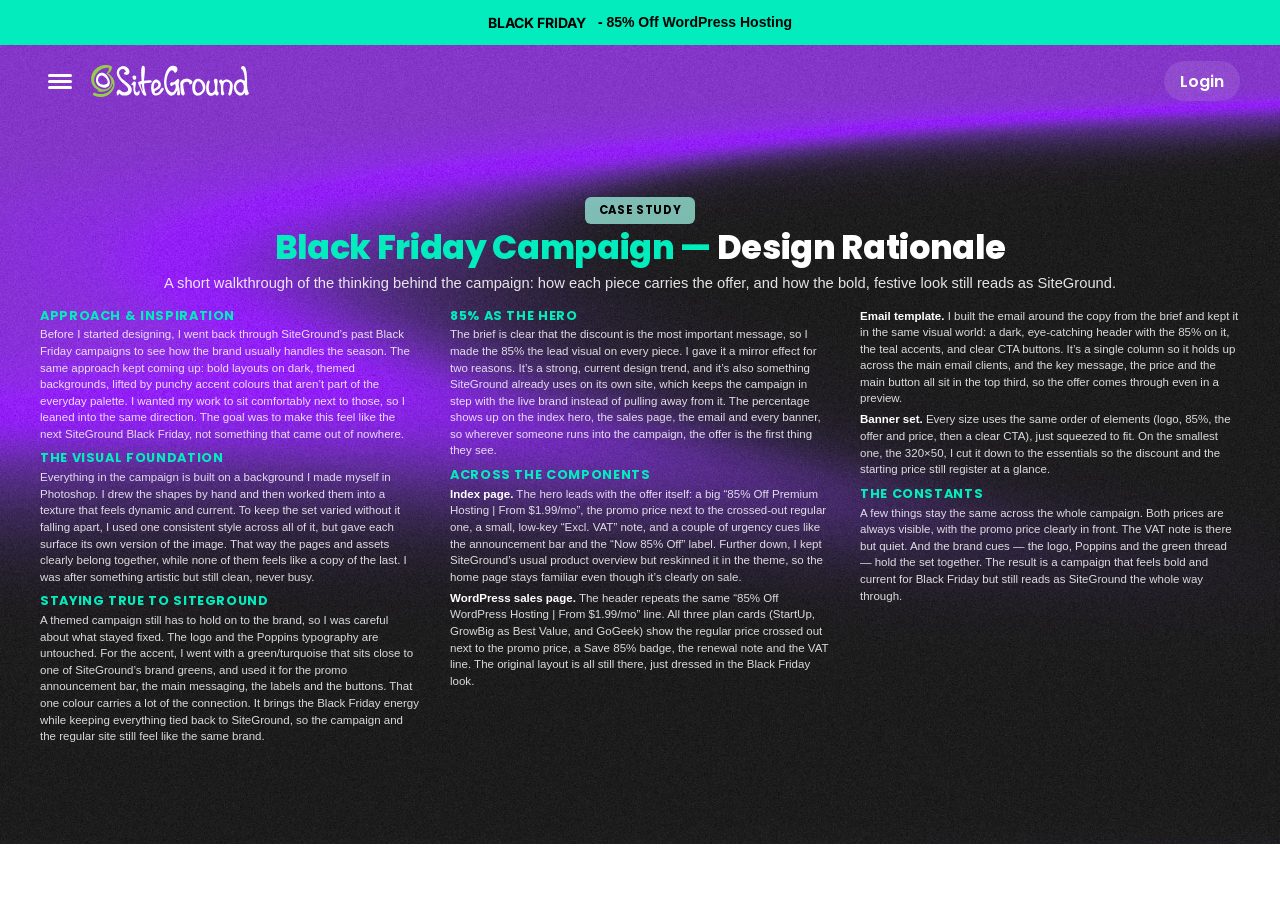
==== commit 6b7aafb5: "About THE DESIGN: centre the text + remove all images - Remove the campaign-deliverables gallery ent" ====
--- a/about/index.html
+++ b/about/index.html
@@ -345,19 +345,19 @@
     height:auto;                 /* override the bundle .hero{height:100vh} so nothing is clipped */
     display:flex; align-items:stretch;
     background:#000 url("assets/Background_Index.jpg") center center / cover no-repeat;
-    padding-block:clamp(1.5rem,1.9vh,2.4rem);
+    padding-block:clamp(1.7rem,2.1vh,2.8rem);
 }
 section.about-design .fit-wide{ width:100%; }
 .about-design__inner{
     display:flex; flex-direction:column;
-    gap:clamp(1.1rem,1.6vh,1.8rem);
-    margin:auto 0; width:100%;
+    gap:clamp(1.05rem,1.5vh,1.8rem);
+    margin:auto; width:100%;        /* margin:auto centres the block both ways (don't use 'auto 0') */
 }
 
 /* ---------- Intro ---------- */
 .about-design__intro{
-    display:flex; flex-direction:column; align-items:center; gap:.6rem;
-    text-align:center; max-width:92rem; margin-inline:auto;
+    display:flex; flex-direction:column; align-items:center; gap:.65rem;
+    text-align:center; max-width:96rem; margin-inline:auto;
 }
 .about-design__badge{
     display:inline-flex; align-items:center; padding:.5rem 1.4rem; border-radius:.6rem;
@@ -369,52 +369,32 @@
 .about-design__title{
     margin:0; font-family:Poppins,Arial,sans-serif; font-weight:800;
     color:var(--bf-mint); line-height:1.05; letter-spacing:-.01em;
-    font-size:clamp(2.1rem,2.4vw,3.2rem);
+    font-size:clamp(2.3rem,2.6vw,3.6rem);
 }
 .about-design__title span{ color:#fff; }
 .about-design__lead{
-    margin:0; max-width:96rem;
-    color:rgba(255,255,255,.86); font-family:Inter,Arial,sans-serif; line-height:1.5;
-    font-size:clamp(1.25rem,1.1vw,1.5rem);
+    margin:0; max-width:100rem;
+    color:rgba(255,255,255,.88); font-family:Inter,Arial,sans-serif; line-height:1.5;
+    font-size:clamp(1.35rem,1.15vw,1.6rem);
 }
 
 /* ---------- Body: multi-column essay ---------- */
 .about-design__body{
-    column-count:4; column-gap:clamp(1.8rem,2.2vw,2.8rem);
-    color:rgba(255,255,255,.82);
+    column-count:4; column-gap:clamp(2rem,2.4vw,3rem);
+    color:rgba(255,255,255,.84);
 }
 .ad-block{ margin:0 0 .8rem; }
 .ad-block h2{
-    margin:0 0 .3rem; font-family:Poppins,Arial,sans-serif; font-weight:700;
+    margin:0 0 .35rem; font-family:Poppins,Arial,sans-serif; font-weight:700;
     color:var(--bf-mint); text-transform:uppercase; letter-spacing:.05em; line-height:1.2;
-    font-size:clamp(1.1rem,.95vw,1.25rem); break-after:avoid;
+    font-size:clamp(1.2rem,1vw,1.4rem); break-after:avoid;
 }
 .ad-block p{
     margin:0 0 .45rem; font-family:Inter,Arial,sans-serif;
-    font-size:clamp(1.1rem,.88vw,1.2rem); line-height:1.43; break-inside:avoid;
+    font-size:clamp(1.15rem,.9vw,1.3rem); line-height:1.44; break-inside:avoid;
 }
 .ad-block p:last-child{ margin-bottom:0; }
 .ad-block p strong{ color:#fff; font-weight:600; }
-
-/* ---------- Gallery: campaign deliverables ---------- */
-.about-design__gallery{
-    display:flex; justify-content:center; align-items:flex-end;
-    gap:clamp(1.4rem,2vw,2.8rem); flex-wrap:wrap;
-}
-.ad-shot{ margin:0; display:flex; flex-direction:column; align-items:center; gap:.6rem; }
-.ad-shot img{
-    display:block; width:auto; max-width:100%;
-    max-height:clamp(12rem,17vh,16rem);
-    border-radius:1rem; border:1px solid rgba(255,255,255,.16);
-    box-shadow:0 1.4rem 3.2rem rgba(0,0,0,.5);
-}
-.ad-shot figcaption{
-    font-family:Inter,Arial,sans-serif; letter-spacing:.03em; text-transform:uppercase;
-    font-size:clamp(.95rem,.82vw,1.15rem); color:rgba(255,255,255,.6);
-}
-.ad-shot--banner{ transform:rotate(-1.6deg); }
-.ad-shot--sky{ transform:rotate(1.4deg); }
-.ad-shot--email{ transform:rotate(-1deg); }
 
 /* ---------- Responsive ---------- */
 @media (max-width:1400px){
@@ -426,9 +406,6 @@
 }
 @media (max-width:600px){
     .about-design__body{ column-count:1; }
-    .about-design__gallery{ align-items:center; }
-    .ad-shot img{ max-height:none; width:min(82vw,32rem); }
-    .ad-shot--banner,.ad-shot--sky,.ad-shot--email{ transform:none; }
 }
 </style>
 <!-- ===== Website Services (section 2) — new BF design, scoped to #website-services ===== -->
@@ -1061,22 +1038,6 @@
                 <h2>The constants</h2>
                 <p>A few things stay the same across the whole campaign. Both prices are always visible, with the promo price clearly in front. The VAT note is there but quiet. And the brand cues — the logo, Poppins and the green thread — hold the set together. The result is a campaign that feels bold and current for Black Friday but still reads as SiteGround the whole way through.</p>
             </section>
-        </div>
-
-        <!-- The deliverables -->
-        <div class="about-design__gallery" aria-label="Campaign deliverables">
-            <figure class="ad-shot ad-shot--banner">
-                <img loading="lazy" src="assets/SiteGround_BF_Banner_300x250px.png" alt="Black Friday display banner, 300×250, with the SiteGround logo, BLACK FRIDAY headline, 85% mark and a Get Now button.">
-                <figcaption>Display · 300×250</figcaption>
-            </figure>
-            <figure class="ad-shot ad-shot--sky">
-                <img loading="lazy" src="assets/SiteGround_BF_Banner_300x600px.png" alt="Black Friday skyscraper banner, 300×600, with the 85% mark, offer and starting price.">
-                <figcaption>Skyscraper · 300×600</figcaption>
-            </figure>
-            <figure class="ad-shot ad-shot--email">
-                <img loading="lazy" src="assets/SiteGround_BF_Email_Template_DESKTOP_600x1600px.png" alt="Black Friday email template with the 85% header, offer copy, feature list and a View Plans button.">
-                <figcaption>Email template</figcaption>
-            </figure>
         </div>
 
     </div>
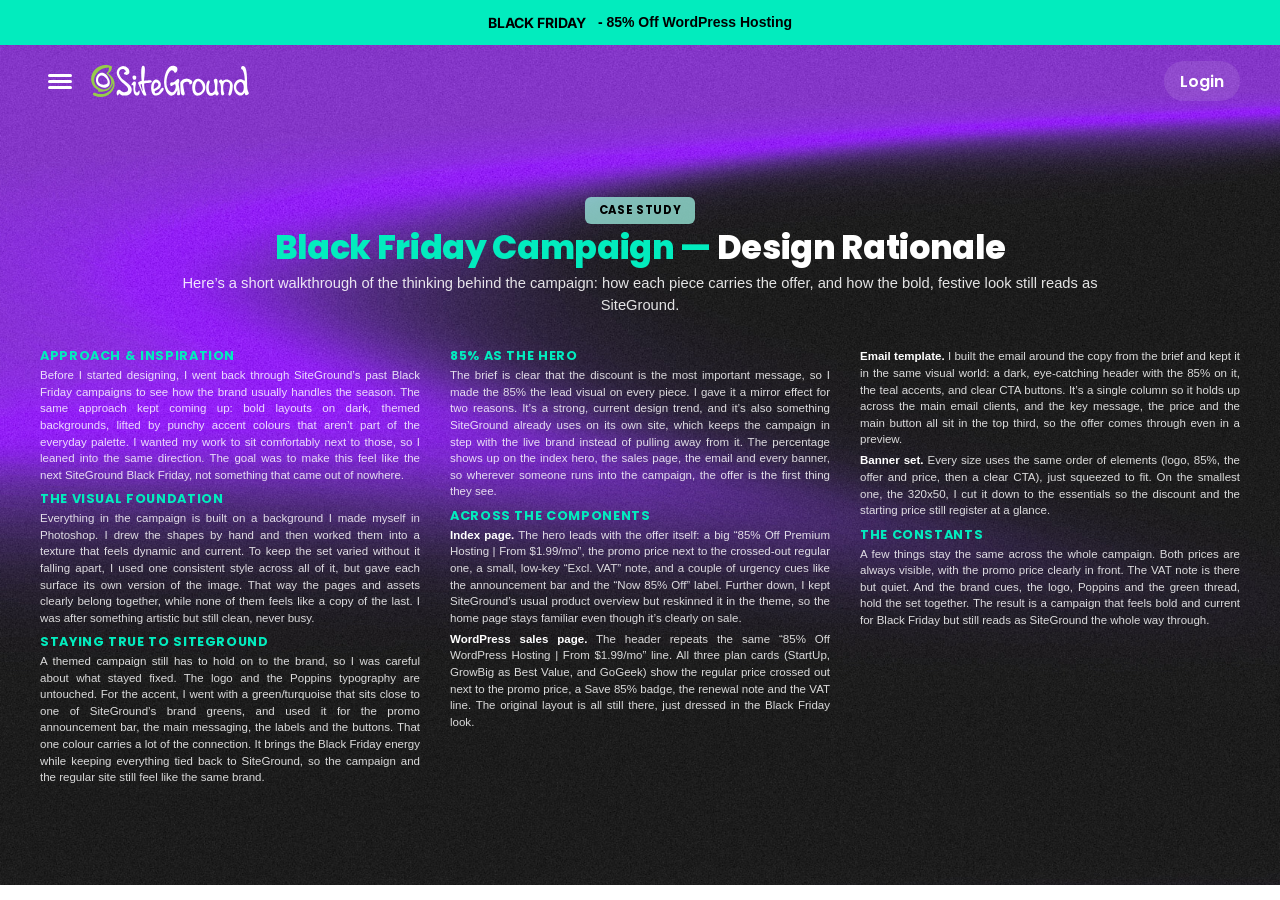
==== commit fb289ec9: "About THE DESIGN: bigger title gap, justified columns, text 1:1 with source - Increase the gap betwe" ====
--- a/about/index.html
+++ b/about/index.html
@@ -350,7 +350,7 @@
 section.about-design .fit-wide{ width:100%; }
 .about-design__inner{
     display:flex; flex-direction:column;
-    gap:clamp(1.05rem,1.5vh,1.8rem);
+    gap:clamp(2.6rem,3.6vh,4.4rem);   /* space between the title block and the columns */
     margin:auto; width:100%;        /* margin:auto centres the block both ways (don't use 'auto 0') */
 }
 
@@ -392,6 +392,7 @@
 .ad-block p{
     margin:0 0 .45rem; font-family:Inter,Arial,sans-serif;
     font-size:clamp(1.15rem,.9vw,1.3rem); line-height:1.44; break-inside:avoid;
+    text-align:justify;            /* flush both edges (no hyphenation) */
 }
 .ad-block p:last-child{ margin-bottom:0; }
 .ad-block p strong{ color:#fff; font-weight:600; }
@@ -1006,7 +1007,7 @@
         <div class="about-design__intro">
             <span class="about-design__badge">Case study</span>
             <h1 class="about-design__title">Black Friday Campaign — <span>Design Rationale</span></h1>
-            <p class="about-design__lead">A short walkthrough of the thinking behind the campaign: how each piece carries the offer, and how the bold, festive look still reads as SiteGround.</p>
+            <p class="about-design__lead">Here’s a short walkthrough of the thinking behind the campaign: how each piece carries the offer, and how the bold, festive look still reads as SiteGround.</p>
         </div>
 
         <!-- The write-up -->
@@ -1032,11 +1033,11 @@
                 <p><strong>Index page.</strong> The hero leads with the offer itself: a big “85% Off Premium Hosting | From $1.99/mo”, the promo price next to the crossed-out regular one, a small, low-key “Excl. VAT” note, and a couple of urgency cues like the announcement bar and the “Now 85% Off” label. Further down, I kept SiteGround’s usual product overview but reskinned it in the theme, so the home page stays familiar even though it’s clearly on sale.</p>
                 <p><strong>WordPress sales page.</strong> The header repeats the same “85% Off WordPress Hosting | From $1.99/mo” line. All three plan cards (StartUp, GrowBig as Best Value, and GoGeek) show the regular price crossed out next to the promo price, a Save 85% badge, the renewal note and the VAT line. The original layout is all still there, just dressed in the Black Friday look.</p>
                 <p><strong>Email template.</strong> I built the email around the copy from the brief and kept it in the same visual world: a dark, eye-catching header with the 85% on it, the teal accents, and clear CTA buttons. It’s a single column so it holds up across the main email clients, and the key message, the price and the main button all sit in the top third, so the offer comes through even in a preview.</p>
-                <p><strong>Banner set.</strong> Every size uses the same order of elements (logo, 85%, the offer and price, then a clear CTA), just squeezed to fit. On the smallest one, the 320×50, I cut it down to the essentials so the discount and the starting price still register at a glance.</p>
+                <p><strong>Banner set.</strong> Every size uses the same order of elements (logo, 85%, the offer and price, then a clear CTA), just squeezed to fit. On the smallest one, the 320x50, I cut it down to the essentials so the discount and the starting price still register at a glance.</p>
             </section>
             <section class="ad-block">
                 <h2>The constants</h2>
-                <p>A few things stay the same across the whole campaign. Both prices are always visible, with the promo price clearly in front. The VAT note is there but quiet. And the brand cues — the logo, Poppins and the green thread — hold the set together. The result is a campaign that feels bold and current for Black Friday but still reads as SiteGround the whole way through.</p>
+                <p>A few things stay the same across the whole campaign. Both prices are always visible, with the promo price clearly in front. The VAT note is there but quiet. And the brand cues, the logo, Poppins and the green thread, hold the set together. The result is a campaign that feels bold and current for Black Friday but still reads as SiteGround the whole way through.</p>
             </section>
         </div>
 
